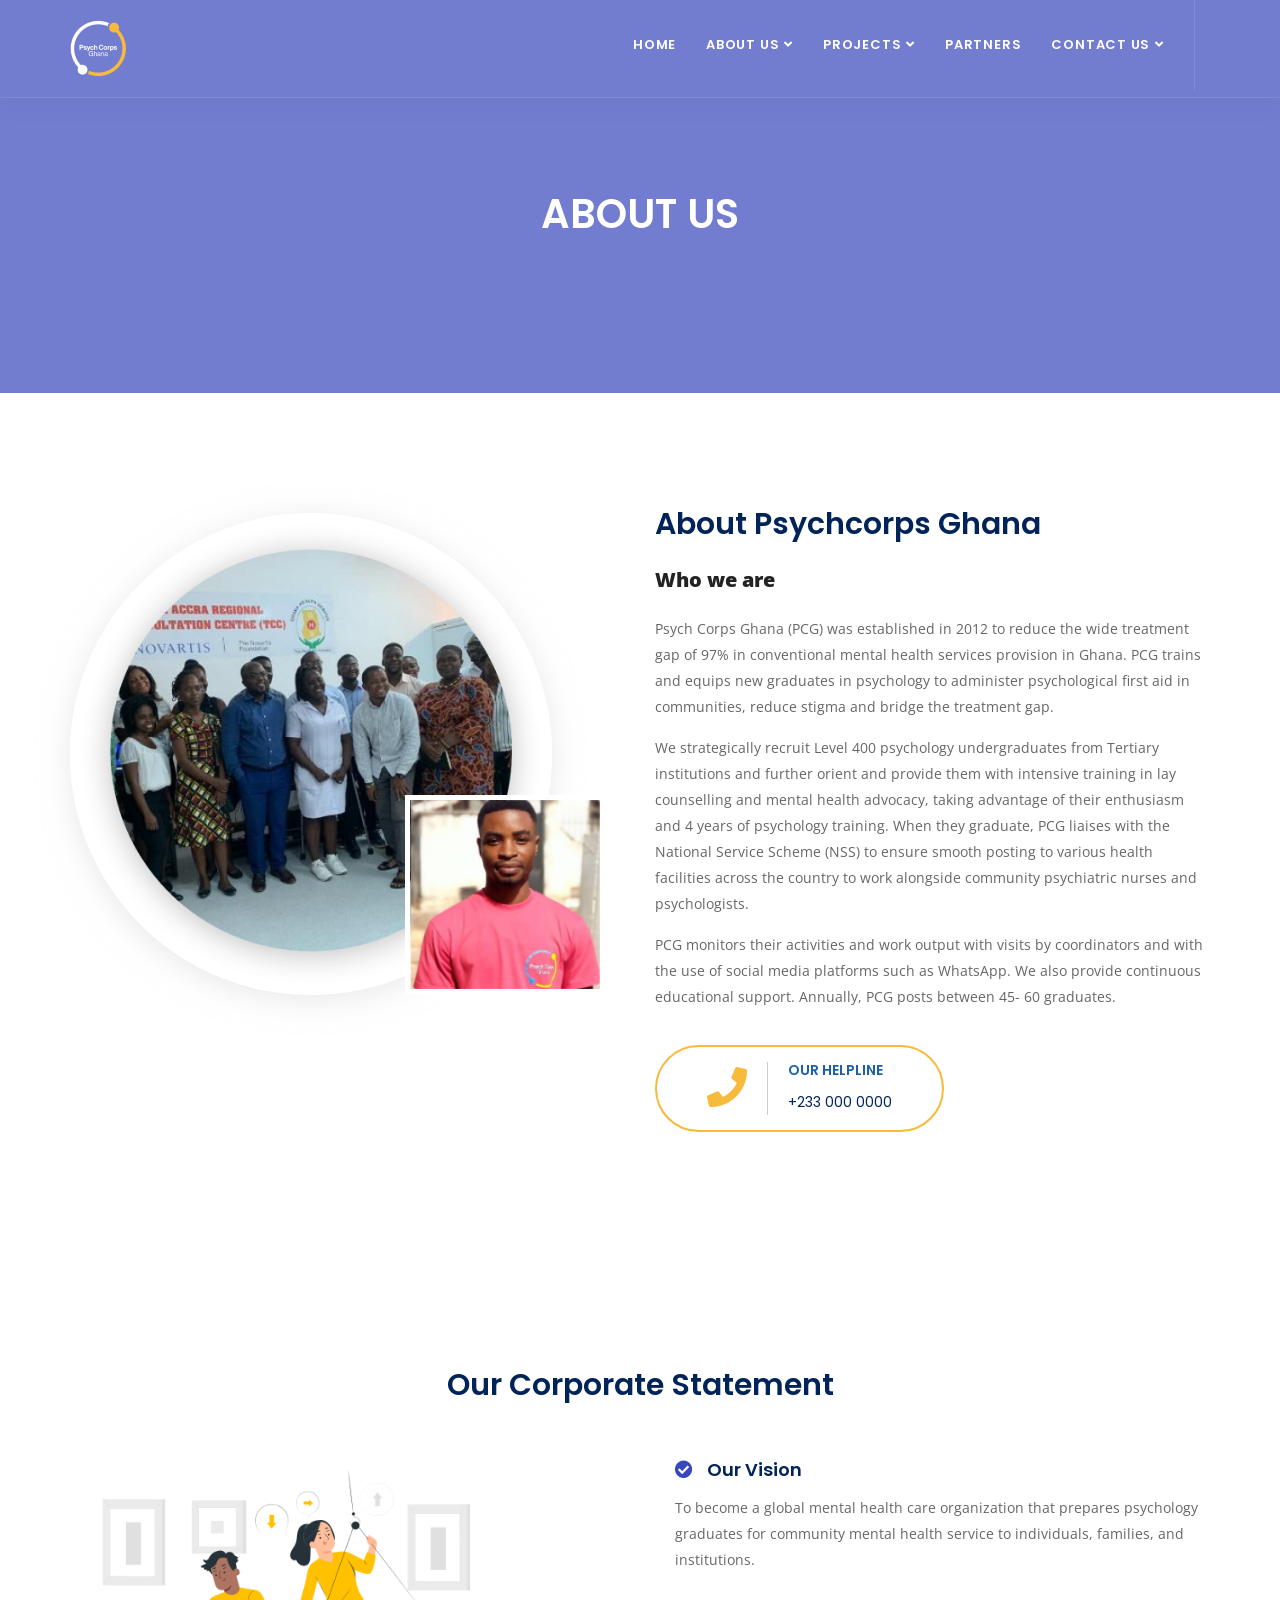
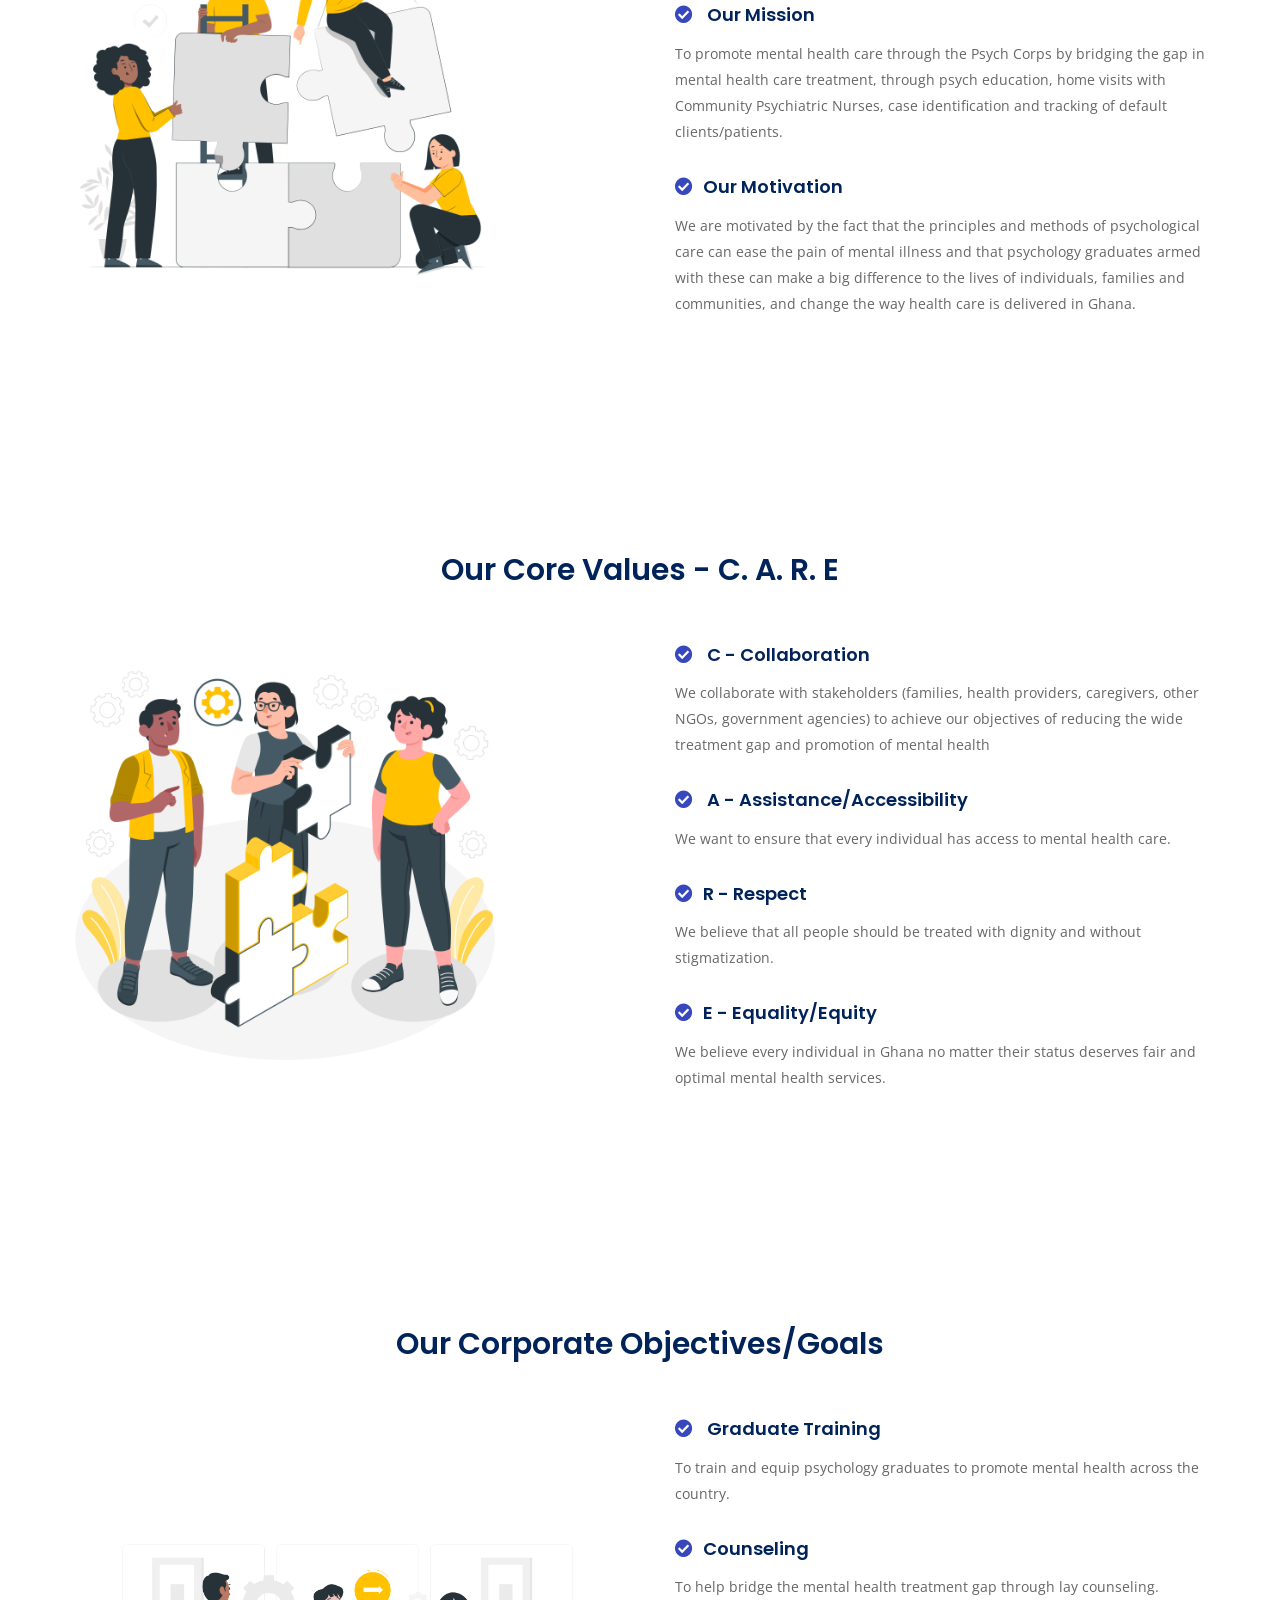
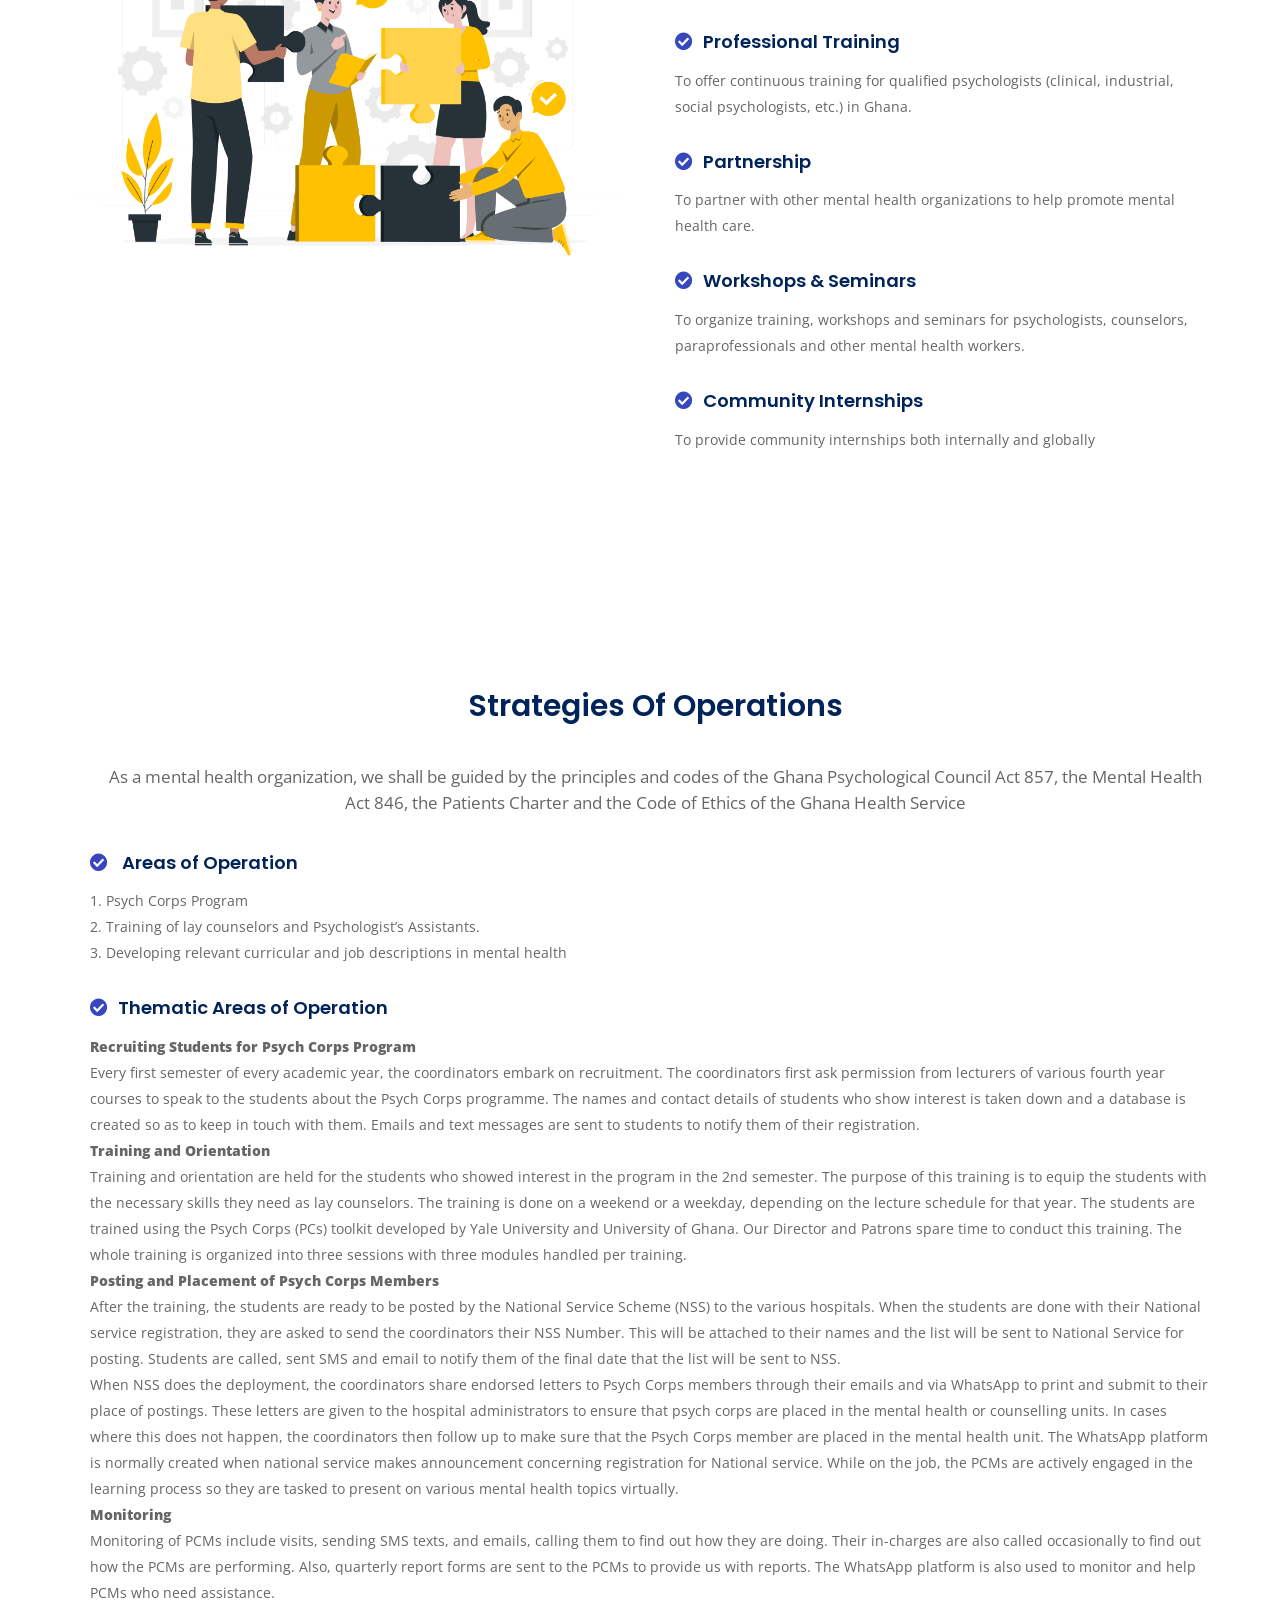
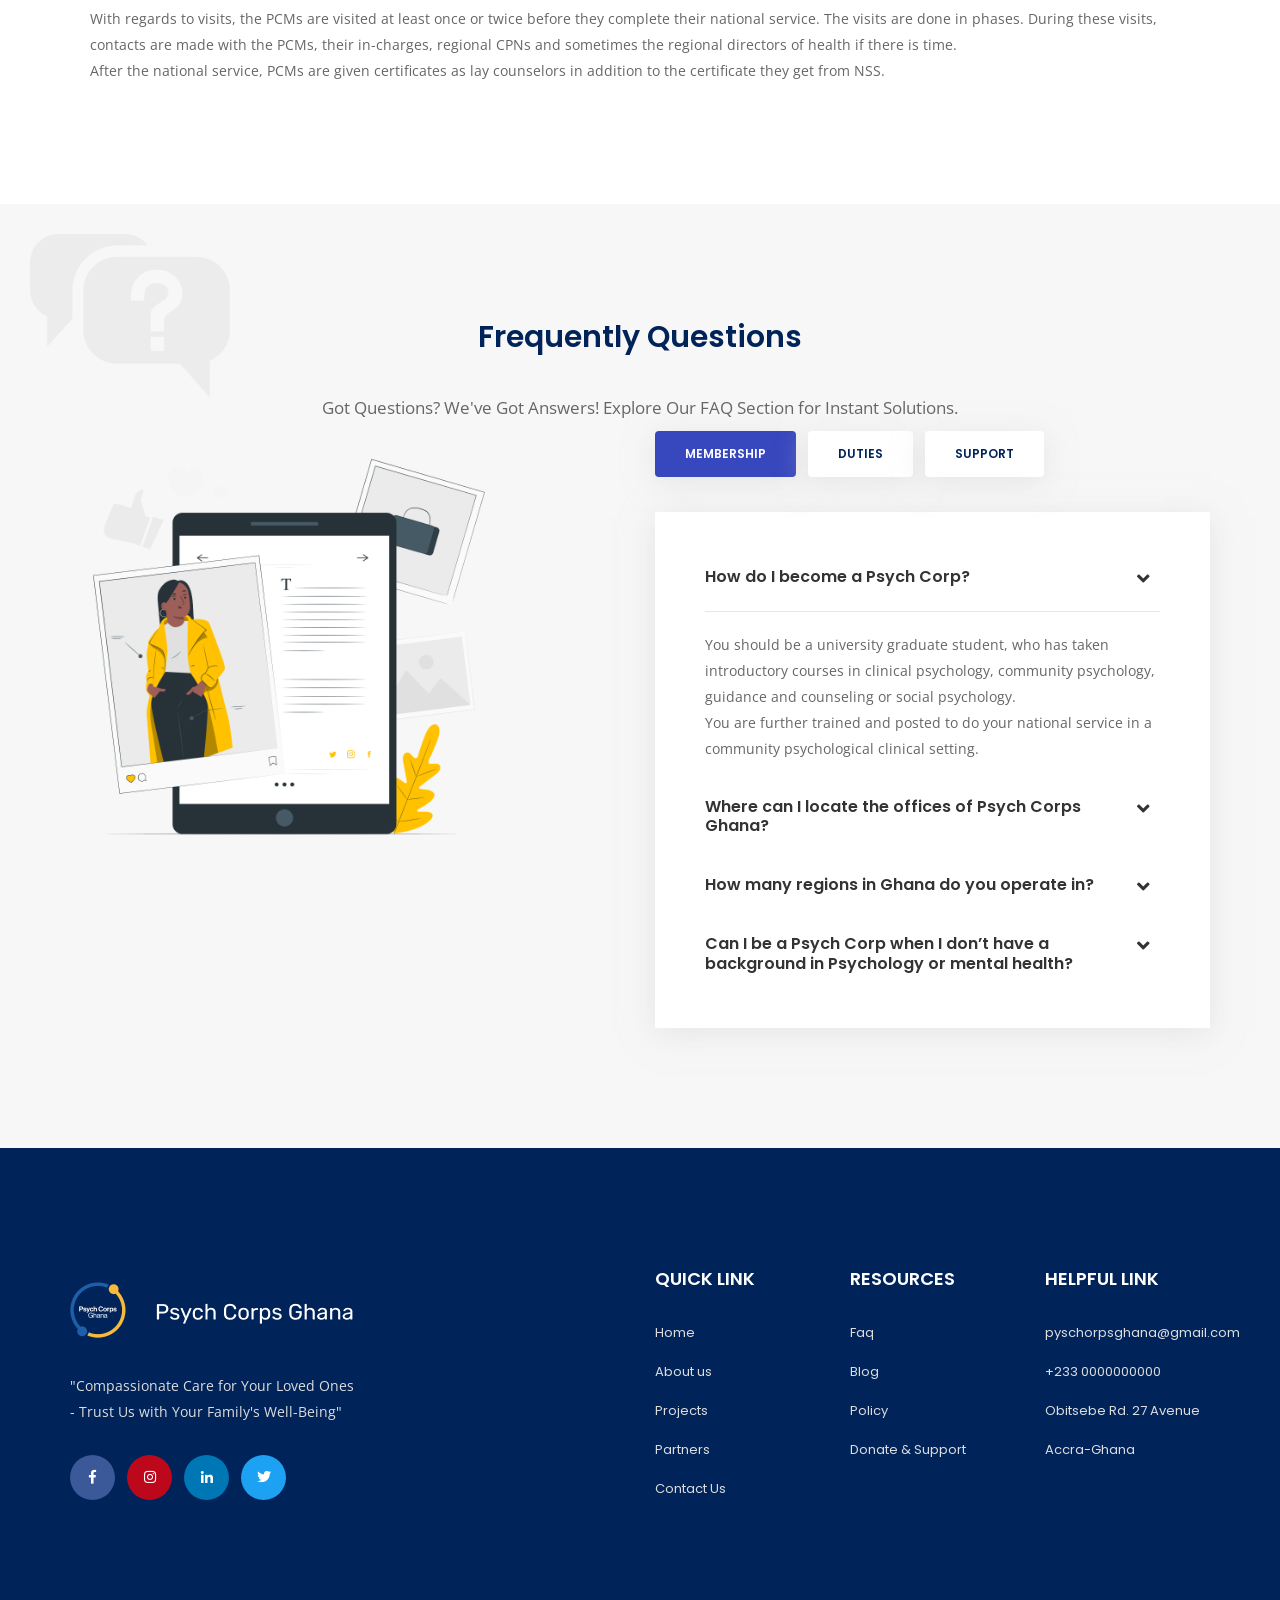
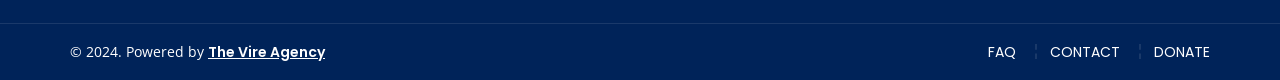
==== phychorps-ghana/source/about.html @ edf6812f "updated" ====
<!DOCTYPE html>
<html lang="en">

<head>
    <!-- ========== Meta Tags ========== -->
    <meta charset="utf-8">
    <meta http-equiv="X-UA-Compatible" content="IE=edge">
    <meta name="viewport" content="width=device-width, initial-scale=1">
    <meta name="description" content="">
    <meta name="keywords" content="">
    <meta name="author" content="Vire Agency">

    <!-- ========== Page Title ========== -->
    <title>About Us | Psychcorps Ghana</title>

    <!-- ========== Favicon Icon ========== -->
     <link rel="shortcut icon" href="assets/images/psychcorpslogo.png" type="image/x-icon">

    <!-- ========== Start Stylesheet ========== -->
    <link href="assets/css/bootstrap.min.css" rel="stylesheet" />
    <link href="assets/css/font-awesome.min.css" rel="stylesheet" />
    <link href="assets/css/themify-icons.css" rel="stylesheet" />
    <link href="assets/css/flaticon-set.css" rel="stylesheet" />
    <link href="assets/css/magnific-popup.css" rel="stylesheet" />
    <link href="assets/css/owl.carousel.min.css" rel="stylesheet" />
    <link href="assets/css/owl.theme.default.min.css" rel="stylesheet" />
    <link href="assets/css/animate.css" rel="stylesheet" />
    <link href="assets/css/bootsnav.css" rel="stylesheet" />
    <link href="style.css" rel="stylesheet">
    <link href="assets/css/responsive.css" rel="stylesheet" />
    <!-- ========== End Stylesheet ========== -->

    <!-- HTML5 shim and Respond.js for IE8 support of HTML5 elements and media queries -->
    <!-- WARNING: Respond.js doesn't work if you view the page via file:// -->
    <!--[if lt IE 9]>
      <script src="assets/js/html5/html5shiv.min.js"></script>
      <script src="assets/js/html5/respond.min.js"></script>
    <![endif]-->

    <!-- ========== Google Fonts ========== -->
    <link href="https://fonts.googleapis.com/css?family=Open+Sans" rel="stylesheet">
    <link href="https://fonts.googleapis.com/css?family=Poppins:400,500,600,700,800" rel="stylesheet">

</head>

<body>

    <!-- Preloader Start -->
    <div class="se-pre-con"></div>
    <!-- Preloader Ends -->

    <!-- Header 
    ============================================= -->
    <header>

        <!-- Start Navigation -->
        <nav class="navbar navbar-default active-border navbar-fixed navbar-transparent white bootsnav">

            <div class="container">            

                <!-- Start Atribute Navigation -->
                <div class="attr-nav button fixed-nav">
                </div>
                <!-- End Attribute Navigation --> 

                <!-- Start Header Navigation -->
                <div class="navbar-header">
                    <button type="button" class="navbar-toggle" data-toggle="collapse" data-target="#navbar-menu">
                        <i class="fa fa-bars"></i>
                    </button>
                    <a class="navbar-brand" href="index.html">
                        <img src="assets/images/psychcorpslogo.png" class="logo logo-display" alt="Logo">
                        <img src="assets/images/psychcorpslogoblue.png" class="logo logo-scrolled" alt="Logo">
                    </a>
                </div>
                <!-- End Header Navigation -->

                <!-- Collect the nav links, forms, and other content for toggling -->
                <div class="collapse navbar-collapse" id="navbar-menu">
                    <ul class="nav navbar-nav navbar-right" data-in="#" data-out="#">
                        <li class="dropdown dropdown-right">
                            <a href="index.html"   >Home</a>
                            <!-- <ul class="dropdown-menu">
                                <li><a href="index.html">Home Version One</a></li>
                                <li><a href="index-2.html">Home Version Two <span class="badge">Onepage</span></a></li>
                                <li><a href="index-1.html">Home Version Three <span class="badge">New</span></a></li>
                            </ul> -->
                        </li>
                       <li class="dropdown  active">
                            <a href="about.html" class="dropdown-toggle" data-toggle="dropdown" >About Us</a>
                            <ul class="dropdown-menu">
                                <li><a href="about.html">About</a></li>
                                <li><a href="board.html">Meet the Board</a></li>
                                <li><a href="team.html">Meet the Team</a></li>
                            </ul>
                        </li>
                        <li class="dropdown">
                            <a class="dropdown-toggle" data-toggle="dropdown" >Projects</a>
                            <ul class="dropdown-menu">
                                <li><a href="achievements.html">Achievements</a></li>
                                <li><a href="gallery.html">Gallery</a></li>
                                <!-- <li><a href="blog-single-left-sidebar.html">Single Left Sidebar</a></li>
                                <li><a href="blog-single-right-sidebar.html">Single Right Sidebar</a></li> -->
                            </ul>
                        </li>

                        <li>
                            <a href="partners.html">Partners</a>
                        </li>
                        <!-- <li>
                            <a href="faq.html">Faq</a>
                        </li> -->
                         <li class="dropdown">
                            <a href="contact.html" class="dropdown-toggle" data-toggle="dropdown" >Contact US</a>
                            <ul class="dropdown-menu">
                                <li><a href="contact.html">Contact Us</a></li>
                            </ul>
                        </li>
                    </ul>
                </div><!-- /.navbar-collapse -->
            </div>   
        </nav>
        <!-- End Navigation -->

    </header>
    <!-- End Header -->

    <!-- Start Breadcrumb 
    ============================================= -->
    <div class="breadcrumb-area shadow theme-hard bg-fixed text-center text-light" style="background-image: url(assets/images/about.jpg);">
        <div class="container">
            <div class="row">
                <div class="col-lg-12 col-md-12">
                    <h1>About Us</h1>
                    
                </div>
            </div>
        </div>
    </div>
    <!-- End Breadcrumb -->

    <!-- Start Our About
    ============================================= -->
    <div class="about-area  default-padding">
        <div class="container">
            <div class="row">
                <div class="about-content">
                    <div class="col-md-12 info">
                        <div class="content-info">
                            <div class="row">
                                <div class="col-md-6 pos-left thumb-box">
                                    <div class="thumb">
                                        <div class="center">
                                            <img src="assets/images/img9.png" alt="Thumb">
                                        </div>
                                        <div class="bottom">
                                            <img src="assets/images/img4.png" alt="Thumb">
                                        </div>
                                    </div>
                                </div>
                                <div class="col-md-6 info">
                                    <h2>About Psychcorps Ghana</h2>
                                    <h4><b>Who we are</b></h4>
                                    <p>
                                      Psych Corps Ghana (PCG) was established in 2012 to reduce the wide treatment gap of 97% in conventional mental health services provision in Ghana. PCG trains and equips new graduates in psychology to administer psychological first aid in communities, reduce stigma and bridge the treatment gap.
                                    </p>    
                                    <p>
                                         We strategically recruit Level 400 psychology undergraduates from Tertiary institutions and further orient and provide them with intensive training in lay counselling and mental health advocacy, taking advantage of their enthusiasm and 4 years of psychology training. When they graduate, PCG liaises with the National Service Scheme (NSS) to ensure smooth posting to various health facilities across the country to work alongside community psychiatric nurses and psychologists.
                                    </p>
                                    <p>
                                         PCG monitors their activities and work output with visits by coordinators and with the use of social media platforms such as WhatsApp. We also provide continuous educational support. Annually, PCG posts between 45- 60 graduates.
                                    </p>
                                    <div class="button">
                                        <a href="#" class="contact-btn">
                                            <div class="icon">
                                                <i class="fas fa-phone"></i>
                                            </div>
                                            <div class="info">
                                                <h5>Our Helpline</h5>
                                                <span>+233 000 0000</span>
                                            </div>
                                        </a>
                                    </div>
                                </div>
                            </div>
                        </div>
                    </div>
                </div>
            </div>
        </div>
    </div>


    <div id="protect" class="safe-way-area fixed-bg default-padding">
        <!-- End Fixed Shape BG -->
        <div class="container">
            <div class="row">
                <div class="col-md-8 col-md-offset-2">
                    <div class="site-heading text-center">
                        <h2>Our Corporate Statement</h2>
                        <div class="">
                         
                        </div>
                        <!-- <p>
                            While mirth large of on front. Ye he greater related adapted proceed entered an. Through it examine express promise no. Past add size game cold girl off how old
                        </p> -->
                    </div>
                </div>
            </div>
            <div class="safe-way-items">
                <div class="row">
                    <div class="thumb col-md-6">
                        <img src="assets/images/aboutimg1.png" alt="Thumb" class="aboutimg">
                    </div>
                    <div class="info col-md-6">
                        <ul>
                            <li>
                                <h4><i class="fas fa-check-circle"></i> Our Vision</h4>
                                <p>
                                     To become a global mental health care organization that prepares psychology graduates for community mental health service to individuals, families, and institutions.
                               </p>
                            </li>
                            <li>
                                <h4><i class="fas fa-check-circle"></i> Our Mission</h4>
                                <p>
                                   To promote mental health care through the Psych Corps by bridging the gap in mental health care treatment, through psych education, home visits with Community Psychiatric Nurses, case identification and tracking of default clients/patients.
                                </p>
                            </li>
                            <li>
                                <h4><i class="fas fa-check-circle"></i>Our Motivation</h4>
                                <p>
                                    We are motivated by the fact that the principles and methods of psychological care can ease the pain of mental illness and that psychology graduates armed with these can make a big difference to the lives of individuals, families and communities, and change the way health care is delivered in Ghana. 
                                </p>
                            </li>
                        </ul>
                    </div>
                </div>
            </div>
        </div>
    </div>


     <div id="protect" class="safe-way-area fixed-bg default-padding">
        <!-- End Fixed Shape BG -->
        <div class="container">
            <div class="row">
                <div class="col-md-8 col-md-offset-2">
                    <div class="site-heading text-center">
                        <h2>Our Core Values - C. A. R. E</h2>
                        <div class="">
                            
                        </div>
                        <!-- <p>
                            While mirth large of on front. Ye he greater related adapted proceed entered an. Through it examine express promise no. Past add size game cold girl off how old
                        </p> -->
                    </div>
                </div>
            </div>
            <div class="safe-way-items">
                <div class="row">
                    <div class="thumb col-md-6">
                        <img src="assets/images/aboutimg2.png" alt="Thumb" class="aboutimg">
                    </div>
                    <div class="info col-md-6">
                        <ul>
                            <li>
                                <h4><i class="fas fa-check-circle"></i> C - Collaboration </h4>
                                <p>
                                    We collaborate with stakeholders (families, health providers, caregivers, other NGOs, government agencies) to achieve our objectives of reducing the wide treatment gap and promotion of mental health                                </p>
                            </li>
                            <li>
                                <h4><i class="fas fa-check-circle"></i> A - Assistance/Accessibility</h4>
                                <p>
                                   We want to ensure that every individual has access to mental health care.
                                </p>
                            </li>
                            <li>
                                <h4><i class="fas fa-check-circle"></i>R - Respect</h4>
                                <p>
                                     We believe that all people should be treated with dignity and without stigmatization.
                                </p>
                            </li>
                              <li>
                                <h4><i class="fas fa-check-circle"></i>E - Equality/Equity</h4>
                                <p>
                                   We believe every individual in Ghana no matter their status deserves fair and optimal mental health services.
                                </p>
                            </li>
                        </ul>
                    </div>
                </div>
            </div>
        </div>
    </div>

      <div id="protect" class="safe-way-area fixed-bg default-padding">
        <!-- End Fixed Shape BG -->
        <div class="container">
            <div class="row">
                <div class="col-md-8 col-md-offset-2">
                    <div class="site-heading text-center">
                        <h2>Our Corporate Objectives/Goals</h2>
                        <div class="">
                            
                        </div>
                        <!-- <p>
                            While mirth large of on front. Ye he greater related adapted proceed entered an. Through it examine express promise no. Past add size game cold girl off how old
                        </p> -->
                    </div>
                </div>
            </div>
            <div class="safe-way-items">
                <div class="row">
                    <div class="thumb col-md-6">
                        <img src="assets/images/aboutimg3.png" alt="Thumb">
                    </div>
                    <div class="info col-md-6">
                        <ul>
                            <li>
                                <h4><i class="fas fa-check-circle"></i> Graduate Training </h4>
                                <p>
                                    To train and equip psychology graduates to promote mental health across the country.
                                </p>
                            </li>
                            <li>
                                <h4><i class="fas fa-check-circle"></i>Counseling</h4>
                                <p>
                                     To help bridge the mental health treatment gap through lay counseling.
                                </p>
                            </li>
                            <li>
                                <h4><i class="fas fa-check-circle"></i>Professional Training</h4>
                                <p>
                                    To offer continuous training for qualified psychologists (clinical, industrial, social psychologists, etc.) in Ghana.
                                </p>
                            </li>
                            <li>
                                <h4><i class="fas fa-check-circle"></i>Partnership</h4>
                                <p>
                                    To partner with other mental health organizations to help promote mental health care.
                                </p>
                            </li>
                             <li>
                                <h4><i class="fas fa-check-circle"></i>Workshops & Seminars</h4>
                                <p>
                                    To organize training, workshops and seminars for psychologists, counselors, paraprofessionals and other mental health workers.
                                </p>
                            </li>

                             <li>
                                <h4><i class="fas fa-check-circle"></i>Community Internships</h4>
                                <p>
                                   To provide community internships both internally and globally
                                </p>
                            </li>
                        </ul>
                    </div>
                </div>
            </div>
        </div>
    </div>
    

     <div id="protect" class="safe-way-area fixed-bg default-padding">
        <!-- End Fixed Shape BG -->
        <div class="container">
            <div class="container">
                <div class="col-md-12 ">
                    <div class="site-heading text-center">
                        <h2>Strategies of Operations</h2>
                        <div class="">
                            
                        </div>
                        <p>
                          As a mental health organization, we shall be guided by the principles and codes of the Ghana Psychological Council Act 857, the Mental Health Act 846, the Patients Charter and the Code of Ethics of the Ghana Health Service
                        </p>
                    </div>
                </div>
            </div>
            <div class="safe-way-items">
                <div class="row">
                    <div class="info col-md-12">
                        <ul>
                            <li>
                                <h4><i class="fas fa-check-circle"></i> Areas of Operation</h4>
                                 <p>
                                  1. Psych Corps Program
                                </p>
                                 <p>
                                  2. Training of lay counselors and Psychologist’s Assistants.
                                </p>
                                                                 <p>
                                 3. Developing relevant curricular and job descriptions in mental health
                                </p>
                            </li>
                            <li>
                                <h4><i class="fas fa-check-circle"></i>Thematic Areas of Operation</h4>
                                <p>
                                    <b>Recruiting Students for Psych Corps Program</b>
                                    <p>
                                        Every first semester of every academic year, the coordinators embark on recruitment. The coordinators first ask permission from lecturers of various fourth year courses to speak to the students about the Psych Corps programme. The names and contact details of students who show interest is taken down and a database is created so as to keep in touch with them. Emails and text messages are sent to students to notify them of their registration. 
                                    </p>
                                </p>

                                <p>
                                    <b>Training and Orientation</b>
                                    <p>
                                        Training and orientation are held for the students who showed interest in the program in the 2nd semester. The purpose of this training is to equip the students with the necessary skills they need as lay counselors. The training is done on a weekend or a weekday, depending on the lecture schedule for that year. The students are trained using the Psych Corps (PCs) toolkit developed by Yale University and University of Ghana. Our Director and Patrons spare time to conduct this training. The whole training is organized into three sessions with three modules handled per training. 
                                    </p>
                                </p>

                                 <p>
                                    <b>Posting and Placement of Psych Corps Members</b>
                                    <p>
                                       After the training, the students are ready to be posted by the National Service Scheme (NSS) to the various hospitals. When the students are done with their National service registration, they are asked to send the coordinators their NSS Number. This will be attached to their names and the list will be sent to National Service for posting. Students are called, sent SMS and email to notify them of the final date that the list will be sent to NSS. 
                                        <br>When NSS does the deployment, the coordinators share endorsed letters to Psych Corps members through their emails and via WhatsApp to print and submit to their place of postings. These letters are given to the hospital administrators to ensure that psych corps are placed in the mental health or counselling units. In cases where this does not happen, the coordinators then follow up to make sure that the Psych Corps member are placed in the mental health unit. The WhatsApp platform is normally created when national service makes announcement concerning registration for National service. While on the job, the PCMs are actively engaged in the learning process so they are tasked to present on various mental health topics virtually.

                                    </p>
                                </p>
                                <p>
                                    <b>Monitoring</b>
                                    <p>
                                        Monitoring of PCMs include visits, sending SMS texts, and emails, calling them to find out how they are doing. Their in-charges are also called occasionally to find out how the PCMs are performing. Also, quarterly report forms are sent to the PCMs to provide us with reports. The WhatsApp platform is also used to monitor and help PCMs who need assistance.  
                                   <br>  With regards to visits, the PCMs are visited at least once or twice before they complete their national service. The visits are done in phases. During these visits, contacts are made with the PCMs, their in-charges, regional CPNs and sometimes the regional directors of health if there is time. 
                                   <br> After the national service, PCMs are given certificates as lay counselors in addition to the certificate they get from NSS. 

                                    </p>
                                </p>
                            </li>
                        </ul>
                    </div>
                </div>
            </div>
        </div>
    </div>
    
    <!-- End Our About -->

    <!-- Start Faq
    ============================================= -->
    <div class="faq-area bg-gray default-padding">
        <div class="container">
            <div class="row">
                <div class="col-md-8 col-md-offset-2">
                    <div class="site-heading text-center">
                        <h2>Frequently Questions</h2>
                        <p>
                            Got Questions? We've Got Answers! Explore Our FAQ Section for Instant Solutions.
                        </p>
                    </div>
                </div>
            </div>
            <div class="row">
                <div class="faq-items">
                    <div class="col-md-6 thumb">
                        <img src="assets/images/aboutimg4.png" alt="Thumb" class="aboutimg">
                    </div>
                    <div class="col-md-6 accordiong-items">

                        <!-- Tab Nav -->
                        <ul class="nav nav-pills">
                            <li class="active">
                                <a data-toggle="tab" href="#tab1" aria-expanded="true">
                                    <span>Membership</span>
                                </a>
                            </li>
                            <li>
                                <a data-toggle="tab" href="#tab2" aria-expanded="false">
                                    <span>DUTIES</span>
                                </a>
                            </li>
                            <li>
                                <a data-toggle="tab" href="#tab3" aria-expanded="false">
                                    <span>SUPPORT</span>
                                </a>
                            </li>
                        </ul>
                        <!-- End Tab Nav -->

                        <!-- Start Tab Content -->
                        <div class="tab-content tab-content-info">

                            <div id="tab1" class="tab-pane fade active in">
                                <!-- Start  Accordion -->
                                <div class="acd-items acd-arrow">
                                    <div class="panel-group symb" id="accordion">

                                        <!-- Single Item -->
                                        <div class="panel panel-default">
                                            <div class="panel-heading">
                                                <h4 class="panel-title">
                                                    <a data-toggle="collapse" data-parent="#accordion" href="#ac1">
                                                        How do I become a Psych Corp? 
                                                    </a>
                                                </h4>
                                            </div>
                                            <div id="ac1" class="panel-collapse collapse in">
                                                <div class="panel-body">
                                                    <p>
                                                       You should be a university graduate student, who has taken introductory courses in clinical psychology, community psychology, guidance and counseling or social psychology.  <br>

                                                        You are further trained and posted to do your national service in a community psychological clinical setting. 
                                                    </p>
                                                </div>
                                            </div>
                                        </div>
                                        <!-- End Single Item -->

                                        <!-- Single Item -->
                                        <div class="panel panel-default">
                                            <div class="panel-heading">
                                                <h4 class="panel-title">
                                                    <a data-toggle="collapse" data-parent="#accordion" href="#ac2">
                                                     Where can I locate the offices of Psych Corps Ghana?
                                                    </a>
                                                </h4>
                                            </div>
                                            <div id="ac2" class="panel-collapse collapse">
                                                <div class="panel-body">
                                                    <p>
                                                       We are currently located Department of Psychiatry, UGSMD Korle-Bu Teaching Hospital 
                                                    </p>
                                                </div>
                                            </div>
                                        </div>
                                        <!-- End Single Item -->

                                        <!-- Single Item -->
                                        <div class="panel panel-default">
                                            <div class="panel-heading">
                                                <h4 class="panel-title">
                                                    <a data-toggle="collapse" data-parent="#accordion" href="#ac3">
                                                       How many regions in Ghana do you operate in?
                                                    </a>
                                                </h4>
                                            </div>
                                            <div id="ac3" class="panel-collapse collapse">
                                                <div class="panel-body">
                                                    <p>
                                                       We operate in all the 16 regions in Ghana by posting Psych Corps to health facilities across the country but have our office in the capital city, Accra
                                                    </p>
                                                </div>
                                            </div>
                                        </div>
                                        <!-- End Single Item -->

                                        <!-- Single Item -->
                                        <div class="panel panel-default">
                                            <div class="panel-heading">
                                                <h4 class="panel-title">
                                                    <a data-toggle="collapse" data-parent="#accordion" href="#ac5">
                                                 Can I be a Psych Corp when I don’t have a background in Psychology or mental health? 
                                                    </a>
                                                </h4>
                                            </div>
                                            <div id="ac5" class="panel-collapse collapse">
                                                <div class="panel-body">
                                                    <p>
                                                       The Psych Corps programme is presently designed for University undergraduate students who have taken psychology courses for 4-years of their bachelors. However, if you are a non-psychology graduate but have taken applied psychology courses in Clinical or Counseling Psychology, you qualify to be trained and posted by Psych Corps Ghana. 
                                                    </p>
                                                </div>
                                            </div>
                                        </div>
                                        <!-- Single Item -->
                                    </div>
                                </div>
                                <!-- End Accordion -->
                            </div>

                            <div id="tab2" class="tab-pane fade">
                                <!-- Start Accordion -->
                                <div class="acd-items acd-arrow">
                                    <div class="panel-group symb" id="accordion">

                                        <!-- Single Item -->
                                        <div class="panel panel-default">
                                            <div class="panel-heading">
                                                <h4 class="panel-title">
                                                    <a data-toggle="collapse" data-parent="#accordion" href="#ac6">
                                                      What are my duties as a Psych Corp?
                                                    </a>
                                                </h4>
                                            </div>
                                            <div id="ac6" class="panel-collapse collapse in">
                                                <div class="panel-body">
                                                    <p>
                                                       Members work together with mental health professionals such as community psychiatric nurses and District/Regional Health Management Teams (DHMTs) and usually help in: <br>
                                                        1. Identifying mental health conditions and new cases  <br>

                                                        2. Creating awareness and education about mental health in the communities <br>

                                                        3. Offer lay counselling and psychological first aid to troubled individuals, families and communities.  <br>

                                                        4. Collecting data in the communities, with regard to how culture, customs, and behaviours that affect the way mental health is viewed <br>
                                                    </p>
                                                </div>
                                            </div>
                                        </div>
                                        <!-- End Single Item -->

                                        <!-- Single Item -->
                                        <div class="panel panel-default">
                                            <div class="panel-heading">
                                                <h4 class="panel-title">
                                                    <a data-toggle="collapse" data-parent="#accordion" href="#ac7">
                                                       Can I do a vacation internship/volunteer with Psych Corps Ghana? 
                                                    </a>
                                                </h4>
                                            </div>
                                            <div id="ac7" class="panel-collapse collapse">
                                                <div class="panel-body">
                                                    <p>
                                                       Plans are still in place to initiate this project but do contact us to speak more about your interest
                                                    </p>
                                                </div>
                                            </div>
                                        </div>
                                        <!-- End Single Item -->

                                        <!-- Single Item -->
                                        <div class="panel panel-default">
                                            <div class="panel-heading">
                                                <h4 class="panel-title">
                                                    <a data-toggle="collapse" data-parent="#accordion" href="#ac9">
                                                      What are my benefits from being a Psych Corp? 
                                                    </a>
                                                </h4>
                                            </div>
                                            <div id="ac9" class="panel-collapse collapse">
                                                <div class="panel-body">
                                                    <p>
                                                       Most undergraduate psychology students (especially those interested in clinical work) go their entire 4-years without acquiring relevant practical skills. Therefore, PCG ensures that these graduates are equipped with skill-sets and provided the opportunity to serve in health facilities for a year practicing the skills. These opportunities thus incentivize young graduates to pursue a career in mental health care delivery (e.g., clinical psychologist, counseling psychologist or psychologist assistant). Many of our alumni have indeed gone on to pursue these interests.
                                                    </p>
                                                </div>
                                            </div>
                                        </div>
                                        <!-- Single Item -->
                                    </div>
                                </div>
                                <!-- End Accordion -->
                            </div>

                            <div id="tab3" class="tab-pane fade">
                                <!-- Start Accordion -->
                                <div class="acd-items acd-arrow">
                                    <div class="panel-group symb" id="accordion">

                                        <!-- Single Item -->
                                        <div class="panel panel-default">
                                            <div class="panel-heading">
                                                <h4 class="panel-title">
                                                    <a data-toggle="collapse" data-parent="#accordion" href="#ac11">
                                                       How are Psych Corps supported?
                                                    </a>
                                                </h4>
                                            </div>
                                            <div id="ac11" class="panel-collapse collapse in">
                                                <div class="panel-body">
                                                    <p>
                                                      Members are supported through the following: <br>

                                                        1. Orientation  <br>

                                                        2. Training manuals <br>

                                                        3. Workshops and conferences <br>

                                                        4. Frequent check-ins via Phone calls, SMS, facebook, email, Skype calls (where applicable) and visitations.
                                                    </p>
                                                </div>
                                            </div>
                                        </div>
                                        <!-- End Single Item -->
                                    </div>
                                </div>
                                <!-- End Accordion -->
                            </div>

                        </div>
                        <!-- End Tab Content -->
                    </div>
                </div>
            </div>
        </div>
    </div>
    <!-- End Faq -->

   
    <!-- Start Footer 
    ============================================= -->
    <footer class="bg-dark text-light">
        <div class="container">
            <div class="f-items default-padding">
                <div class="row">
                    <div class="col-md-6 col-sm-6 equal-height item">
                        <div class="f-item about">
                            <img src="assets/images/LOGO.png" alt="Logo">
                            <p>
                    "Compassionate Care for Your Loved Ones  <br>- Trust Us with Your Family's Well-Being"                            </p>
                            <ul class="social">
                                <li class="facebook">
                                    <a href="#">
                                        <i class="fab fa-facebook-f"></i>
                                    </a>
                                </li>
                                 <li class="pinterest">
                                    <a href="#">
                                        <i class="fab fa-instagram"></i>
                                    </a>
                                </li>
                                <li class="linkedin">
                                    <a href="#">
                                        <i class="fab fa-linkedin-in"></i>
                                    </a>
                                </li>
                                  <li class="twitter">
                                    <a href="#">
                                        <i class="fab fa-twitter"></i>
                                    </a>
                                </li>
                            </ul>
                        </div>
                    </div>
                    <div class="col-md-2 col-sm-6 equal-height item">
                        <div class="f-item link">
                            <h4>Quick Link</h4>
                            <ul>
                                <li>
                                    <a href="#">Home</a>
                                </li>
                                <li>
                                    <a href="#">About us</a>
                                </li>
                                <li>
                                    <a href="#">Projects</a>
                                </li>
                                <li>
                                    <a href="#">Partners</a>
                                </li>
                                <li>
                                    <a href="#">Contact Us</a>
                                </li>
                            </ul>
                        </div>
                    </div>
                    <div class="col-md-2 col-sm-6 equal-height item">
                        <div class="f-item link">
                            <h4>Resources</h4>
                            <ul>
                                <li>
                                    <a href="#">Faq</a>
                                </li>
                                <li>
                                    <a href="#">Blog</a>
                                </li>
                                  <li>
                                    <a href="#">Policy</a>
                                </li>
                                   <li>
                                    <a href="#">Donate & Support</a>
                                </li>
                            </ul>
                        </div>
                    </div>
                    <div class="col-md-2 col-sm-6 equal-height item">
                        <div class="f-item link">
                            <h4>Helpful Link</h4>
                            <ul>
                                <li>
                                    <a>pyschorpsghana@gmail.com</a>
                                </li>
                                <li>
                                    <a>+233 0000000000</a>
                                </li>
                                <li>
                                    <a>Obitsebe Rd. 27 Avenue</a>
                                </li>
                                <li>
                                    <a>Accra-Ghana</a>
                                </li>
                            </ul>
                        </div>
                    </div>
                </div>
            </div>
        </div>
        <!-- Start Footer Bottom -->
        <div class="footer-bottom">
            <div class="container">
                <div class="row">
                    <div class="col-md-6">
                        <p>&copy; 2024. Powered by <a href="https://www.vire.agency/">The Vire Agency</a></p>
                    </div>
                    <div class="col-md-6 text-right link">
                        <ul>
                            <li>
                                <a href="faq.html">Faq</a>
                            </li>
                            <li>
                                <a href="contact.html">Contact</a>
                            </li>
                            <li>
                                <a href="contact.html">Donate</a>
                            </li>
                        </ul>
                    </div>
                </div>
            </div>
        </div>
        <!-- End Footer Bottom -->
    </footer>

    <!-- jQuery Frameworks
    ============================================= -->
    <script src="assets/js/jquery-1.12.4.min.js"></script>
    <script src="assets/js/bootstrap.min.js"></script>
    <script src="assets/js/equal-height.min.js"></script>
    <script src="assets/js/jquery.appear.js"></script>
    <script src="assets/js/jquery.easing.min.js"></script>
    <script src="assets/js/jquery.magnific-popup.min.js"></script>
    <script src="assets/js/modernizr.custom.13711.js"></script>
    <script src="assets/js/owl.carousel.min.js"></script>
    <script src="assets/js/wow.min.js"></script>
    <script src="assets/js/progress-bar.min.js"></script>
    <script src="assets/js/isotope.pkgd.min.js"></script>
    <script src="assets/js/imagesloaded.pkgd.min.js"></script>
    <script src="assets/js/count-to.js"></script>
    <script src="assets/js/YTPlayer.min.js"></script>
    <script src="assets/js/circle-progress.js"></script>
    <script src="assets/js/bootsnav.js"></script>
    <script src="assets/js/main.js"></script>

</body>
</html>
---- phychorps-ghana/source/assets/css/themify-icons.css ----
@font-face {
	font-family: 'themify';
	src:url('../fonts/themify.eot?-fvbane');
	src:url('../fonts/themify.eot?#iefix-fvbane') format('embedded-opentype'),
		url('../fonts/themify.woff?-fvbane') format('woff'),
		url('../fonts/themify.ttf?-fvbane') format('truetype'),
		url('../fonts/themify.svg?-fvbane#themify') format('svg');
	font-weight: normal;
	font-style: normal;
}

[class^="ti-"], [class*=" ti-"] {
	font-family: 'themify';
	speak: none;
	font-style: normal;
	font-weight: normal;
	font-variant: normal;
	text-transform: none;
	line-height: 1;

	/* Better Font Rendering =========== */
	-webkit-font-smoothing: antialiased;
	-moz-osx-font-smoothing: grayscale;
}

.ti-wand:before {
	content: "\e600";
}
.ti-volume:before {
	content: "\e601";
}
.ti-user:before {
	content: "\e602";
}
.ti-unlock:before {
	content: "\e603";
}
.ti-unlink:before {
	content: "\e604";
}
.ti-trash:before {
	content: "\e605";
}
.ti-thought:before {
	content: "\e606";
}
.ti-target:before {
	content: "\e607";
}
.ti-tag:before {
	content: "\e608";
}
.ti-tablet:before {
	content: "\e609";
}
.ti-star:before {
	content: "\e60a";
}
.ti-spray:before {
	content: "\e60b";
}
.ti-signal:before {
	content: "\e60c";
}
.ti-shopping-cart:before {
	content: "\e60d";
}
.ti-shopping-cart-full:before {
	content: "\e60e";
}
.ti-settings:before {
	content: "\e60f";
}
.ti-search:before {
	content: "\e610";
}
.ti-zoom-in:before {
	content: "\e611";
}
.ti-zoom-out:before {
	content: "\e612";
}
.ti-cut:before {
	content: "\e613";
}
.ti-ruler:before {
	content: "\e614";
}
.ti-ruler-pencil:before {
	content: "\e615";
}
.ti-ruler-alt:before {
	content: "\e616";
}
.ti-bookmark:before {
	content: "\e617";
}
.ti-bookmark-alt:before {
	content: "\e618";
}
.ti-reload:before {
	content: "\e619";
}
.ti-plus:before {
	content: "\e61a";
}
.ti-pin:before {
	content: "\e61b";
}
.ti-pencil:before {
	content: "\e61c";
}
.ti-pencil-alt:before {
	content: "\e61d";
}
.ti-paint-roller:before {
	content: "\e61e";
}
.ti-paint-bucket:before {
	content: "\e61f";
}
.ti-na:before {
	content: "\e620";
}
.ti-mobile:before {
	content: "\e621";
}
.ti-minus:before {
	content: "\e622";
}
.ti-medall:before {
	content: "\e623";
}
.ti-medall-alt:before {
	content: "\e624";
}
.ti-marker:before {
	content: "\e625";
}
.ti-marker-alt:before {
	content: "\e626";
}
.ti-arrow-up:before {
	content: "\e627";
}
.ti-arrow-right:before {
	content: "\e628";
}
.ti-arrow-left:before {
	content: "\e629";
}
.ti-arrow-down:before {
	content: "\e62a";
}
.ti-lock:before {
	content: "\e62b";
}
.ti-location-arrow:before {
	content: "\e62c";
}
.ti-link:before {
	content: "\e62d";
}
.ti-layout:before {
	content: "\e62e";
}
.ti-layers:before {
	content: "\e62f";
}
.ti-layers-alt:before {
	content: "\e630";
}
.ti-key:before {
	content: "\e631";
}
.ti-import:before {
	content: "\e632";
}
.ti-image:before {
	content: "\e633";
}
.ti-heart:before {
	content: "\e634";
}
.ti-heart-broken:before {
	content: "\e635";
}
.ti-hand-stop:before {
	content: "\e636";
}
.ti-hand-open:before {
	content: "\e637";
}
.ti-hand-drag:before {
	content: "\e638";
}
.ti-folder:before {
	content: "\e639";
}
.ti-flag:before {
	content: "\e63a";
}
.ti-flag-alt:before {
	content: "\e63b";
}
.ti-flag-alt-2:before {
	content: "\e63c";
}
.ti-eye:before {
	content: "\e63d";
}
.ti-export:before {
	content: "\e63e";
}
.ti-exchange-vertical:before {
	content: "\e63f";
}
.ti-desktop:before {
	content: "\e640";
}
.ti-cup:before {
	content: "\e641";
}
.ti-crown:before {
	content: "\e642";
}
.ti-comments:before {
	content: "\e643";
}
.ti-comment:before {
	content: "\e644";
}
.ti-comment-alt:before {
	content: "\e645";
}
.ti-close:before {
	content: "\e646";
}
.ti-clip:before {
	content: "\e647";
}
.ti-angle-up:before {
	content: "\e648";
}
.ti-angle-right:before {
	content: "\e649";
}
.ti-angle-left:before {
	content: "\e64a";
}
.ti-angle-down:before {
	content: "\e64b";
}
.ti-check:before {
	content: "\e64c";
}
.ti-check-box:before {
	content: "\e64d";
}
.ti-camera:before {
	content: "\e64e";
}
.ti-announcement:before {
	content: "\e64f";
}
.ti-brush:before {
	content: "\e650";
}
.ti-briefcase:before {
	content: "\e651";
}
.ti-bolt:before {
	content: "\e652";
}
.ti-bolt-alt:before {
	content: "\e653";
}
.ti-blackboard:before {
	content: "\e654";
}
.ti-bag:before {
	content: "\e655";
}
.ti-move:before {
	content: "\e656";
}
.ti-arrows-vertical:before {
	content: "\e657";
}
.ti-arrows-horizontal:before {
	content: "\e658";
}
.ti-fullscreen:before {
	content: "\e659";
}
.ti-arrow-top-right:before {
	content: "\e65a";
}
.ti-arrow-top-left:before {
	content: "\e65b";
}
.ti-arrow-circle-up:before {
	content: "\e65c";
}
.ti-arrow-circle-right:before {
	content: "\e65d";
}
.ti-arrow-circle-left:before {
	content: "\e65e";
}
.ti-arrow-circle-down:before {
	content: "\e65f";
}
.ti-angle-double-up:before {
	content: "\e660";
}
.ti-angle-double-right:before {
	content: "\e661";
}
.ti-angle-double-left:before {
	content: "\e662";
}
.ti-angle-double-down:before {
	content: "\e663";
}
.ti-zip:before {
	content: "\e664";
}
.ti-world:before {
	content: "\e665";
}
.ti-wheelchair:before {
	content: "\e666";
}
.ti-view-list:before {
	content: "\e667";
}
.ti-view-list-alt:before {
	content: "\e668";
}
.ti-view-grid:before {
	content: "\e669";
}
.ti-uppercase:before {
	content: "\e66a";
}
.ti-upload:before {
	content: "\e66b";
}
.ti-underline:before {
	content: "\e66c";
}
.ti-truck:before {
	content: "\e66d";
}
.ti-timer:before {
	content: "\e66e";
}
.ti-ticket:before {
	content: "\e66f";
}
.ti-thumb-up:before {
	content: "\e670";
}
.ti-thumb-down:before {
	content: "\e671";
}
.ti-text:before {
	content: "\e672";
}
.ti-stats-up:before {
	content: "\e673";
}
.ti-stats-down:before {
	content: "\e674";
}
.ti-split-v:before {
	content: "\e675";
}
.ti-split-h:before {
	content: "\e676";
}
.ti-smallcap:before {
	content: "\e677";
}
.ti-shine:before {
	content: "\e678";
}
.ti-shift-right:before {
	content: "\e679";
}
.ti-shift-left:before {
	content: "\e67a";
}
.ti-shield:before {
	content: "\e67b";
}
.ti-notepad:before {
	content: "\e67c";
}
.ti-server:before {
	content: "\e67d";
}
.ti-quote-right:before {
	content: "\e67e";
}
.ti-quote-left:before {
	content: "\e67f";
}
.ti-pulse:before {
	content: "\e680";
}
.ti-printer:before {
	content: "\e681";
}
.ti-power-off:before {
	content: "\e682";
}
.ti-plug:before {
	content: "\e683";
}
.ti-pie-chart:before {
	content: "\e684";
}
.ti-paragraph:before {
	content: "\e685";
}
.ti-panel:before {
	content: "\e686";
}
.ti-package:before {
	content: "\e687";
}
.ti-music:before {
	content: "\e688";
}
.ti-music-alt:before {
	content: "\e689";
}
.ti-mouse:before {
	content: "\e68a";
}
.ti-mouse-alt:before {
	content: "\e68b";
}
.ti-money:before {
	content: "\e68c";
}
.ti-microphone:before {
	content: "\e68d";
}
.ti-menu:before {
	content: "\e68e";
}
.ti-menu-alt:before {
	content: "\e68f";
}
.ti-map:before {
	content: "\e690";
}
.ti-map-alt:before {
	content: "\e691";
}
.ti-loop:before {
	content: "\e692";
}
.ti-location-pin:before {
	content: "\e693";
}
.ti-list:before {
	content: "\e694";
}
.ti-light-bulb:before {
	content: "\e695";
}
.ti-Italic:before {
	content: "\e696";
}
.ti-info:before {
	content: "\e697";
}
.ti-infinite:before {
	content: "\e698";
}
.ti-id-badge:before {
	content: "\e699";
}
.ti-hummer:before {
	content: "\e69a";
}
.ti-home:before {
	content: "\e69b";
}
.ti-help:before {
	content: "\e69c";
}
.ti-headphone:before {
	content: "\e69d";
}
.ti-harddrives:before {
	content: "\e69e";
}
.ti-harddrive:before {
	content: "\e69f";
}
.ti-gift:before {
	content: "\e6a0";
}
.ti-game:before {
	content: "\e6a1";
}
.ti-filter:before {
	content: "\e6a2";
}
.ti-files:before {
	content: "\e6a3";
}
.ti-file:before {
	content: "\e6a4";
}
.ti-eraser:before {
	content: "\e6a5";
}
.ti-envelope:before {
	content: "\e6a6";
}
.ti-download:before {
	content: "\e6a7";
}
.ti-direction:before {
	content: "\e6a8";
}
.ti-direction-alt:before {
	content: "\e6a9";
}
.ti-dashboard:before {
	content: "\e6aa";
}
.ti-control-stop:before {
	content: "\e6ab";
}
.ti-control-shuffle:before {
	content: "\e6ac";
}
.ti-control-play:before {
	content: "\e6ad";
}
.ti-control-pause:before {
	content: "\e6ae";
}
.ti-control-forward:before {
	content: "\e6af";
}
.ti-control-backward:before {
	content: "\e6b0";
}
.ti-cloud:before {
	content: "\e6b1";
}
.ti-cloud-up:before {
	content: "\e6b2";
}
.ti-cloud-down:before {
	content: "\e6b3";
}
.ti-clipboard:before {
	content: "\e6b4";
}
.ti-car:before {
	content: "\e6b5";
}
.ti-calendar:before {
	content: "\e6b6";
}
.ti-book:before {
	content: "\e6b7";
}
.ti-bell:before {
	content: "\e6b8";
}
.ti-basketball:before {
	content: "\e6b9";
}
.ti-bar-chart:before {
	content: "\e6ba";
}
.ti-bar-chart-alt:before {
	content: "\e6bb";
}
.ti-back-right:before {
	content: "\e6bc";
}
.ti-back-left:before {
	content: "\e6bd";
}
.ti-arrows-corner:before {
	content: "\e6be";
}
.ti-archive:before {
	content: "\e6bf";
}
.ti-anchor:before {
	content: "\e6c0";
}
.ti-align-right:before {
	content: "\e6c1";
}
.ti-align-left:before {
	content: "\e6c2";
}
.ti-align-justify:before {
	content: "\e6c3";
}
.ti-align-center:before {
	content: "\e6c4";
}
.ti-alert:before {
	content: "\e6c5";
}
.ti-alarm-clock:before {
	content: "\e6c6";
}
.ti-agenda:before {
	content: "\e6c7";
}
.ti-write:before {
	content: "\e6c8";
}
.ti-window:before {
	content: "\e6c9";
}
.ti-widgetized:before {
	content: "\e6ca";
}
.ti-widget:before {
	content: "\e6cb";
}
.ti-widget-alt:before {
	content: "\e6cc";
}
.ti-wallet:before {
	content: "\e6cd";
}
.ti-video-clapper:before {
	content: "\e6ce";
}
.ti-video-camera:before {
	content: "\e6cf";
}
.ti-vector:before {
	content: "\e6d0";
}
.ti-themify-logo:before {
	content: "\e6d1";
}
.ti-themify-favicon:before {
	content: "\e6d2";
}
.ti-themify-favicon-alt:before {
	content: "\e6d3";
}
.ti-support:before {
	content: "\e6d4";
}
.ti-stamp:before {
	content: "\e6d5";
}
.ti-split-v-alt:before {
	content: "\e6d6";
}
.ti-slice:before {
	content: "\e6d7";
}
.ti-shortcode:before {
	content: "\e6d8";
}
.ti-shift-right-alt:before {
	content: "\e6d9";
}
.ti-shift-left-alt:before {
	content: "\e6da";
}
.ti-ruler-alt-2:before {
	content: "\e6db";
}
.ti-receipt:before {
	content: "\e6dc";
}
.ti-pin2:before {
	content: "\e6dd";
}
.ti-pin-alt:before {
	content: "\e6de";
}
.ti-pencil-alt2:before {
	content: "\e6df";
}
.ti-palette:before {
	content: "\e6e0";
}
.ti-more:before {
	content: "\e6e1";
}
.ti-more-alt:before {
	content: "\e6e2";
}
.ti-microphone-alt:before {
	content: "\e6e3";
}
.ti-magnet:before {
	content: "\e6e4";
}
.ti-line-double:before {
	content: "\e6e5";
}
.ti-line-dotted:before {
	content: "\e6e6";
}
.ti-line-dashed:before {
	content: "\e6e7";
}
.ti-layout-width-full:before {
	content: "\e6e8";
}
.ti-layout-width-default:before {
	content: "\e6e9";
}
.ti-layout-width-default-alt:before {
	content: "\e6ea";
}
.ti-layout-tab:before {
	content: "\e6eb";
}
.ti-layout-tab-window:before {
	content: "\e6ec";
}
.ti-layout-tab-v:before {
	content: "\e6ed";
}
.ti-layout-tab-min:before {
	content: "\e6ee";
}
.ti-layout-slider:before {
	content: "\e6ef";
}
.ti-layout-slider-alt:before {
	content: "\e6f0";
}
.ti-layout-sidebar-right:before {
	content: "\e6f1";
}
.ti-layout-sidebar-none:before {
	content: "\e6f2";
}
.ti-layout-sidebar-left:before {
	content: "\e6f3";
}
.ti-layout-placeholder:before {
	content: "\e6f4";
}
.ti-layout-menu:before {
	content: "\e6f5";
}
.ti-layout-menu-v:before {
	content: "\e6f6";
}
.ti-layout-menu-separated:before {
	content: "\e6f7";
}
.ti-layout-menu-full:before {
	content: "\e6f8";
}
.ti-layout-media-right-alt:before {
	content: "\e6f9";
}
.ti-layout-media-right:before {
	content: "\e6fa";
}
.ti-layout-media-overlay:before {
	content: "\e6fb";
}
.ti-layout-media-overlay-alt:before {
	content: "\e6fc";
}
.ti-layout-media-overlay-alt-2:before {
	content: "\e6fd";
}
.ti-layout-media-left-alt:before {
	content: "\e6fe";
}
.ti-layout-media-left:before {
	content: "\e6ff";
}
.ti-layout-media-center-alt:before {
	content: "\e700";
}
.ti-layout-media-center:before {
	content: "\e701";
}
.ti-layout-list-thumb:before {
	content: "\e702";
}
.ti-layout-list-thumb-alt:before {
	content: "\e703";
}
.ti-layout-list-post:before {
	content: "\e704";
}
.ti-layout-list-large-image:before {
	content: "\e705";
}
.ti-layout-line-solid:before {
	content: "\e706";
}
.ti-layout-grid4:before {
	content: "\e707";
}
.ti-layout-grid3:before {
	content: "\e708";
}
.ti-layout-grid2:before {
	content: "\e709";
}
.ti-layout-grid2-thumb:before {
	content: "\e70a";
}
.ti-layout-cta-right:before {
	content: "\e70b";
}
.ti-layout-cta-left:before {
	content: "\e70c";
}
.ti-layout-cta-center:before {
	content: "\e70d";
}
.ti-layout-cta-btn-right:before {
	content: "\e70e";
}
.ti-layout-cta-btn-left:before {
	content: "\e70f";
}
.ti-layout-column4:before {
	content: "\e710";
}
.ti-layout-column3:before {
	content: "\e711";
}
.ti-layout-column2:before {
	content: "\e712";
}
.ti-layout-accordion-separated:before {
	content: "\e713";
}
.ti-layout-accordion-merged:before {
	content: "\e714";
}
.ti-layout-accordion-list:before {
	content: "\e715";
}
.ti-ink-pen:before {
	content: "\e716";
}
.ti-info-alt:before {
	content: "\e717";
}
.ti-help-alt:before {
	content: "\e718";
}
.ti-headphone-alt:before {
	content: "\e719";
}
.ti-hand-point-up:before {
	content: "\e71a";
}
.ti-hand-point-right:before {
	content: "\e71b";
}
.ti-hand-point-left:before {
	content: "\e71c";
}
.ti-hand-point-down:before {
	content: "\e71d";
}
.ti-gallery:before {
	content: "\e71e";
}
.ti-face-smile:before {
	content: "\e71f";
}
.ti-face-sad:before {
	content: "\e720";
}
.ti-credit-card:before {
	content: "\e721";
}
.ti-control-skip-forward:before {
	content: "\e722";
}
.ti-control-skip-backward:before {
	content: "\e723";
}
.ti-control-record:before {
	content: "\e724";
}
.ti-control-eject:before {
	content: "\e725";
}
.ti-comments-smiley:before {
	content: "\e726";
}
.ti-brush-alt:before {
	content: "\e727";
}
.ti-youtube:before {
	content: "\e728";
}
.ti-vimeo:before {
	content: "\e729";
}
.ti-twitter:before {
	content: "\e72a";
}
.ti-time:before {
	content: "\e72b";
}
.ti-tumblr:before {
	content: "\e72c";
}
.ti-skype:before {
	content: "\e72d";
}
.ti-share:before {
	content: "\e72e";
}
.ti-share-alt:before {
	content: "\e72f";
}
.ti-rocket:before {
	content: "\e730";
}
.ti-pinterest:before {
	content: "\e731";
}
.ti-new-window:before {
	content: "\e732";
}
.ti-microsoft:before {
	content: "\e733";
}
.ti-list-ol:before {
	content: "\e734";
}
.ti-linkedin:before {
	content: "\e735";
}
.ti-layout-sidebar-2:before {
	content: "\e736";
}
.ti-layout-grid4-alt:before {
	content: "\e737";
}
.ti-layout-grid3-alt:before {
	content: "\e738";
}
.ti-layout-grid2-alt:before {
	content: "\e739";
}
.ti-layout-column4-alt:before {
	content: "\e73a";
}
.ti-layout-column3-alt:before {
	content: "\e73b";
}
.ti-layout-column2-alt:before {
	content: "\e73c";
}
.ti-instagram:before {
	content: "\e73d";
}
.ti-google:before {
	content: "\e73e";
}
.ti-github:before {
	content: "\e73f";
}
.ti-flickr:before {
	content: "\e740";
}
.ti-facebook:before {
	content: "\e741";
}
.ti-dropbox:before {
	content: "\e742";
}
.ti-dribbble:before {
	content: "\e743";
}
.ti-apple:before {
	content: "\e744";
}
.ti-android:before {
	content: "\e745";
}
.ti-save:before {
	content: "\e746";
}
.ti-save-alt:before {
	content: "\e747";
}
.ti-yahoo:before {
	content: "\e748";
}
.ti-wordpress:before {
	content: "\e749";
}
.ti-vimeo-alt:before {
	content: "\e74a";
}
.ti-twitter-alt:before {
	content: "\e74b";
}
.ti-tumblr-alt:before {
	content: "\e74c";
}
.ti-trello:before {
	content: "\e74d";
}
.ti-stack-overflow:before {
	content: "\e74e";
}
.ti-soundcloud:before {
	content: "\e74f";
}
.ti-sharethis:before {
	content: "\e750";
}
.ti-sharethis-alt:before {
	content: "\e751";
}
.ti-reddit:before {
	content: "\e752";
}
.ti-pinterest-alt:before {
	content: "\e753";
}
.ti-microsoft-alt:before {
	content: "\e754";
}
.ti-linux:before {
	content: "\e755";
}
.ti-jsfiddle:before {
	content: "\e756";
}
.ti-joomla:before {
	content: "\e757";
}
.ti-html5:before {
	content: "\e758";
}
.ti-flickr-alt:before {
	content: "\e759";
}
.ti-email:before {
	content: "\e75a";
}
.ti-drupal:before {
	content: "\e75b";
}
.ti-dropbox-alt:before {
	content: "\e75c";
}
.ti-css3:before {
	content: "\e75d";
}
.ti-rss:before {
	content: "\e75e";
}
.ti-rss-alt:before {
	content: "\e75f";
}
---- phychorps-ghana/source/assets/css/flaticon-set.css ----
/*
    Flaticon icon font: Flaticon
    Creation date: 08/09/2018 00:19
    */

@font-face {
  font-family: "Flaticon";
  src: url("../fonts/Flaticon.eot");
  src: url("../fonts/Flaticon.eot?#iefix") format("embedded-opentype"),
       url("../fonts/Flaticon.woff") format("woff"),
       url("../fonts/Flaticon.ttf") format("truetype"),
       url("../fonts/Flaticon.svg#Flaticon") format("svg");
  font-weight: normal;
  font-style: normal;
}

@media screen and (-webkit-min-device-pixel-ratio:0) {
  @font-face {
    font-family: "Flaticon";
    src: url("./Flaticon.svg#Flaticon") format("svg");
  }
}

[class^="flaticon-"]:before, [class*=" flaticon-"]:before,
[class^="flaticon-"]:after, [class*=" flaticon-"]:after {   
  font-family: Flaticon;
  speak: none;
  font-style: normal;
  font-weight: normal;
  font-variant: normal;
  text-transform: none;
  line-height: 1;

  /* Better Font Rendering =========== */
  -webkit-font-smoothing: antialiased;
  -moz-osx-font-smoothing: grayscale;
}

.flaticon-virus:before { content: "\f100"; }
.flaticon-cough-1:before { content: "\f101"; }
.flaticon-medical-mask:before { content: "\f102"; }
.flaticon-cough:before { content: "\f103"; }
.flaticon-fever-1:before { content: "\f104"; }
.flaticon-lungs:before { content: "\f105"; }
.flaticon-oxygen-mask:before { content: "\f106"; }
.flaticon-fever:before { content: "\f107"; }
.flaticon-facial-treatment:before { content: "\f108"; }
.flaticon-diarrhea:before { content: "\f109"; }
.flaticon-diarrhea-1:before { content: "\f10a"; }
.flaticon-cough-2:before { content: "\f10b"; }
.flaticon-cough-3:before { content: "\f10c"; }
.flaticon-virus-1:before { content: "\f10d"; }
.flaticon-death:before { content: "\f10e"; }
.flaticon-document:before { content: "\f10f"; }
.flaticon-skull:before { content: "\f110"; }
.flaticon-food:before { content: "\f111"; }
.flaticon-recovered:before { content: "\f112"; }
.flaticon-headache:before { content: "\f113"; }
.flaticon-headache-1:before { content: "\f114"; }
.flaticon-hand-wash:before { content: "\f115"; }
.flaticon-virus-2:before { content: "\f116"; }
---- phychorps-ghana/source/assets/css/bootsnav.css ----
/* * Navbar Main Css * v1.0 */
nav.bootsnav .dropdown.megamenu-fw {
  position: static;
}

nav.bootsnav .container {
  position: relative;
}

nav.bootsnav .megamenu-fw .dropdown-menu {
  left: auto;
}

nav.bootsnav .megamenu-content {
  padding: 15px;
  width: 100% !important;
}

nav.bootsnav .megamenu-content .title {
  color: #002359;
  font-weight: 600;
  margin-top: 0;
  text-transform: uppercase;
  margin-bottom: 10px;
  font-size: 14px;
}

nav.navbar.bootsnav li.dropdown ul.dropdown-menu > li > a .badge {
    padding: 5px 10px;
    font-weight: 500;
    margin-left: 4px;
    background: #3747bd;
    color: #ffffff;
    border-radius: 5px;
}


nav.bootsnav .dropdown.megamenu-fw .dropdown-menu {
  left: 0;
  right: 0;
}

.navbar .side .widget > a {
  border-radius: 30px;
}

.navbar-collapse {
  padding: 0;
}

nav.navbar .quote-btn a {
  color: #002359;
  display: inline-block;
  font-size: 12px;
  font-weight: 600;
  border: 2px solid #3747bd;
  text-transform: uppercase;
  top: -2px;
  letter-spacing: 0.6px;
}

nav.navbar .quote-btn {
  margin-top: -4px;
}

/* Navbar Default */

nav.navbar.navbar-default.inc-border.bootsnav{
    border-bottom: 1px solid #e7e7e7;
}

nav.navbar .navbar-brand {
  height: auto !important;
}

nav.navbar.bootsnav.logo-less .navbar-brand {
  display: none;
}

nav.navbar.navbar-default.logo-less .navbar-collapse {
  margin-left: -15px;
}

nav.navbar.bootsnav.navbar-default.navbar-fixed.navbar-transparent.inc-topbar {
  margin-top: 63px;
  transition: all 0.35s ease-in-out 0s;
}

nav.navbar.bootsnav.navbar-default.navbar-fixed.inc-topbar {
  margin-top: 0;
}

.navbar-default.navbar.navbar-sidebar.bg-dark .social-share {
  padding: 0 30px;
}

nav.bootsnav.navbar-sidebar.bg-dark ul.nav li.dropdown ul.dropdown-menu li a, 
nav.bootsnav.navbar-sidebar.bg-dark ul.nav li.dropdown a, 
nav.bootsnav.navbar-sidebar.bg-dark ul.nav li.dropdown h6 {
  color: #cccccc;
}

.attr-nav ul.cart-list li.total a {
  background: #3747bd none repeat scroll 0 0;
  display: inline-block;
  font-weight: 600 !important;
  padding: 12px 15px;
  color: #ffffff !important;
}

.attr-nav ul.cart-list li.total a:hover {
  background: #3747bd none repeat scroll 0 0 !important;
  color: #ffffff !important;
}

nav.navbar.bootsnav {
  background-color: #fff;
  border-radius: 0;
  border: none;
  box-shadow: 0 8px 25px 0 rgba(0, 0, 0, 0.04);
  -moz-box-shadow: 0 8px 25px 0 rgba(0, 0, 0, 0.04);
  -webkit-box-shadow: 0 8px 25px 0 rgba(0, 0, 0, 0.04);
  -o-box-shadow: 0 8px 25px 0 rgba(0, 0, 0, 0.04);
  margin: 0;
}

nav.bg-dark.navbar.bootsnav {
  background-color: #1c1c1c;
  border: medium none !important;
  margin: 0;
}

nav.navbar.bootsnav ul.nav > li > a {
  color: #002359;
  background-color: transparent !important;
  text-transform: uppercase;
  font-weight: 600;
  font-size: 14px;
}

nav.navbar.bootsnav.bg-dark ul.nav > li > a {
  color: #ffffff;
}

nav.navbar.bootsnav ul.nav li.megamenu-fw > a:hover, 
nav.navbar.bootsnav ul.nav li.megamenu-fw > a:focus, 
nav.navbar.bootsnav ul.nav li.active > a:hover, 
nav.navbar.bootsnav ul.nav li.active > a:focus, 
nav.navbar.bootsnav ul.nav li.active > a {
  background-color: transparent;
}

nav.navbar.bootsnav .navbar-toggle {
  background-color: transparent !important;
  border: none;
  padding: 0;
  font-size: 18px;
  position: relative;
  top: 5px;
}

nav.navbar.bootsnav ul.nav .dropdown-menu .dropdown-menu {
  top: 0;
  left: 100%;
}

nav.navbar.bootsnav ul.nav ul.dropdown-menu > li > a {
  white-space: normal;
}

ul.menu-col {
  padding: 0;
  margin: 0;
  list-style: none;
}

ul.menu-col li a {
  color: #002359;
}

ul.menu-col li a:hover, ul.menu-col li a:focus {
  text-decoration: none;
}

#navbar-menu {
  -webkit-animation-duration: .3s;
  animation-duration: .3s;
}

nav.bootsnav.navbar-full {
  padding-bottom: 10px;
  padding-top: 10px;
}

nav.bootsnav.navbar-full .navbar-header {
  display: block;
  width: 100%;
}

nav.bootsnav.navbar-full .navbar-toggle {
  display: inline-block;
  margin-right: 0;
  position: relative;
  top: 20px;
  font-size: 24px;
  -webkit-transition: all 1s ease-in-out;
  -moz-transition: all 1s ease-in-out;
  -o-transition: all 1s ease-in-out;
  -ms-transition: all 1s ease-in-out;
  transition: all 1s ease-in-out;
}

nav.bootsnav.navbar-full .navbar-collapse {
  position: fixed;
  width: 100%;
  height: 100% !important;
  top: 0;
  left: 0;
  padding: 0;
  display: none !important;
  z-index: 9;
}

nav.bootsnav.navbar-full .navbar-collapse.in {
  display: block !important;
}

nav.bootsnav.navbar-full .navbar-collapse .nav-full {
  overflow: auto;
}

nav.bootsnav.navbar-full .navbar-collapse .wrap-full-menu {
  display: table-cell;
  vertical-align: middle;
  background-color: #fff;
  overflow: auto;
}

nav.bootsnav.navbar-full .navbar-collapse .nav-full::-webkit-scrollbar {
  width: 0;
}

nav.bootsnav.navbar-full .navbar-collapse .nav-full::-moz-scrollbar {
  width: 0;
}

nav.bootsnav.navbar-full .navbar-collapse .nav-full::-ms-scrollbar {
  width: 0;
}

nav.bootsnav.navbar-full .navbar-collapse .nav-full::-o-scrollbar {
  width: 0;
}

nav.bootsnav.navbar-full .navbar-collapse ul.nav {
  display: block;
  width: 100%;
  overflow: auto;
}

nav.bootsnav.navbar-full .navbar-collapse ul.nav a:hover, 
nav.bootsnav.navbar-full .navbar-collapse ul.nav a:focus, 
nav.bootsnav.navbar-full .navbar-collapse ul.nav a {
  background-color: transparent;
}

nav.bootsnav.navbar-full .navbar-collapse ul.nav > li {
  float: none;
  display: block;
  text-align: center;
}

nav.bootsnav.navbar-full .navbar-collapse ul.nav > li > a {
  display: table;
  margin: auto;
  text-transform: uppercase;
  font-weight: bold;
  letter-spacing: normal;
  font-size: 14px;
  padding: 15px 15px;
}

nav.bootsnav.navbar-full .navbar-collapse ul.nav > li > a:hover {
  letter-spacing: 7px;
}

nav.bootsnav.navbar-full .navbar-collapse ul.nav > li.close-full-menu > a:hover {
  letter-spacing: normal;
}

li.close-full-menu > a {
  padding-top: 0px !important;
  padding-bottom: 0px !important;
}

li.close-full-menu > a i {
  font-size: 32px;
}

li.close-full-menu {
  padding-top: 30px !important;
  padding-bottom: 30px !important;
}

.attr-nav {
  display: inline-block;
  float: right;
  margin-left: 13px;
}

nav.navbar.attr-border .attr-nav {
  margin-left: 30px;
  padding-left: 15px;
  min-height: 90px;
}

.bootsnav .side .widget.social li.facebook a {
  background: #3b5998 none repeat scroll 0 0;
}

.bootsnav .side .widget.social li.twitter a {
  background: #1da1f2 none repeat scroll 0 0;
}

.bootsnav .side .widget.social li.pinterest a {
  background: #bd081c none repeat scroll 0 0;
}

.bootsnav .side .widget.social li.g-plus a {
  background: #db4437 none repeat scroll 0 0;
}

.bootsnav .side .widget.social li.linkedin a {
  background: #0077b5 none repeat scroll 0 0;
}

.bootsnav .side .widget.social li.dribbble a {
  background: #ea4c89 none repeat scroll 0 0;
}

nav.navbar.attr-border.bootsnav.sticked .attr-nav {
  min-height: 80px;
}

.attr-nav > ul {
  padding: 0;
  margin: 0 0 -17px 0;
  list-style: none;
  display: inline-block;
}

nav.navbar.attr-border .attr-nav {
  margin-left: 15px;
  min-height: 90px;
  padding-left: 10px;
  position: relative;
  z-index: 1;
}

nav.navbar.attr-border .attr-nav::before {
  background: #e7e7e7 none repeat scroll 0 0;
  content: "";
  height: 100%;
  left: 0;
  position: absolute;
  top: 0;
  width: 1px;
}

.attr-nav > ul li.dropdown ul.dropdown-menu {
  margin-top: 0;
}

.attr-nav > ul > li {
  float: left;
  display: block;
}

.attr-nav > ul > li > a {
  color: #002359;
  display: block;
  padding: 32px 0 !important;
  position: relative;
}

.attr-nav > a {
  margin-top: 25px;
}

.attr-nav > ul > li > a span.badge {
  background-color: #3747bd;
  color: #ffffff;
  height: 20px;
  line-height: 20px;
  margin-top: -5px;
  padding: 0;
  position: absolute;
  right: 0;
  text-align: center;
  top: 0;
  width: 20px;
}

.color-yellow .attr-nav > ul > li > a span.badge {
  background-color: #ff9800;
}

.attr-nav > ul > li.dropdown ul.dropdown-menu {
  -moz-border-radius: 0px;
  -webkit-border-radius: 0px;
  -o-border-radius: 0px;
  border-radius: 0px;
  -moz-box-shadow: 0px 0px 0px;
  -webkit-box-shadow: 0px 0px 0px;
  -o-box-shadow: 0px 0px 0px;
  box-shadow: 0px 0px 0px;
  border: solid 1px #e0e0e0;
}

ul.cart-list {
  padding: 0 !important;
  width: 250px !important;
}

ul.cart-list > li {
  position: relative;
  border-bottom: solid 1px #efefef;
  padding: 15px 15px 23px 15px !important;
}

ul.cart-list > li > a.photo {
  padding: 0 !important;
  margin-right: 15px;
  float: left;
  display: block;
  width: 50px;
  height: 50px;
  left: 15px;
  top: 15px;
}

ul.cart-list > li img {
  border: 1px solid #e7e7e7;
  height: 50px;
  padding: 3px;
  width: 50px;
}

ul.cart-list > li > h6 {
  margin: 0;
  font-size: 14px;
}

ul.cart-list > li > h6 > a.photo {
  padding: 0 !important;
  display: block;
}

ul.cart-list > li > p {
  margin-bottom: 0;
}

ul.cart-list > li.total {
  background-color: #f5f5f5;
  padding-bottom: 15px !important;
  font-family: 'Poppins', sans-serif;
}

ul.cart-list > li.total > .btn {
  display: inline-block;
  border: none !important;
  height: auto !important;
}

ul.cart-list > li .price {
  font-family: "PT Sans",sans-serif;
  font-weight: bold;
}

ul.cart-list > li .price:hover {
  box-shadow: inherit;
}

ul.cart-list > li.total > span {
  padding-top: 8px;
}

.navbar.bg-dark .top-search {
  background: #3747bd none repeat scroll 0 0;
}

.top-search form {
  overflow: hidden;
  position: relative;
}

.top-search form button {
  background: transparent none repeat scroll 0 0;
  border: medium none;
  box-shadow: inherit;
  color: #666666;
  height: 50px;
  position: absolute;
  right: 0;
  text-align: center;
  top: 0;
  width: 50px;
  z-index: 9;
}

.top-search {
  background-color: #ffffff;
  border: medium none;
  border-radius: 30px;
  box-shadow: 0 10px 40px -15px rgba(0, 0, 0, 0.5);
  display: none;
  height: 50px;
  position: absolute;
  right: 10px;
  top: 90px;
  z-index: 99;
  border: 1px solid #e7e7e7;
}

nav.bootsnav.navbar-default.small-pad .top-search {
  top: 90px;
}

nav.bootsnav.navbar-default.small-pad.logo-less .top-search {
  top: 75px;
}

.top-search input.form-control {
  background-color: transparent;
  border: medium none !important;
  box-shadow: inherit;
  color: #1c1c1c;
  min-width: 300px;
  padding: 0 20px;
}

.top-search .input-group-addon {
  background-color: transparent;
  border: medium none;
  color: #666666;
  padding-left: 0;
  padding-right: 0;
  position: absolute;
  right: 20px;
  top: 10px;
  z-index: 9;
}

.top-search .input-group-addon.close-search {
  cursor: pointer;
}

body {
  -webkit-transition: all 0.3s ease-in-out;
  -moz-transition: all 0.3s ease-in-out;
  -o-transition: all 0.3s ease-in-out;
  -ms-transition: all 0.3s ease-in-out;
  transition: all 0.3s ease-in-out;
}

.side {
  position: fixed;
  overflow-y: auto;
  top: 0;
  right: -400px;
  width: 400px;
  padding: 50px;
  height: 100%;
  display: block;
  background-color: #ffffff;
  -webkit-transition: all 0.3s ease-in-out;
  -moz-transition: all 0.3s ease-in-out;
  -o-transition: all 0.3s ease-in-out;
  -ms-transition: all 0.3s ease-in-out;
  transition: all 0.3s ease-in-out;
  z-index: 9;
  box-shadow: 0 15px 40px -5px rgba(0, 0, 0, 0.1);
}

.side.on {
  right: -16px;
}

.body-overlay {
  background: rgba(0, 0, 0, 0.65) none repeat scroll 0 0;
  bottom: 0;
  height: 0;
  left: 0;
  opacity: 0;
  position: fixed;
  right: 0;
  transition: opacity 0.4s ease 0.8s, height 0s ease 1.2s;
  z-index: 490;
}

body.on-side .body-overlay {
  height: 100%;
  transition: height 0s ease 0s, opacity 0.4s ease 0s;
}

body.on-side .body-overlay {
  opacity: 1;
  top: 0;
}

.side .close-side {
  border-radius: 50%;
  color: #f44336;
  float: right;
  font-size: 20px;
  font-weight: 400;
  height: 40px;
  line-height: 38px;
  position: relative;
  text-align: center;
  top: -30px;
  width: 40px;
  z-index: 2;
}

.color-yellow .side .close-side {
  color: #ff9800;
}

.side.barber .close-side {
  border-color: #bc9355;
  color: #bc9355;
}

.navbar .side .widget.social li {
  display: inline-block;
}

.navbar .side .widget li a {
  color: #002359;
}

.navbar .side .widget li a:hover {
  color: #3747bd;
}

nav.navbar.bootsnav ul.nav > li.dropdown > a.dropdown-toggle::after {
  content: "\f107";
  font-family: "Font Awesome 5 Free";
  margin-left: 5px;
  margin-top: 2px;
}

.navbar .side .widget.social li a {
  color: #ffffff;
  display: inline-block;
  font-weight: 500;
  height: 45px;
  line-height: 45px;
  margin-right: 5px;
  margin-top: 5px;
  padding: 0;
  text-align: center;
  width: 45px;
}

.navbar .side .widget.social li a:hover {
  background: #3747bd none repeat scroll 0 0;
  color: #ffffff;
}

.navbar.color-yellow .side .widget.social li a:hover {
  background: #ff9800 none repeat scroll 0 0;
}

.navbar .side .widget li {
  display: block;
  font-family: 'Poppins', sans-serif;
  font-size: 15px;
  margin-bottom: 15px;
}

.navbar .side .widget.opening-hours li {
  border-bottom: 1px solid #e7e7e7;
  font-size: 14px;
  font-weight: 600;
  margin-bottom: 10px;
  padding-bottom: 10px;
  text-transform: uppercase;
}

.navbar .side .widget.opening-hours li:last-child {
  border: medium none;
  margin: 0;
  padding: 0;
}

.navbar .side .widget li span {
  float: right;
}

.navbar .side.barber .widget li i {
  background: #bc9355 none repeat scroll 0 0;
}

.bootsnav .side .widget.search input {
  border: 1px solid #e7e7e7;
  box-shadow: inherit;
  width: 100%;
}

.navbar .side .widget li:last-child {
  margin: 0;
}

.navbar .side .widget h4 {
  display: block;
  font-weight: 600;
  margin-bottom: 25px;
  padding-bottom: 15px;
  position: relative;
  text-transform: capitalize;
  z-index: 1;
  border-bottom: 1px dashed #dddddd;
}

.navbar .widget .address {
  padding-top: 5px;
}

.navbar .side .address li {
  display: block;
}

.navbar .side .address li .icon, 
.navbar .side .address li .info {
  display: table-cell;
  vertical-align: middle;
}

.navbar .side .address li .icon i {
  background: #f4f4f4 none repeat scroll 0 0;
  border: 1px solid #e7e7e7;
  border-radius: 5px;
  color: #3747bd;
  font-size: 20px;
  height: 50px;
  line-height: 48px;
  text-align: center;
  width: 50px;
}

.navbar .side .address li .info span {
  color: #002359;
  display: block;
  float: none;
  font-weight: 600;
  text-transform: uppercase;
}

.navbar .side .address li .info {
  padding-left: 15px;
}

.navbar .side .widget .profile-thumb img {
  border: 2px solid #e7e7e7;
  height: 150px;
  margin-top: 10px;
  padding: 3px;
  width: 150px;
}

.navbar .side .widget h4::after {
  background: #3747bd none repeat scroll 0 0;
  bottom: -2px;
  content: "";
  height: 2px;
  left: 0;
  position: absolute;
  width: 50px;
}

.side .widget {
  position: relative;
  z-index: 1;
  margin-bottom: 50px;
}

.side .widget:last-child {
  margin-bottom: 0;
}

.side img {
  margin-bottom: 20px;
}

.side .widget .title {
  margin-bottom: 15px;
}

.side .widget ul.link {
  padding: 0;
  margin: 0;
  list-style: none;
}

.side .widget ul.link li a {
  color: #3747bd;
  display: block;
  font-weight: bold;
  letter-spacing: 1px;
  padding: 5px 0;
  text-transform: uppercase;
}

.color-yellow .side .widget ul.link li a {
  color: #ff9800;
}

.side .widget ul.link li a:focus, 
.side .widget ul.link li a:hover {
  color: #fff;
  text-decoration: none;
}

nav.navbar.bootsnav .share {
  padding: 0 30px;
  margin-bottom: 30px;
}

nav.navbar.bootsnav .share ul {
  display: inline-block;
  padding: 0;
  margin: 0 0 -7px 0;
  list-style: none;
}

nav.navbar.bootsnav .share ul > li {
  float: left;
  display: block;
  margin-right: 5px;
}

nav.navbar.bootsnav .share ul > li > a {
  border-radius: 3px;
  display: inline-block;
  margin-right: 20px;
  text-align: center;
  vertical-align: middle;
}

nav.navbar.bootsnav .share.dark ul > li > a {
  background-color: #3747bd;
  color: #ffffff;
}

nav.navbar.bootsnav.color-yellow .share.dark ul > li > a {
  background-color: #ff9800;
}

nav.navbar.bootsnav .share ul > li > a:hover {
  color: #3747bd;
}

nav.navbar.bootsnav.color-yellow .share ul > li > a:hover {
  color: #ff9800;
}

nav.navbar.bootsnav.navbar-fixed {
  display: block;
  position: fixed;
  width: 100%;
  z-index: 100;
  box-shadow: 0 8px 25px 0 rgba(0, 0, 0, 0.04);
  -moz-box-shadow: 0 8px 25px 0 rgba(0, 0, 0, 0.04);
  -webkit-box-shadow: 0 8px 25px 0 rgba(0, 0, 0, 0.04);
  -o-box-shadow: 0 8px 25px 0 rgba(0, 0, 0, 0.04);
  top: 0;
}

nav.navbar.bootsnav.navbar-fixed.nav-box.no-background {
  background: #ffffff none repeat scroll 0 0;
  top: 50px;
  width: auto;
  left: auto;
}

nav.navbar.bootsnav.navbar-fixed.nav-box.no-background ul.nav > li > a, 
nav.navbar.bootsnav.navbar-fixed.nav-box.no-background .attr-nav > ul > li > a {
  color: #002359;
}

nav.navbar.bootsnav.navbar-fixed.nav-box {
  left: 0;
  top: 0;
  width: 100%;
}

nav.navbar.bootsnav.navbar-fixed.no-background {
  display: block;
  position: absolute;
  width: 100%;
  z-index: 100;
  box-shadow: 0 0 0;
  -moz-box-shadow: 0 0 0;
  -webkit-box-shadow: 0 0 0;
  -o-box-shadow: 0 0 0;
}

nav.navbar.bootsnav {
  z-index: 100;
}

.wrap-sticky {
  position: relative;
  -webkit-transition: all 0.3s ease-in-out;
  -moz-transition: all 0.3s ease-in-out;
  -o-transition: all 0.3s ease-in-out;
  -ms-transition: all 0.3s ease-in-out;
  transition: all 0.3s ease-in-out;
}

.wrap-sticky nav.navbar.bootsnav {
  position: absolute;
  width: 100%;
  left: 0;
  top: 0;
  margin: 0;
}

.wrap-sticky nav.navbar.bootsnav.sticked {
  position: fixed;
  -webkit-transition: all 0.2s ease-in-out;
  -moz-transition: all 0.2s ease-in-out;
  -o-transition: all 0.2s ease-in-out;
  -ms-transition: all 0.2s ease-in-out;
  transition: all 0.2s ease-in-out;
  top: 0;
}

@media (min-width: 1024px) and (max-width: 1400px) {
  body.wrap-nav-sidebar .wrapper .container {
    width: 100%;
    padding-left: 30px;
    padding-right: 30px;
  }
}

@media (min-width: 1024px) and (max-width: 1200px) {
  nav.navbar.bootsnav ul.nav > li > a {
    padding: 35px 12px !important;
  }

  nav.navbar.bootsnav.sticked ul.nav > li > a {
    padding: 30px 12px !important;
  }
}

@media (min-width: 1024px) {
  nav.navbar.bootsnav ul.nav .dropdown-menu .dropdown-menu {
    margin-top: -2px;
  }

  nav.navbar.bootsnav ul.nav.navbar-right .dropdown-left .dropdown-menu .dropdown-menu {
    left: -200px;
  }

  nav.navbar.bootsnav ul.nav.navbar-right .dropdown-menu {
    right: auto;
  }

  nav.navbar.bootsnav ul.nav.navbar-right .dropdown-left .dropdown-menu {
    right: 0;
    left: auto;
  }

  nav.navbar.bootsnav ul.nav > li > a {
    font-size: 13px;
    font-weight: 600;
    letter-spacing: 0.06em;
    padding: 35px 15px;
    text-transform: uppercase;
  }

  nav.navbar.bootsnav ul.nav > li > a.active {
    color: #3747bd;
  }

  nav.navbar.bootsnav.active-bg ul.nav > li > a.active {
    background: #3747bd !important;
  }

  nav.navbar.bootsnav.active-border ul.nav > li > a.active {
    position: relative;
    z-index: 1;
  }

  nav.navbar.bootsnav.active-border ul.nav > li > a.active::before {
    top: -2px;
    position: absolute;
    left: 10%;
    content: "";
    height: 0px;
    width: 80%;
    border-bottom: 3px solid #3747bd;
  }

  nav.navbar.bootsnav.small-pad ul.nav > li > a {
    padding: 35px 15px !important;
  }

  nav.navbar.bootsnav.small-pad.logo-less ul.nav > li > a {
    padding: 30px 15px !important;
  }

  nav.bootsnav.small-pad .attr-nav > ul > li {
    padding: 25px 0;
  }

  nav.bootsnav.small-pad.logo-less .attr-nav > ul > li {
    padding: 20px 0;
  }

  nav.navbar.small-pad .attr-nav {
    min-height: inherit;
  }

  nav.navbar.bootsnav .navbar-brand {
    padding: 20px 15px;
  }

  nav.navbar.bootsnav ul.nav > li.active > a {
    color: #3747bd;
  }

  nav.navbar.bootsnav.active-bg ul.nav > li.active > a {
    background: #3747bd !important;
    color: #ffffff;
  }

  nav.navbar.bootsnav.color-yellow ul.nav > li.active > a {
    color: #ff9800;
  }

  nav.navbar.bootsnav.barber ul.nav > li.active > a {
    color: #bc9355;
  }

  nav.navbar.bootsnav.active-full ul.nav > li > a.active,
    nav.navbar.bootsnav.active-full ul.nav > li > a:hover {
    background: #3747bd none repeat scroll 0 0 !important;
    color: #ffffff;
  }

  nav.navbar.bootsnav.active-full.color-yellow ul.nav > li > a.active,
  nav.navbar.bootsnav.active-full.color-yellow ul.nav > li > a:hover {
    background: #ff9800 none repeat scroll 0 0 !important;
  }

  nav.navbar.bootsnav.active-full ul.nav > li.active > a:hover {
    color: #ffffff;
  }

  nav.navbar.bootsnav ul.nav > li > a:hover {
    color: #3747bd;
  }

  nav.navbar.bootsnav.color-yellow ul.nav > li > a:hover {
    color: #ff9800;
  }

  nav.navbar.bootsnav.barber ul.nav > li > a:hover {
    color: #bc9355;
  }

  nav.op-nav.bootsnav ul.nav.navbar-nav li a {
    text-transform: uppercase;
  }

  .social-links.sl-default a {
    border: 1px solid #ffffff;
    color: #ffffff;
    display: inline-block;
    float: left;
    height: 30px;
    line-height: 30px;
    margin-bottom: 5px;
    margin-right: 5px;
    text-align: center;
    width: 30px;
  }

  nav.navbar.bootsnav li.dropdown ul.dropdown-menu {
    background: #fff none repeat scroll 0 0;
    border: 1px solid transparent;
    border-radius: 2px;
    box-shadow: 0 5px 50px 0 rgba(0, 0, 0, 0.15);
    padding: 0;
    width: 250px;
  }

  nav.navbar.bootsnav li.dropdown ul.dropdown-menu.cart-list {
    left: auto;
    min-width: 300px;
    right: 0;
    border: none !important;
    margin-top: -5px;
    box-shadow: 0 5px 50px 0 rgba(0, 0, 0, 0.15);
  }

  nav.navbar.bootsnav.navbar-sticky.sticked li.dropdown ul.dropdown-menu.cart-list {
    margin-top: -8px;
  }

  nav.navbar.bootsnav li.dropdown ul.dropdown-menu > li a:hover, 
  nav.navbar.bootsnav li.dropdown ul.dropdown-menu > li a:hover {
    background-color: transparent;
  }

  nav.navbar.bootsnav li.dropdown ul.dropdown-menu > li > a {
    padding: 12px 15px;
    border-bottom: solid 1px #f5f5f5;
    color: #002359;
    font-weight: 500;
    font-size: 12px;
    text-transform: uppercase;
  }

  nav.navbar.bootsnav li.dropdown ul.dropdown-menu > li:last-child > a {
    border-bottom: none;
  }

  nav.navbar.bootsnav ul.navbar-right li.dropdown ul.dropdown-menu li a {
    color: #002359;
    display: block;
    font-size: 14px;
    margin-bottom: 0;
    padding: 12px 15px;
    text-align: left;
    text-transform: capitalize;
    width: 100%;
  }

  nav.navbar.bootsnav ul.navbar-right li.dropdown ul.dropdown-menu li a:hover {
    color: #3747bd;
  }

  nav.navbar.bootsnav.color-yellow ul.navbar-right li.dropdown ul.dropdown-menu li a:hover {
    color: #ff9800;
  }

  nav.navbar.bootsnav ul.navbar-left li.dropdown ul.dropdown-menu li a:hover {
    color: #3747bd;
  }

  nav.navbar.bootsnav.color-yellow ul.navbar-left li.dropdown ul.dropdown-menu li a:hover {
    color: #ff9800;
  }

  nav.navbar.bootsnav ul.navbar-right li.dropdown.dropdown-left ul.dropdown-menu li a {
    text-align: right;
  }

  nav.navbar.bootsnav li.dropdown ul.dropdown-menu li.dropdown > a.dropdown-toggle:before {
    font-family: 'Font Awesome 5 Free';
    font-weight: 900;
    float: right;
    content: "\f105";
    margin-top: 0;
  }

  nav.navbar.bootsnav ul.navbar-right li.dropdown ul.dropdown-menu li.dropdown > a.dropdown-toggle:before {
    font-family: 'Font Awesome 5 Free';
    font-weight: 900;
    float: right;
    content: "\f105";
    margin-top: 0;
  }

  nav.navbar.bootsnav ul.navbar-right li.dropdown.dropdown-left ul.dropdown-menu li.dropdown > a.dropdown-toggle:before {
    font-family: 'Font Awesome 5 Free';
    font-weight: 900;
    float: left;
    content: "\f104";
    margin-top: 0;
  }

  nav.navbar.bootsnav li.dropdown ul.dropdown-menu ul.dropdown-menu {
    top: -1px;
  }

  nav.navbar.bootsnav ul.dropdown-menu.megamenu-content {
    padding: 0 15px !important;
  }

  nav.navbar.bootsnav ul.dropdown-menu.megamenu-content > li {
    padding: 25px 0 20px;
  }

  nav.navbar.bootsnav ul.dropdown-menu.megamenu-content.tabbed {
    padding: 0;
  }

  nav.navbar.bootsnav ul.dropdown-menu.megamenu-content.tabbed > li {
    padding: 0;
  }

  nav.navbar.bootsnav ul.dropdown-menu.megamenu-content .col-menu {
    padding: 0 30px;
    margin: 0 -0.5px;
    border-left: solid 1px #f0f0f0;
    border-right: solid 1px #f0f0f0;
  }

  nav.navbar.bootsnav ul.dropdown-menu.megamenu-content .col-menu:first-child {
    border-left: none;
  }

  nav.navbar.bootsnav ul.dropdown-menu.megamenu-content .col-menu:last-child {
    border-right: none;
  }

  nav.navbar.bootsnav ul.dropdown-menu.megamenu-content .content {
    display: none;
  }

  nav.navbar.bootsnav ul.dropdown-menu.megamenu-content .content ul.menu-col li a {
    border-bottom: medium none;
    color: #002359;
    display: block;
    font-size: 14px;
    font-weight: 500;
    margin-bottom: 0;
    padding: 8px 0;
    text-align: left;
    text-transform: capitalize;
    width: 100%;
  }

  nav.navbar.bootsnav ul.dropdown-menu.megamenu-content .content ul.menu-col li a:hover {
    padding-left: 10px;
  }

  nav.navbar.bootsnav ul.dropdown-menu.megamenu-content .content ul.menu-col li a:hover {
    color: #3747bd;
  }

  nav.navbar.bootsnav.color-yellow ul.dropdown-menu.megamenu-content .content ul.menu-col li a:hover {
    color: #ff9800;
  }

  nav.navbar.bootsnav.on ul.dropdown-menu.megamenu-content .content {
    display: block !important;
    height: auto !important;
  }

  nav.navbar.bootsnav.no-background {
    background-color: transparent;
    border: none;
  }

  nav.navbar.bootsnav.navbar-transparent .attr-nav {
    padding-left: 15px;
    margin-left: 30px;
  }

  nav.navbar.bootsnav.navbar-transparent.white {
    background-color: rgba(255, 255, 255, 0.3);
    border-bottom: solid 1px #bbb;
  }

  nav.navbar.navbar-inverse.bootsnav.navbar-transparent.dark, 
  nav.navbar.bootsnav.navbar-transparent.dark {
    background-color: rgba(0, 0, 0, 0.3);
    border-bottom: solid 1px #555;
  }

  nav.navbar.bootsnav.navbar-transparent.white .attr-nav {
    border-left: solid 1px #bbb;
  }

  nav.navbar.navbar-inverse.bootsnav.navbar-transparent.dark .attr-nav, 
  nav.navbar.bootsnav.navbar-transparent.dark .attr-nav {
    border-left: solid 1px #555;
  }

  nav.navbar.bootsnav.no-background.white .attr-nav > ul > li > a, 
  nav.navbar.bootsnav.navbar-transparent.white .attr-nav > ul > li > a, 
  nav.navbar.bootsnav.navbar-transparent.white ul.nav > li > a, 
  nav.navbar.bootsnav.no-background.white ul.nav > li > a {
    color: #fff;
  }

  nav.navbar.bootsnav.navbar-transparent.dark .attr-nav > ul > li > a, 
  nav.navbar.bootsnav.navbar-transparent.dark ul.nav > li > a {
    color: #eee;
  }

  nav.navbar.bootsnav.navbar-fixed.navbar-transparent .logo-scrolled, 
  nav.navbar.bootsnav.navbar-fixed.no-background .logo-scrolled {
    display: none;
  }

  nav.navbar.bootsnav.navbar-fixed.navbar-transparent .logo-display, 
  nav.navbar.bootsnav.navbar-fixed.no-background .logo-display {
    display: block;
  }

  nav.navbar.bootsnav.navbar-fixed .logo-display {
    display: none;
  }

  nav.navbar.bootsnav.navbar-fixed .logo-scrolled {
    display: block;
  }

  .attr-nav > ul > li.dropdown ul.dropdown-menu {
    margin-top: 0;
    margin-left: 55px;
    width: 250px;
    left: -250px;
  }

  nav.navbar.bootsnav.menu-center .container {
    position: relative;
  }

  nav.navbar .container-full {
    width: 90%;
    margin: auto;
    position: relative;
  }

  nav.navbar.bootsnav.menu-center ul.nav.navbar-center {
    float: none;
    margin: 0 auto;
    display: table;
    table-layout: fixed;
  }

  nav.navbar.bootsnav.menu-center .navbar-header, 
  nav.navbar.bootsnav.menu-center .attr-nav {
    position: absolute;
  }

  nav.navbar.bootsnav.menu-center .attr-nav {
    right: 15px;
  }

  nav.bootsnav.navbar-brand-top .navbar-header {
    display: block;
    width: 100%;
    text-align: center;
  }

  nav.bootsnav.navbar-brand-top ul.nav > li.dropdown > ul.dropdown-menu {
    margin-top: 0px;
  }

  nav.bootsnav.navbar-brand-top ul.nav > li.dropdown.megamenu-fw > ul.dropdown-menu {
    margin-top: 0;
  }

  nav.bootsnav.navbar-brand-top .navbar-header .navbar-brand {
    display: inline-block;
    float: none;
    margin: 0;
  }

  nav.bootsnav.navbar-brand-top .navbar-collapse {
    text-align: center;
  }

  nav.bootsnav.navbar-brand-top ul.nav {
    display: inline-block;
    float: none;
    margin: 0 0 -5px 0;
  }

  nav.bootsnav.brand-center .navbar-header {
    display: block;
    width: 100%;
    position: absolute;
    text-align: center;
    top: 0;
    left: 0;
  }

  nav.bootsnav.brand-center .navbar-brand {
    display: inline-block;
    float: none;
  }

  nav.bootsnav.brand-center.center-side .navbar-brand {
    display: inline-block;
    float: none;
    padding: 15px 0;
  }

  nav.bootsnav.brand-center .navbar-collapse {
    text-align: center;
    display: inline-block;
    padding-left: 0;
    padding-right: 0;
  }

  nav.bootsnav.brand-center ul.nav > li.dropdown > ul.dropdown-menu {
    margin-top: 0px;
  }

  nav.bootsnav.brand-center ul.nav > li.dropdown.megamenu-fw > ul.dropdown-menu {
    margin-top: 0;
  }

  nav.bootsnav.brand-center .navbar-collapse .col-half {
    width: 50%;
    float: left;
    display: block;
  }

  nav.bootsnav.brand-center .navbar-collapse .col-half.left {
    text-align: right;
    padding-right: 100px;
  }

  nav.bootsnav.brand-center .navbar-collapse .col-half.right {
    text-align: left;
    padding-left: 100px;
  }

  nav.bootsnav.brand-center ul.nav {
    float: none !important;
    margin-bottom: -5px !important;
    display: inline-block !important;
  }

  nav.bootsnav.brand-center ul.nav.navbar-right {
    margin: 0;
  }

  nav.bootsnav.brand-center.center-side .navbar-collapse .col-half.left {
    text-align: left;
    padding-right: 100px;
  }

  nav.bootsnav.brand-center.center-side .navbar-collapse .col-half.right {
    text-align: right;
    padding-left: 100px;
  }

  body.wrap-nav-sidebar .wrapper {
    padding-left: 260px;
    overflow-x: hidden;
  }

  nav.bootsnav.navbar-sidebar {
    position: fixed;
    width: 260px;
    overflow: hidden;
    left: 0;
    padding: 0 0 0 0 !important;
    background: #fff;
    -moz-box-shadow: 1px 0px 1px 0px #eee;
    -webkit-box-shadow: 1px 0px 1px 0px #eee;
    -o-box-shadow: 1px 0px 1px 0px #eee;
    box-shadow: 1px 0px 1px 0px #eee;
  }

  nav.bootsnav.navbar-sidebar.bg-dark {
    background: #fff none repeat scroll 0 0;
    -moz-box-shadow: 1px 0 6px 0 #040914;
    -webkit-box-shadow: 1px 0 6px 0 #040914;
    -o-box-shadow: 1px 0 6px 0 #040914;
    box-shadow: 1px 0 6px 0 #040914;
    left: 0;
    overflow: hidden;
    padding: 0 !important;
    position: fixed;
    width: 260px;
  }

  nav.bootsnav.navbar-sidebar.bg-dark {
    background-color: #1c1c1c;
  }

  nav.bootsnav.navbar-sidebar .scroller {
    width: 280px;
    overflow-y: auto;
    overflow-x: hidden;
  }

  nav.bootsnav.navbar-sidebar .container-fluid, 
  nav.bootsnav.navbar-sidebar .container {
    padding: 0 !important;
  }

  nav.bootsnav.navbar-sidebar .navbar-header {
    float: none;
    display: block;
    width: 260px;
    padding: 10px 15px;
    margin: 10px 0 0 0 !important;
  }

  nav.bootsnav.navbar-sidebar .navbar-collapse {
    padding: 0 !important;
    width: 260px;
  }

  nav.bootsnav.navbar-sidebar ul.nav {
    float: none;
    display: block;
    width: 100%;
    padding: 0 15px !important;
    margin: 0 0 30px 0;
  }

  nav.bootsnav.navbar-sidebar ul.nav li {
    float: none !important;
  }

  nav.bootsnav.navbar-sidebar ul.nav > li {
    border-bottom: 1px solid #eeeeee;
  }

  nav.bootsnav.navbar-sidebar.bg-dark ul.nav > li {
    border-bottom: 1px solid #0f1a20;
  }

  nav.bootsnav.navbar-sidebar ul.nav > li > a {
    padding: 10px 15px;
  }

  nav.bootsnav.navbar-sidebar.bg-dark ul.nav > li > a {
    color: #ffffff;
  }

  nav.bootsnav.navbar-sidebar ul.nav > li > a:hover {
    color: #3747bd;
  }

  nav.bootsnav.navbar-sidebar.color-yellow ul.nav > li > a:hover {
    color: #ff9800;
  }

  nav.bootsnav.navbar-sidebar ul.nav > li.dropdown > a:after {
    float: right;
  }

  nav.bootsnav.navbar-sidebar ul.nav li.dropdown ul.dropdown-menu {
    left: 100%;
    top: 0;
    position: relative !important;
    left: 0 !important;
    width: 100% !important;
    height: auto !important;
    background-color: transparent;
    border: none !important;
    padding: 0;
    -moz-box-shadow: 0px 0px 0px;
    -webkit-box-shadow: 0px 0px 0px;
    -o-box-shadow: 0px 0px 0px;
    box-shadow: 0px 0px 0px;
  }

  nav.bootsnav.navbar-sidebar ul.nav .megamenu-content .col-menu {
    border: none !important;
  }

  nav.bootsnav.navbar-sidebar ul.nav > li.dropdown > ul.dropdown-menu {
    margin-bottom: 15px;
  }

  nav.bootsnav.navbar-sidebar ul.nav li.dropdown ul.dropdown-menu {
    padding-left: 15px;
    float: none;
    margin-bottom: 0;
  }

  nav.bootsnav.navbar-sidebar ul.nav li.dropdown ul.dropdown-menu li a {
    padding: 10px 15px;
    color: #002359;
    border: none;
  }

  nav.bootsnav.navbar-sidebar ul.nav li.dropdown ul.dropdown-menu ul.dropdown-menu {
    padding-left: 15px;
    margin-top: 0;
  }

  nav.bootsnav.navbar-sidebar ul.nav li.dropdown ul.dropdown-menu li.dropdown > a:before {
    font-family: 'FontAwesome';
    content: "\f105";
    float: right;
  }

  nav.bootsnav.navbar-sidebar ul.nav li.dropdown.on ul.dropdown-menu li.dropdown.on > a:before {
    content: "\f107";
  }

  nav.bootsnav.navbar-sidebar ul.dropdown-menu.megamenu-content > li {
    padding: 0 !important;
  }

  nav.bootsnav.navbar-sidebar .dropdown .megamenu-content .col-menu {
    display: block;
    float: none !important;
    padding: 0;
    margin: 0;
    width: 100%;
  }

  nav.bootsnav.navbar-sidebar .dropdown .megamenu-content .col-menu .title {
    padding: 7px 0;
    text-transform: none;
    font-weight: 400;
    letter-spacing: 0px;
    margin-bottom: 0;
    cursor: pointer;
    color: #002359;
    text-transform: uppercase;
  }

  nav.bootsnav.navbar-sidebar .dropdown .megamenu-content .col-menu .title:before {
    font-family: 'FontAwesome';
    content: "\f105";
    float: right;
  }

  nav.bootsnav.navbar-sidebar .dropdown .megamenu-content .col-menu.on .title:before {
    content: "\f107";
  }

  nav.bootsnav.navbar-sidebar .dropdown .megamenu-content .col-menu {
    border: none;
  }

  nav.bootsnav.navbar-sidebar .dropdown .megamenu-content .col-menu .content {
    padding: 0 0 0 15px;
  }

  nav.bootsnav.navbar-sidebar .dropdown .megamenu-content .col-menu ul.menu-col li a {
    padding: 3px 0 !important;
  }
}

@media (max-width: 1023px) {

  .attr-nav {
    margin-right: 0;
  }

  nav.bootsnav.navbar-default.small-pad .top-search {
    top: 70px;
  }

  nav.navbar.bootsnav .navbar-brand {
    display: inline-block;
    float: none !important;
    margin: 0 !important;
  }

  nav.navbar.bootsnav .navbar-header {
    float: none;
    display: block;
    text-align: center;
    padding-left: 30px;
    padding-right: 30px;
  }

  nav.navbar.bootsnav .navbar-toggle {
    display: inline-block;
    float: left;
    margin-right: -200px;
    margin-top: 15px;
  }

  nav.navbar.bootsnav.navbar-fixed .navbar-toggle {
    margin-top: 22px;
  }

  nav.navbar.bootsnav.navbar-fixed img {
    position: relative;
    top: 5px;
  }

  nav.navbar.nav-box.bootsnav.navbar-fixed img {
    top: 0;
  }

  nav.navbar.bootsnav.small-pad {
    min-height: 60px;
  }

  nav.navbar.bootsnav.attr-border .navbar-header {
    min-height: 60px;
  }

  nav.navbar.bootsnav.logo-less .navbar-brand {
    display: inline-block;
  }

  nav.navbar.bootsnav.navbar-default.navbar-fixed.navbar-transparent.inc-topbar {
    margin-top: 47px;
  }

  .navbar-brand > img {
    height: 40px !important;
  }

  nav.navbar.bootsnav.navbar-transparent.pad-top {
    background: #ffffff none repeat scroll 0 0 !important;
    border-bottom: none !important;
    margin-top: 0 !important;
  }

  nav.navbar.bootsnav.attr-border .navbar-header {
    border-bottom: 1px solid #e7e7e7;
  }

  nav.navbar.attr-border .attr-nav,
  nav.navbar.bootsnav.sticked.attr-border .attr-nav {
    height: 60px;
    min-height: 60px;
  }

  nav.navbar .quote-btn {
    margin-top: 0;
  }

  .top-search {
    top: 70px;
  }

  nav.bootsnav.navbar-default.small-pad.logo-less .top-search {
    top: 70px;
  }

  .navbar.navbar-fixed .top-search {
    top: 68px;
  }

  nav.navbar.bootsnav ul.nav > li.dropdown > a.dropdown-toggle::after {
    display: none;
  }

  .attr-nav > ul > li {
    padding: 15px 0 !important;
  }

  .navbar.navbar-fixed .attr-nav > ul > li {
    padding: 15px 0 !important;
  }

  header nav.navbar.border.bootsnav.navbar-fixed.no-background ul li a {
    margin-left: 0;
  }

  nav.navbar.navbar-transparent .attr-nav li a {
    border: 1px solid #e7e7e7 !important;
  }

  nav.bootsnav.navbar-default.info-topbar .navbar-header {
    display: block !important;
  }

  nav.bootsnav.navbar-default.info-topbar ul li a.active::after {
    display: none;
  }

  nav.bootsnav.navbar-default.info-topbar ul li a::after {
    display: none;
  }

  .attr-nav > ul > li > a {
    padding: 17px 0 !important;
  }

  .top-bar-area .logo {
    display: none;
  }

  .top-bar-area.shadow::after {
    display: none;
  }

  .top-bar-area .info {
    text-align: center;
  }

  nav.navbar.shadow.navbar-inverse.bootsnav.navbar-transparent.dark, 
  nav.navbar.shadow.bootsnav.navbar-transparent.dark {
    background-color: #ffffff !important;
    border-bottom: medium none navy;
  }

  .navbar-default.bootsnav.navbar-sidebar.bg-dark .social-share {
    padding: 20px 0;
  }

  .attr-nav > ul li.dropdown ul.dropdown-menu {
    margin-top: -8px !important;
  }

  nav.navbar.bootsnav.no-background.wt-bar {
    background-color: #ffffff;
    margin: 0;
    position: relative;
    top: 0 !important;
  }

  .topbar-area.com.bg-transparent {
    border-bottom: 1px solid #e7e7e7 !important;
    position: relative !important;
  }

  .topbar-area.com.bg-transparent.text-light a {
    color: #002359 !important;
  }

  nav.bg-dark.navbar.bootsnav .navbar-toggle {
    color: #ffffff;
  }

  nav.bg-dark.navbar.bootsnav ul.nav > li > a {
    background-color: transparent;
    color: #002359 !important;
  }

  nav.navbar.bootsnav ul.nav li.dropdown > ul.dropdown-menu {
    box-shadow: inherit !important;
  }

  nav.navbar.bootsnav ul.nav li.dropdown > ul.dropdown-menu li > a {
    border-bottom: 1px solid #e7e7e7 !important;
  }

  nav.navbar.bootsnav ul.nav li.dropdown > ul.dropdown-menu li:hover > a {
    background-color: transparent !important;
    color: #3747bd !important;
  }

  nav.navbar.bootsnav.color-yellow ul.nav li.dropdown > ul.dropdown-menu li:hover > a {
    color: #ff9800 !important;
  }

  nav.bg-dark.navbar.bootsnav ul.nav li.dropdown > ul.dropdown-menu li a {
    background: transparent none repeat scroll 0 0 !important;
    border-bottom: 1px solid #e7e7e7;
    color: #002359 !important;
  }

  nav.bg-dark.navbar.bootsnav ul.nav li.dropdown > ul.dropdown-menu li a:hover {
    color: #5cb85c !important;
  }

  nav.navbar.bootsnav .navbar-collapse.collapse.in {
    background: #ffffff none repeat scroll 0 0;
    display: block;
    margin-bottom: 30px;
  }

  nav.bg-dark.navbar.bootsnav .dropdown .megamenu-content .col-menu .title {
    border-bottom: 1px solid #e0e0e0;
    font-size: 14px;
  }

  nav.navbar.bootsnav .navbar-collapse {
    border: none;
    margin-bottom: 0;
  }

  nav.navbar.bootsnav.no-full .navbar-collapse {
    max-height: 350px;
    overflow-y: auto !important;
  }

  nav.navbar.bootsnav .navbar-collapse.collapse {
    display: none !important;
  }

  nav.navbar.bootsnav .navbar-collapse.collapse.in {
    display: block !important;
  }

  nav.navbar.bootsnav .navbar-nav {
    float: none !important;
    padding-left: 30px;
    padding-right: 30px;
    margin: 0px;
  }

  nav.navbar.bootsnav .navbar-nav > li {
    float: none;
  }

  nav.navbar.bootsnav li.dropdown a.dropdown-toggle:before {
    font-family: 'Font Awesome 5 Free';
    font-weight: 900;
    content: "\f105";
    float: right;
    font-size: 16px;
    margin-left: 10px;
  }

  nav.navbar.bootsnav li.dropdown.on > a.dropdown-toggle:before {
    content: "\f107";
  }

  nav.navbar.bootsnav .navbar-nav > li > a {
    display: block;
    width: 100%;
    border-bottom: solid 1px #e0e0e0;
    padding: 10px 0 !important;
    border-top: solid 1px #e0e0e0;
    margin-bottom: -1px;
  }

  nav.navbar.bootsnav .navbar-nav > li:first-child > a {
    border-top: none;
  }

  nav.navbar.bootsnav ul.navbar-nav.navbar-left > li:last-child > ul.dropdown-menu {
    border-bottom: solid 1px #e0e0e0;
  }

  nav.navbar.bootsnav ul.nav li.dropdown li a.dropdown-toggle {
    float: none !important;
    position: relative;
    display: block;
    width: 100%;
  }

  nav.navbar.bootsnav ul.nav li.dropdown ul.dropdown-menu {
    width: 100%;
    position: relative !important;
    background-color: transparent;
    float: none;
    border: none;
    padding: 0 0 0 15px !important;
    margin: 0 0 -1px 0 !important;
    -moz-box-shadow: 0px 0px 0px;
    -webkit-box-shadow: 0px 0px 0px;
    -o-box-shadow: 0px 0px 0px;
    box-shadow: 0px 0px 0px;
    -moz-border-radius: 0px 0px 0px;
    -webkit-border-radius: 0px 0px 0px;
    -o-border-radius: 0px 0px 0px;
    border-radius: 0px 0px 0px;
  }

  nav.navbar.bootsnav ul.nav li.dropdown ul.dropdown-menu > li > a {
    border-bottom: 1px solid #e0e0e0;
    color: #002359;
    display: block;
    font-size: 14px;
    font-weight: 400;
    padding: 15px 0;
    text-transform: capitalize;
    width: 100%;
  }

  nav.navbar.bootsnav ul.nav ul.dropdown-menu li a:hover, 
  nav.navbar.bootsnav ul.nav ul.dropdown-menu li a:focus {
    background-color: transparent;
  }

  nav.navbar.bootsnav ul.nav ul.dropdown-menu ul.dropdown-menu {
    float: none !important;
    left: 0;
    padding: 0 0 0 15px;
    position: relative;
    background: transparent;
    width: 100%;
  }

  nav.navbar.bootsnav ul.nav ul.dropdown-menu li.dropdown.on > ul.dropdown-menu {
    display: inline-block;
    margin-top: -10px;
  }

  nav.navbar.bootsnav li.dropdown ul.dropdown-menu li.dropdown > a.dropdown-toggle:after {
    display: none;
  }

  nav.navbar.bootsnav .dropdown .megamenu-content .col-menu .title {
    padding: 10px 15px 10px 0;
    line-height: 24px;
    text-transform: none;
    font-weight: 400;
    letter-spacing: 0px;
    margin-bottom: 0;
    cursor: pointer;
    border-bottom: solid 1px #e0e0e0;
    color: #002359;
    font-size: 14px;
    font-weight: 600;
    text-transform: uppercase;
  }

  nav.navbar.bootsnav .dropdown .megamenu-content .col-menu ul > li > a {
    display: block;
    width: 100%;
    border-bottom: solid 1px #e0e0e0;
    padding: 8px 0;
  }

  nav.navbar.bootsnav .dropdown .megamenu-content .col-menu .title::before {
    content: "\f105";
    float: right;
    font-family: "Font Awesome 5 Free";
    font-size: 16px;
    font-weight: 900;
    margin-left: 10px;
    position: relative;
    right: -15px;
  }

  nav.navbar.bootsnav .dropdown .megamenu-content .col-menu:last-child .title {
    border-bottom: none;
  }

  nav.navbar.bootsnav .dropdown .megamenu-content .col-menu.on:last-child .title {
    border-bottom: solid 1px #e0e0e0;
  }

  nav.navbar.bootsnav .dropdown .megamenu-content .col-menu:last-child ul.menu-col li:last-child a {
    border-bottom: none;
  }

  nav.navbar.bootsnav .dropdown .megamenu-content .col-menu.on .title:before {
    content: "\f107";
  }

  nav.navbar.bootsnav .dropdown .megamenu-content .col-menu .content {
    padding: 0 0 0 15px;
  }

  nav.bootsnav.brand-center .navbar-collapse {
    display: block;
  }

  nav.bootsnav.brand-center ul.nav {
    margin-bottom: 0px !important;
  }

  nav.bootsnav.brand-center .navbar-collapse .col-half {
    width: 100%;
    float: none;
    display: block;
  }

  nav.bootsnav.brand-center .navbar-collapse .col-half.left {
    margin-bottom: 0;
  }

  nav.bootsnav .megamenu-content {
    padding: 0;
  }

  nav.bootsnav .megamenu-content .col-menu {
    padding-bottom: 0;
  }

  nav.bootsnav .megamenu-content .title {
    cursor: pointer;
    display: block;
    padding: 10px 15px;
    margin-bottom: 0;
    font-weight: normal;
  }

  nav.bootsnav .megamenu-content .content {
    display: none;
  }

  .attr-nav {
    position: absolute;
    right: 60px;
  }

  .attr-nav > ul {
    padding: 0;
    margin: 0 -15px -7px 0;
  }

  .attr-nav > ul > li > a {
    padding: 16px 15px 15px;
  }

  .attr-nav > ul > li.dropdown > a.dropdown-toggle:before {
    display: none;
  }

  .attr-nav > ul > li.dropdown ul.dropdown-menu {
    margin-top: 2px;
    margin-left: 55px;
    width: 250px;
    left: -250px;
    border-top: none;
    box-shadow: 0 5px 50px 0 rgba(0, 0, 0, 0.15);
  }

  .top-search .container {
    padding: 0 45px;
  }

  nav.bootsnav.navbar-full ul.nav {
    margin-left: 0;
  }

  nav.bootsnav.navbar-full ul.nav > li > a {
    border: none;
  }

  nav.bootsnav.navbar-full .navbar-brand {
    float: left !important;
    padding-left: 0;
  }

  nav.bootsnav.navbar-full .navbar-toggle {
    display: inline-block;
    float: right;
    margin-right: 0;
    margin-top: 10px;
    top: 0;
  }

  nav.bootsnav.navbar-full .navbar-header {
    padding-left: 15px;
    padding-right: 15px;
  }

  nav.navbar.bootsnav.navbar-sidebar .share {
    padding: 30px 15px;
    margin-bottom: 0;
  }

  nav.navbar.bootsnav .megamenu-content.tabbed {
    padding-left: 0 !important;
  }

  nav.navbar.bootsnav .tabbed > li {
    padding: 25px 0;
    margin-left: -15px !important;
  }

  body > .wrapper {
    -webkit-transition: all 0.3s ease-in-out;
    -moz-transition: all 0.3s ease-in-out;
    -o-transition: all 0.3s ease-in-out;
    -ms-transition: all 0.3s ease-in-out;
    transition: all 0.3s ease-in-out;
  }

  body.side-right > .wrapper {
    margin-left: 280px;
    margin-right: -280px !important;
  }

  nav.navbar.bootsnav.navbar-mobile .navbar-collapse {
    position: fixed;
    overflow-y: auto !important;
    overflow-x: hidden !important;
    display: block;
    background: #fff;
    z-index: 99;
    width: 280px;
    height: 100% !important;
    left: -280px;
    top: 0;
    padding: 0;
    -webkit-transition: all 0.3s ease-in-out;
    -moz-transition: all 0.3s ease-in-out;
    -o-transition: all 0.3s ease-in-out;
    -ms-transition: all 0.3s ease-in-out;
    transition: all 0.3s ease-in-out;
  }

  nav.navbar.bootsnav.navbar-mobile .navbar-collapse.in {
    left: 0;
  }

  nav.navbar.bootsnav.navbar-mobile ul.nav {
    width: 293px;
    padding-right: 0;
    padding-left: 15px;
  }

  nav.navbar.bootsnav.navbar-mobile ul.nav > li > a {
    padding: 15px 15px;
  }

  nav.navbar.bootsnav.navbar-mobile ul.nav ul.dropdown-menu > li > a {
    padding-right: 15px !important;
    padding-top: 15px !important;
    padding-bottom: 15px !important;
  }

  nav.navbar.bootsnav.navbar-mobile ul.nav ul.dropdown-menu .col-menu .title {
    padding-right: 30px !important;
    padding-top: 13px !important;
    padding-bottom: 13px !important;
  }

  nav.navbar.bootsnav.navbar-mobile ul.nav ul.dropdown-menu .col-menu ul.menu-col li a {
    padding-top: 13px !important;
    padding-bottom: 13px !important;
  }

  nav.navbar.bootsnav.navbar-mobile .navbar-collapse [class*=' col-'] {
    width: 100%;
  }

  nav.navbar.bootsnav.navbar-fixed .logo-scrolled {
    display: block !important;
  }

  nav.navbar.bootsnav.navbar-fixed .logo-display {
    display: none !important;
  }

  nav.navbar.bootsnav.navbar-mobile .tab-menu, 
  nav.navbar.bootsnav.navbar-mobile .tab-content {
    width: 100%;
    display: block;
  }
}

@media (max-width: 767px) {
  nav.navbar.bootsnav .navbar-header {
    padding-left: 15px;
    padding-right: 15px;
  }

  nav.navbar.bootsnav .navbar-nav {
    padding-left: 15px;
    padding-right: 15px;
    margin: 0;
  }

  .attr-nav {
    right: 30px;
  }

  .attr-nav > ul {
    margin-right: -25px;
  }

  .attr-nav > ul > li > a {
    padding: 16px 10px 15px;
    padding-left: 0 !important;
  }

  .attr-nav > ul > li.dropdown ul.dropdown-menu {
    left: -275px;
    box-shadow: 0 5px 50px 0 rgba(0, 0, 0, 0.15);
  }

  .top-search .container {
    padding: 0 15px;
  }

  nav.bootsnav.navbar-full .navbar-collapse {
    left: 15px;
  }

  nav.bootsnav.navbar-full .navbar-header {
    padding-right: 0;
  }

  nav.bootsnav.navbar-full .navbar-toggle {
    margin-right: -15px;
  }

  nav.bootsnav.navbar-full ul.nav > li > a {
    font-size: 18px !important;
    line-height: 14px !important;
    padding: 10px 10px !important;
  }

  nav.navbar.bootsnav.navbar-sidebar .share {
    padding: 30px 15px !important;
  }

  nav.navbar.bootsnav.navbar-sidebar .share {
    padding: 30px 0 !important;
    margin-bottom: 0;
  }

  nav.navbar.bootsnav.navbar-mobile.navbar-sidebar .share {
    padding: 30px 15px !important;
    margin-bottom: 0;
  }

  body.side-right > .wrapper {
    margin-left: 280px;
    margin-right: -280px !important;
  }

  nav.navbar.bootsnav.navbar-mobile .navbar-collapse {
    margin-left: 0;
  }

  nav.navbar.bootsnav.navbar-mobile ul.nav {
    margin-left: -15px;
  }

  nav.navbar.bootsnav.navbar-mobile ul.nav {
    border-top: solid 1px #fff;
  }

  li.close-full-menu {
    padding-top: 15px !important;
    padding-bottom: 15px !important;
  }
}

@media (min-width: 480px) and (max-width: 640px) {
  nav.bootsnav.navbar-full ul.nav {
    padding-top: 30px;
    padding-bottom: 30px;
  }
}

.navbar-brand>img {
  display: initial;
  height: auto;
}

.attr-nav > ul > li {
  padding: 22px 0;
  font-size: 18px;
}

.attr-nav > ul > li > a {
  font-size: 18px;
  padding: 8px 10px !important;
}

.attr-nav > ul > li.side-menu > a {
  padding-right: 0 !important;
}

nav.navbar .attr-nav li a {
    display: inline-block;
    font-size: 13px;
    text-transform: uppercase;
    font-weight: 600;
    border: 1px solid #e7e7e7;
    margin-left: 8px;
    padding: 10px 25px !important;
    border-radius: 30px;
}

nav.navbar.navbar-transparent .attr-nav li a {
    border: 1px solid rgba(255, 255, 255, 0.2);
}

nav.navbar .attr-nav li a i {
  margin-right: 3px;
}

nav.navbar .attr-nav li:last-child a {
    color: #3747bd;
}

.attr-nav > ul > li.quote-btn > a {
  padding: 8px 35px !important;
  margin-left: 5px;
  border-radius: 30px;
}

.attr-nav.menu li a {
  font-size: 14px;
  font-weight: 500;
  text-transform: uppercase;
}

.attr-nav.menu li {
  margin-left: 10px;
}

.attr-nav.menu li:last-child a {
  background: #3747bd none repeat scroll 0 0;
  border-radius: 30px;
  color: #ffffff !important;
  padding: 5px 20px !important;
}

.color-yellow .attr-nav.menu li:last-child a {
  background: #ff9800 none repeat scroll 0 0;
}

nav.bootsnav.navbar-default.info-topbar .attr-nav ul li a {
  font-size: 16px;
  margin-left: 25px;
  margin-right: 0;
}

nav.bootsnav.navbar-default.info-topbar.sticked .attr-nav ul li a {
  margin-right: 0;
}

nav.navbar.bootsnav.bg-dark .attr-nav > ul > li > a {
  color: #ffffff;
}

ul.cart-list > li.total > .btn {
  color: #002359;
  padding: 10px 25px !important;
}

@media (min-width: 1024px) {
  nav.navbar ul.nav > li > a {
    padding: 30px 15px;
    font-weight: 300;
  }

  nav.navbar .navbar-brand {
    margin-top: 0;
  }

  nav.navbar .navbar-brand {
    margin-top: 0;
  }

  nav.navbar li.dropdown ul.dropdown-menu {
    border-top: solid 5px;
  }

  nav.navbar-center .navbar-brand {
    margin: 0 !important;
  }

  nav.navbar-brand-top .navbar-brand {
    margin: 10px !important;
  }

  nav.navbar-full .navbar-brand {
    position: relative;
  }

  nav.navbar-sidebar ul.nav, 
  nav.navbar-sidebar .navbar-brand {
    margin-bottom: 50px;
  }

  nav.navbar-sidebar ul.nav > li > a {
    padding: 10px 15px;
    font-weight: bold;
  }

  nav.navbar.bootsnav.navbar-transparent.white {
    background: transparent none repeat scroll 0 0;
    border-bottom: 1px solid rgba(255, 255, 255, 0.1);
  }

  nav.navbar.bootsnav.navbar-transparent.white.barber {
    border-bottom: 1px solid rgba(255, 255, 255, 0.1);
    background-color: rgba(35, 35, 35, 0.3);
  }

  nav.navbar.navbar-inverse.bootsnav.navbar-transparent.dark, 
  nav.navbar.bootsnav.navbar-transparent.dark {
    background-color: rgba(0, 0, 0, 0.3);
    border: none;
    box-shadow: 0 -1px 0 0 rgba(255, 255, 255, 0.1) inset;
  }

  nav.navbar.bootsnav.navbar-transparent.white .attr-nav {
    border-left: 1px solid rgba(255, 255, 255, 0.1);
    min-height: 90px;
  }

  nav.navbar.navbar-inverse.bootsnav.navbar-transparent.dark .attr-nav, 
  nav.navbar.bootsnav.navbar-transparent.dark .attr-nav {
    border-left: solid 1px rgba(255, 255, 255, 0.1);
    min-height: 90px;
  }

  nav.navbar.bootsnav.no-background.white .attr-nav > ul > li > a, 
  nav.navbar.bootsnav.navbar-transparent.white .attr-nav > ul > li > a, 
  nav.navbar.bootsnav.navbar-transparent.white ul.nav > li > a, 
  nav.navbar.bootsnav.no-background.white ul.nav > li > a {
    color: #fff;
  }

  nav.navbar.bootsnav.navbar-transparent.dark .attr-nav > ul > li > a, 
  nav.navbar.bootsnav.navbar-transparent.dark ul.nav > li > a {
    color: #eee;
  }
}

@media (max-width: 992px) {
  nav.navbar .navbar-brand {
    margin-top: 0;
    position: relative;
  }

  nav.navbar.navbar-sticky .navbar-brand {
    top: 0;
  }

  nav.navbar.navbar-sidebar .navbar-brand {
    top: 0;
  }

  nav.navbar .navbar-brand img.logo {
    height: 30px;
  }

  .attr-nav > ul > li > a {
    padding: 20px 15px 15px;
  }

  nav.navbar.navbar-mobile ul.nav > li > a {
    padding: 15px 15px;
  }

  nav.navbar.navbar-mobile ul.nav ul.dropdown-menu > li > a {
    padding-right: 15px !important;
    padding-top: 15px !important;
    padding-bottom: 15px !important;
  }

  nav.navbar.navbar-mobile ul.nav ul.dropdown-menu .col-menu .title {
    padding-right: 30px !important;
    padding-top: 13px !important;
    padding-bottom: 13px !important;
  }

  nav.navbar.navbar-mobile ul.nav ul.dropdown-menu .col-menu ul.menu-col li a {
    padding-top: 13px !important;
    padding-bottom: 13px !important;
  }

  nav.navbar-full .navbar-brand {
    top: 0;
    padding-top: 10px;
  }
}

nav.navbar.navbar-inverse {
  background-color: #222;
  border-bottom: solid 1px #303030;
}

nav.navbar.navbar-inverse ul.cart-list > li.total > .btn {
  border-bottom: solid 1px #222 !important;
}

nav.navbar.navbar-inverse ul.cart-list > li.total .pull-right {
  color: #fff;
}

nav.navbar.navbar-inverse.megamenu ul.dropdown-menu.megamenu-content .content ul.menu-col li a, 
nav.navbar.navbar-inverse ul.nav > li > a {
  color: #eee;
}

nav.navbar.navbar-inverse ul.nav > li.dropdown > a {
  background-color: #222;
}

nav.navbar.navbar-inverse li.dropdown ul.dropdown-menu > li > a {
  color: #999;
}

nav.navbar.navbar-inverse ul.nav .dropdown-menu h1, 
nav.navbar.navbar-inverse ul.nav .dropdown-menu h2, 
nav.navbar.navbar-inverse ul.nav .dropdown-menu h3, 
nav.navbar.navbar-inverse ul.nav .dropdown-menu h4, 
nav.navbar.navbar-inverse ul.nav .dropdown-menu h5, 
nav.navbar.navbar-inverse ul.nav .dropdown-menu h6 {
  color: #fff;
}

nav.navbar.navbar-inverse .form-control {
  background-color: #333;
  border-color: #303030;
  color: #fff;
}

nav.navbar.navbar-inverse .attr-nav > ul > li > a {
  color: #eee;
}

nav.navbar.navbar-inverse .attr-nav > ul > li.dropdown ul.dropdown-menu {
  background-color: #222;
  border-left: solid 1px #303030;
  border-bottom: solid 1px #303030;
  border-right: solid 1px #303030;
}

nav.navbar.navbar-inverse ul.cart-list > li {
  border-bottom: solid 1px #303030;
  color: #eee;
}

nav.navbar.navbar-inverse ul.cart-list > li img {
  border: solid 1px #303030;
}

nav.navbar.navbar-inverse ul.cart-list > li.total {
  background-color: #333;
}

nav.navbar.navbar-inverse .share ul > li > a {
  background-color: #555;
}

nav.navbar.navbar-inverse .dropdown-tabs .tab-menu {
  border-right: solid 1px #303030;
}

nav.navbar.navbar-inverse .dropdown-tabs .tab-menu > ul > li > a {
  border-bottom: solid 1px #303030;
}

nav.navbar.navbar-inverse .dropdown-tabs .tab-content {
  border-left: solid 1px #303030;
}

nav.navbar.navbar-inverse .dropdown-tabs .tab-menu > ul > li > a:hover, 
nav.navbar.navbar-inverse .dropdown-tabs .tab-menu > ul > li > a:focus, 
nav.navbar.navbar-inverse .dropdown-tabs .tab-menu > ul > li.active > a {
  background-color: #333 !important;
}

nav.navbar-inverse.navbar-full ul.nav > li > a {
  border: none;
}

nav.navbar-inverse.navbar-full .navbar-collapse .wrap-full-menu {
  background-color: #222;
}

nav.navbar-inverse.navbar-full .navbar-toggle {
  background-color: #222 !important;
  color: #002359;
}

@media (min-width: 1024px) {
  nav.navbar.navbar-inverse ul.nav .dropdown-menu {
    background-color: #222 !important;
    border-left: solid 1px #303030 !important;
    border-bottom: solid 1px #303030 !important;
    border-right: solid 1px #303030 !important;
  }

  nav.navbar.navbar-inverse li.dropdown ul.dropdown-menu > li > a {
    border-bottom: solid 1px #303030;
  }

  nav.navbar.navbar-inverse ul.dropdown-menu.megamenu-content .col-menu {
    border-left: solid 1px #303030;
    border-right: solid 1px #303030;
  }

  nav.navbar.navbar-inverse.navbar-transparent.dark {
    background-color: rgba(0, 0, 0, 0.3);
    border-bottom: solid 1px #999;
  }

  nav.navbar.navbar-inverse.navbar-transparent.dark .attr-nav {
    border-left: solid 1px #999;
  }

  nav.navbar.navbar-inverse.no-background.white .attr-nav > ul > li > a, 
  nav.navbar.navbar-inverse.navbar-transparent.dark .attr-nav > ul > li > a, 
  nav.navbar.navbar-inverse.navbar-transparent.dark ul.nav > li > a, 
  nav.navbar.navbar-inverse.no-background.white ul.nav > li > a {
    color: #fff;
  }

  nav.navbar.navbar-inverse.no-background.dark .attr-nav > ul > li > a, 
  nav.navbar.navbar-inverse.no-background.dark .attr-nav > ul > li > a, 
  nav.navbar.navbar-inverse.no-background.dark ul.nav > li > a, 
  nav.navbar.navbar-inverse.no-background.dark ul.nav > li > a {
    color: #3f3f3f;
  }
}

@media (max-width: 992px) {
  nav.navbar.navbar-inverse .navbar-toggle {
    color: #eee;
    background-color: #222 !important;
  }

  nav.navbar.navbar-inverse .navbar-nav > li > a {
    border-top: solid 1px #303030;
    border-bottom: solid 1px #303030;
  }

  nav.navbar.navbar-inverse ul.nav li.dropdown ul.dropdown-menu > li > a {
    color: #999;
    border-bottom: solid 1px #303030;
  }

  nav.navbar.navbar-inverse .dropdown .megamenu-content .col-menu .title {
    border-bottom: solid 1px #303030;
    color: #eee;
  }

  nav.navbar.navbar-inverse .dropdown .megamenu-content .col-menu ul > li > a {
    border-bottom: solid 1px #303030;
    color: #999 !important;
  }

  nav.navbar.navbar-inverse .dropdown .megamenu-content .col-menu.on:last-child .title {
    border-bottom: solid 1px #303030;
  }

  nav.navbar.navbar-inverse .dropdown-tabs .tab-menu > ul {
    border-top: solid 1px #303030;
  }

  nav.navbar.navbar-inverse.navbar-mobile .navbar-collapse {
    background-color: #222;
  }
}

@media (max-width: 767px) {
  nav.navbar.navbar-inverse.navbar-mobile ul.nav {
    border-top: solid 1px #222;
  }
}

@media (min-width: 1024px) {
  .bootsnav.navbar-full.no-background .navbar-toggle {
    color: #fff;
  }
}

nav.bootsnav.navbar-full .navbar-toggle i {
  font-size: 18px;
  color: #9a9a9a;
  font-weight: bold;
  transition: .3s ease;
}

.navbar-toggle-txt {
  font-size: 13px;
  position: relative;
  top: -3px;
  font-weight: bold;
  color: #9a9a9a;
  transition: .3s ease;
}

nav.bootsnav.navbar-full .navbar-toggle:hover i, 
nav.bootsnav.navbar-full .navbar-toggle:hover span {
  color: #222;
  transition: .3s ease;
}

.top-search .input-group .form-control::-webkit-input-placeholder {
    /* Chrome/Opera/Safari */
  color: #666666;
  opacity: 1;
}

.top-search .input-group .form-control::-moz-placeholder {
    /* Firefox 19+ */
  color: #666666;
  opacity: 1;
}

.top-search .input-group .form-control::-ms-input-placeholder {
    /* IE 10+ */
  color: #666666;
  opacity: 1;
}

.top-search .input-group .form-control::-moz-placeholder {
    /* Firefox 18- */
  color: #666666;
  opacity: 1;
}

@media only screen and (max-width: 767px) {

  nav.navbar.bootsnav.navbar-fixed.nav-box.no-background {
    left: 0;
    top: 0;
    width: 100%;
  }
}

body.wrap-nav-sidebar {
  height: auto !important;
}
---- phychorps-ghana/source/style.css ----
:root {
  --blue-bg: rgb(0, 81, 168);
  --blue: #1D60A9;
  --dark: #494949;
  --yellow: #F8BA3A;
  --primary: #C3E9FA;
  --white: #FFFFFF;

  --indigo: #6610f2;
  --purple: #6f42c1;
  --pink: #e83e8c;
  --red: #dc3545;
  --orange: #fd7e14;
  --green: #28a745;
  --teal: #20c997;
  --cyan: #17a2b8;
  --gray: #6c757d;
  --gray-dark: #343a40;
  --secondary: #6c757d;
  --success: #28a745;
  --info: #17a2b8;
  --warning: #ffc107;
  --danger: #dc3545;
  --light: #f8f9fa;
}

* {
  padding: 0;
  margin: 0;
}

html {
  width: 100%;
  height: 100%;
  position: relative;
  overflow: visible;
  scroll-behavior: smooth;
}

body {
  font-family: 'Open Sans', sans-serif;
  font-size: 14px;
  font-weight: 400;
  line-height: 26px;
  overflow-x: hidden;
  background-color: #ffffff;
  color: #666666;
}

html, body, .wrapper {
  height: 100%;
}

h1, h2, h3, h4, h5, h6 {
  color: #002359;
  font-weight: normal;
  line-height: 1.2;
  font-family: 'Poppins', sans-serif;
  letter-spacing: 0;
  margin: 0;
}

h1,h2,h3,h4 {
  margin-bottom: 15px;
}

h5,h5 {
  margin-bottom: 10px;
}

img {
  border: none;
  outline: none;
  max-width: 100%;
}

label {
  display: inline-block;
  font-weight: normal;
  margin-bottom: 5px;
  max-width: 100%;
}

a, .btn, button {
  transition: all 0.35s ease-in-out;
  -webkit-transition: all 0.35s ease-in-out;
  -moz-transition: all 0.35s ease-in-out;
  -ms-transition: all 0.35s ease-in-out;
  -o-transition: all 0.35s ease-in-out;
  outline: medium none;
}

a img, iframe {
  border: none;
}

p {
  color: #666666;
  line-height: 26px;
  margin: 0 0 15px;
  text-transform: none;
  font-weight: 400;
}

hr {
  margin-top: 0;
  margin-bottom: 0;
  border: 0;
  border-top: 1px solid #eee;
}

pre {
  display: block;
  margin: 0 0 30px;
  padding: 9.5px;
  word-wrap: break-word;
  word-break: break-all;
  color: #002359;
  border: 1px solid #ededed;
  border-radius: inherit;
  background-color: #f9f9f9;
  font-size: 13px;
  line-height: 1.42857143;
}

input:focus, textarea:focus, 
 select:focus {
  outline: none;
  box-shadow: inherit;
}

ul {
  margin: 0;
  list-style-type: none;
}

a, a:active, a:focus, a:hover {
  outline: none;
  text-decoration: none;
  color: #002359;
}

a:hover {
  color: #002359;
}

a {
  transition: all 0.35s ease-in-out;
  -webkit-transition: all 0.35s ease-in-out;
  -moz-transition: all 0.35s ease-in-out;
  -ms-transition: all 0.35s ease-in-out;
  -o-transition: all 0.35s ease-in-out;
  text-decoration: none;
  font-family: 'Poppins', sans-serif;
}

b, strong {
  font-weight: 900;
}

.btn.active, .btn:active {
  background-image: inherit !important;
}

.btn.focus, 
 .btn:active:focus, 
 .btn:active:hover, 
 .btn:focus, 
 .btn:hover {
  outline: 0;
}

.btn.circle {
  -webkit-border-radius: 30px;
  -moz-border-radius: 30px;
  border-radius: 30px;
}

.btn.active, .btn:active {
  outline: 0;
  -webkit-box-shadow: inherit;
  box-shadow: inherit;
}

input {
  border: 1px solid #e7e7e7;
  border-radius: inherit;
  box-shadow: inherit;
  min-height: 50px;
}
/* Default CSS */
.container-half {
  margin: 0 auto;
  width: 60%;
  padding: 0 15px;
}

.bg-cover {
  background-position: center center;
  background-size: cover;
}

.bg-contain {
  background-position: center center;
  background-repeat: no-repeat;
  background-size: contain;
}

.bg-fixed {
  background-attachment: fixed;
  background-position: center top;
  background-size: cover;
}

.bg-gray {
  background-color: #f7f7f7;
}

.bg-primary {
  background-color: var(--primary);
}

.bg-theme-small {
  background-color: #edf5ff;
}

.bg-light {
  background-color: #ffffff;
}

.bg-theme {
  background-color: #3747bd;
}

.text-light h1, 
 .text-light h2, 
 .text-light h3, 
 .text-light h4, 
 .text-light h5, 
 .text-light h6, 
 .text-light p, 
 .text-light a {
  color: #ffffff;
}

.shadow {
  position: relative;
  z-index: 1;
}

.shadow.dark::after {
  background: #000000 none repeat scroll 0 0;
  content: "";
  height: 100%;
  left: 0;
  opacity: 0.5;
  position: absolute;
  top: 0;
  width: 100%;
  z-index: -1;
}

.shadow.dark-hard::after {
  background: #1d2024 none repeat scroll 0 0;
  content: "";
  height: 100%;
  left: 0;
  opacity: 0.75;
  position: absolute;
  top: 0;
  width: 100%;
  z-index: -1;
}

.shadow.light::after {
  background: #ffffff none repeat scroll 0 0;
  content: "";
  height: 100%;
  left: 0;
  opacity: 0.3;
  position: absolute;
  top: 0;
  width: 100%;
  z-index: -1;
}

.shadow.theme::after {
  background: #3747bd none repeat scroll 0 0;
  content: "";
  height: 100%;
  left: 0;
  opacity: 0.5;
  position: absolute;
  top: 0;
  width: 100%;
  z-index: -1;
}

.shadow.theme-hard::after {
  background: #3747bd none repeat scroll 0 0;
  content: "";
  height: 100%;
  left: 0;
  opacity: 0.7;
  position: absolute;
  top: 0;
  width: 100%;
  z-index: -1;
}

.default-padding {
  padding-top: 120px;
  padding-bottom: 120px;
}

.default-padding-top {
  padding-top: 120px;
}

.default-padding-bottom {
  padding-bottom: 120px;
}

.default-padding.bottom-less {
  padding-top: 120px;
  padding-bottom: 90px;
}

.default-padding.bottom-30 {
  padding-top: 120px;
  padding-bottom: 30px;
}

.default-padding.bottom-20 {
  padding-top: 120px;
  padding-bottom: 20px;
}

.padding-xl {
  padding-top: 180px;
  padding-bottom: 180px;
}

.btn {
  display: inline-block;
  font-family: 'Poppins', sans-serif;
  font-size: 14px;
  font-weight: 600;
  line-height: 25px;
  text-transform: uppercase;
  -webkit-transition: all 0.35s ease-in-out;
  -moz-transition: all 0.35s ease-in-out;
  -ms-transition: all 0.35s ease-in-out;
  -o-transition: all 0.35s ease-in-out;
  transition: all 0.35s ease-in-out;
  letter-spacing: 1px;
  overflow: hidden;
  border-radius: inherit;
}

.btn-md {
  padding: 10px 40px 10px;
}

.btn-sm {
  padding: 10px 35px;
  font-size: 12px;
}

.btn.btn-sm-pro {
  font-size: 10px;
  font-weight: 600;
  margin-top: 5px;
  padding: 4px 35px;
  display: inline-block;
}

.btn-border-light {
  border: 2px solid #ffffff;
}

.btn.btn-sm-pro.btn-border-light:hover, 
 .btn.btn-sm-pro.btn-border-light:focus {
  background-color: #ffffff;
  color: #002359;
  border: 2px solid #ffffff;
}

.btn-dark {
  background-color: #002359;
  color: #ffffff;
  border: 2px solid #002359;
}

.btn-dark.border {
  background-color: transparent;
  color: #002359;
  border: 2px solid #002359;
}

.btn-dark.border:hover {
  background-color: #002359;
  color: #ffffff !important;
  border: 2px solid #002359;
}

.btn-gray.border {
  background-color: transparent;
  color: #3747bd;
  border: 2px solid #e7e7e7;
}

.btn-gray.border:hover {
  background-color: #3747bd;
  color: #ffffff !important;
  border: 2px solid #3747bd;
}

.btn.btn-light {
  background: #ffffff none repeat scroll 0 0;
  border: 2px solid #ffffff;
  color: #002359;
}

.btn.btn-light:hover, 
 .btn.btn-light:focus {
  background: transparent none repeat scroll 0 0;
  border: 2px solid #ffffff;
  color: #ffffff;
}

.btn.btn-light.effect:hover, 
 .btn.btn-light.effect:focus {
  background-color: #3747bd;
  color: #ffffff !important;
  border: 2px solid #3747bd;
}

.btn.btn-light.border {
  background: transparent;
  border: 2px solid #ffffff;
  color: #ffffff;
}

.volunteer-btn {
  margin-top: 2.5rem;
  margin-bottom: .5rem;
}

.btn.btn-light.border:hover {
  background: #ffffff none repeat scroll 0 0 !important;
  border: 2px solid #ffffff !important;
  color: #002359 !important;
}

.btn-dark:hover, 
 .btn-dark:focus {
  color: #002359 !important;
  background: transparent;
}

.bg-dark {
  background: #002359 none repeat scroll 0 0;
}

.bg-yellow {
  background-color: var(--yellow);
}

.btn-theme {
  background-color: #3747bd;
  color: #ffffff !important;
  border: 2px solid #3747bd;
}

.btn-theme.border {
  background-color: transparent;
  color: #3747bd !important;
  border: 2px solid #3747bd;
}

.btn-theme.border:hover {
  background-color: #3747bd;
  color: #ffffff !important;
  border: 2px solid #3747bd;
}

.btn-theme.effect:hover, 
 .btn-theme.effect:focus {
  background: #3747bd none repeat scroll 0 0;
  border: 2px solid #3747bd;
  color: #ffffff;
}

.btn.btn-sm-lm {
  font-size: 12px;
  padding: 4px 35px;
}

.bg-theme a.btn-theme.btn:hover,
.bg-theme a.btn-theme.btn:focus {
  border: 2px solid #ffffff;
  color: #ffffff;
}

.bg-fixed {
  background-attachment: fixed;
  background-position: center center;
  background-size: cover;
}

.bg-cover {
  background-position: center center;
  background-size: cover;
}

.container-full {
  padding: 0 15px;
  width: 100%;
}

.container-medium {
  padding: 0 15px;
  width: 80%;
  margin: auto;
}

.oh {
  overflow: hidden;
}

.less-margin {
  margin: 0;
}

/* SVG */

.svg-shape svg {
  margin-bottom: -10px;
}

.svg-shape svg.gray {
  fill: #f7f7f7;
}

.svg-shape svg.light {
  fill: #ffffff;
}

.svg-shape svg.theme {
  fill: #3747bd;
}

.svg-shape svg.dark {
  fill: #111d30;
}

.svg-shape svg.absolute {
  position: absolute;
}

.svg-shape svg.absolute.top {
  top: 0;
  left: 0;
}

.svg-shape svg.absolute.bottom {
  bottom: 0;
  left: 0;
}

.top-border {
  border-top: 1px solid #e7e7e7;
}

header {
  position: relative;
}

header nav.navbar.border.bootsnav.navbar-fixed.no-background {
  border-bottom: 1px solid rgba(255, 255, 255, 0.1);
}

header nav.navbar.border.bootsnav.navbar-fixed.no-background ul li a {
  position: relative;
  z-index: 1;
  margin-left: 3px;
}

header nav.navbar.border.bootsnav.navbar-fixed.no-background .attr-nav ul li a {
  border: medium none;
}

header nav.navbar.border.bootsnav.navbar-fixed.no-background ul li a::after {
  background: #ffffff none repeat scroll 0 0;
  bottom: -2px;
  content: "";
  height: 3px;
  left: 0;
  position: absolute;
  width: 0;
  -webkit-transition: all 0.35s ease-in-out;
  -moz-transition: all 0.35s ease-in-out;
  -ms-transition: all 0.35s ease-in-out;
  -o-transition: all 0.35s ease-in-out;
  transition: all 0.35s ease-in-out;
}

header nav.navbar.border.bootsnav.navbar-fixed.no-background ul li a.active::after,
header nav.navbar.border.bootsnav.navbar-fixed.no-background ul li a:hover::after {
  width: 100%;
}

header nav.navbar.border.bootsnav.navbar-fixed.no-background .attr-nav ul li a.active::after,
header nav.navbar.border.bootsnav.navbar-fixed.no-background .attr-nav ul li a:hover::after {
  width: 0;
}

.attr-nav .social.right li {
  margin-left: 20px;
}

.attr-nav .social li a {
  font-size: 16px;
}


/* Animated Shape */

.shape-animated {
  -webkit-animation-iteration-count: infinite;
  animation-iteration-count: infinite;
  -webkit-animation-timing-function: cubic-bezier(0.54, 0.085, 0.5, 0.92);
  animation-timing-function: cubic-bezier(0.54, 0.085, 0.5, 0.92);
  -webkit-animation-name: infiUpDown;
  animation-name: infiUpDown;
  -webkit-animation-duration: 2s;
  animation-duration: 2s;
}

@keyframes infiUpDown {
  0% {
    -webkit-transform: translateY(0px);
    transform: translateY(0px);
  }

  50% {
    -webkit-transform: translateY(-35px);
    transform: translateY(-35px);
  }

  100% {
    -webkit-transform: translateY(0px);
    transform: translateY(0px);
  }
}

@-webkit-keyframes infiUpDown {
  0% {
    -webkit-transform: translateY(0px);
    transform: translateY(0px);
  }

  50% {
    -webkit-transform: translateY(-35px);
    transform: translateY(-35px);
  }

  100% {
    -webkit-transform: translateY(0px);
    transform: translateY(0px);
  }
}

/* Navbar */
nav.bootsnav.navbar-default.info-topbar .navbar-header {
  display: none;
}

nav.bootsnav.navbar-default.info-topbar ul li a {
  margin-right: 30px;
  padding: 35px 0;
}

nav.bootsnav.navbar-default.info-topbar.active-full ul li a {
  margin-right: 0;
  padding: 35px 20px;
}

.attr-nav > a.btn-theme.effect:hover, 
.attr-nav > a.btn-theme.effect, 
.attr-nav > a.btn-theme.effect:focus {
  background: #3747bd none repeat scroll 0 0;
  border: 2px solid #3747bd;
  color: #ffffff !important;
}

nav.bootsnav.navbar-default.info-topbar.sticked ul li a {
  margin-right: 30px;
  padding: 35px 0;
}

.attr-nav.social li {
  display: inline-block;
  padding: 25px 0 !important;
  transition: all 0.35s ease-in-out;
  -webkit-transition: all 0.35s ease-in-out;
  -moz-transition: all 0.35s ease-in-out;
  -ms-transition: all 0.35s ease-in-out;
  -o-transition: all 0.35s ease-in-out;
}

.attr-nav.social li a {
  border: 1px solid #f4f4f4;
  -webkit-border-radius: 50%;
  -moz-border-radius: 50%;
  border-radius: 50%;
  color: #3747bd;
  display: inline-block;
  font-size: 14px;
  height: 40px;
  line-height: 40px;
  margin-left: 10px;
  padding: 0 !important;
  text-align: center;
  width: 40px;
}

nav.navbar.bootsnav.sticked .attr-nav.social li {
  display: inline-block;
  padding: 20px 0 !important;
}

.site-heading h2 {
  display: block;
  font-weight: 600;
  margin-bottom: 0;
  text-transform: capitalize;
  position: relative;
  z-index: 1;
  padding-bottom: 20px;
  /* color: var(--white); */
}

.blue-heading {
  color: var(--blue);
}

.site-heading h2 strong {
  color: #FE3448;
  font-weight: 700;
}

.site-heading h4 {
  display: inline-block;
  position: relative;
  text-transform: capitalize;
  z-index: 1;
  font-weight: 600;
  margin-bottom: 20px;
  color: #666666;
}

.bg-dark .site-heading h4 {
  color: #cccccc;
}

.bg-theme .site-heading h4 {
  color: #ffffff;
}

.site-heading h2 span {
  color: #FE3448;
}

.site-heading p {
  margin-bottom: 0;
  margin-top: 20px;
  /* color: var(--white); */
  font-size: 1.7rem;
}

.dark-paragraph {
  color: var(--dark);
}

.site-heading {
  margin-bottom: 10px;
  overflow: hidden;
  margin-top: -5px;
}

.site-heading .devider img {
  height: 150px;
}

.shadow .site-heading .devider img {
  opacity: 1;
}

.site-heading .devider {
  display: inline-block;
  position: relative;
  z-index: 1;
}

.site-heading .devider::after {
  position: absolute;
  right: -40px;
  top: 50%;
  content: "";
  height: 1px;
  width: 30px;
  border-bottom: 2px dashed #999999;
}

.site-heading .devider::before {
  position: absolute;
  left: -40px;
  top: 50%;
  content: "";
  height: 1px;
  width: 30px;
  border-bottom: 2px dashed #999999;
}

.shadow .site-heading .devider::after {
  border-bottom: 2px dashed #ffffff;
}

.shadow .site-heading .devider::before {
  border-bottom: 2px dashed #ffffff;
}

.carousel-shadow .owl-stage-outer {
  margin: -15px -15px 0;
  padding: 15px;
}


/* ============================================================== 
     # Bradcrumb 
=================================================================== */

.breadcrumb-area {
  padding-bottom: 140px;
  padding-top: 200px;
}

.breadcrumb-area .breadcrumb {
  background: transparent none repeat scroll 0 0;
  display: inline-block;
  margin: 0;
  padding: 15px;
  position: relative;
  z-index: 1;
}

.breadcrumb-area .breadcrumb::after {
  background: #ffffff none repeat scroll 0 0;
  content: "";
  height: 100%;
  left: 0;
  opacity: 0.2;
  position: absolute;
  top: 0;
  width: 100%;
  z-index: -1;
}

.breadcrumb-area h1 {
  display: block;
  font-weight: 600;
  text-transform: uppercase;
  font-size: 40px;
  margin-top: -10px;
}

.breadcrumb > li + li::before {
  content: "\f105";
  font-family: "Font Awesome 5 Free";
  font-weight: 600;
  padding: 0 5px;
  color: #ffffff;
  display: none;
}

.breadcrumb-area .breadcrumb li i {
  margin-right: 5px;
}

.breadcrumb-area .breadcrumb li {
  padding: 0 15px;
  position: relative;
  z-index: 1;
}

.breadcrumb-area .breadcrumb li::after {
  border: 2px solid #ffffff;
  content: "";
  height: 10px;
  left: -7px;
  margin-top: -5px;
  position: absolute;
  top: 50%;
  width: 10px;
  -webkit-border-radius: 50%;
  -moz-border-radius: 50%;
  border-radius: 50%;
}

.breadcrumb-area .breadcrumb li:first-child::after {
  display: none;
}

.breadcrumb-area .breadcrumb a, 
.breadcrumb-area .breadcrumb li {
  font-family: "Poppins",sans-serif;
  font-weight: 500;
  text-transform: uppercase;
  color: #ffffff;
}

.breadcrumb-area .breadcrumb li.active {
  color: #ffffff;
  text-decoration: underline;
}



/* ============================================================== 
     # Banner 
=================================================================== */
body, 
.banner-area, 
.banner-area div {
  height: 100%;
}

.banner-area.auto-height, 
.banner-area.auto-height div {
  height: auto;
}

.banner-area .box-cell {
  display: table-cell;
  vertical-align: middle;
  width: 100%;
}

.banner-area .box-table {
  display: table;
  width: 100%;
}

.banner-area .box-cell, 
 .banner-area .box-cell div {
  height: auto;
}

.banner-area {
  position: relative;
  overflow: hidden;
}

.banner-area .wavesshape {
  bottom: -2px;
  left: 0;
  position: absolute;
  right: 0;
  top: auto;
  width: 100%;
}

.banner-area .wavesshape.shape img {
    width: 100%;
}

.banner-area .wavesshape.shape {
  bottom: -50px;
  height: auto;
}

.banner-area .content {
  position: relative;
  z-index: 9;
}

.banner-area.wavesshape {
  position: relative;
  z-index: 1;
}

.banner-area.triangle-shadow {
  position: relative;
  z-index: 1;
}

.banner-area.triangle-shadow::before {
  border-bottom: 0 solid transparent;
  border-right: 100vw solid #fff;
  border-top: 80px solid transparent;
  bottom: 0;
  content: "";
  height: 0;
  left: 0;
  position: absolute;
  width: 100%;
  z-index: 101;
}

.banner-area.shadow-inner .content {
  padding: 30px;
  position: relative;
  z-index: 1;
  overflow: hidden;
}

.banner-area.top-padding .content {
  padding-top: 90px;
}

.banner-area.content-double .double-items {
  align-items: center;
  align-self: center;
  display: flex;
  justify-content: center;
  vertical-align: middle;
}

/* Animation delays */
.banner-area .item h1:first-child, 
 .banner-area .item h2:first-child, 
 .banner-area .item h3:first-child, 
 .banner-area .item h4:first-child, 
 .banner-area .item h5:first-child, 
 .banner-area .item h6:first-child {
  animation-delay: .5s;
}

.banner-area .item h1:nth-child(2), 
 .banner-area .item h2:nth-child(2), 
 .banner-area .item h3:nth-child(2), 
 .banner-area .item h4:nth-child(2), 
 .banner-area .item h5:nth-child(2), 
 .banner-area .item h6:nth-child(2) {
  animation-delay: .7s;
}

.carousel-caption h1:nth-child(3), 
 .carousel-caption h2:nth-child(3), 
 .carousel-caption h3:nth-child(3), 
 .carousel-caption h4:nth-child(3), 
 .carousel-caption h5:nth-child(3), 
 .carousel-caption h6:nth-child(3) {
  animation-delay: .9s;
}

.banner-area .item p {
  animation-delay: .5s;
}

.banner-area .item ul {
  animation-delay: .6s;
}

.banner-area .item a, 
 .banner-area .item button {
  animation-delay: .7s;
}

/* Carousel Fade Effect */
.carousel-fade .carousel-inner .item {
  -webkit-transition-property: opacity;
  transition-property: opacity;
}

.carousel-fade .carousel-inner .item, 
 .carousel-fade .carousel-inner .active.left, 
 .carousel-fade .carousel-inner .active.right {
  opacity: 0;
}

.carousel-fade .carousel-inner .active, 
 .carousel-fade .carousel-inner .next.left, 
 .carousel-fade .carousel-inner .prev.right {
  opacity: 1;
}

.carousel-fade .carousel-inner .next, 
 .carousel-fade .carousel-inner .prev, 
 .carousel-fade .carousel-inner .active.left, 
 .carousel-fade .carousel-inner .active.right {
  left: 0;
  -webkit-transform: translate3d(0, 0, 0);
  -moz-transform: translate3d(0, 0, 0);
  -ms-transform: translate3d(0, 0, 0);
  -o-transform: translate3d(0, 0, 0);
}

.carousel-fade .carousel-control {
  z-index: 2;
}
/* Slider Zoom Effect */
@-webkit-keyframes zoom {
  from {
    -webkit-transform: scale(1, 1);
  }

  to {
    -webkit-transform: scale(1.2, 1.2);
  }
}

@-moz-keyframes zoom {
  from {
    -moz-transform: scale(1, 1);
  }

  to {
    -moz-transform: scale(1.2, 1.2);
  }
}

@-o-keyframes zoom {
  from {
    -o-transform: scale(1, 1);
  }

  to {
    -o-transform: scale(1.2, 1.2);
  }
}

@keyframes zoom {
  from {
    transform: scale(1, 1);
  }

  to {
    transform: scale(1.2, 1.2);
  }
}

.carousel-inner .item > .slider-thumb {
  -webkit-animation: zoom 20s;
  animation: zoom 20s;
}

.banner-area .carousel-zoom .slider-thumb {
  height: 100%;
  position: absolute;
  width: 100%;
}

#particles-js,
#ripple {
  height: 100%;
  left: 0;
  position: absolute;
  top: 0;
  width: 100%;
}

.banner-area .carousel-control {
  background: transparent none repeat scroll 0 0;
  font-size: 40px;
  height: 50px;
  line-height: 50px;
  margin-top: -25px;
  opacity: 1;
  padding: 0;
  position: absolute;
  top: 50%;
  width: 50px;
  z-index: 1;
}

.banner-area .carousel-control.theme {
  color: #3747bd;
}

.banner-area .carousel-control.shadow {
  background: transparent none repeat scroll 0 0;
  color: #ffffff;
  font-size: 20px;
  height: 50px;
  line-height: 50px;
  margin-top: -25px;
  opacity: 1;
  padding: 0;
  position: absolute;
  text-shadow: inherit;
  top: 50%;
  width: 50px;
  z-index: 1;
}

.banner-area .carousel-control.shadow::after {
  background: #1e2726 none repeat scroll 0 0;
  -webkit-border-radius: 50%;
  -moz-border-radius: 50%;
  border-radius: 50%;
  content: "";
  height: 100%;
  left: 0;
  opacity: 0.5;
  position: absolute;
  top: 0;
  width: 100%;
  z-index: -1;
}

.banner-area .carousel-control.left {
  left: -50px;
}

.banner-area:hover .carousel-control.left {
  left: 0;
}

.banner-area:hover .carousel-control.shadow.left {
  left: 20px;
}

.banner-area .carousel-control.right {
  right: -50px;
}

.banner-area:hover .carousel-control.right {
  right: 0;
}

.banner-area:hover .carousel-control.shadow.right {
  right: 20px;
}


/* Carousel Indicators */
.banner-area .carousel-indicators {
  position: absolute;
  right: 40px;
  left: auto;
  width: auto;
  height: auto;
  top: 50%;
  transform: translate(10px, -50%);
  -webkit-transform: translate(10px, -50%);
  -moz-transform: translate(10px, -50%);
  -ms-transform: translate(10px, -50%);
  -o-transform: translate(10px, -50%);
  bottom: auto;
  margin: 0;
}

.banner-area .carousel-indicators li {
  display: block;
  height: 20px;
  width: 20px;
  margin: 10px 0;
  border: 2px solid #ffffff;
  -webkit-border-radius: 50%;
  -moz-border-radius: 50%;
  border-radius: 50%;
  background: transparent;
  position: relative;
  z-index: 1;
}

.banner-area .carousel-indicators li.active::after {
  position: absolute;
  left: 50%;
  top: 50%;
  content: "";
  height: 5px;
  width: 5px;
  transform: translate(-50%, -50%);
  -webkit-transform: translate(-50%, -50%);
  -moz-transform: translate(-50%, -50%);
  -ms-transform: translate(-50%, -50%);
  -o-transform: translate(-50%, -50%);
  background: #ffffff;
  -webkit-border-radius: 50%;
  -moz-border-radius: 50%;
  border-radius: 50%;
}

.banner-area.video-bg-live .mbYTP_wrapper {
  z-index: 1 !important;
}

/* Content */

.banner-area.auto-height .double-items, 
.banner-area.auto-height .content-box {
  overflow: hidden;
  padding-top: 180px;
}

.banner-area .top-padding .double-items {
  padding-top: 90px;
}

.banner-area .double-items {
  display: flex;
  align-items: center;
  justify-content: center;
  height: 100%;
}

.banner-area .double-items div {
  height: auto;
}

.banner-area.text-normal .content h2 {
  font-weight: 600;
  font-size: 60px;
  line-height: 1;
  margin-bottom: 30px;
  text-transform: uppercase;
}

.banner-area.text-normal .content h3 {
  font-weight: 300;
  margin-bottom: 25px;
  text-transform: uppercase;
}

.banner-area .content-box .thumb {
  margin-top: 50px;
}

.banner-area.text-normal .content a {
  margin-top: 20px;
}

.banner-area .content p {
  font-size: 16px;
  line-height: 30px;
  padding-right: 10%;
}

.banner-area.text-normal .content p {
  margin-bottom: 0;
}

.banner-area.text-center .content p {
  padding: 0 10%;
}

.banner-area .content-box .thumb img {
  border: 10px solid #ffffff;
  border-bottom: none;
}

.banner-area .text-normal .content h4 {
  text-transform: uppercase;
  font-weight: 300;
  letter-spacing: 1px;
  display: inline-block;
  background: rgba(255, 255, 255, 0.1);
  padding: 10px 25px;
  border-radius: 5px;
  margin-bottom: 30px;
}

.banner-area .text-normal .content h2 {
  font-size: 55px;
  font-weight: 600;
  margin-bottom: 25px;
}

.banner-area .content-less .content p {
  margin: 0;
}

.banner-area .content-less .content a {
    margin-top: 30px;
}

.banner-area .content a.video-play-button.relative {
  position: relative;
  display: inline-block;
  left: 30px;
  height: 60px;
  width: 60px;
  line-height: 65px;
  text-align: center;
  margin-top: 65px;
}

.banner-area .content a.video-play-button.relative::before, 
.banner-area .content a.video-play-button.relative::after {
  height: 60px;
  width: 60px;
  line-height: 60px;
}

.banner-area .content a.video-play-button.relative i {
  line-height: 60px;
  font-size: 20px;
}
 
.banner-area.single-banner .content h4 {
  text-transform: uppercase;
  font-weight: 300;
  letter-spacing: 1px;
  display: inline-block;
  background: rgba(255, 255, 255, 0.1);
  padding: 10px 25px;
  border-radius: 5px;
  margin-bottom: 30px;
  margin-top: 15px;
}

.banner-area.single-banner .content h2 {
    font-size: 80px;
    font-weight: 800;
    text-transform: uppercase;
    line-height: 1;
    margin-bottom: 25px;
}

.banner-area.single-banner .content ul li::after {
    position: absolute;
    right: -13px;
    top: 50%;
    content: "";
    height: 8px;
    width: 8px;
    margin-top: -4px;
    border: 2px solid rgba(255, 255, 255, 0.6);
    border-radius: 50%;
}

.banner-area.single-banner .content ul li:last-child::after {
    display: none;
}

.banner-area.single-banner .content ul li {
    display: inline-block;
    text-transform: capitalize;
    margin: 0 7px;
    color: #ffffff;
    position: relative;
    z-index: 1;
    padding: 0 7px;
    font-size: 18px;
}



/* ============================================================== 
     # Video Button Play
=================================================================== */
.video-play-button {
  color: #3747bd;
  font-size: 30px;
  left: 50%;
  padding-left: 7px;
  position: absolute;
  top: 50%;
  transform: translateX(-50%) translateY(-50%);
  -webkit-transform: translateX(-50%) translateY(-50%);
  -moz-transform: translateX(-50%) translateY(-50%);
  -ms-transform: translateX(-50%) translateY(-50%);
  -o-transform: translateX(-50%) translateY(-50%);
  z-index: 1;
}

.video-play-button:before {
  content: "";
  position: absolute;
  z-index: 0;
  left: 50%;
  top: 50%;
  -webkit-transform: translateX(-50%) translateY(-50%);
  transform: translateX(-50%) translateY(-50%);
  display: block;
  width: 80px;
  height: 80px;
  background: var(--yellow) repeat scroll 0 0;
  -webkit-border-radius: 50%;
  -moz-border-radius: 50%;
  border-radius: 50%;
  -webkit-animation: pulse-border 1500ms ease-out infinite;
  animation: pulse-border 1500ms ease-out infinite;
}

.video-play-button:after {
  content: "";
  position: absolute;
  z-index: 1;
  left: 50%;
  top: 50%;
  -webkit-transform: translateX(-50%) translateY(-50%);
  transform: translateX(-50%) translateY(-50%);
  display: block;
  width: 80px;
  height: 80px;
  background: var(--yellow) repeat scroll 0 0;
  -webkit-border-radius: 50%;
  -moz-border-radius: 50%;
  border-radius: 50%;
  transition: all 200ms;
  -webkit-transition: all 200ms;
  -moz-transition: all 200ms;
  -ms-transition: all 200ms;
  -o-transition: all 200ms;
}

.video-play-button.theme:before,
.video-play-button.theme:after {
  background: #3747bd repeat scroll 0 0;
}

@-webkit-keyframes pulse-border {
  0% {
    -webkit-transform: translateX(-50%) translateY(-50%) translateZ(0) scale(1);
    transform: translateX(-50%) translateY(-50%) translateZ(0) scale(1);
    opacity: 1;
  }

  100% {
    -webkit-transform: translateX(-50%) translateY(-50%) translateZ(0) scale(1.5);
    transform: translateX(-50%) translateY(-50%) translateZ(0) scale(1.5);
    opacity: 0;
  }
}

@keyframes pulse-border {
  0% {
    -webkit-transform: translateX(-50%) translateY(-50%) translateZ(0) scale(1);
    transform: translateX(-50%) translateY(-50%) translateZ(0) scale(1);
    opacity: 1;
  }

  100% {
    -webkit-transform: translateX(-50%) translateY(-50%) translateZ(0) scale(1.5);
    transform: translateX(-50%) translateY(-50%) translateZ(0) scale(1.5);
    opacity: 0;
  }
}

.video-play-button i {
  display: block;
  position: relative;
  z-index: 3;
  color: var(--white);
}

.video-play-button.theme i {
  color: #ffffff;
}

/* ============================================================== 
     # Fun Factor
=================================================================== */

.fun-fact-area.default-padding {
  padding-bottom: 70px;
}

.fun-fact-area.shape {
  position: relative;
  z-index: 1;
  overflow: hidden;
}

.fun-fact-area.shape::after {
  position: absolute;
  left: 0;
  bottom: 10%;
  content: "";
  height: 80%;
  width: 100%;
  background: url(assets/img/graph-shape.png);
  background-size: contain;
  background-position: center center;
    /* background-repeat: no-repeat; */
  z-index: -1;
  opacity: 0.02;
  padding: 50px;
}

.fun-fact-area .item {
  margin-bottom: 50px;
}

.fun-fact-area .fun-fact {
  display: flex;
}

.fun-fact-area .fun-fact .info {
  padding-left: 20px;
}

.fun-fact-area .fun-fact .icon i {
  display: inline-block;
  font-size: 60px;
  color: #3747bd;
}

.fun-fact-area .fun-fact .icon img {
  height: 80px;
  width: 80px;
  max-width: 80px;
}

.fun-fact-area .item:nth-child(2) .fun-fact .icon i {
  color: #FE3448;
}

.fun-fact-area .item:nth-child(3) .fun-fact .icon i {
  color: #1FC157;
}

.fun-fact-area .fun-fact .info h5 {
  text-transform: uppercase;
  font-weight: 600;
  margin-bottom: 20px;
  font-size: 18px;
}

.fun-fact-area .fun-fact .info .timer {
    font-size: 30px;
    font-weight: 700;
    display: block;
    line-height: 1;
    margin-bottom: 15px;
    color: #232323;
}

.fun-fact-area .fun-fact .info p {
  margin-bottom: -5px;
}


/* ============================================================== 
     # About
=================================================================== */
.about-area.icon-shape {
  position: relative;
  z-index: 1;
}

.about-area.icon-shape::after {
  position: absolute;
  right: 0;
  top: 0;
  content: "";
  height: 100%;
  width: 100%;
  background: url(assets/img/icon.png);
  background-repeat: no-repeat;
  background-position: center right;
  z-index: -1;
  opacity: 0.02;
}

.about-area .thumb-box {
  padding-right: 35px;
}

.about-area .thumb {
  position: relative;
  z-index: 1;
  text-align: center;
}

.about-area .thumb .center img {
  height: 90%;
  width: 90%;
  margin: auto;
  border-radius: 50%;
  border: 5px solid #ffffff;
  box-shadow: 0 5px 30px 0 rgba(214, 215, 216, 0.57);
}

.about-area .pos-left .thumb .center img {
  margin: inherit;
  border-radius: 50%;
  border: 5px solid #ffffff;
  box-shadow: 0 5px 30px 0 rgba(214, 215, 216, 0.57);
}

.about-area .pos-left .thumb .center {
  text-align: left;
}

.about-area .thumb .top {
  position: absolute;
  left: 0;
  top: 0;
}

.about-area .thumb .top img {
  height: 150px;
  width: 150px;
  border-radius: 50%;
  border: 5px solid #ffffff;
}

.about-area .thumb .bottom {
  position: absolute;
  right: 0;
  bottom: 0;
}

.aboutimg {
  width: 43rem;
}

.team-img {
  width: 40rem;
}

.about-area .thumb .bottom img {
  height: 200px;
  width: 200px;
  border: 5px solid #ffffff;
}

.about-area .info h2 {
  font-weight: 600;
  line-height: 1.3;
  margin-top: -8px;
  margin-bottom: 20px;
}

.about-area .info h2 strong {
  font-weight: 700;
  color: #3747bd;
}

.about-area .info a {
  margin-top: 10px;
}

.about-area .info .list {
  margin-top: 25px;
}

.about-area .info h4 {
    font-family: 'Open Sans', sans-serif;
    font-size: 20px;
    line-height: 1.6;
    color: #232323;
    margin-bottom: 20px;
}

.about-area .info ul {
  margin: 0 -8px;
}

.about-area .info ul li {
  float: left;
  width: 50%;
  padding: 0 8px;
}

.about-area .info ul li span {
  font-family: 'Poppins', sans-serif;
  color: #232323;
  position: relative;
  z-index: 1;
  box-shadow: 0 5px 30px 0 rgba(214, 215, 216, 0.57);
  font-size: 15px;
  display: block;
  background: #ffffff;
  padding: 15px 25px;
  margin-top: 18px;
  border-radius: 7px;
  padding-left: 38px;
  font-weight: 500;
}

.about-area .info ul li span::after {
  position: absolute;
  left: 15px;
  top: 15px;
  content: "\f0a4";
  font-family: "Font Awesome 5 Free";
  color: #3747bd;
  font-size: 14px;
}

.about-area .button {
  display: inline-block;
  margin-top: 10px;
}

.about-area a.contact-btn {
  display: flex;
  align-items: center;
  width: auto;
  border: 2px solid var(--yellow);
  padding: 15px 50px;
  border-radius: 60px;
}

.about-area a.contact-btn .info {
    padding-left: 20px;
    border-left: 1px solid #cccccc;
    margin-left: 20px;
}

.about-area a.contact-btn .icon i {
  display: inline-block;
  font-size: 40px;
  color: var(--yellow);
}

.about-area a.contact-btn .info h5 {
  text-transform: uppercase;
  font-weight: 600;
  color: var(--blue);
}


/* ============================================================== 
     # Virus Symptoms
=================================================================== */
.virus-symptoms-area.half-bg {
    position: relative;
    z-index: 1;
}


.virus-symptoms-area .item {
    display: flex;
    padding: 80px 30px;
    background: #ffffff;
    box-shadow: 0 0 10px #cccccc;
    border-radius: 5px;
}

.virus-symptoms-area .item .icon img {
    height: 65px;
    width: 65px;
    max-width: 65px;
}


.virus-symptoms-area .item .icon i {
    display: inline-block;
    font-size: 60px;
    color: #3747bd;
}

.virus-symptoms-area .owl-item:nth-child(2n) .icon i {
  color: #1FC157;
}

.virus-symptoms-area .owl-item:nth-child(3n) .icon i {
  color: #FE3448;
}

.virus-symptoms-area .item .info {
    padding-left: 25px;
}

.virus-symptoms-area .item .info p {
    margin: 0;
}

.virus-symptoms-area .item .icon {
    position: relative;
    z-index: 1;
}

.virus-symptoms-area .item .icon span {
    font-family: 'Poppins', sans-serif;
    position: absolute;
    left: 0;
    bottom: 0;
    font-size: 30px;
    font-weight: 800;
    color: #666666;
    opacity: 0.2;
}

.virus-symptoms-area .item .info h4 {
    font-weight: 700;
    line-height: 1.4;
}

.virus-symptoms-area .symptoms-carousel .owl-nav {
  margin: 0;
}

.virus-symptoms-area .symptoms-carousel .owl-nav .owl-prev, 
.virus-symptoms-area .symptoms-carousel .owl-nav .owl-next {
  background: transparent none repeat scroll 0 0;
  color: #ffffff;
  font-size: 30px;
  height: 40px;
  left: -50px;
  line-height: 40px;
  margin: -20px 0 0;
  padding: 0;
  position: absolute;
  top: 50%;
  width: 40px;
}

.virus-symptoms-area .symptoms-carousel .owl-nav .owl-next {
  left: auto;
  right: -50px;
}


/* ============================================================== 
     # Hand Wash
=================================================================== */

.hand-washing-aera {
  padding-bottom: 70px;
}

.hand-washing-aera.default-padding.bg-dark.text-light {
    position: relative;
    z-index: 1;
}

.hand-washing-aera.default-padding.bg-dark.text-light::after {
    position: absolute;
    left: 0;
    top: 0;
    content: "";
    height: 100%;
    width: 100%;
    background: url(assets/img/bg.png);
    background-repeat: no-repeat;
    background-attachment: fixed;
    background-position: left center;
    z-index: -1;
}

.hand-washing-items .single-item {
  margin-bottom: 50px;
}

.hand-washing-items .item .thumb {
    height: 150px;
    width: 150px;
    margin: auto;
    border-radius: 50%;
    padding: 30px;
    margin-bottom: 35px;
    background: rgba(255, 255, 255, 0.03);
    position: relative;
    z-index: 1;
    margin-top: 15px;
}

.hand-washing-items .item .thumb::after {
    position: absolute;
    left: -10%;
    top: -10%;
    content: "";
    height: 120%;
    width: 120%;
    border: 2px solid rgba(255, 255, 255, 0.07);
    border-radius: 50%;
}

.hand-washing-items .item h4 {
    margin-bottom: 0;
    font-weight: 600;
    text-transform: capitalize;
}


/* ============================================================== 
     # Affected Countries
=================================================================== */

.affected-countries-area {
    position: relative;
    z-index: 1;
    overflow: hidden;
}

.affected-countries-area::after {
    position: absolute;
    left: 0;
    top: 0;
    content: "";
    height: 100%;
    width: 100%;
    background: url(assets/img/map.svg);
    z-index: -1;
    background-repeat: no-repeat;
    background-position: center bottom;
}


.affected-countries-area table {
  margin-bottom: 0;
}

.affected-countries-area table thead tr th {
    padding: 20px 15px;
    background: #3747bd;
    color: #ffffff;
    border: none;
}

.affected-countries-area table tbody tr td {
    padding: 15px;
}

.affected-countries-area table tbody tr:nth-child(2n) {
    background: #fafafa;
}

.affected-countries-area table tbody tr:nth-child(2n) td {
    border: none;
}

.affected-countries-area table tbody tr td:nth-child(3) {
    color: red;
}

.affected-countries-area table tbody tr td:last-child {
    color: green;
}

.affected-countries-area a {
  margin-top: 30px;
}


/* ============================================================== 
     # Transmission
=================================================================== */

.transmission-items .item {
  margin-bottom: 50px;
}

.transmission-items .item .row {
  display: flex;
  align-items: center;
}

.transmission-items .item:last-child {
  margin-bottom: 0;
}

.transmission-items .item .info {
  padding-left: 35px;
}

.transmission-items .item .info i {
  display: block;
  font-size: 50px;
  margin-bottom: 30px;
}

.transmission-items .item .thumb {
  position: relative;
  z-index: 1;
}

.transmission-items .item .thumb img {
  box-shadow: 0 5px 30px 0 rgba(214, 215, 216, 0.57);
  padding: 5px;
  background: #ffffff;
  border-radius: 10px;
}

.transmission-items .item.reverse .info {
  float: left;
  padding-left: 50px;
  padding-right: 35px;
}

.transmission-items .item.reverse .thumb-box {
  float: right;
}

.transmission-items .item .thumb i {
  margin: 0;
  height: 100px;
  width: 100px;
  line-height: 100px;
  background: #ffffff;
  border-radius: 50%;
  text-align: center;
  font-weight: 700;
  position: absolute;
  right: -50px;
  top: 50%;
  transform: translate(0, -50%);
  color: #3747bd;
  font-size: 36px;
}

.transmission-items .item.reverse .thumb i {
  right: auto;
  left: -50px;
}

.transmission-items .item .info h3 {
  text-transform: uppercase;
  font-weight: 600;
  margin-bottom: 25px;
  display: inline-block;
  position: relative;
  z-index: 1;
  color: #3747bd;
  font-size: 20px;
}

.transmission-items .item .info h3::after {
  position: absolute;
  left: -100px;
  top: 50%;
  content: "";
  height: 1px;
  width: 80px;
  border-bottom: 2px dashed #3747bd;
  z-index: -1;
}

.transmission-items .item .info h3::before {
  position: absolute;
  left: -110px;
  top: 50%;
  content: "";
  height: 15px;
  width: 15px;
  background: #3747bd;
  border-radius: 50%;
  margin-top: -7px;
}

.transmission-items .item .info p {
  margin: 0;
}

/* ============================================================== 
     # Contagion
=================================================================== */

.shape {
  position: relative;
  z-index: 1;
  overflow: hidden;
}

.shape .shape-1 {
  position: absolute;
  right: -5%;
  top: -20%;
  content: "";
  height: 500px;
  width: 500px;
  background: rgba(255, 255, 255, 0.04);
  border-radius: 50%;
}

.shape .shape-2 {
  position: absolute;
  right: -5%;
  top: -20%;
  content: "";
  height: 600px;
  width: 600px;
  background: rgba(255, 255, 255, 0.07);
  border-radius: 50%;
}

.contagion-items .single-item {
  margin-bottom: 30px;
}

.contagion-items .owl-item .item:hover {
    border: 1px solid #3747bd;
    background: #3747bd;
}

.contagion-items .owl-item .item:hover h4, 
.contagion-items .owl-item .item:hover p {
    color: #ffffff;
}

.contagion-items .owl-item .item h4, 
.contagion-items .owl-item .item p {
    transition: all 0.35s ease-in-out;
}

.contagion-items .item {
  padding: 50px 30px;
  background: rgba(255, 255, 255, 1);
  transition: all 0.35s ease-in-out;
  border: 1px solid #e7e7e7;
}

.contagion-items .item .thumb {
    border-radius: 50%;
    display: inline-block;
    background: #ffffff;
    /* border: 3px solid #3747bd; */
    margin: auto auto 20px;
}

.contagion-items .item img {
    height: 120px;
    width: 120px;
    padding: 25px;
}

.contagion-items .item:hover {
  border: 1px solid #e7e7e7;
}

.contagion-items .item i {
  display: inline-block;
  font-size: 60px;
  margin-bottom: 25px;
  color: #3747bd;
}

.contagion-items .item p {
  margin: 0;
  color: #002359;
}

.contagion-items .item h4 {
  font-weight: 700;
  color: #002359;
}

.symptoms-area .symptoms-carousel .owl-nav {
  margin: 0;
}

.symptoms-area .symptoms-carousel .owl-nav .owl-prev, 
.symptoms-area .symptoms-carousel .owl-nav .owl-next {
  background: transparent none repeat scroll 0 0;
  color: #ffffff;
  font-size: 25px;
  height: 40px;
  left: -50px;
  line-height: 40px;
  margin: -20px 0 0;
  padding: 0;
  position: absolute;
  top: 50%;
  width: 40px;
}

.symptoms-area .symptoms-carousel .owl-nav .owl-next {
  left: auto;
  right: -50px;
}

/* ============================================================== 
     # Way To Protect
=================================================================== */

.responsibilities-area.half-bg {
  position: relative;
  z-index: 1;
}

.responsibilities-area.half-bg::after {
  content: "";
  position: absolute;
  bottom: 0;
  right: 0;
  left: 0;
  height: 0;
  border-right: 100vw solid #ffffff;
  border-top: 200px solid transparent;
  width: 0;
  z-index: -1;
}

.responsibilities-items .item {
   background: var(--yellow);
}

.responsibilities-items .item ul li {
  display: flex;
  margin-bottom: 40px;
  align-items: center;
}

.responsibilities-items .item ul li:last-child {
  margin: 0;
  padding: 0;
  border: none;
}

.responsibilities-items .item ul li .thumb {
    width: 20%;
    max-width: 125px;
    border-radius: 50% 50% 0;
    box-shadow: 0 5px 30px 0 rgba(214, 215, 216, 0.57);
    min-width: 125px;
    background: #ffffff;
    height: 125px;
    text-align: center;
    line-height: 108px;
}

.responsibilities-items .item ul li .thumb img {
    padding: 30px;
}

.responsibilities-items .item ul li .info {
  width: 80%;
  padding-left: 26px;
}

.responsibilities-items .item ul li .info h5 {
  text-transform: capitalize;
  font-weight: 600;
  margin-bottom: 15px;
}

.responsibilities-items .item ul li .info p {
  margin: 0;
}

.responsibilities-items .item h4 {
  text-align: center;
  margin-bottom: 30px;
  text-transform: uppercase;
  font-weight: 600;
  margin: 0;
  padding: 30px 15px;
  overflow: hidden;
  position: relative;
  z-index: 1;
  color: white;
}

.header-text {
  font-size: 6rem;
}

.responsibilities-items .item ul {
  padding: 50px;
}

.responsibilities-items .item h4::after {
  position: absolute;
  left: 50%;
  top: 0;
  content: "";
  height: 200%;
  width: 150%;
  /* background: var(--yellow); */
  z-index: -1;
  border-radius: 50%;
  transform: translate3d(-50%,-50%,0);
}

.responsibilities-items .right-item .item h4::after {
  /* background: var(--yellow); */
}



/* ============================================================== 
     # Way To Protect
=================================================================== */

.fixed-bg {
  position: relative;
  z-index: 1;
  overflow: hidden;
}

.fixed-bg .fixed-shape-bg img {
  position: absolute;
  right: 0;
  top: 0;
}

.safe-way-items {
  margin-top: 25px;
}

.safe-way-items .single-item:nth-child(2n) .item img {
  margin-top: 35px;
  margin-bottom: 0;
}

.safe-way-items .single-item:nth-child(2n) {
  margin-top: 0;
}

.safe-way-items .single-item {
  margin-top: 35px;
}

.safe-way-items .single-item .item {
  position: relative;
  z-index: 1;
}

.safe-way-items .single-item:nth-child(2n) .item .title {
  position: absolute;
  width: 100%;
  top: -25px;
}

.safe-way-items .item img {
  height: 150px;
  width: 150px;
  border-radius: 50%;
  margin-bottom: 25px;
}

.safe-way-items .item h5 {
  font-weight: 600;
  margin-bottom: 0;
  text-transform: uppercase;
  display: inline-block;
  background: #ffffff;
  padding: 10px 25px;
  border-radius: 30px;
  box-shadow: 0 5px 30px 0 rgba(214, 215, 216, 0.57);
}

/* Version Simple */

.safe-way-items .info {
    padding-left: 35px;
}

.safe-way-items .info h4 {
    display: inline-block;
    font-weight: 600;
}

.safe-way-items .info li {
    margin-bottom: 30px;
}

.safe-way-items .info li p {
    margin: 0;
}

.safe-way-items .info li:last-child {
    margin-bottom: 0;
}

.safe-way-items .info h4 i {
    margin-right: 10px;
    color: #3747bd;
}


/* ============================================================== 
     # Faq
=================================================================== */
.faq-area {
  position: relative;
  z-index: 1;
  overflow: hidden;
}

.faq-area::after {
  position: absolute;
  left: 30px;
  top: 30px;
  content: "";
  height: 200px;
  width: 200px;
  background: url(assets/img/faq-bg.png);
  background-repeat: no-repeat;
  background-position: right top;
  opacity: 0.05;
  background-size: contain;
  z-index: -1;
}

.faq-area .acd-items {
  padding: 50px;
  box-shadow: 0 5px 30px 0 rgba(214, 215, 216, 0.57);
  background: #ffffff;
}

.faq-area .thumb {
  padding-right: 35px;
}

.faq-items .panel-group,
.acd-items .panel-group {
  margin-bottom: 0;
}

.faq-area .faq-items {
  margin-top: -15px;
}

.acd-items .panel-heading .panel-title a span {
  background: #3747bd none repeat scroll 0 0;
  -webkit-border-radius: 50%;
  -moz-border-radius: 50%;
  border-radius: 50%;
  color: #ffffff;
  display: inline-block;
  height: 30px;
  line-height: 30px;
  margin-right: 5px;
  text-align: center;
  width: 30px;
}

.acd-items .panel-heading .panel-title a {
  display: block;
  font-weight: 600;
  padding: 5px;
  position: relative;
  padding-right: 30px;
  padding-left: 0;
}

.acd-items .panel-heading {
  padding: 0;
  background: transparent;
  border: none;
}

.faq-area .acd-items .panel-body {
  padding: 30px;
}

.acd-items .panel.panel-default {
  border: none;
  border-radius: inherit;
  box-shadow: inherit;
  margin: 0 0 30px;
}

.acd-items .panel.panel-default:last-child {
  margin-bottom: 0;
}

.acd-items .panel-body p:last-child {
  margin: 0;
}

.faq-items .panel-body {
  padding: 30px;
}

.faq-items .acd-items .panel .panel-body {
  border-color: #e7e7e7;
  padding: 0;
  padding-top: 20px;
  margin-top: 20px;
}

.acd-arrow .panel-group.symb .panel-heading a::after {
  content: "\f107";
  font-size: 20px;
  position: absolute;
  right: 10px;
  top: 5px;
  font-family: "Font Awesome 5 Free";
  font-weight: 900;
}

.acd-arrow.left .panel-group.symb .panel-heading a::after {
  content: "\f01b" !important;
  font-size: 20px;
  position: absolute;
  right: auto;
  left: 10px;
  top: 12px;
  font-family: "Font Awesome 5 Free";
  font-weight: 900;
}

.acd-arrow.left .panel-group.symb .panel-heading a.collapsed:after {
  content: "\f01a" !important;
  font-family: "Font Awesome 5 Free";
  font-weight: 900;
}

.faq-area .faq-items .panel-group {
  margin: 0;
}

.acd-arrow .panel-group.symb .panel-heading a.collapsed:after {
  content: "\f105";
  font-family: "Font Awesome 5 Free";
  font-weight: 900;
}

.faq-area .faq-items .nav-pills li {
    float: left;
    margin-bottom: 15px;
    margin-right: 10px;
}

.faq-area .faq-items .nav-pills li a {
    display: inline-block;
    padding: 10px 30px;
    background: #ffffff;
    text-transform: uppercase;
    font-weight: 600;
    font-size: 12px;
    box-shadow: 0 5px 30px 0 rgba(214, 215, 216, 0.57);
}

.faq-area .faq-items .nav-pills li.active a {
    background: #3747bd;
    color: #ffffff;
}

.faq-area .faq-items .nav-pills {
    margin-bottom: 20px;
}


/* ============================================================== 
     # Blog
=================================================================== */

.blog-area .blog-items .single-item {
  margin-bottom: 30px;
}

.blog-area .blog-items .item .thumb {
  position: relative;
  z-index: 1;
  overflow: hidden;
}

.blog-area .thumb img {
  max-width: none;
  width: -webkit-calc(100% + 60px);
  width: calc(100% + 60px);
  -webkit-transition: opacity 0.35s, -webkit-transform 0.35s;
  transition: opacity 0.35s, transform 0.35s;
  -webkit-transform: translate3d(-50px,0,0);
  transform: translate3d(-50px,0,0);
}

.blog-area .item:hover .thumb img {
  -webkit-transform: translate3d(0,0,0);
  transform: translate3d(0,0,0);
}

.blog-area .blog-items .item .thumb .title {
  position: absolute;
  left: 30px;
  right: 30px;
  bottom: 30px;
  z-index: 1;
}

.blog-area .blog-items .item .thumb .title h4 {
  line-height: 1.4;
  font-weight: 500;
  color: #ffffff;
}

.blog-area .blog-items .item .thumb .title .tags h5 {
  margin: 0;
  background: #ffffff;
  display: inline-block;
  padding: 5px 20px;
  text-transform: uppercase;
  font-weight: 600;
  font-size: 12px;
  border-radius: 5px;
  color: #3747bd;
  margin-right: 5px;
}

.blog-area .blog-items .item .thumb a {
  display: block;
  position: relative;
  z-index: 1;
}

.blog-area .blog-items .item .thumb a::after {
  position: absolute;
  left: 0;
  bottom: 0;
  content: "";
  background: rgba(0, 0, 0, 0) linear-gradient(to bottom, rgba(0, 0, 0, 0) 0%, rgba(0, 0, 0, 0.8) 100%) repeat scroll 0 0;
  height: 50%;
  width: 100%;
}

.blog-area .blog-items .item .info {
  padding: 30px;
}

.blog-area .blog-items .item {
  background: #ffffff;
  box-shadow: 0 5px 30px 0 rgba(214, 215, 216, 0.57);
}

.blog-area .blog-items .item .info .meta li {
  display: inline-block;
  font-family: 'Poppins', sans-serif;
  text-transform: uppercase;
  font-weight: 500;
}

.blog-area .blog-items .item .info .meta {
  margin-bottom: 15px;
}

.blog-area .blog-items .item .info .meta li i.fa-clock {
  font-weight: 500;
}

.blog-area .blog-items .item .info .meta li i {
  margin-right: 5px;
  color: #3747bd;
}

.blog-area .blog-items .item .info > a {
  text-transform: uppercase;
  font-weight: 600;
  color: #3747bd;
  text-decoration: underline;
}

.blog-area .blog-items .item .info > a i {
  font-size: 10px;
  position: relative;
  top: -2px;
  margin-right: 5px;
}

/* Pagination */

.blog-area .pagi-area .pagination li a {
  border: 1px solid #e7e7e7;
  -webkit-border-radius: 5px;
  -moz-border-radius: 5px;
  border-radius: 5px;
  color: #3747bd;
  font-weight: 600;
  height: 50px;
  line-height: 50px;
  margin-right: 10px;
  margin-top: 5px;
  padding: 0;
  text-align: center;
  text-transform: uppercase;
  width: 50px;
}

.blog-area .pagi-area .pagination li.active a {
  background: #3747bd none repeat scroll 0 0;
  border-color: transparent;
  color: #ffffff;
}

.blog-area .pagi-area .pagination {
  margin-bottom: -10px;
  margin-top: -5px;
}

.pagi-area nav {
  text-align: center;
  margin-top: 20px;
}

/* Sidebar */

.blog-area .blog-items .sidebar aside .sidebar-item {
  background: #ffffff;
  overflow: hidden;
  padding: 30px;
  background: #ffffff;
  overflow: hidden;
  padding: 30px;
  box-shadow: -1px 3px 10px 0 rgba(0, 0, 0, 0.06);
}

.blog-area.left-sidebar .blog-content {
  float: right;
}

.blog-area .sidebar .title {
  display: block;
}

.blog-area .sidebar .title h4 {
  font-weight: 600;
  margin-bottom: 30px;
  margin-top: -5px;
  padding-bottom: 15px;
  position: relative;
  text-transform: uppercase;
  z-index: 1;
  border-bottom: 1px solid #e7e7e7;
  font-size: 16px;
}

.blog-area .sidebar input[type="text"] {
  border: 1px solid #e7e7e7;
  border-radius: inherit;
  box-shadow: inherit;
  min-height: 60px;
}

.blog-area .sidebar form {
  position: relative;
}

.blog-area .sidebar input[type="submit"] {
  background: #3747bd none repeat scroll 0 0;
  border: medium none;
  color: #ffffff;
  font-family: 'Poppins', sans-serif;
  font-weight: 500;
  letter-spacing: 1px;
  padding: 0 25px;
  position: absolute;
  right: 5px;
  text-transform: uppercase;
  top: 5px;
  -webkit-transition: all 0.35s ease-in-out;
  -moz-transition: all 0.35s ease-in-out;
  -ms-transition: all 0.35s ease-in-out;
  -o-transition: all 0.35s ease-in-out;
  transition: all 0.35s ease-in-out;
}

.blog-area .sidebar input[type="submit"]:hover {
  background: #3747bd none repeat scroll 0 0;
}

.blog-area .sidebar .sidebar-item {
  float: left;
  margin-bottom: 30px;
  width: 100%;
}

.blog-area .sidebar .sidebar-item:last-child {
  margin-bottom: 0;
}

.blog-area .sidebar .sidebar-item.category .sidebar-info, 
.blog-area .sidebar .sidebar-item.archives .sidebar-info {
  margin-top: -5px;
}

.blog-area .sidebar .sidebar-item.category li {
  display: block;
  padding: 8px 0;
  position: relative;
}

.blog-area .sidebar .sidebar-item.category li a {
  display: inline-block;
  text-transform: capitalize;
  padding-left: 25px;
  font-size: 14px;
}

.blog-area .sidebar .sidebar-item li a:hover {
  color: #3747bd;
}

.sidebar-item.category ul li a::after {
  -webkit-border-radius: 50%;
  -moz-border-radius: 50%;
  border-radius: 50%;
  content: "\e639";
  font-family: "themify";
  height: 8px;
  left: 0;
  position: absolute;
  width: 8px;
  top: 10px;
}

.blog-area .sidebar .sidebar-item.category li a span {
  -webkit-border-radius: 5px;
  -moz-border-radius: 5px;
  border-radius: 5px;
  color: #3747bd;
  font-weight: 600;
  padding: 0 10px;
  position: absolute;
  right: 0;
  background: #f7f7f7;
  top: 10px;
}

.blog-area .sidebar .sidebar-item.category li:first-child a span {
  top: 0;
}

.blog-area .sidebar .sidebar-item.category li:first-child {
  margin-top: 0;
  padding-top: 0;
}

.blog-area .sidebar .sidebar-item.category li:first-child a::after {
  top: 0;
}

.blog-area .sidebar .sidebar-item.category li:last-child {
  border: medium none;
  margin-bottom: 0;
  padding-bottom: 0;
}

.sidebar-item.recent-post li a {
  color: #333333;
  display: block;
  font-weight: 600;
}

.sidebar-item.recent-post li a:last-child {
  display: inline-block;
}

.sidebar-item.recent-post .meta-title {
  color: #666666;
  font-family: 'Poppins', sans-serif;
  margin-top: 5px;
  font-weight: 500;
  font-size: 11px;
  letter-spacing: 1px;
  text-transform: uppercase;
}

.sidebar-item.recent-post li a:hover {
  color: #3747bd;
}

.color-yellow .sidebar-item.recent-post li a:hover {
  color: #ff9800;
}

.sidebar-item.recent-post li a span {
  display: inline-block;
  color: #232323;
}

.sidebar-item.recent-post li span {
  display: inline-block;
}

.sidebar-item.recent-post .meta-title a {
  color: #3747bd;
  font-weight: 500;
}

.sidebar-item.recent-post li {
  color: #cdd0d3;
}

.sidebar-item.recent-post li {
  border-bottom: 1px solid #e7e7e7;
  margin-bottom: 15px;
  padding-bottom: 15px;
}

.sidebar-item.recent-post li:last-child {
  border: medium none;
  margin: 0;
  padding: 0;
}

.sidebar-item.recent-post li:last-child {
  margin: 0;
}

.sidebar-item.recent-post li .thumb {
  display: table-cell;
  padding-top: 5px;
  vertical-align: top;
  width: 80px;
}

.sidebar-item.recent-post .thumb img {
  width: 100%;
  -webkit-border-radius: 5px;
  -moz-border-radius: 5px;
  border-radius: 5px;
  transform: inherit;
}

.sidebar-item.recent-post li .info {
  box-shadow: inherit;
  color: #837f7e;
  display: table-cell;
  line-height: 26px;
  padding: 0 0 0 20px;
  vertical-align: top;
}

.blog-area .sidebar-item.gallery ul {
  margin: -7px;
  overflow: hidden;
}

.sidebar-item.gallery ul li {
  box-sizing: border-box;
  float: left;
  padding: 7px;
  width: 33.333%;
}

.sidebar-item.gallery ul li img {
  min-height: 70px;
  width: 100%;
}

.sidebar-item.archives ul li {
  display: block;
  margin-bottom: 20px;
  position: relative;
}

.sidebar-item.archives ul li:last-child {
  margin-bottom: 0;
}

.sidebar-item.archives ul li a {
  display: block;
  font-weight: 500;
  text-transform: capitalize;
  z-index: 1;
  padding-left: 25px;
  font-size: 14px;
}

.sidebar-item.archives ul li a span {
  color: #3747bd;
}

.sidebar-item.archives ul li a::after {
  -webkit-border-radius: 50%;
  -moz-border-radius: 50%;
  border-radius: 50%;
  content: "\e639";
  font-family: "themify";
  height: 8px;
  left: 0;
  position: absolute;
  width: 8px;
}

.sidebar-item.social-sidebar li {
  display: inline-block;
  float: left;
  margin-right: 5px;
}

.sidebar-item.social-sidebar li a {
  background: #232323 none repeat scroll 0 0;
  border: medium none;
  -webkit-border-radius: 50%;
  -moz-border-radius: 50%;
  border-radius: 50%;
  color: #ffffff;
  display: inline-block;
  height: 45px;
  line-height: 46px;
  margin-bottom: 5px;
  text-align: center;
  width: 45px;
}

.sidebar-item.social-sidebar li a:hover {
  color: #ffffff !important;
}

.sidebar-item.social-sidebar li.facebook a {
  background: #3B5998 none repeat scroll 0 0;
}

.sidebar-item.social-sidebar li.twitter a {
  background: #1DA1F2 none repeat scroll 0 0;
}

.sidebar-item.social-sidebar li.pinterest a {
  background: #BD081C none repeat scroll 0 0;
}

.sidebar-item.social-sidebar li.g-plus a {
  background: #DB4437 none repeat scroll 0 0;
}

.sidebar-item.social-sidebar li.linkedin a {
  background: #0077B5 none repeat scroll 0 0;
}

.sidebar-item.tags ul {
  margin-top: -8px;
}

.sidebar-item.tags ul li {
  display: inline-block;
}

.sidebar-item.tags ul li a {
  background: #ffffff none repeat scroll 0 0;
  border: 1px solid #e7e7e7;
  display: inline-block;
  font-weight: 600;
  margin-top: 8px;
  margin-right: 5px;
  padding: 7px 23px;
  text-transform: capitalize;
  font-size: 13px;
  border-radius: 30px;
}

.sidebar-item.tags ul li a:hover {
  color: #3747bd;
}


/* Blog Single */
.blog-area.single .item .content-box span {
  background: #3747bd none repeat scroll 0 0;
  color: #ffffff;
  display: inline-block;
  font-family: 'Poppins', sans-serif;
  font-weight: 600;
  letter-spacing: 1px;
  padding: 3px 20px;
  text-transform: uppercase;
}

.blog-area.single .item .content-box h2,
.blog-area.single .item .content-box h3,
.blog-area.single .item .content-box h4 {
  font-weight: 500;
}

.blog-area.single .content-box .cats {
  float: left;
  margin-right: 5px;
}

.blog-area.single .content-box .meta .date {
  float: right;
  font-family: 'Poppins', sans-serif;
  letter-spacing: 1px;
  text-transform: uppercase;
}

.blog-area.single .content-box .meta {
  overflow: hidden;
  width: 100%;
  border: none;
  margin: 0;
  padding: 0;
}

.blog-area.single .content-box .cats a:last-child::after {
  display: none;
}

.blog-area.single .item {
  margin-bottom: 0;
}

.blog-area .item blockquote {
  background: #f6f6f6 none repeat scroll 0 0;
  border-color: #3747bd;
  color: #414141;
  font-size: 15px;
  padding: 50px;
  position: relative;
  z-index: 1;
  margin-top: 5px;
  padding-top: 80px;
  padding-bottom: 30px;
}

.blog-area .item blockquote::after {
  position: absolute;
  left: 50px;
  top: 30px;
  content: "\e67f";
  font-family: 'themify';
  font-size: 40px;
  color: #3747bd;
}

.blog-area .item blockquote p {
  margin: 0;
  position: relative;
  z-index: 1;
  font-style: italic;
}

.author-bio {
  display: block;
  margin-top: 30px;
  width: 100%;
}

.author-bio .avatar {
  display: table-cell;
  vertical-align: top;
  width: 200px;
}

.author-bio .content {
  display: table-cell;
  padding: 0 0 0 30px;
  vertical-align: middle;
}

.author-bio .content p {
  margin: 0;
  position: relative;
  z-index: 1;
  padding-top: 5px;
}

.author-bio .content p::after {
  content: ",,";
  font-family: "Times New Roman";
  font-size: 60px;
  left: 0;
  letter-spacing: -4px;
  opacity: 0.5;
  position: absolute;
  top: 0;
  transform: rotate(180deg);
  -webkit-transform: rotate(180deg);
  -moz-transform: rotate(180deg);
  -ms-transform: rotate(180deg);
  -o-transform: rotate(180deg);
}

.author-bio .content h4 {
  font-weight: 500;
  margin-bottom: 0;
  margin-top: 15px;
  text-transform: uppercase;
}

.blog-area.single .post-pagi-area {
  background: #f9f9f9 none repeat scroll 0 0;
  margin-top: 30px;
  overflow: hidden;
  padding: 15px;
}

.blog-area.single .post-pagi-area a {
  display: inline-block;
  font-weight: 600;
  text-transform: uppercase;
  font-size: 14px;
}

.blog-area.single .post-pagi-area a:hover {
  color: #3747bd;
}

.blog-area.single.color-yellow .post-pagi-area a:hover {
  color: #ff9800;
}

.blog-area.single .post-pagi-area a:last-child {
  float: right;
}

.blog-area.single .post-pagi-area a:first-child i {
  margin-right: 3px;
}

.blog-area.single .post-pagi-area a:last-child i {
  margin-left: 3px;
}

.comments-area .commen-item .comments-info p {
  display: block;
  margin: 0;
}

.blog-area .contact-comments .submit {
  margin-bottom: 0;
}

.blog-area.single .post-tags a:hover {
  color: #3747bd;
}

.blog-area.single.color-yellow .post-tags a:hover {
  color: #ff9800;
}

.responsive-video {
  position: relative;
  padding-bottom: 56.25%;
 /* 16:9 */
  padding-top: 25px;
  height: 0;
}

.responsive-video iframe {
  position: absolute;
  top: 0;
  left: 0;
  width: 100%;
  height: 100%;
}

/* Comments */

.blog-area .comments-form {
  margin-top: 25px;
}

.comments-list .commen-item .avatar {
  float: left;
  height: 105px;
  width: 105px;
}

.comments-list .commen-item .content {
  display: table-cell;
  vertical-align: top;
}

.comments-list .commen-item .avatar img {
  height: 80px;
  width: 80px;
}

.comments-list .commen-item {
  margin-bottom: 25px;
}

.comments-list .commen-item:last-child {
  margin-bottom: 0;
}

.comments-list .commen-item.reply {
  padding-left: 80px;
}

.comments-area {
  margin-top: 40px;
}

.comments-area .comments-title h2,
.comments-area .comments-title h3,
.comments-area .comments-title h4 {
  border-bottom: 1px solid #e2e2e2;
  font-weight: 700;
  margin-bottom: 30px;
  padding-bottom: 25px;
  text-transform: uppercase;
}

.comments-list .commen-item .content h3, 
.comments-list .commen-item .content h4, 
.comments-list .commen-item .content h5 {
  font-size: 14px;
  font-weight: 600;
  text-transform: uppercase;
  margin-bottom: 0;
}

.comments-list .commen-item .content .title {
  display: flex;
  align-items: center;
  margin-bottom: 15px;
}

.comments-list .commen-item .content .title span {
  border-left: 1px solid #e7e7e7;
  padding-left: 15px;
  margin-left: 15px;
}

.comments-info a {
  border: 1px solid #e7e7e7;
  color: #232323;
  display: inline-block;
  font-size: 12px;
  margin-top: 5px;
  padding: 1px 10px;
  text-transform: uppercase;
  font-weight: 600;
}

.comments-info a:hover {
  color: #3747bd;
}

.color-yellow .comments-info a:hover {
  color: #ff9800;
}

.comments-info a i {
  margin-right: 10px;
}

.comments-form input, 
.comments-form textarea {
  -moz-border-bottom-colors: none;
  -moz-border-left-colors: none;
  -moz-border-right-colors: none;
  -moz-border-top-colors: none;
  border-color: #e7e7e7;
  border-image: none;
  border-radius: inherit;
  border-style: none none solid;
  border-width: medium medium 1px;
  box-shadow: inherit;
}

.comments-form textarea {
  min-height: 180px;
  padding: 15px;
}

.blog-area.full-blog.single-blog .form-group.submit {
  margin-bottom: 0;
}

.comments-form button {
  background-color: #3747bd;
  border: 1px solid transparent;
  color: #ffffff;
  display: inline-block;
  font-family: "Montserrat",sans-serif;
  font-size: 12px;
  font-weight: 600;
  line-height: 25px;
  margin-top: 20px;
  padding: 12px 40px;
  text-transform: uppercase;
  transition: all 0.35s ease-in-out;
  -webkit-transition: all 0.35s ease-in-out;
  -moz-transition: all 0.35s ease-in-out;
  -ms-transition: all 0.35s ease-in-out;
  -o-transition: all 0.35s ease-in-out;
}

.comments-form button:hover {
  color: #ffffff;
  background-color: #1d2024;
  border: 1px solid transparent;
}

.comments-area .commen-item .comments-info {
  margin-bottom: 15px;
}

.comments-form .title h2, 
.comments-form .title h3, 
.comments-form .title h4 {
  border-bottom: 1px solid #e7e7e7;
  font-weight: 700;
  margin-bottom: 30px;
  padding-bottom: 25px;
  text-transform: uppercase;
}

.blog-area .contact-comments .comments {
  margin-top: 20px;
}

.blog-area.single .blog-items .item .contact-comments .col-md-6 {
  float: left;
  padding: 0 15px;
}

/* ============================================================== 
     # Contact
=================================================================== */
.contact-us-area .contact-items::after {
  position: absolute;
  left: 0;
  top: 0;
  content: "";
  height: 100%;
  width: 100%;
  z-index: -1;
  background-repeat: no-repeat;
  background-size: contain;
  background-position: center center;
}

.contact-us-area .contact-items .address-items {
    box-shadow: 0 5px 30px 0 rgba(214, 215, 216, 0.57);
    margin-right: 15px;
    padding-right: 45px;
    text-align: center;
    background: #ffffff;
    padding: 30px;
}

.contact-us-area .contact-items .contact-forms h2 {
  text-transform: capitalize;
  font-weight: 600;
  margin-bottom: 25px;
}

.contact-us-area .contact-items .contact-forms form {
  margin-top: 30px;
}

.contact-us-area .contact-items .contact-forms form input, 
.contact-us-area .contact-items .contact-forms form textarea {
  border: 1px solid #e7e7e7;
  border-radius: inherit;
  box-shadow: inherit;
}

.contact-us-area .contact-items .contact-forms form textarea {
  min-height: 180px;
  padding-left: 10px;
  padding-top: 15px;
}

.contact-us-area .contact-items .contact-forms form button {
  font-family: 'Poppins', sans-serif;
  text-transform: uppercase;
  font-weight: 600;
  border: 2px solid #3747bd;
  background: #ffffff;
  padding: 10px 35px;
  margin-top: 14px;
  border-radius: 30px;
}

.contact-us-area .contact-items .contact-forms form button i {
  color: #3747bd;
  margin-left: 5px;
}

.contact-us-area .contact-items .contact-forms form img.loader {
  margin-left: 9px;
}

.contact-us-area .contact-items .address-items h4 {
  text-transform: uppercase;
  font-weight: 600;
  font-size: 14px;
}

.contact-us-area .contact-items .address-items li {
    margin-bottom: 20px;
    border-bottom: 1px solid #e7e7e7;
    padding-bottom: 20px;
}

.contact-us-area .contact-items .address-items li:last-child {
  margin-bottom: 0;
  padding: 0;
  border: none;
}

.contact-us-area .contact-items .address-items li i {
  display: inline-block;
  font-size: 40px;
  margin-bottom: 25px;
  color: #3747bd;
}

.contact-us-area .contact-items .address-items li i.fa-clock {
  font-weight: 500;
}

/* ============================================================== 
     # Error Page
=================================================================== */
.error-page-area .error-box h1 {
  font-size: 120px;
  font-weight: 800;
  line-height: 1;
  margin-top: -15px;
  margin-bottom: 25px;
}

.error-page-area .error-box h2 {
  text-transform: uppercase;
  font-size: 24px;
  font-weight: 600;
  margin-bottom: 25px;
}

.error-page-area .error-box .search form {
  width: 60%;
  margin: 30px auto 0;
  position: relative;
}

.error-page-area .error-box .search form input {
  border: 1px solid #e7e7e7;
  box-shadow: inherit;
  border-radius: 30px;
  padding-left: 20px;
}

.error-page-area .error-box .search form button {
  position: absolute;
  right: 5px;
  top: 5px;
  min-height: 40px;
  background: transparent;
  width: 50px;
  border: none;
  border-left: 1px solid #e7e7e7;
}

/* ============================================================== 
     # Footer
=================================================================== */

footer .f-items .f-item.about {
    padding-right: 15%;
}

footer .f-items .f-item h4 {
    text-transform: uppercase;
    font-weight: 600;
    margin-bottom: 30px;
}

footer .f-items .f-item.link li {
    display: block;
    margin-bottom: 12px;
}

footer .f-items .f-item.link li:last-child {
    margin-bottom: 0;
}

footer .f-items .f-item.link li a {
    display: inline-block;
    font-weight: 400;
    font-size: 13px;
    color: #dddddd;
}

footer .f-items .f-item.about p {
    color: #dddddd;
}

footer .f-items ul.social li {
  display: inline-block;
  margin-right: 8px;
}

footer .f-items ul.social li a {
  display: inline-block;
  background: #3747bd;
  color: #ffffff;
  height: 45px;
  width: 45px;
  line-height: 45px;
  border-radius: 50%;
  margin-top: 10px;
  text-align: center;
}

footer .f-items ul.social li.facebook a {
  background: #3B5998 none repeat scroll 0 0;
}

footer .f-items ul.social li.twitter a {
  background: #1DA1F2 none repeat scroll 0 0;
}

footer .f-items ul.social li.pinterest a {
  background: #BD081C none repeat scroll 0 0;
}

footer .f-items ul.social li.g-plus a {
  background: #DB4437 none repeat scroll 0 0;
}

footer .f-items ul.social li.linkedin a {
  background: #0077B5 none repeat scroll 0 0;
}

footer .f-items img {
  margin-bottom: 25px;
}

footer .f-items ul {
  margin-top: 20px;
}

/* Footer Bottom */
.footer-bottom {
  border-top: 1px solid rgba(255, 255, 255, 0.1);
  padding: 15px 0;
}

.footer-bottom .link li {
  display: inline-block;
  margin-left: 15px;
  position: relative;
  z-index: 1;
  padding-left: 15px;
}

.footer-bottom .link li a {
  text-transform: uppercase;
}

.footer-bottom p {
  margin: 0;
}

.footer-bottom p a {
  text-decoration: underline;
  font-weight: 600;
}

.footer-bottom .link li::after {
  position: absolute;
  left: 0;
  top: 5px;
  content: "";
  height: 15px;
  width: 1px;
  border-left: 2px dashed rgba(255, 255, 255, 0.1);
}

.footer-bottom .link li:first-child::after {
  display: none;
}


/* ============================================================== 
     # Preloader 
=================================================================== */
.no-js #loader {
  display: none;
}

.js #loader {
  display: block;
  position: absolute;
  left: 100px;
  top: 0;
}

.se-pre-con {
  position: fixed;
  left: 0px;
  top: 0px;
  width: 100%;
  height: 100%;
  z-index: 999999;
  background: url(assets/img/preloader.gif) center no-repeat #fff;
  text-align: center;
}
---- phychorps-ghana/source/assets/css/responsive.css ----
/*================================ 
    #RESPONSIVE CSS 
====================================*/

/* Tablet Layout: 768px.*/
@media only screen and (min-width: 768px) and (max-width: 991px) {

  /* Banner */
  .banner-area .wavesshape.shape {
    bottom: -5px;
  }

  /* Fun Factor */
  .fun-fact-area .fun-fact {
    display: block;
    text-align: center;
  }

  .fun-fact-area .fun-fact .info {
    padding-left: 0;
  }

  .fun-fact-area .fun-fact .icon i {
    margin-bottom: 25px;
  }

  /* About */
  .about-area .thumb-box {
    padding-right: 15px;
  }

  .about-area .thumb .center img {
    height: 100%;
    width: 100%;
  }

  .about-area .thumb {
    margin-bottom: 50px;
  }

  .about-area .about-content .info {
    text-align: center;
  }

  /* Transmission */
  .transmission-items .item .row {
    align-items: inherit;
  }

  .transmission-items .item .info h3 {
    margin-top: 20px;
  }

  /* Symptoms */
  .contagion-items .item {
    border: 1px solid #e7e7e7;
  }

  /* Safe Way */

  .safe-way-items .info {
    padding-left: 15px;
    margin-top: 30px;
  }

  .safe-way-items {
    margin-top: 0;
  }

  .safe-way-items .single-item {
    margin-top: 50px;
  }

  .safe-way-items .single-item:first-child {
    margin-top: 0;
  }

  .safe-way-items .single-item:nth-child(2n) {
    margin-top: 50px;
  }

  .safe-way-items .single-item:nth-child(2) {
    margin-top: 0;
  }

  .safe-way-items .single-item:nth-child(2n) .item .title {
    top: 0;
    position: inherit;
  }

  .safe-way-items .single-item:nth-child(2n) .item img {
    margin-bottom: 25px;
    margin-top: 0;
  }


  /* Responsibilities */
  .responsibilities-items .right-item {
    margin-top: 30px;
  }

  .responsibilities-items .item ul li .thumb img {
    height: auto;
    width: 100%;
  }

  /* Faq */
  .faq-area .thumb {
    padding-right: 15px;
    margin-bottom: 30px;
  }

  /* Blog */
  .blog-area.left-sidebar .blog-content {
    float: none;
  }

  .blog-area.left-sidebar .sidebar,
  .blog-area.right-sidebar .sidebar {
    margin-top: 50px;
  }

  .blog-area.right-sidebar .sidebar {
    padding-left: 15px;
  }

  .blog-area.left-sidebar .sidebar {
    padding-right: 15px;
  }

  /* Contact */
  .contact-us-area .container >.col-md-12 {
    padding: 0;
  }

  .contact-us-area .contact-items .address-items {
    border-right: none;
    margin-right: 0;
    text-align: center;
    /* border-bottom: ; */
  }

  .contact-us-area .contact-forms {
    text-align: center;
    margin-top: 30px;
  }

  .contact-us-area .contact-items .address-items li {
    margin-bottom: 30px;
    border-bottom: 1px solid #e7e7e7;
    padding-bottom: 25px;
  }

  /* Footer */
  footer .f-items .equal-height:first-child,
  footer .f-items .equal-height:nth-child(2) {
    margin-top: 0;
  }

  footer .f-items .equal-height {
    margin-top: 50px;
  }

  .footer-bottom {
    text-align: center;
  }

  .footer-bottom .text-right {
    text-align: center;
    margin-top: 15px;
  }

  .footer-bottom .link li {
    padding: 0 7px;
    margin: 0 7px;
  }
}

/* Mobile Layout: 320px. */
@media only screen and (max-width: 767px) {

  /* Heading */
  h1 {
    font-size: 30px;
  }

  h2 {
    font-size: 26px;
  }

  h3 {
    font-size: 20px;
  }

  h4 {
    font-size: 18px;
    line-height: 1.4;
  }

  h5 {
    font-size: 16px;
    line-height: 1.4;
  }

  h6 {
    font-size: 14px;
    line-height: 1.4;
  }

  .container-medium {
    width: 100%;
  }

  .default-padding {
    padding-top: 50px;
    padding-bottom: 50px;
  }

  .padding-xl {
    padding-bottom: 50px;
    padding-top: 50px;
  }

  .default-padding.bottom-less {
    padding-bottom: 20px;
    padding-top: 50px;
  }

  .default-padding-bottom {
    padding-bottom: 50px;
  }

  .default-padding-top {
    padding-top: 50px;
  }

  .default-padding.bottom-30 {
    padding-bottom: 0;
    padding-top: 50px;
  }

  .default-padding.bottom-20 {
    padding-bottom: 20px;
    padding-top: 50px;
  }

  .padding-less-mobile {
    padding-top: 0;
  }

  .site-heading {
    margin-bottom: 40px;
  }

  .site-heading.single {
    margin-bottom: 20px;
  }

  .breadcrumb-area h1 {
    font-size: 36px;
  }

  .page-title-area {
    padding: 100px 0;
  }

  .page-title-area h1 {
    font-size: 36px;
  }

  .owl-carousel.owl-theme .owl-nav {
    display: none;
  }

  nav.navbar .attr-nav {
    display: none;
  }

  .breadcrumb-area {
    padding-bottom: 100px;
    padding-top: 170px;
  }

  /* Banner Area */

  .banner-area.single-banner.bg-cover .content {
    padding-top: 120px;
    padding-bottom: 90px;
  }

  .banner-area.single-banner .content h2 {
    font-size: 36px;
    line-height: 1.2;
  }

  .banner-area.single-banner .content ul li {
    margin: 7px;
  }

  /* Banner */
  .banner-area .wavesshape.shape {
    bottom: -5px;
  }

  .banner-area .content h2 {
    font-size: 36px;
  }

  body, .banner-area, .banner-area div {
    height: auto;
  }

  .banner-area .content {
    overflow: hidden;
    padding: 50px 0;
  }

  .banner-area.top-padding .content {
    padding-top: 130px;
  }

  .banner-area.carousel-indicator-inc .content {
    padding-bottom: 90px;
  }

  .banner-area .text-normal .content h2 {
    font-size: 36px;
  }

  .banner-area .content a.video-play-button.relative {
    left: 44px;
    display: none;
  }

  .banner-area.auto-height .double-items, 
  .banner-area.auto-height .content-box {
    overflow: hidden;
    padding-top: 70px;
  }

  .banner-area.text-normal .content h2 {
    font-size: 36px;
  }

  .banner-area .content-box .thumb {
    margin-top: 0;
  }

  /* Carousel Indicators */
  .banner-area .carousel-indicators {
    right: auto;
    left: 50%;
    top: auto;
    transform: translate(-50%, -50%);
    bottom: 25px;
  }

  .banner-area .carousel-indicators li {
    display: inline-block;
    margin: 0 4px;
  }

  /* Fun Factor */
  .fun-fact-area.default-padding {
    padding-bottom: 0;
  }

  .fun-fact-area .fun-fact {
    display: block;
    text-align: center;
  }

  .fun-fact-area .fun-fact .info {
    padding-left: 0;
  }

  .fun-fact-area .fun-fact .icon i {
    margin-bottom: 25px;
  }

  /* About */

  .about-area .about-content .info {
    text-align: center;
  }

  .about-area .thumb-box {
    padding-right: 15px;
  }

  .about-area .thumb {
    margin-bottom: 30px;
  }

  .about-area .thumb .center img {
    height: 100%;
    width: 100%;
    border-radius: inherit;
  }

  .about-area .thumb .top,
  .about-area .thumb .bottom {
    display: none;
  }

  .about-area .info ul li {
    width: 100%;
  }

  .about-area .pos-left .thumb .center img {
    border-radius: inherit;
  }

  /* Transmission */
  .transmission-items .item .row {
    display: block;
  }

  .transmission-items .item {
    margin-bottom: 30px;
  }

  .transmission-items .item .thumb {
    margin-bottom: 30px;
  }

  .transmission-items .item .info {
    padding-left: 15px;
  }

  .transmission-items .item .info h3::before {
    left: 30px;
    top: -65px;
  }

  .transmission-items .item .info h3::after {
    left: 36px;
    top: -50px;
    height: 35px;
    width: 1px;
    border-bottom: none;
    border-right: 2px dashed #3747bd;
  }

  /* Responsibilities */
  .responsibilities-items .right-item {
    margin-top: 30px;
  }

  .responsibilities-items .item ul {
    padding: 50px 30px;
  }

  .responsibilities-items .item ul li {
    display: block;
    text-align: center;
    margin-bottom: 25px;
  }

  .responsibilities-items .item ul li .thumb {
    width: 100%;
    margin: auto auto 25px;
  }

  .responsibilities-items .item ul li .info {
    width: 100%;
    padding-left: 0;
  }


  /* Safe Way */

  .safe-way-items .info {
    padding-left: 15px;
    margin-top: 30px;
  }

  .safe-way-items {
    margin-top: 0;
  }

  .safe-way-items .single-item {
    margin-top: 50px;
  }

  .safe-way-items .single-item:first-child {
    margin-top: 0;
  }

  .safe-way-items .single-item:nth-child(2n) {
    margin-top: 50px;
  }

  .safe-way-items .single-item:nth-child(2n) .item .title {
    top: 0;
    position: inherit;
  }

  .safe-way-items .single-item:nth-child(2n) .item img {
    margin-bottom: 25px;
    margin-top: 0;
  }

  /* Hand Wash */
  .hand-washing-items .single-item:last-child {
    margin-bottom: 0;
  }

  /* Symptoms */
  .contagion-items .item {
    border: 1px solid #e7e7e7;
  }


  /* Blog */
  .blog-area.left-sidebar .blog-content {
    float: none;
  }

  .blog-area.left-sidebar .sidebar,
  .blog-area.right-sidebar .sidebar {
    margin-top: 50px;
    overflow: hidden;
  }

  .blog-area.right-sidebar .sidebar {
    padding-left: 15px;
  }

  .blog-area.left-sidebar .sidebar {
    padding-right: 15px;
  }

  .blog-area.single .post-pagi-area {
    text-align: center;
  }

  .blog-area.single .post-pagi-area a {
    margin: 5px;
  }

  .blog-area.single .post-pagi-area a:last-child {
    float: none;
  }

  .comments-list .commen-item.reply {
    margin-left: 0;
    padding-left: 0;
  }

  .comments-list .commen-item .content, 
  .comments-list .commen-item .avatar {
    display: block;
    text-align: center;
  }

  .comments-list .commen-item .content {
    width: 100%;
  }

  .comments-list .commen-item .avatar {
    float: none;
    height: 80px;
    width: 80px;
    margin: auto;
  }

  .comments-list .commen-item .content .title {
    display: block;
    margin-top: 20px;
    margin-bottom: 10px;
  }

  .comments-list .commen-item .content .title span {
    margin: 0;
    padding: 0;
    border: none;
    display: block;
    margin-top: 5px;
  }

  .comments-list .commen-item {
    margin-bottom: 30px;
    border-bottom: 1px solid #e7e7e7;
    padding-bottom: 15px;
  }

  .comments-list .commen-item:last-child {
    margin-bottom: 0;
    padding: 0;
    border: none;
  }

  .blog-area .comments-form {
    margin-top: 30px;
  }


  /* Contact */
  .contact-us-area .container > .col-md-12 {
    padding: 0;
  }

  .contact-us-area .contact-items .address-items {
    border-right: none;
    margin-right: 0;
    text-align: center;
    /* border-bottom: ; */
  }

  .contact-us-area .contact-forms {
    text-align: center;
    margin-top: 30px;
  }

  .contact-us-area .contact-items .address-items li {
    margin-bottom: 30px;
    border-bottom: 1px solid #e7e7e7;
    padding-bottom: 25px;
  }


  /* Faq */
  .faq-area .thumb {
    padding-right: 15px;
    margin-bottom: 30px;
  }

  .faq-area .acd-items {
    padding: 30px 15px;
    padding-bottom: 25px;
  }

  .faq-area .faq-items .nav-pills li {
      width: 100%;
      margin-right: 0;
  }

  .faq-area .faq-items .nav-pills li a {
      display: block;
      text-align: center;
  }

  /* Footer */

  footer .f-items .equal-height:first-child {
    margin-top: 0;
  }

  footer .f-items .equal-height {
    margin-top: 50px;
  }

  footer .f-items .f-item.about {
    padding-right: 0;
  }

  .footer-bottom {
    text-align: center;
  }

  .footer-bottom .text-right {
    text-align: center;
    margin-top: 15px;
  }

  .footer-bottom .link li {
    padding: 0 7px;
    margin: 0 7px;
  }
}


/* Wide Mobile Layout: 480px. */
@media only screen and (min-width: 480px) and (max-width: 767px) {

  /* About */
  .about-area .info ul li {
    width: auto;
  }

  /* Blog */
  .comments-list .commen-item .content, 
  .comments-list .commen-item .avatar {
    display: table-cell;
    text-align: left;
  }

  .comments-list .commen-item .content {
    width: auto;
  }

  .comments-list .commen-item .avatar {
    float: none;
    height: 80px;
    width: 80px;
    margin: inherit;
  }

  .comments-list .commen-item .content .title {
    margin-top: 0;
  }

  .comments-list .commen-item .content {
    padding-left: 25px;
  }

  .comments-list .commen-item .content .title {
    margin-top: 0;
  }

  .blog-area.single .post-pagi-area {
    text-align: inherit;
  }

  .blog-area.single .post-pagi-area a:last-child {
    float: right;
  }
}
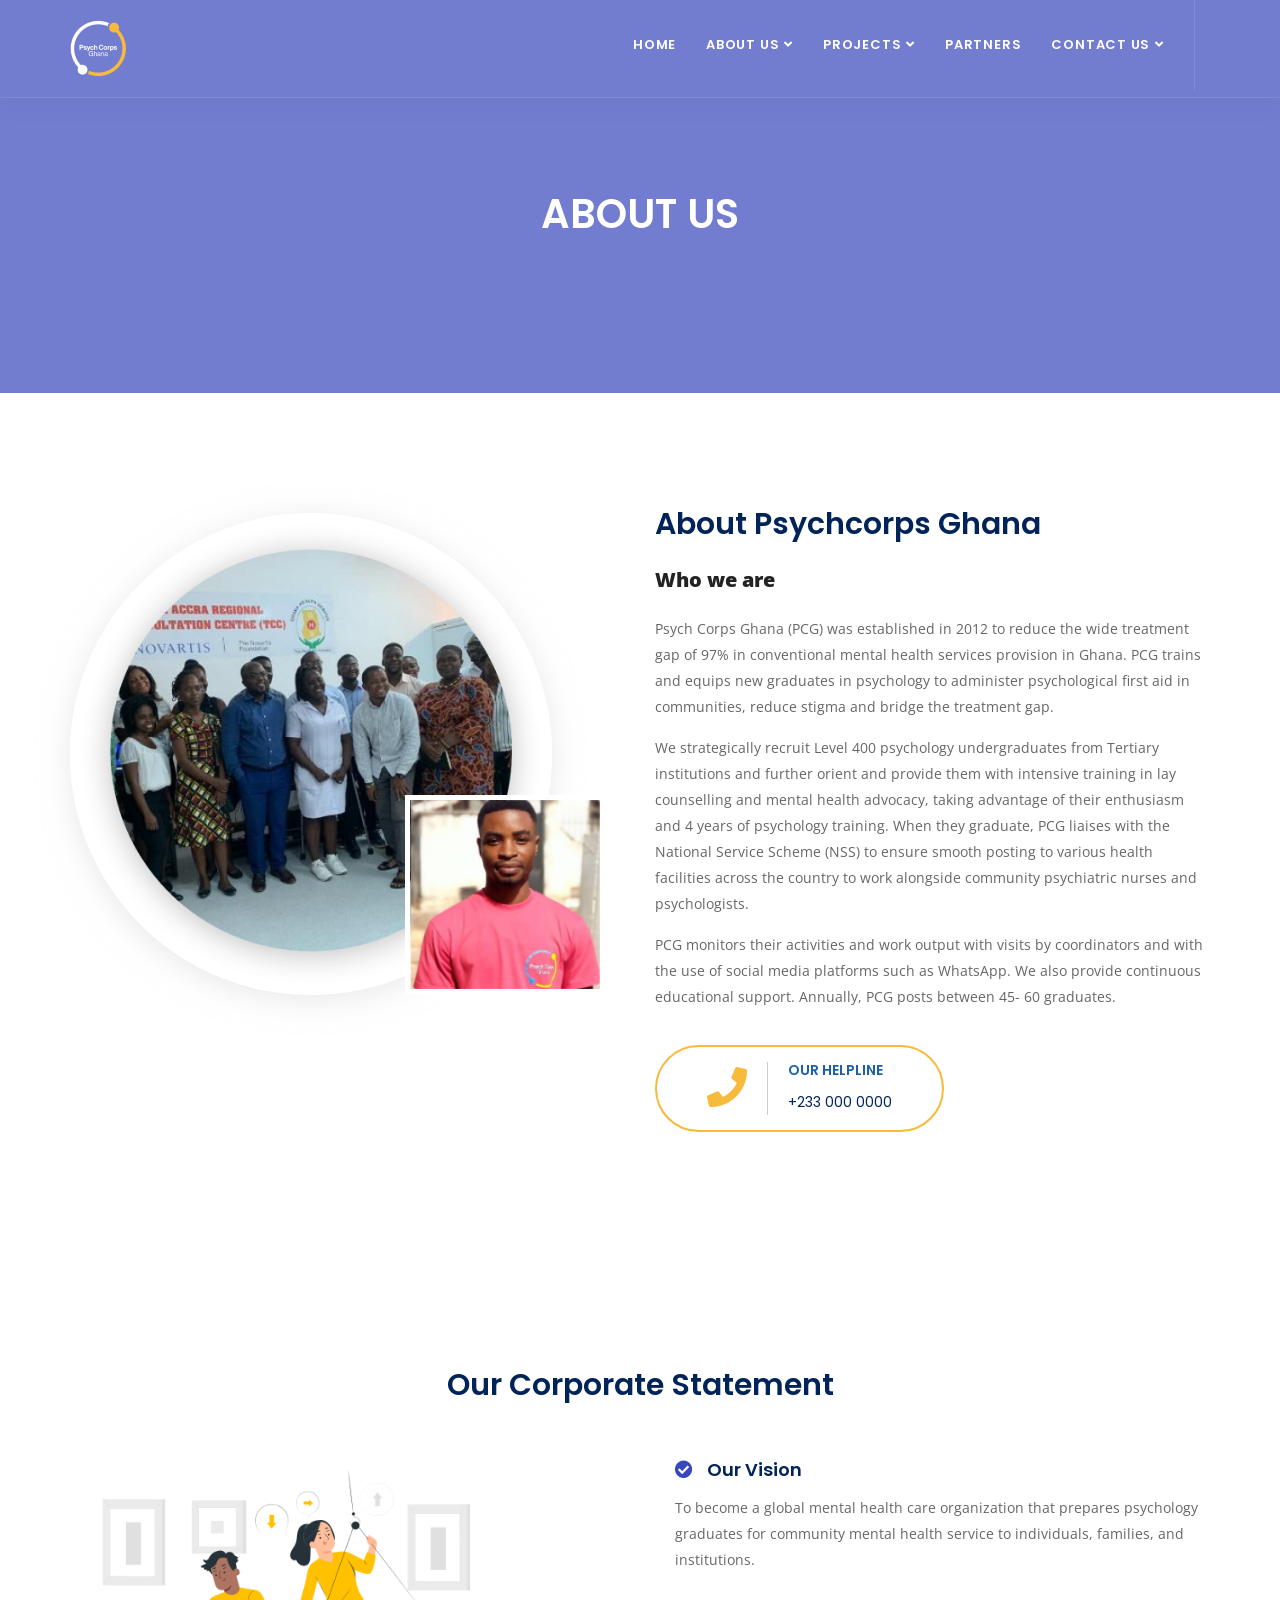
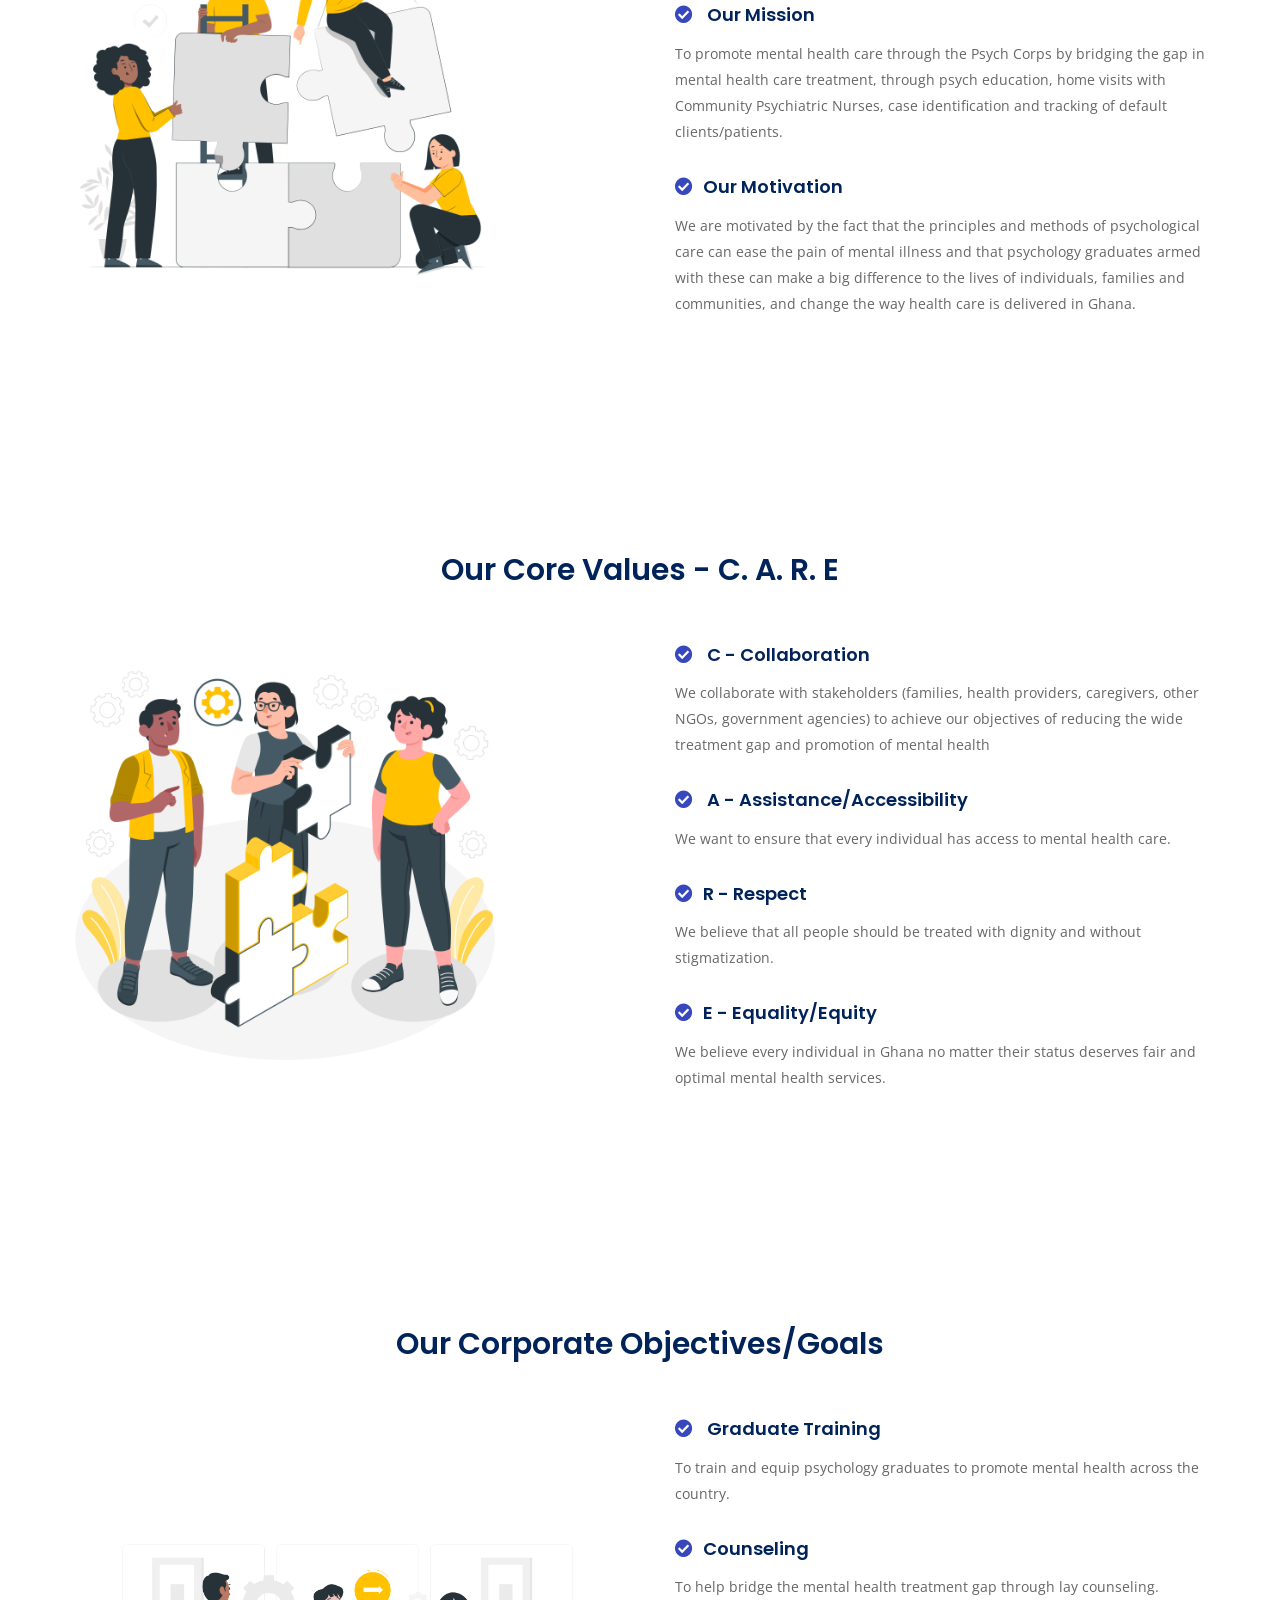
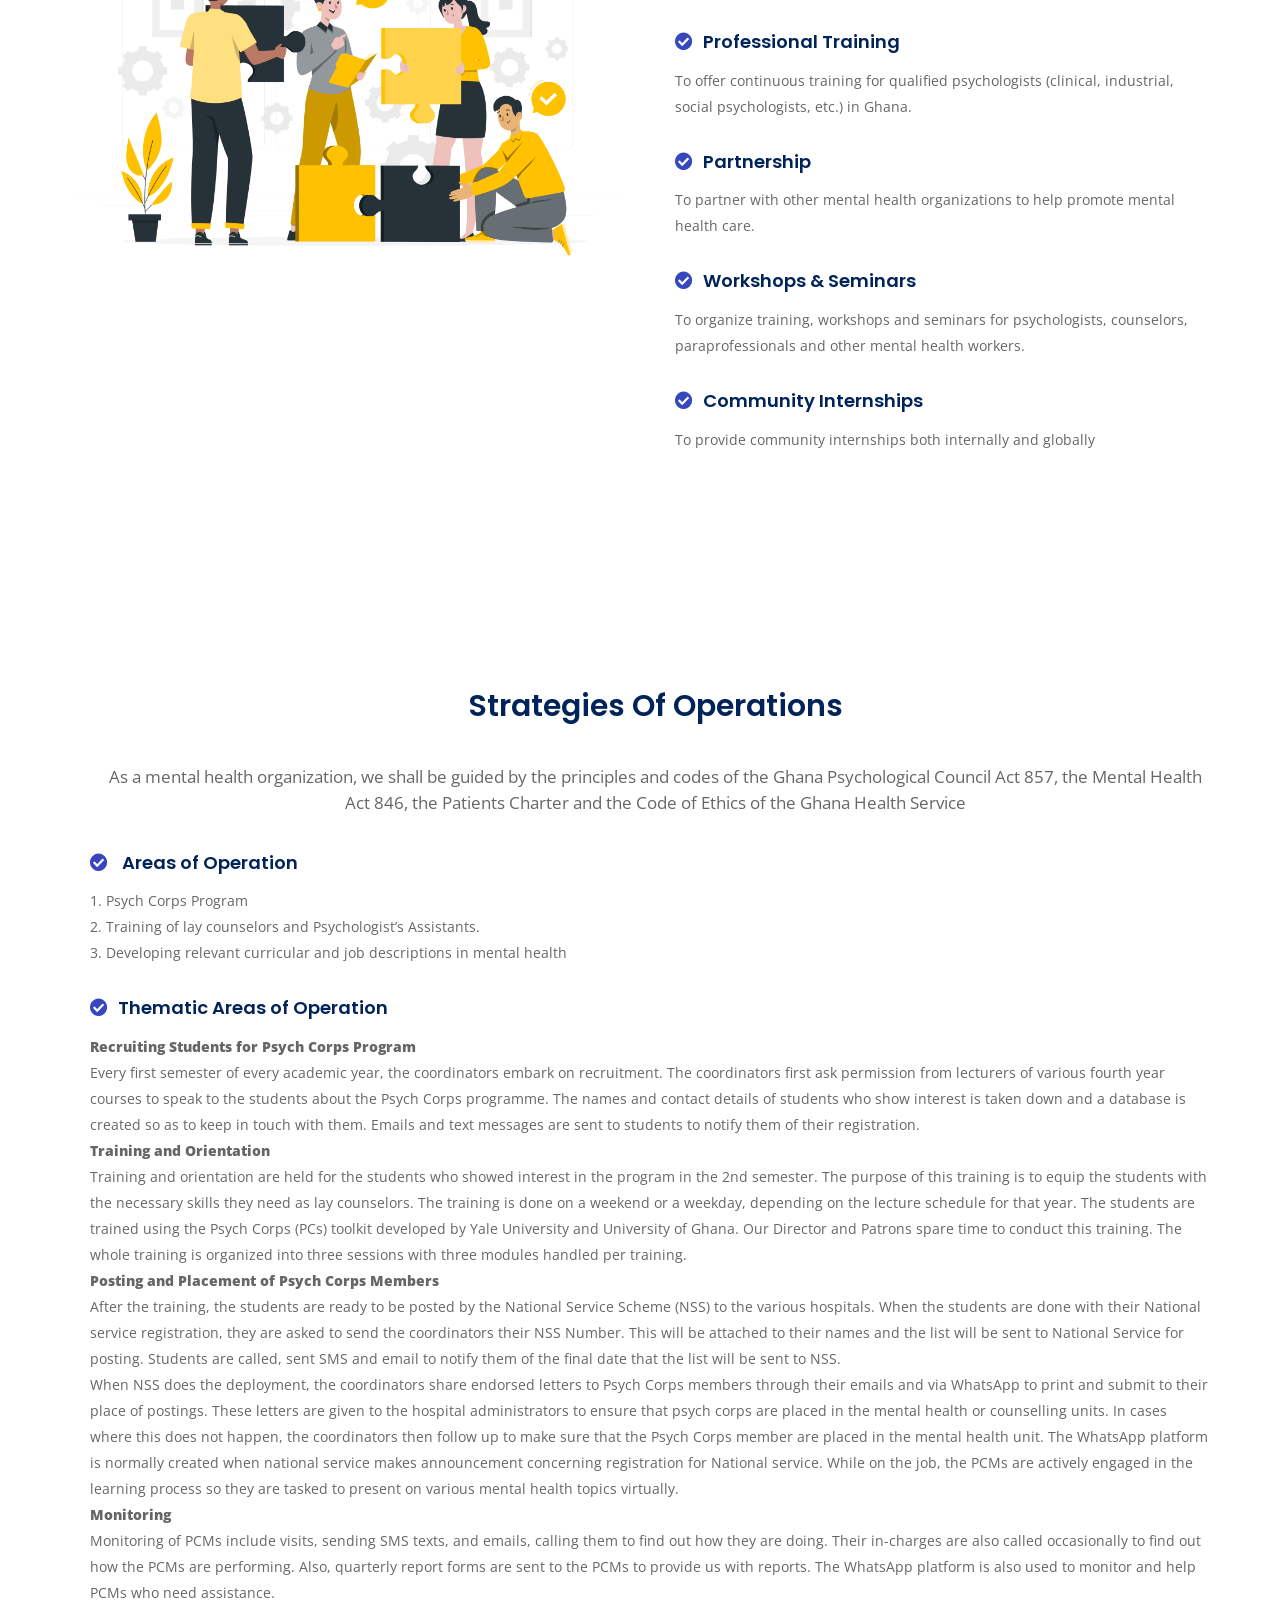
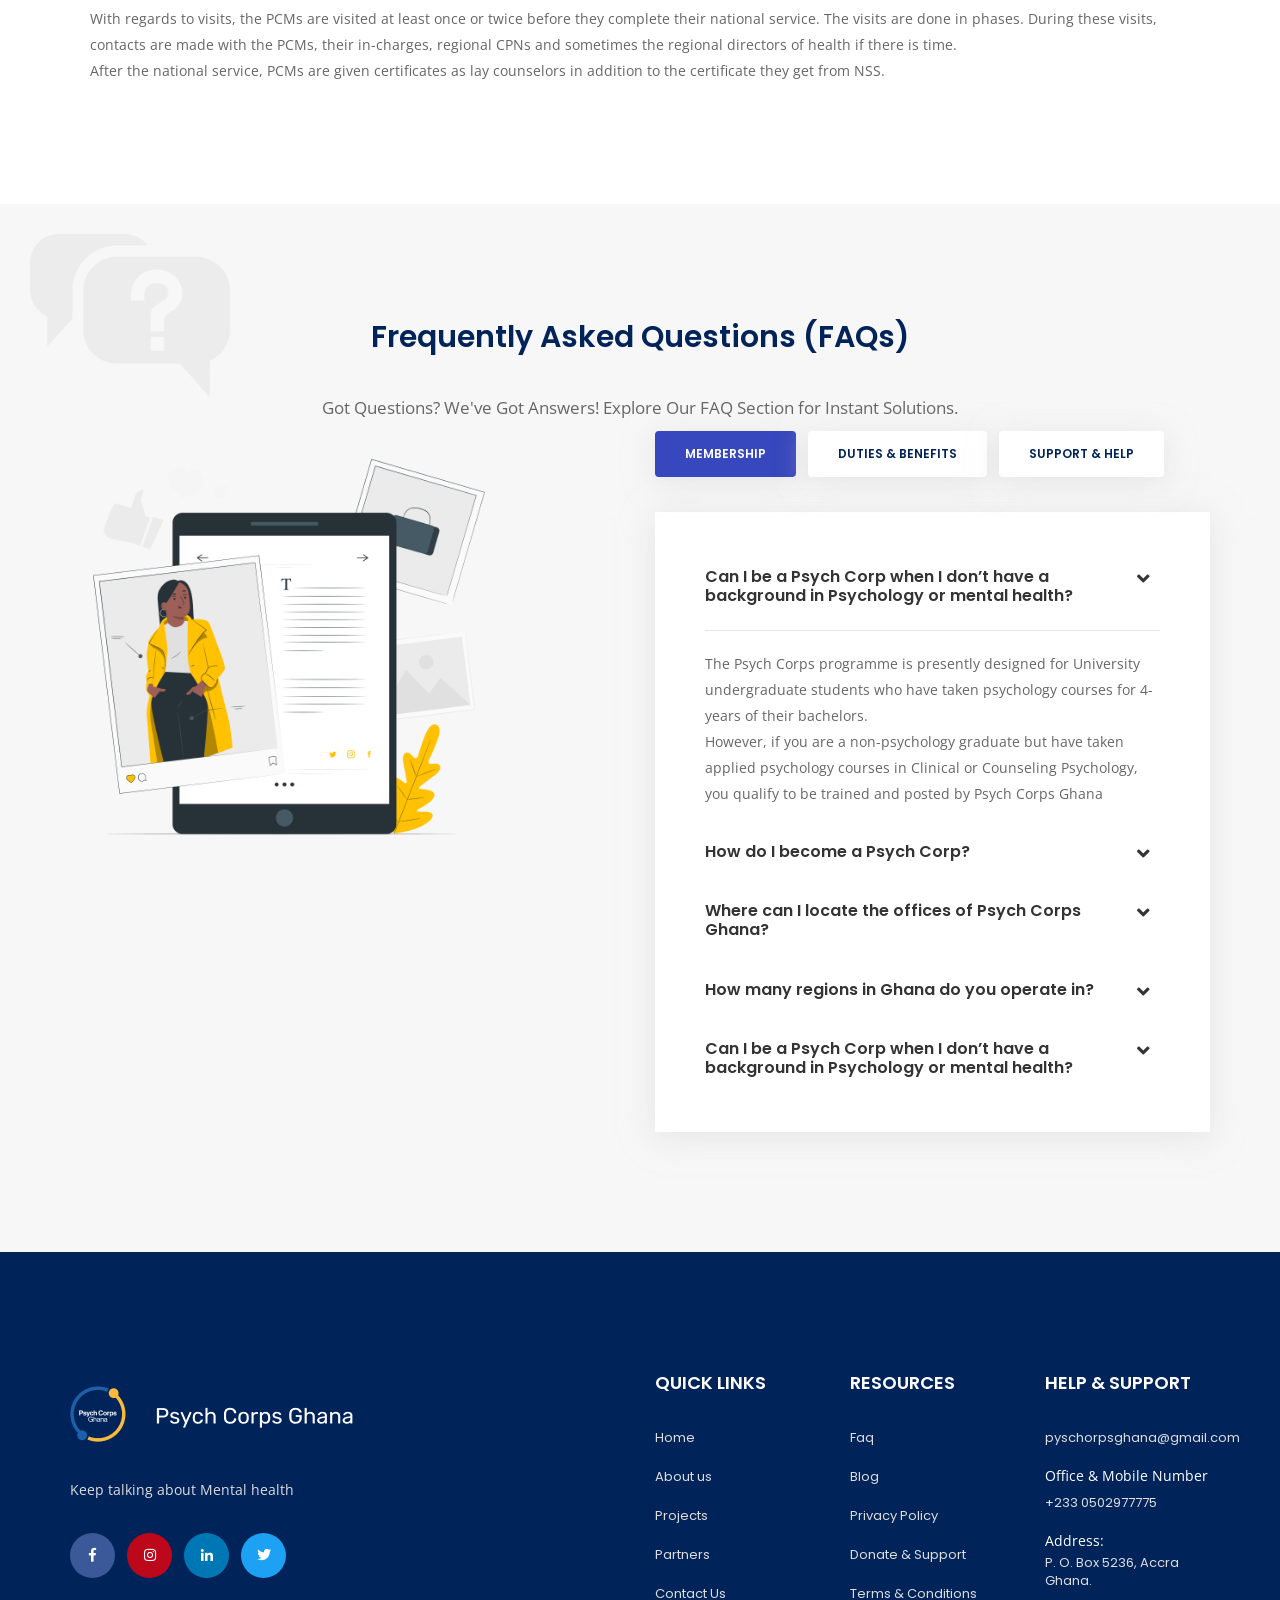
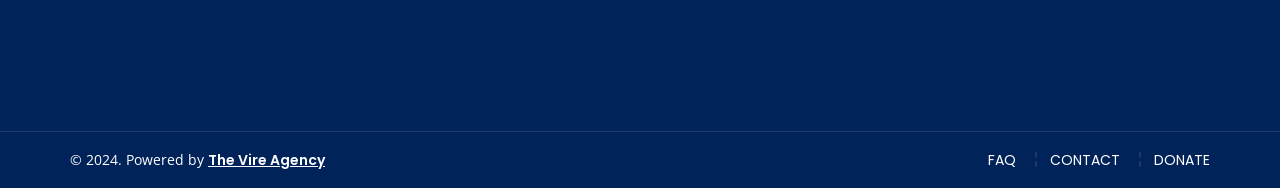
==== commit 1744b0e8: "updated" ====
--- a/phychorps-ghana/source/about.html
+++ b/phychorps-ghana/source/about.html
@@ -443,7 +443,7 @@
             <div class="row">
                 <div class="col-md-8 col-md-offset-2">
                     <div class="site-heading text-center">
-                        <h2>Frequently Questions</h2>
+                        <h2>Frequently Asked Questions (FAQs)</h2>
                         <p>
                             Got Questions? We've Got Answers! Explore Our FAQ Section for Instant Solutions.
                         </p>
@@ -466,12 +466,12 @@
                             </li>
                             <li>
                                 <a data-toggle="tab" href="#tab2" aria-expanded="false">
-                                    <span>DUTIES</span>
+                                    <span>DUTIES & BENEFITS</span>
                                 </a>
                             </li>
                             <li>
                                 <a data-toggle="tab" href="#tab3" aria-expanded="false">
-                                    <span>SUPPORT</span>
+                                    <span>SUPPORT & HELP</span>
                                 </a>
                             </li>
                         </ul>
@@ -484,17 +484,35 @@
                                 <!-- Start  Accordion -->
                                 <div class="acd-items acd-arrow">
                                     <div class="panel-group symb" id="accordion">
+                                         <!-- Single Item -->
+                                         <div class="panel panel-default">
+                                            <div class="panel-heading">
+                                                <h4 class="panel-title">
+                                                    <a data-toggle="collapse" data-parent="#accordion" href="#ac1">
+                                                        Can I be a Psych Corp when I don’t have a background in Psychology or mental health? 
+                                                    </a>
+                                                </h4>
+                                            </div>
+                                            <div id="ac1" class="panel-collapse collapse in">
+                                                <div class="panel-body">
+                                                    <p>
+                                                        The Psych Corps programme is presently designed for University undergraduate students who have taken psychology courses for 4-years of their bachelors. <br>
+                                                         However, if you are a non-psychology graduate but have taken applied psychology courses in Clinical or Counseling Psychology, you qualify to be trained and posted by Psych Corps Ghana 
+                                                </div>
+                                            </div>
+                                        </div>
+                                        <!-- End Single Item -->
 
                                         <!-- Single Item -->
                                         <div class="panel panel-default">
                                             <div class="panel-heading">
                                                 <h4 class="panel-title">
-                                                    <a data-toggle="collapse" data-parent="#accordion" href="#ac1">
+                                                    <a data-toggle="collapse" data-parent="#accordion" href="#ac10">
                                                         How do I become a Psych Corp? 
                                                     </a>
                                                 </h4>
                                             </div>
-                                            <div id="ac1" class="panel-collapse collapse in">
+                                            <div id="ac10" class="panel-collapse collapse">
                                                 <div class="panel-body">
                                                     <p>
                                                        You should be a university graduate student, who has taken introductory courses in clinical psychology, community psychology, guidance and counseling or social psychology.  <br>
@@ -629,7 +647,8 @@
                                             <div id="ac9" class="panel-collapse collapse">
                                                 <div class="panel-body">
                                                     <p>
-                                                       Most undergraduate psychology students (especially those interested in clinical work) go their entire 4-years without acquiring relevant practical skills. Therefore, PCG ensures that these graduates are equipped with skill-sets and provided the opportunity to serve in health facilities for a year practicing the skills. These opportunities thus incentivize young graduates to pursue a career in mental health care delivery (e.g., clinical psychologist, counseling psychologist or psychologist assistant). Many of our alumni have indeed gone on to pursue these interests.
+                                                        Most undergraduate psychology students (especially those interested in clinical work) go their entire 4-years without acquiring relevant practical skills. Therefore, PCG ensures that these graduates are equipped with skillsets and provided the opportunity to serve in health facilities for a year practicing the skills.  <br>
+                                                        These opportunities thus incentivize young graduates to pursue a career in mental health care delivery (e.g., clinical psychologist, counseling psychologist or psychologist assistant). Many of our alumni have indeed gone on to pursue these interests.  
                                                     </p>
                                                 </div>
                                             </div>
@@ -644,6 +663,26 @@
                                 <!-- Start Accordion -->
                                 <div class="acd-items acd-arrow">
                                     <div class="panel-group symb" id="accordion">
+                                                                <!-- Single Item -->
+                                                                <div class="panel panel-default">
+                                                                    <div class="panel-heading">
+                                                                        <h4 class="panel-title">
+                                                                            <a data-toggle="collapse" data-parent="#accordion" href="#ac12">
+                                                                               Do you have any questions?
+                                                                            </a>
+                                                                        </h4>
+                                                                    </div>
+                                                                    <div id="ac12" class="panel-collapse collapse in">
+                                                                        <div class="panel-body">
+                                                                            <p>
+                                                                                Connect with Psych Corps Ghana to support our mission of promoting mental health, creating a society where mental health is prioritized, and ensuring everyone has access to quality mental health care.
+                                                                                Plans are still in place to initiate this project but do contact us to speak more about your interest 
+                                                                                
+                                                                            </p>
+                                                                        </div>
+                                                                    </div>
+                                                                </div>
+                                                                <!-- End Single Item -->
 
                                         <!-- Single Item -->
                                         <div class="panel panel-default">
@@ -654,7 +693,7 @@
                                                     </a>
                                                 </h4>
                                             </div>
-                                            <div id="ac11" class="panel-collapse collapse in">
+                                            <div id="ac11" class="panel-collapse collapse">
                                                 <div class="panel-body">
                                                     <p>
                                                       Members are supported through the following: <br>
@@ -696,7 +735,8 @@
                         <div class="f-item about">
                             <img src="assets/images/LOGO.png" alt="Logo">
                             <p>
-                    "Compassionate Care for Your Loved Ones  <br>- Trust Us with Your Family's Well-Being"                            </p>
+                                Keep talking about Mental health
+                              </p>
                             <ul class="social">
                                 <li class="facebook">
                                     <a href="#">
@@ -723,22 +763,22 @@
                     </div>
                     <div class="col-md-2 col-sm-6 equal-height item">
                         <div class="f-item link">
-                            <h4>Quick Link</h4>
+                            <h4>Quick Links</h4>
                             <ul>
                                 <li>
-                                    <a href="#">Home</a>
+                                    <a href="index.html">Home</a>
                                 </li>
                                 <li>
-                                    <a href="#">About us</a>
+                                    <a href="about.html">About us</a>
                                 </li>
                                 <li>
-                                    <a href="#">Projects</a>
+                                    <a href="achievements.html">Projects</a>
                                 </li>
                                 <li>
-                                    <a href="#">Partners</a>
+                                    <a href="partners.html">Partners</a>
                                 </li>
                                 <li>
-                                    <a href="#">Contact Us</a>
+                                    <a href="contact.html">Contact Us</a>
                                 </li>
                             </ul>
                         </div>
@@ -748,35 +788,36 @@
                             <h4>Resources</h4>
                             <ul>
                                 <li>
-                                    <a href="#">Faq</a>
+                                    <a href="faq.html">Faq</a>
                                 </li>
                                 <li>
                                     <a href="#">Blog</a>
                                 </li>
                                   <li>
-                                    <a href="#">Policy</a>
+                                    <a href="#">Privacy Policy</a>
                                 </li>
                                    <li>
                                     <a href="#">Donate & Support</a>
                                 </li>
+                                 <li>
+                                    <a href="#">Terms & Conditions</a>
+                                </li>
                             </ul>
                         </div>
                     </div>
                     <div class="col-md-2 col-sm-6 equal-height item">
                         <div class="f-item link">
-                            <h4>Helpful Link</h4>
+                            <h4>Help & Support</h4>
                             <ul>
                                 <li>
                                     <a>pyschorpsghana@gmail.com</a>
                                 </li>
-                                <li>
-                                    <a>+233 0000000000</a>
-                                </li>
-                                <li>
-                                    <a>Obitsebe Rd. 27 Avenue</a>
-                                </li>
-                                <li>
-                                    <a>Accra-Ghana</a>
+                                <li style="color: white;"> Office & Mobile Number
+                                    <a href="tel: 0502977775">+233 0502977775
+                                    </a>
+                                </li>
+                                <li style="color: white;"> Address:
+                                   <address> <a>P. O. Box 5236, Accra Ghana.</a></address>
                                 </li>
                             </ul>
                         </div>
@@ -809,7 +850,7 @@
         </div>
         <!-- End Footer Bottom -->
     </footer>
-
+  
     <!-- jQuery Frameworks
     ============================================= -->
     <script src="assets/js/jquery-1.12.4.min.js"></script>
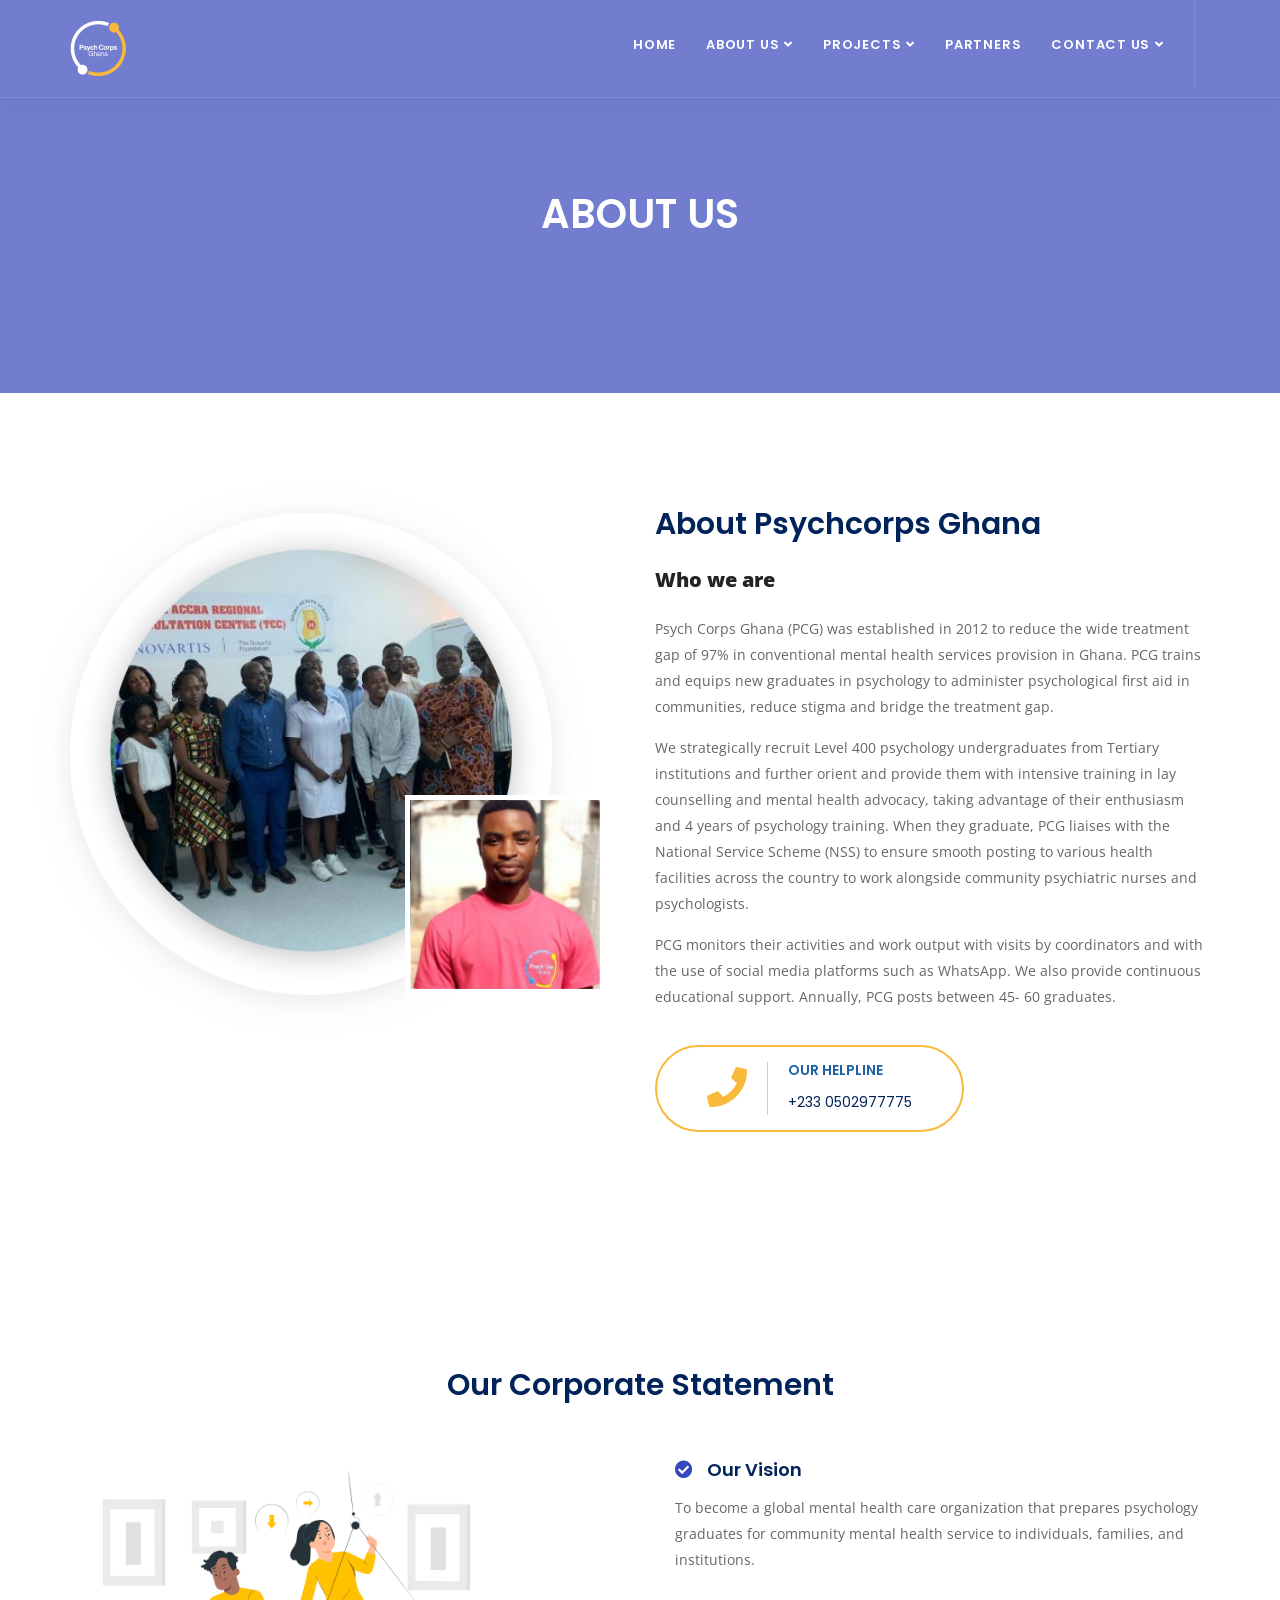
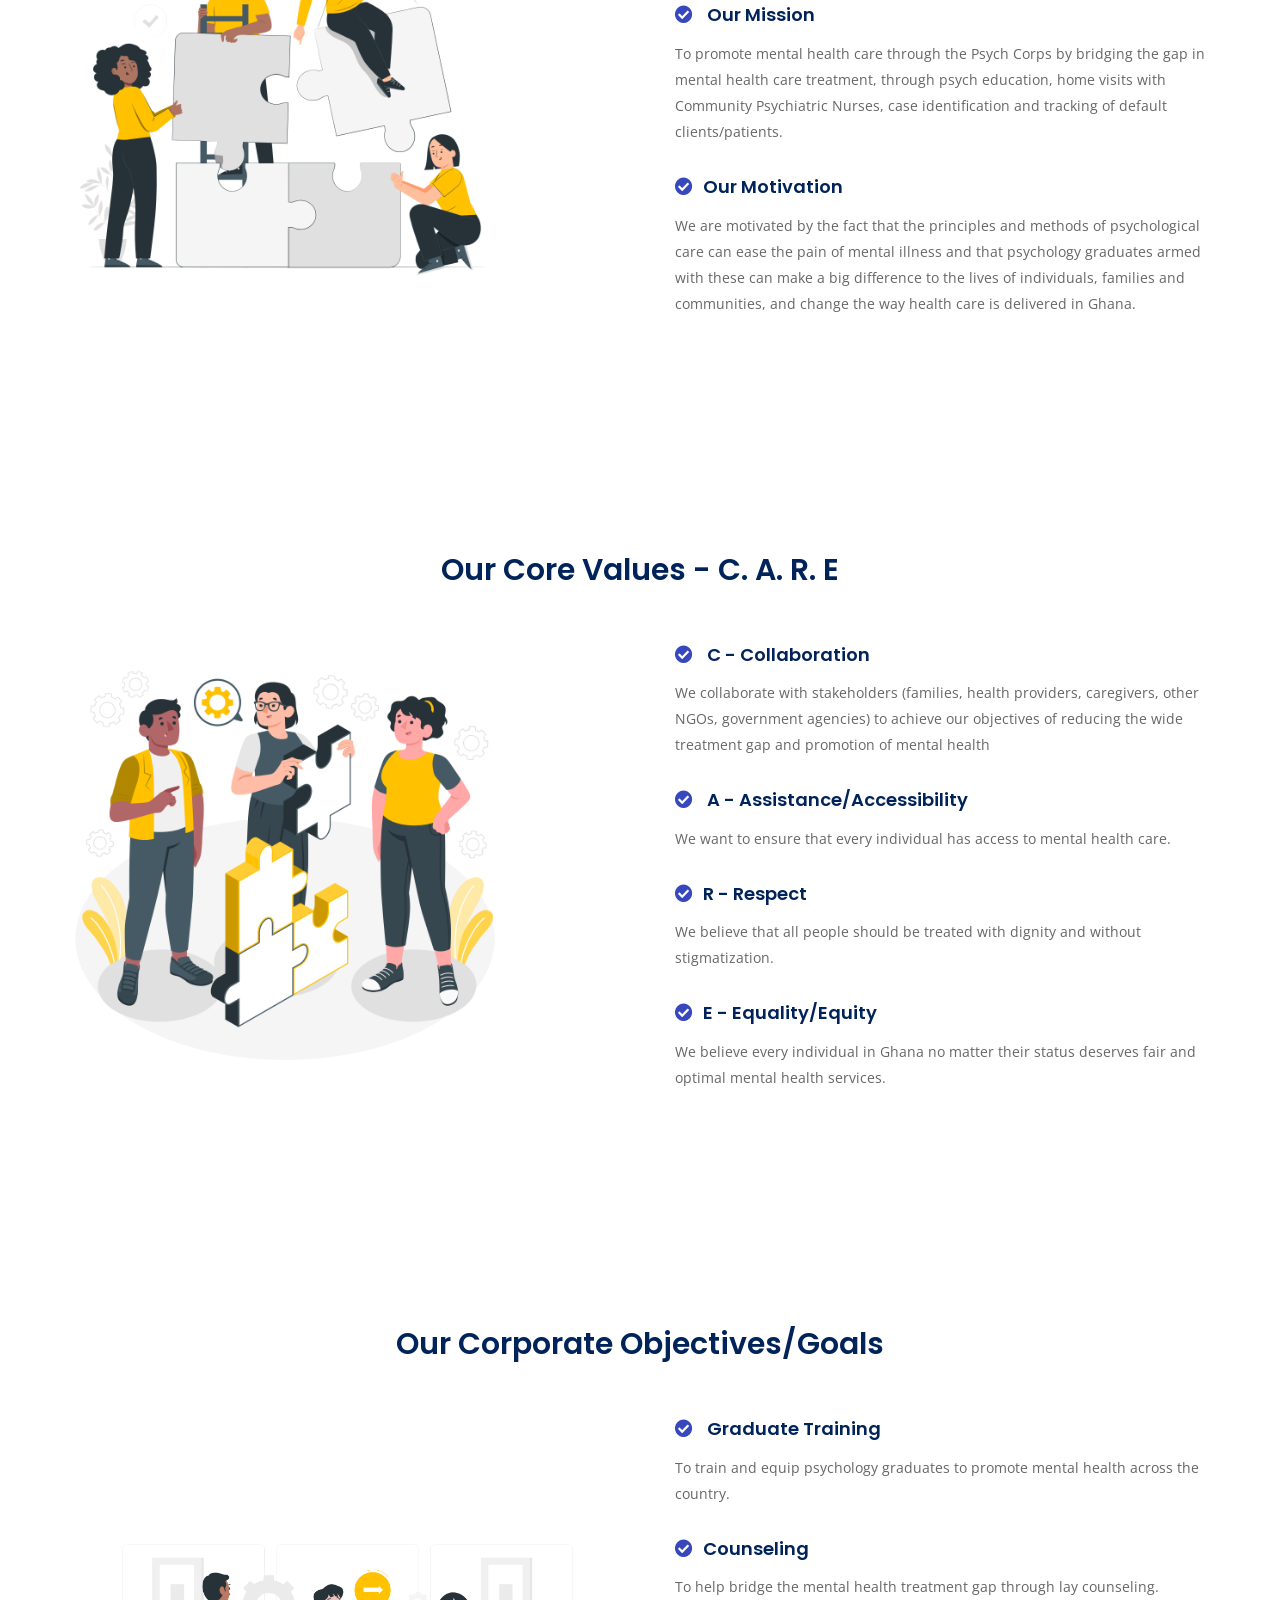
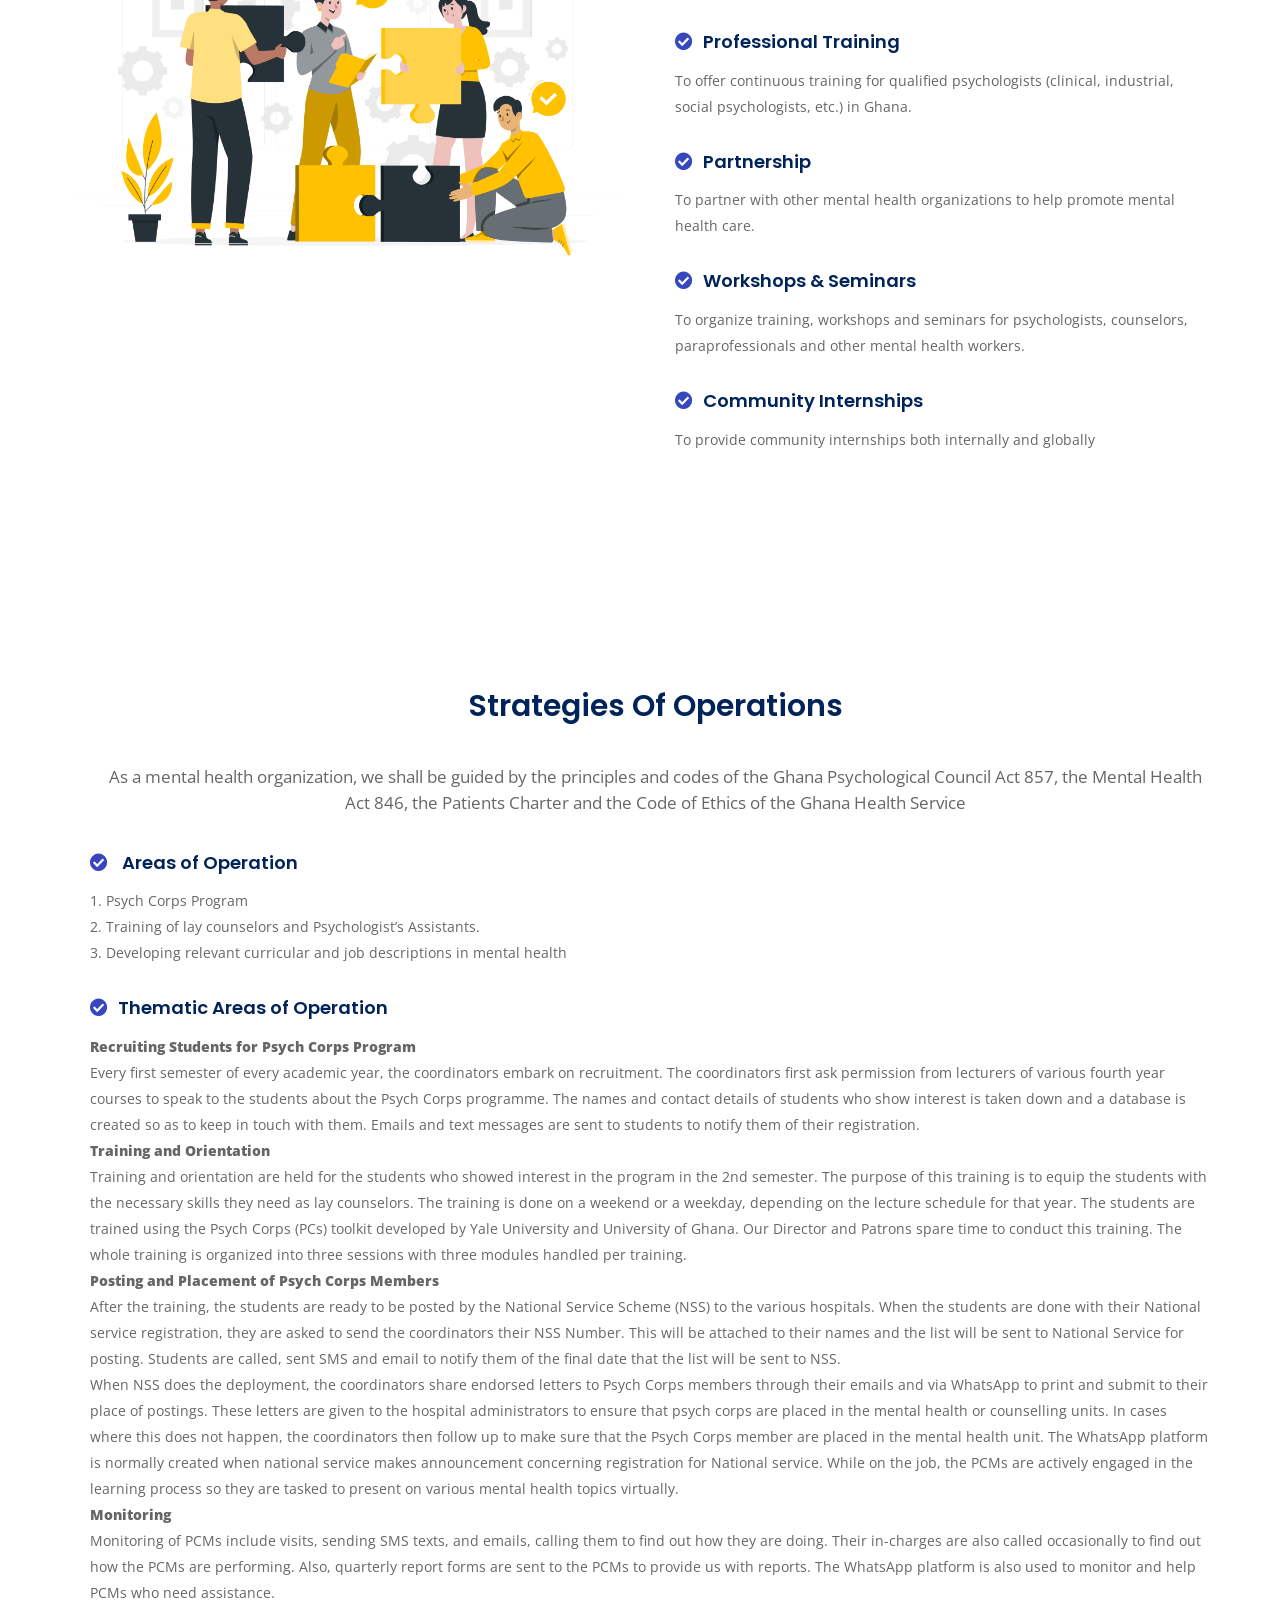
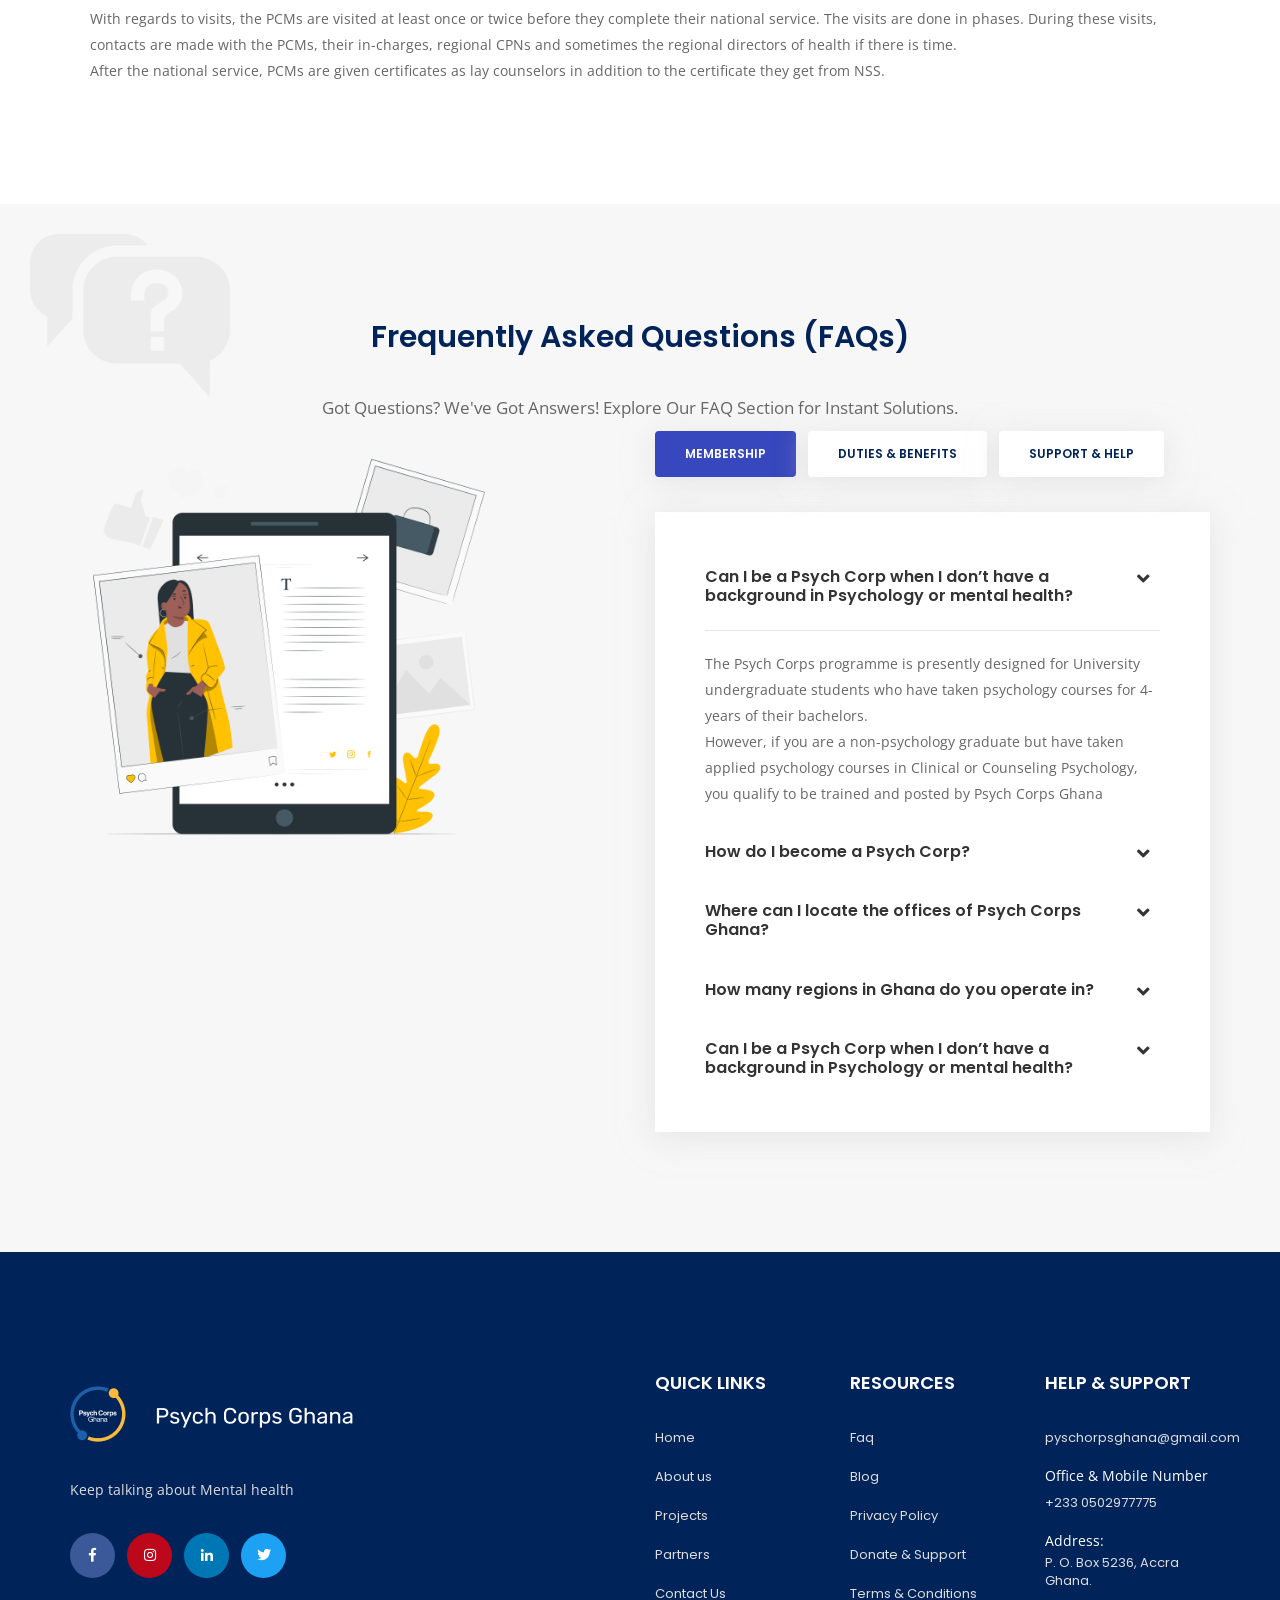
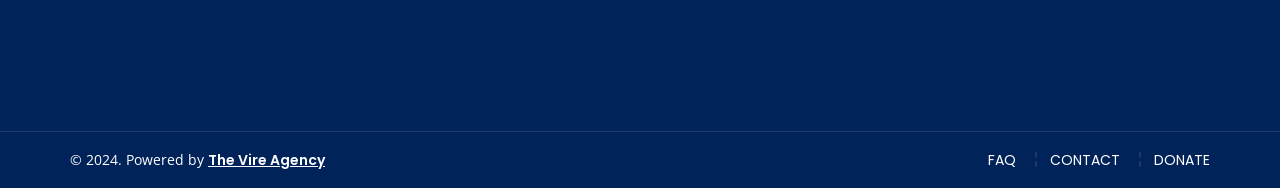
==== commit 5b2f53b1: "updated" ====
--- a/phychorps-ghana/source/about.html
+++ b/phychorps-ghana/source/about.html
@@ -171,13 +171,13 @@
                                          PCG monitors their activities and work output with visits by coordinators and with the use of social media platforms such as WhatsApp. We also provide continuous educational support. Annually, PCG posts between 45- 60 graduates.
                                     </p>
                                     <div class="button">
-                                        <a href="#" class="contact-btn">
+                                        <a href="tel: +2330502977775" class="contact-btn">
                                             <div class="icon">
                                                 <i class="fas fa-phone"></i>
                                             </div>
                                             <div class="info">
                                                 <h5>Our Helpline</h5>
-                                                <span>+233 000 0000</span>
+                                                <span>+233 0502977775</span>
                                             </div>
                                         </a>
                                     </div>
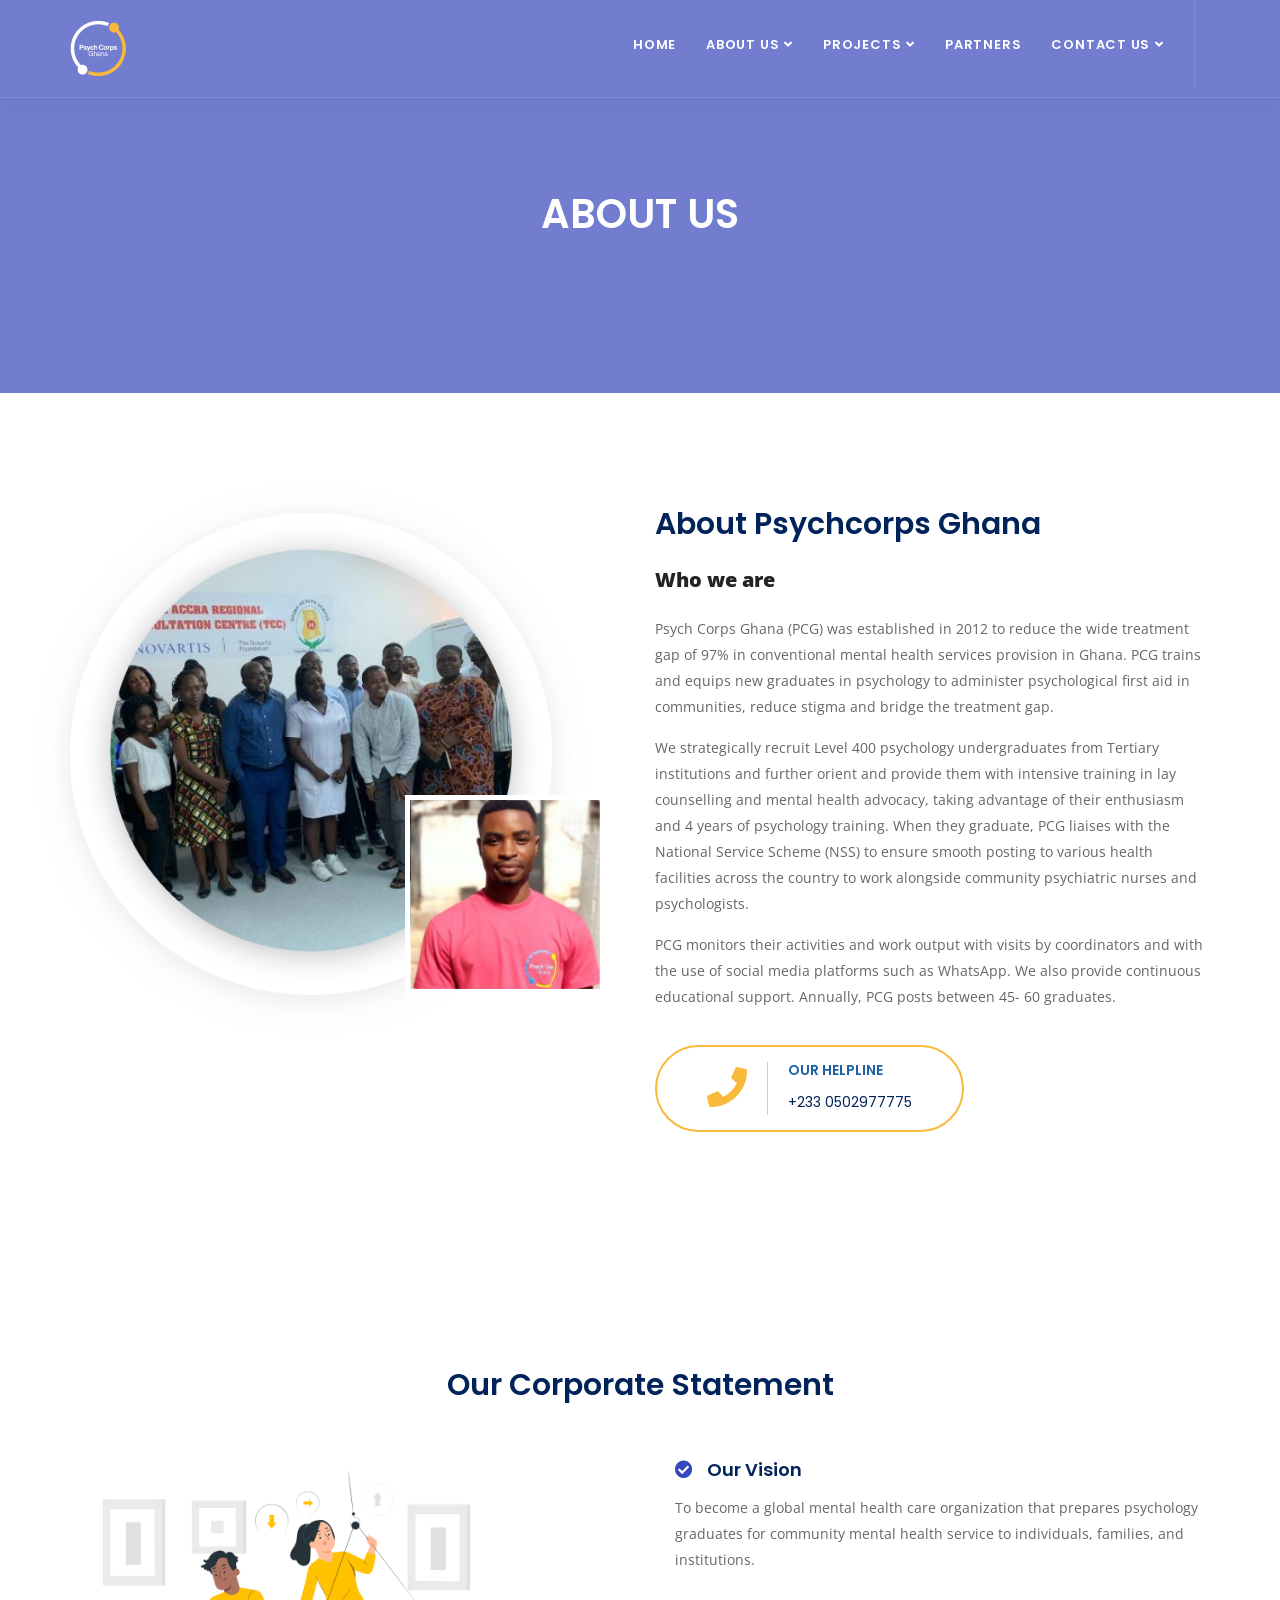
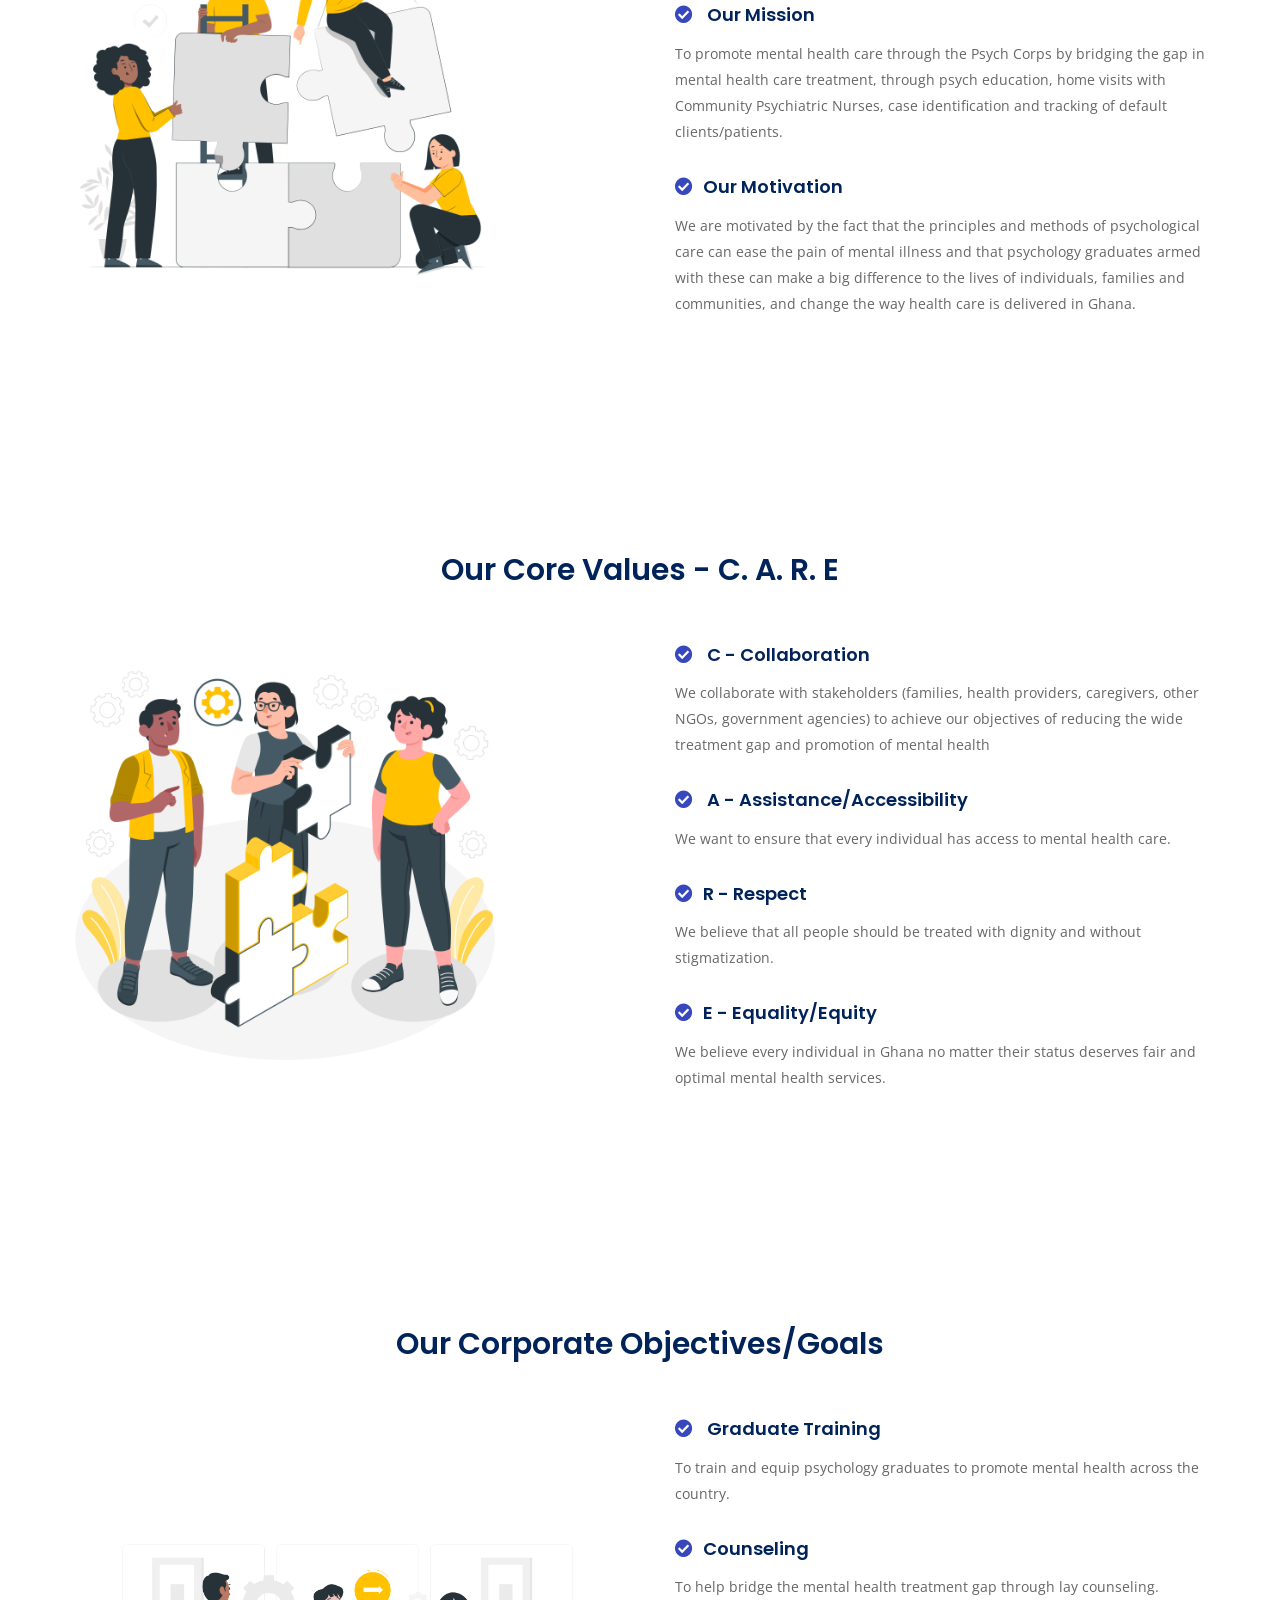
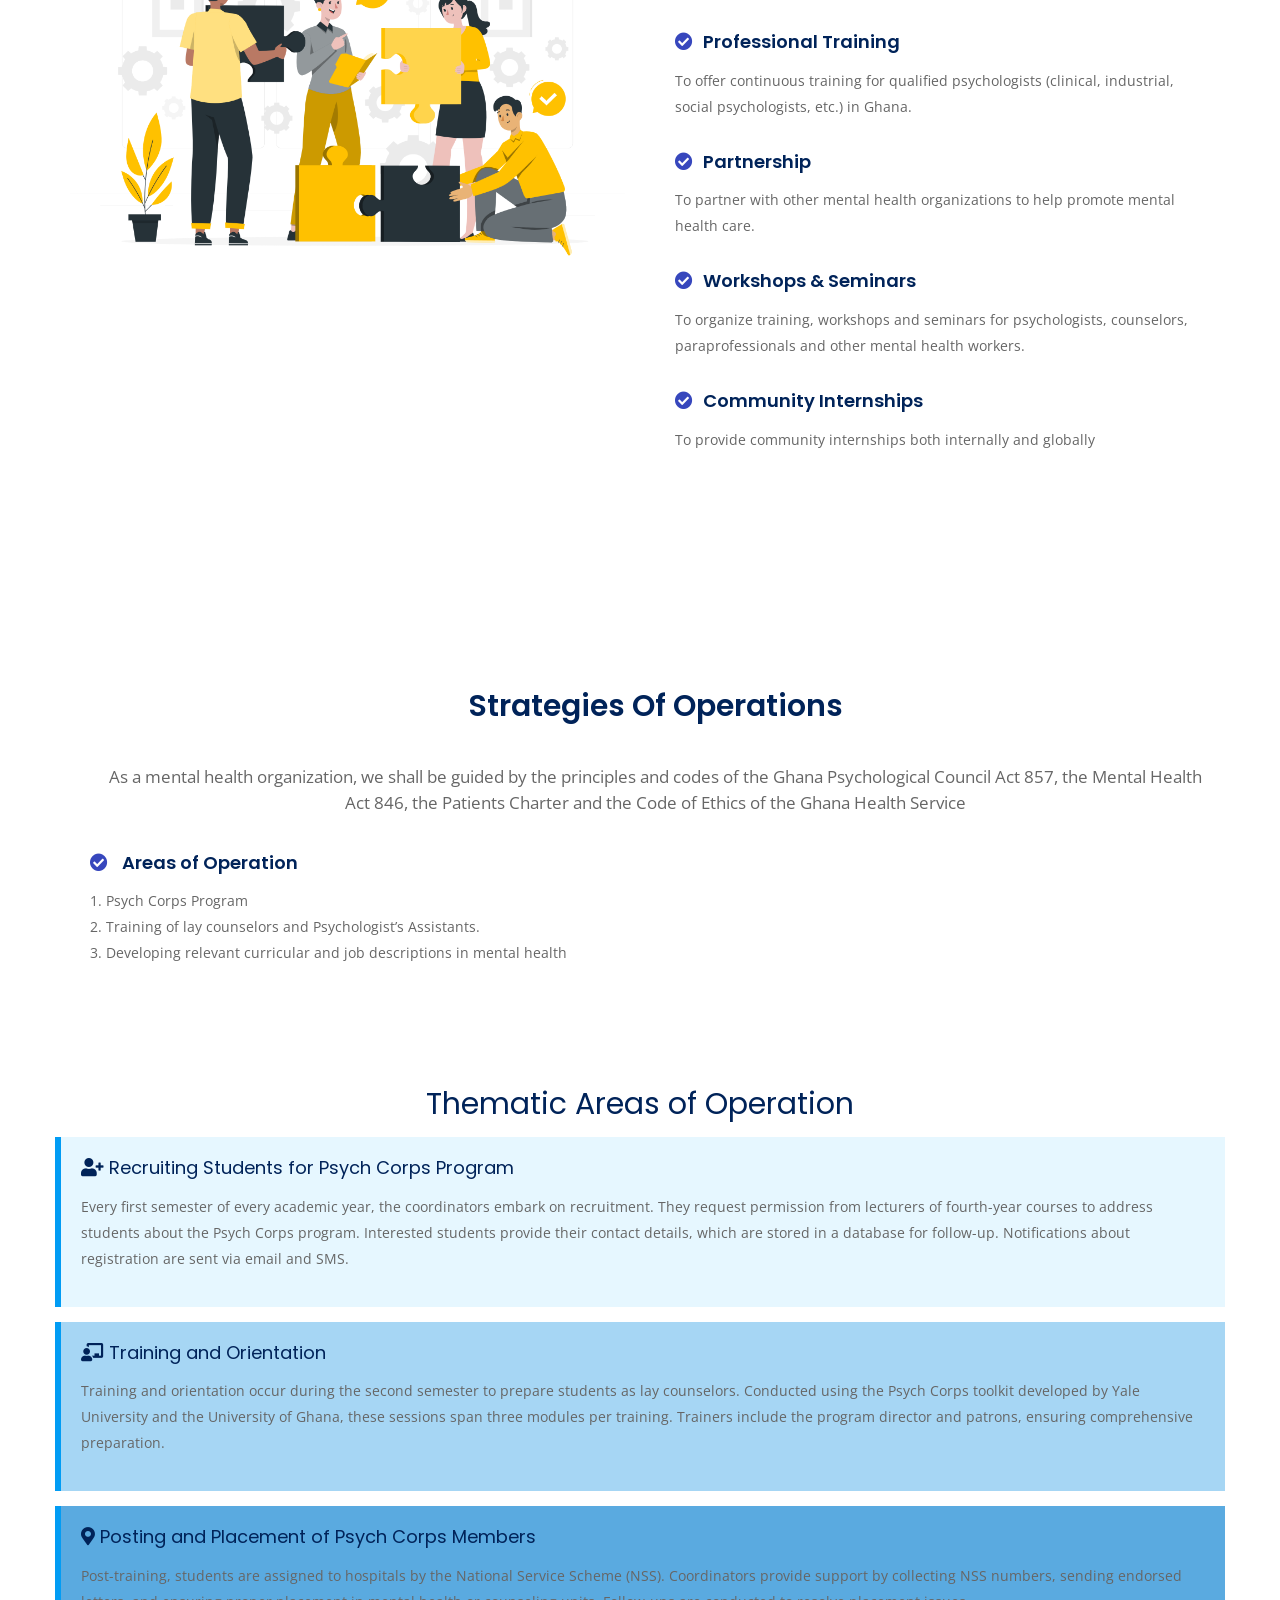
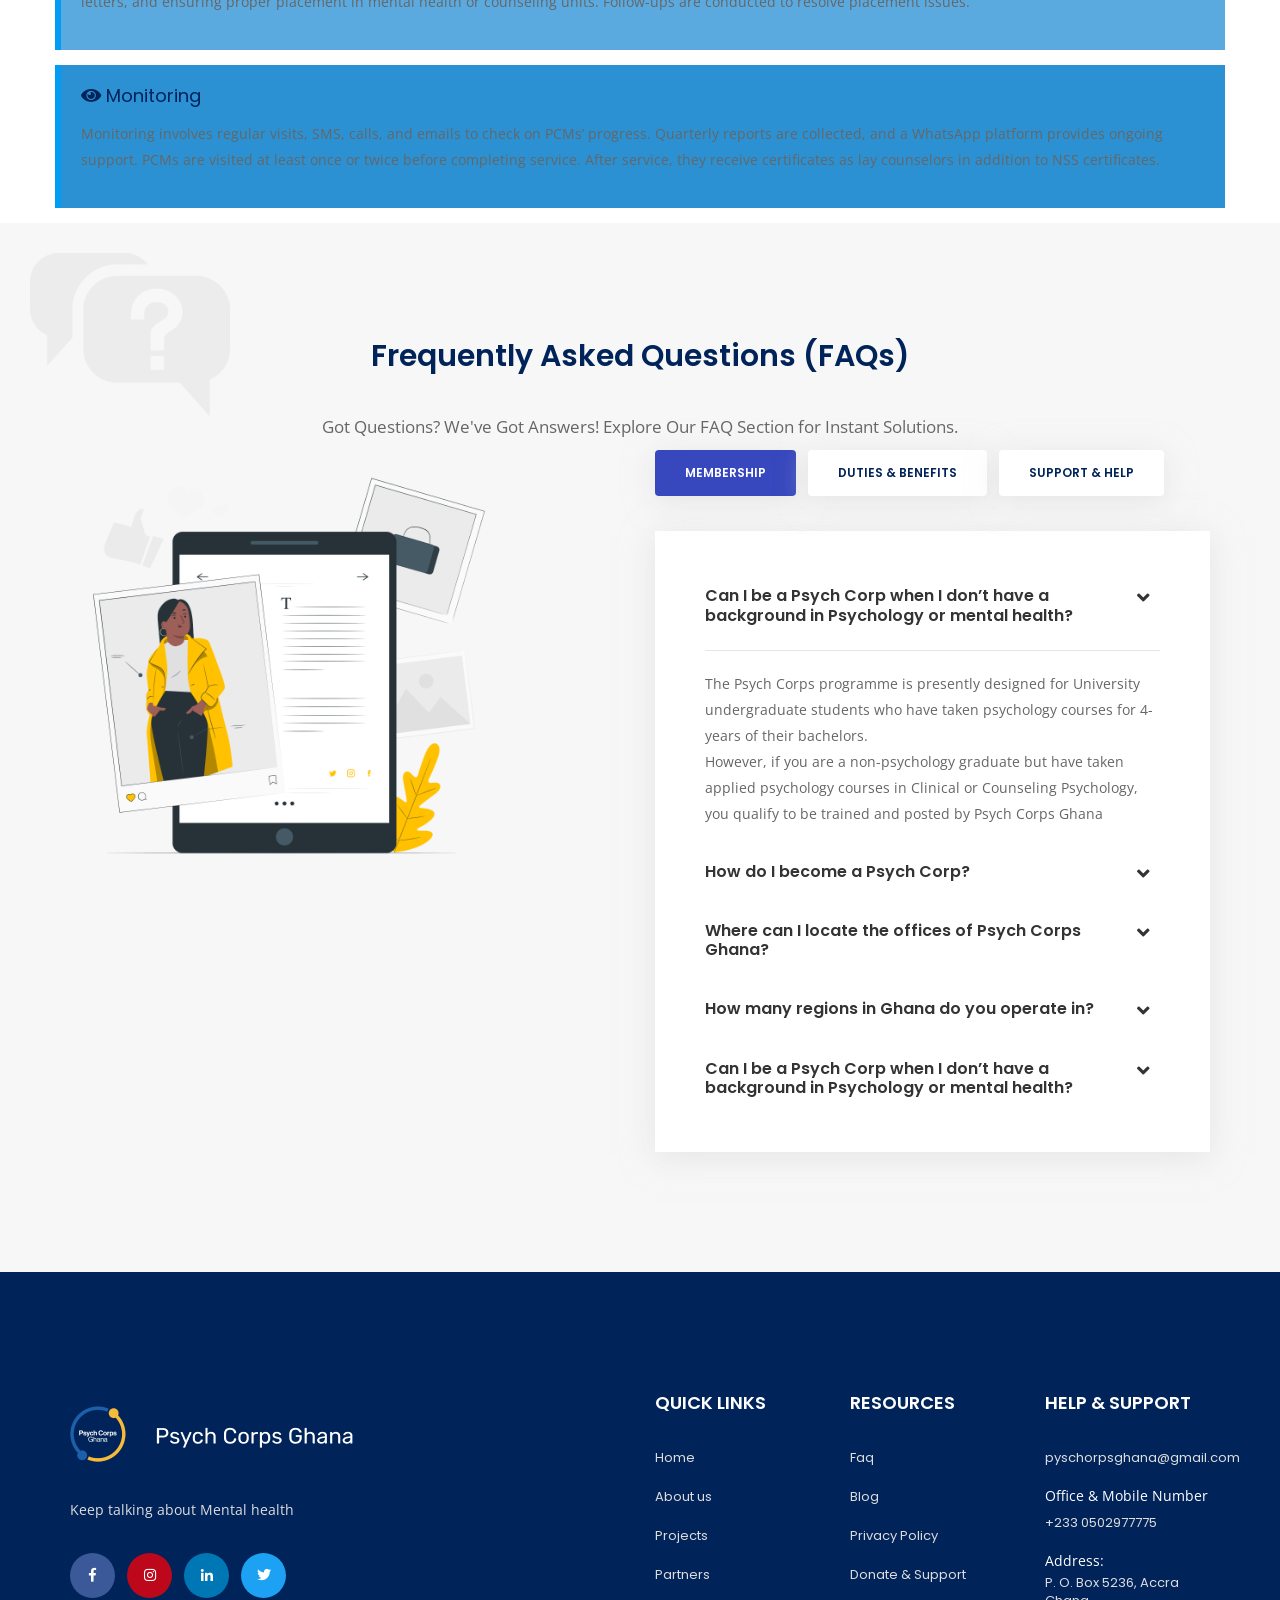
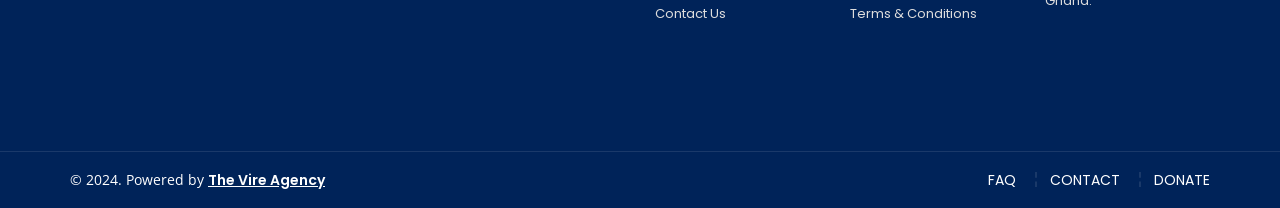
==== commit c998af97: "source updated" ====
--- a/phychorps-ghana/source/about.html
+++ b/phychorps-ghana/source/about.html
@@ -6,8 +6,8 @@
     <meta charset="utf-8">
     <meta http-equiv="X-UA-Compatible" content="IE=edge">
     <meta name="viewport" content="width=device-width, initial-scale=1">
-    <meta name="description" content="">
-    <meta name="keywords" content="">
+    <meta name="description" content="Psychcorps Ghana trains and equips new graduates in psychology to administer psychological first aid in communities, reduce stigma and bridge the treatment gap.">
+    <meta name="keywords" content="Psychcorps Ghana, Psychology, Doctors, Nurses, graduates">
     <meta name="author" content="Vire Agency">
 
     <!-- ========== Page Title ========== -->
@@ -393,47 +393,68 @@
                                  3. Developing relevant curricular and job descriptions in mental health
                                 </p>
                             </li>
-                            <li>
-                                <h4><i class="fas fa-check-circle"></i>Thematic Areas of Operation</h4>
-                                <p>
-                                    <b>Recruiting Students for Psych Corps Program</b>
-                                    <p>
-                                        Every first semester of every academic year, the coordinators embark on recruitment. The coordinators first ask permission from lecturers of various fourth year courses to speak to the students about the Psych Corps programme. The names and contact details of students who show interest is taken down and a database is created so as to keep in touch with them. Emails and text messages are sent to students to notify them of their registration. 
-                                    </p>
-                                </p>
-
-                                <p>
-                                    <b>Training and Orientation</b>
-                                    <p>
-                                        Training and orientation are held for the students who showed interest in the program in the 2nd semester. The purpose of this training is to equip the students with the necessary skills they need as lay counselors. The training is done on a weekend or a weekday, depending on the lecture schedule for that year. The students are trained using the Psych Corps (PCs) toolkit developed by Yale University and University of Ghana. Our Director and Patrons spare time to conduct this training. The whole training is organized into three sessions with three modules handled per training. 
-                                    </p>
-                                </p>
-
-                                 <p>
-                                    <b>Posting and Placement of Psych Corps Members</b>
-                                    <p>
-                                       After the training, the students are ready to be posted by the National Service Scheme (NSS) to the various hospitals. When the students are done with their National service registration, they are asked to send the coordinators their NSS Number. This will be attached to their names and the list will be sent to National Service for posting. Students are called, sent SMS and email to notify them of the final date that the list will be sent to NSS. 
-                                        <br>When NSS does the deployment, the coordinators share endorsed letters to Psych Corps members through their emails and via WhatsApp to print and submit to their place of postings. These letters are given to the hospital administrators to ensure that psych corps are placed in the mental health or counselling units. In cases where this does not happen, the coordinators then follow up to make sure that the Psych Corps member are placed in the mental health unit. The WhatsApp platform is normally created when national service makes announcement concerning registration for National service. While on the job, the PCMs are actively engaged in the learning process so they are tasked to present on various mental health topics virtually.
-
-                                    </p>
-                                </p>
-                                <p>
-                                    <b>Monitoring</b>
-                                    <p>
-                                        Monitoring of PCMs include visits, sending SMS texts, and emails, calling them to find out how they are doing. Their in-charges are also called occasionally to find out how the PCMs are performing. Also, quarterly report forms are sent to the PCMs to provide us with reports. The WhatsApp platform is also used to monitor and help PCMs who need assistance.  
-                                   <br>  With regards to visits, the PCMs are visited at least once or twice before they complete their national service. The visits are done in phases. During these visits, contacts are made with the PCMs, their in-charges, regional CPNs and sometimes the regional directors of health if there is time. 
-                                   <br> After the national service, PCMs are given certificates as lay counselors in addition to the certificate they get from NSS. 
-
-                                    </p>
-                                </p>
-                            </li>
                         </ul>
                     </div>
                 </div>
             </div>
         </div>
     </div>
-    
+
+<section class="thematic-areas py-5">
+    <div class="container">
+        <h2 class="text-center mb-5">Thematic Areas of Operation</h2>
+        <div class="row">
+            <!-- Recruiting Students -->
+            <div class="col-12 mb-4">
+                <div class="thematic-box bg-light-blue text-white p-4 rounded shadow-sm">
+                    <h4 class="d-flex align-items-center mb-3">
+                        <i class="fas fa-user-plus me-2"></i> Recruiting Students for Psych Corps Program
+                    </h4>
+                    <p>
+                        Every first semester of every academic year, the coordinators embark on recruitment. They request permission from lecturers of fourth-year courses to address students about the Psych Corps program. Interested students provide their contact details, which are stored in a database for follow-up. Notifications about registration are sent via email and SMS.
+                    </p>
+                </div>
+            </div>
+
+            <!-- Training and Orientation -->
+            <div class="col-12 mb-4">
+                <div class="thematic-box bg-medium-blue text-white p-4 rounded shadow-sm">
+                    <h4 class="d-flex align-items-center mb-3">
+                        <i class="fas fa-chalkboard-teacher me-2"></i> Training and Orientation
+                    </h4>
+                    <p>
+                        Training and orientation occur during the second semester to prepare students as lay counselors. Conducted using the Psych Corps toolkit developed by Yale University and the University of Ghana, these sessions span three modules per training. Trainers include the program director and patrons, ensuring comprehensive preparation.
+                    </p>
+                </div>
+            </div>
+
+            <!-- Posting and Placement -->
+            <div class="col-12 mb-4">
+                <div class="thematic-box bg-dark-blue text-white p-4 rounded shadow-sm">
+                    <h4 class="d-flex align-items-center mb-3">
+                        <i class="fas fa-map-marker-alt me-2"></i> Posting and Placement of Psych Corps Members
+                    </h4>
+                    <p>
+                        Post-training, students are assigned to hospitals by the National Service Scheme (NSS). Coordinators provide support by collecting NSS numbers, sending endorsed letters, and ensuring proper placement in mental health or counseling units. Follow-ups are conducted to resolve placement issues.
+                    </p>
+                </div>
+            </div>
+
+            <!-- Monitoring -->
+            <div class="col-12">
+                <div class="thematic-box bg-deep-blue text-white p-4 rounded shadow-sm">
+                    <h4 class="d-flex align-items-center mb-3">
+                        <i class="fas fa-eye me-2"></i> Monitoring
+                    </h4>
+                    <p>
+                        Monitoring involves regular visits, SMS, calls, and emails to check on PCMs’ progress. Quarterly reports are collected, and a WhatsApp platform provides ongoing support. PCMs are visited at least once or twice before completing service. After service, they receive certificates as lay counselors in addition to NSS certificates.
+                    </p>
+                </div>
+            </div>
+        </div>
+    </div>
+</section>
+
     <!-- End Our About -->
 
     <!-- Start Faq
@@ -536,7 +557,7 @@
                                             <div id="ac2" class="panel-collapse collapse">
                                                 <div class="panel-body">
                                                     <p>
-                                                       We are currently located Department of Psychiatry, UGSMD Korle-Bu Teaching Hospital 
+                                                      We are currently located at Department of Psychiatry, University of Ghana Medical School,  Korle-Bu Teaching Hospital.
                                                     </p>
                                                 </div>
                                             </div>
@@ -704,7 +725,7 @@
 
                                                         3. Workshops and conferences <br>
 
-                                                        4. Frequent check-ins via Phone calls, SMS, facebook, email, Skype calls (where applicable) and visitations.
+                                                        4. Frequent check-ins via Phone calls, SMS, email, whats app group chat and visitations from the office.
                                                     </p>
                                                 </div>
                                             </div>
--- a/phychorps-ghana/source/style.css
+++ b/phychorps-ghana/source/style.css
@@ -3762,4 +3762,47 @@
   z-index: 999999;
   background: url(assets/img/preloader.gif) center no-repeat #fff;
   text-align: center;
-}+}
+
+/*Custom*/
+.logo-wide {
+  width: 7rem;
+}
+
+.logo-small {
+  width: 4rem;
+  height:3rem;
+}
+
+.thematics-areas h2 {
+    font-size: 2rem;
+    color: #333;
+}
+
+.thematic-box {
+    background: #f4faff; /* Light Blue */
+    border-left: 6px solid #019cf4;
+    padding: 20px;
+    margin-bottom: 15px;
+    transition: transform 0.2s ease, box-shadow 0.2s ease;
+}
+
+.thematic-box:hover {
+    transform: translateY(-5px);
+    box-shadow: 0 4px 10px rgba(0, 0, 0, 0.1);
+}
+
+.bg-light-blue { background-color: #e6f7ff; }
+.bg-medium-blue { background-color: #a6d6f4; }
+.bg-dark-blue { background-color: #5aaae0; }
+.bg-deep-blue { background-color: #2c91d2; }
+
+.thematics-box h4 {
+    font-size: 1.5rem;
+    color: #333;
+}
+
+.thematics-box i {
+    font-size: 1.5rem;
+    color: #019cf4;
+}
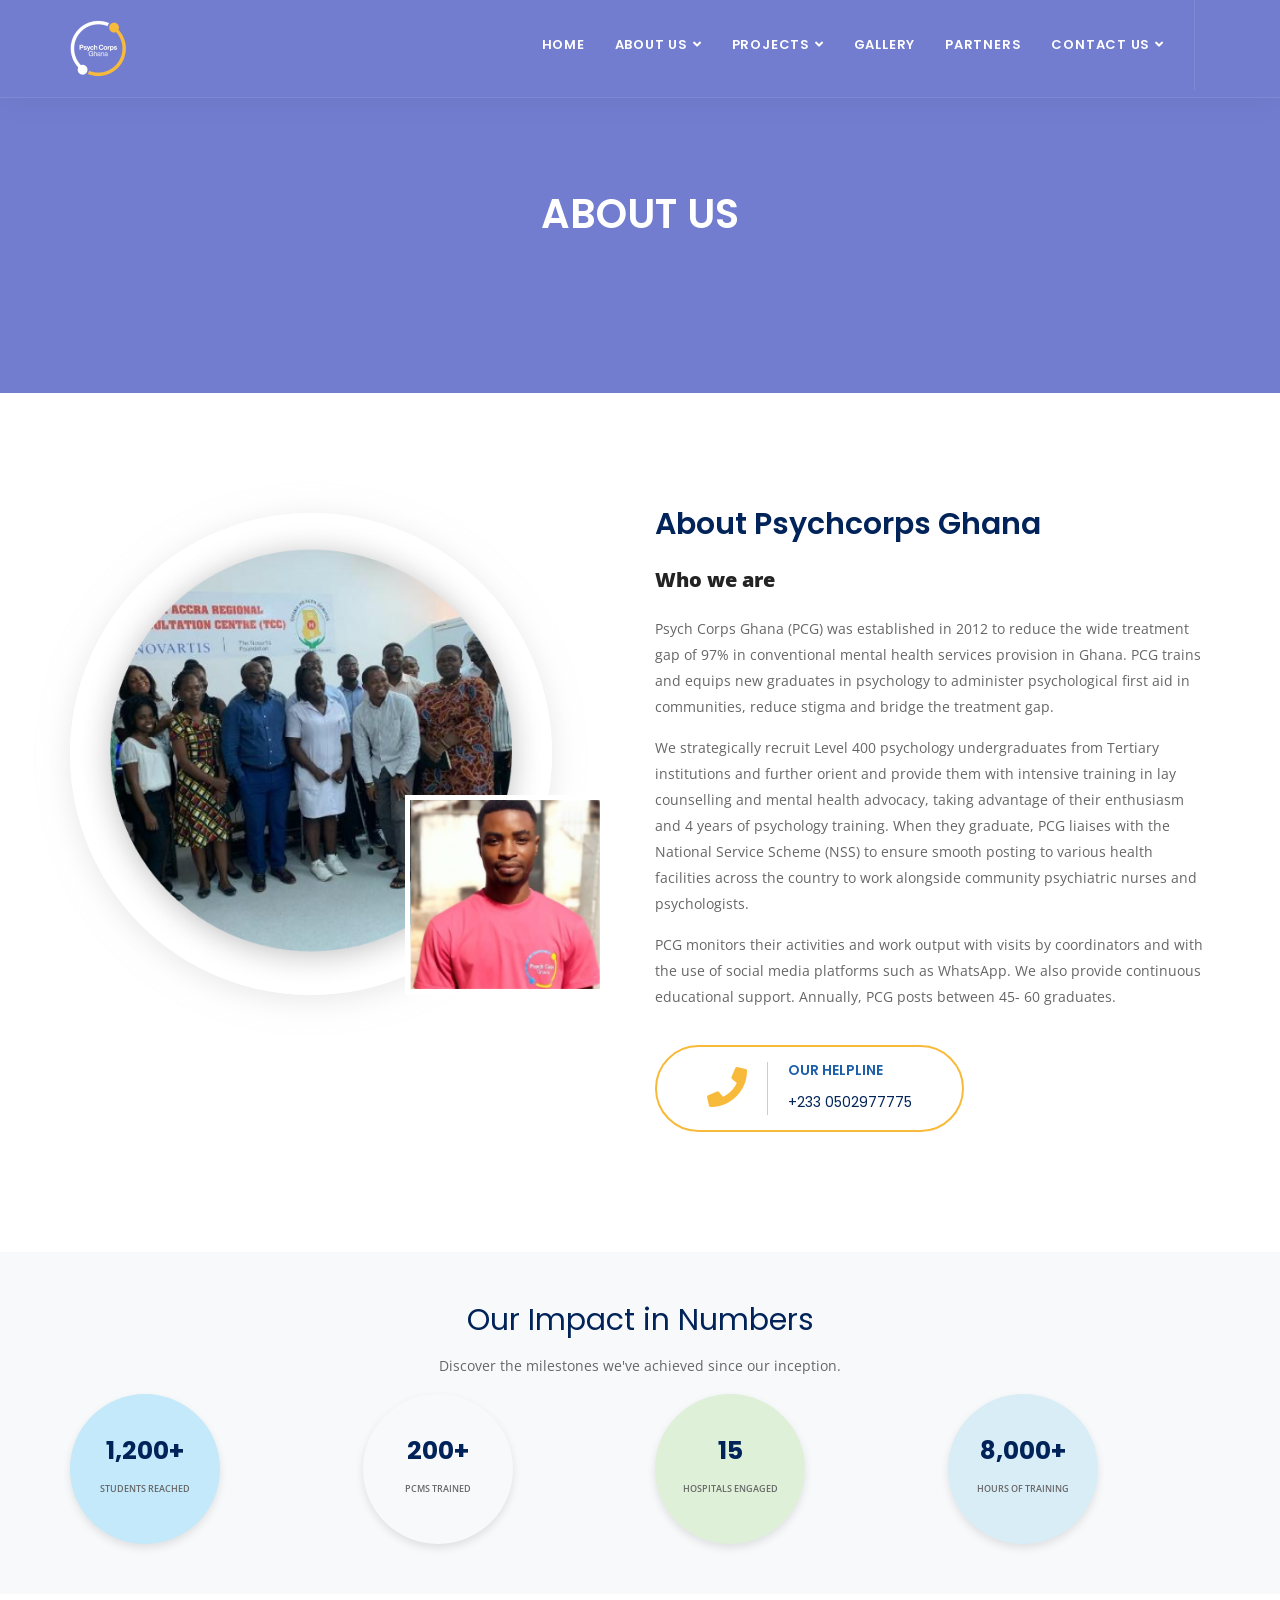
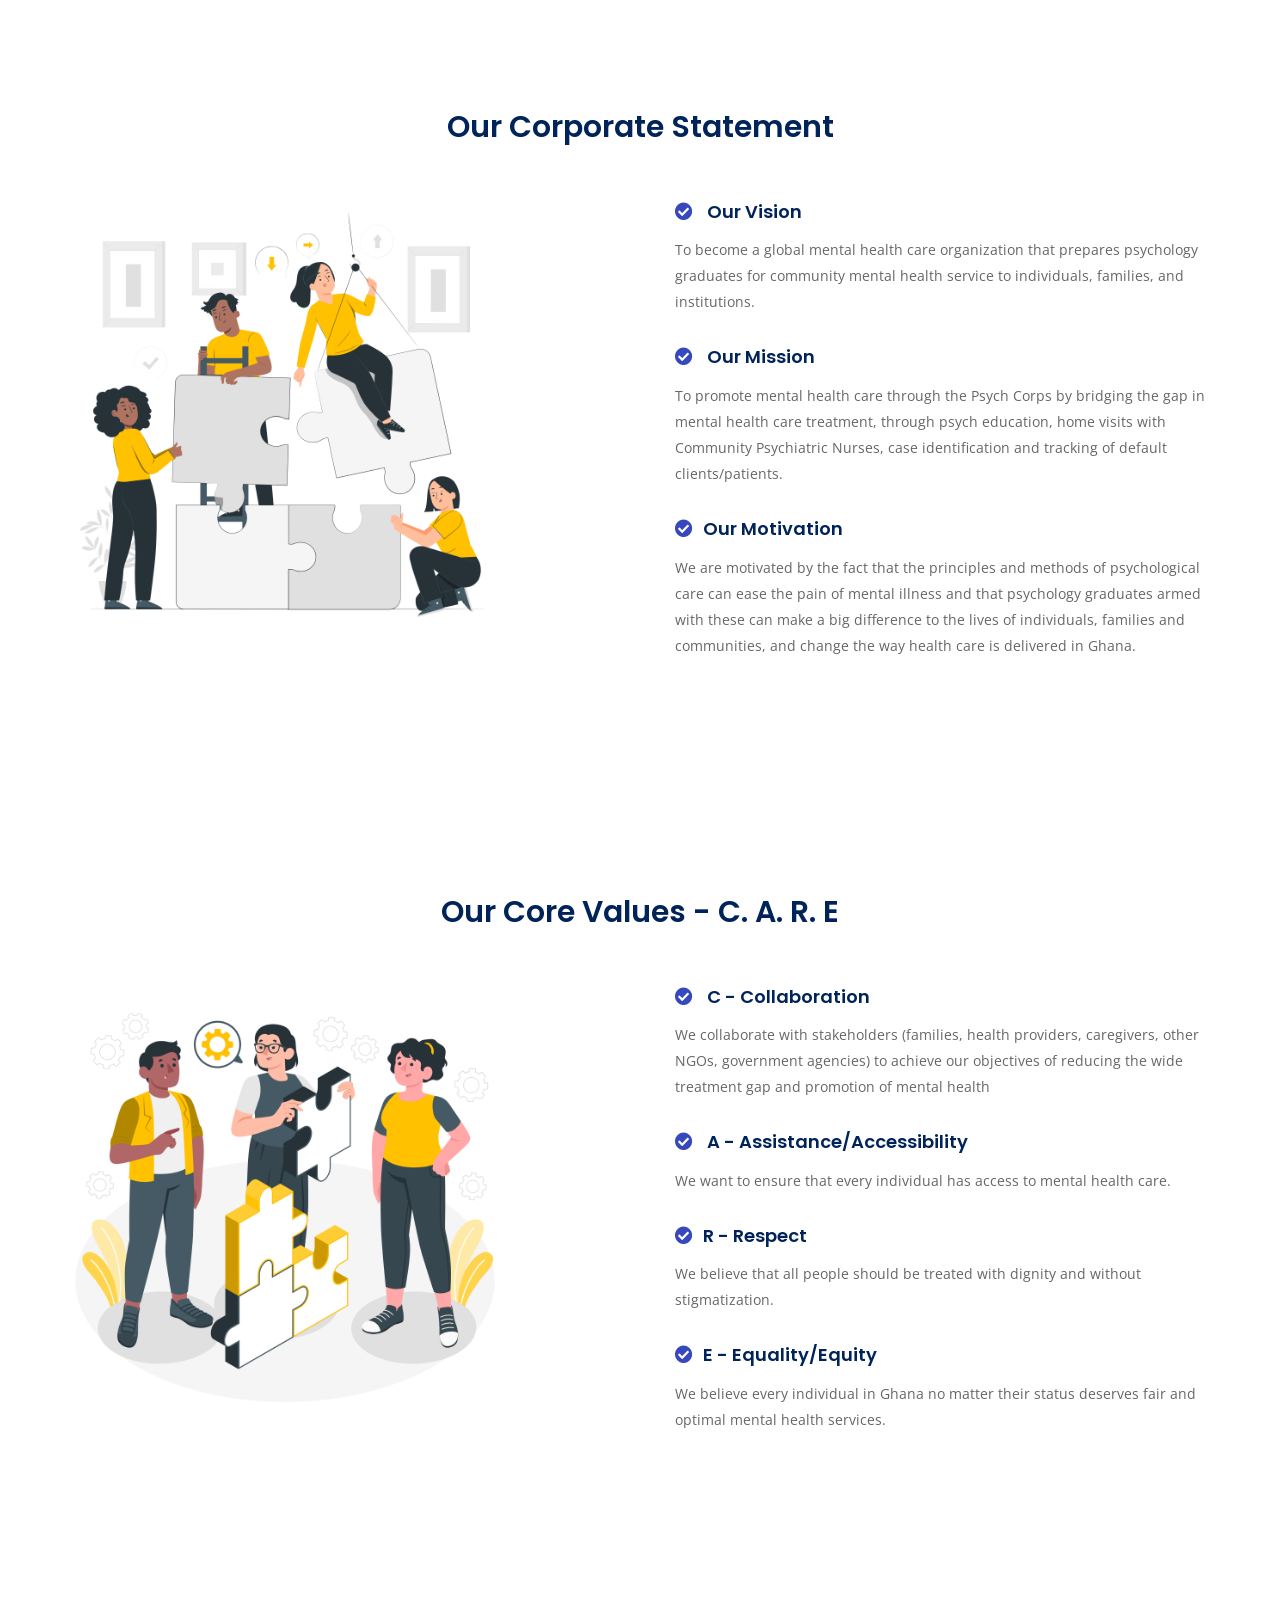
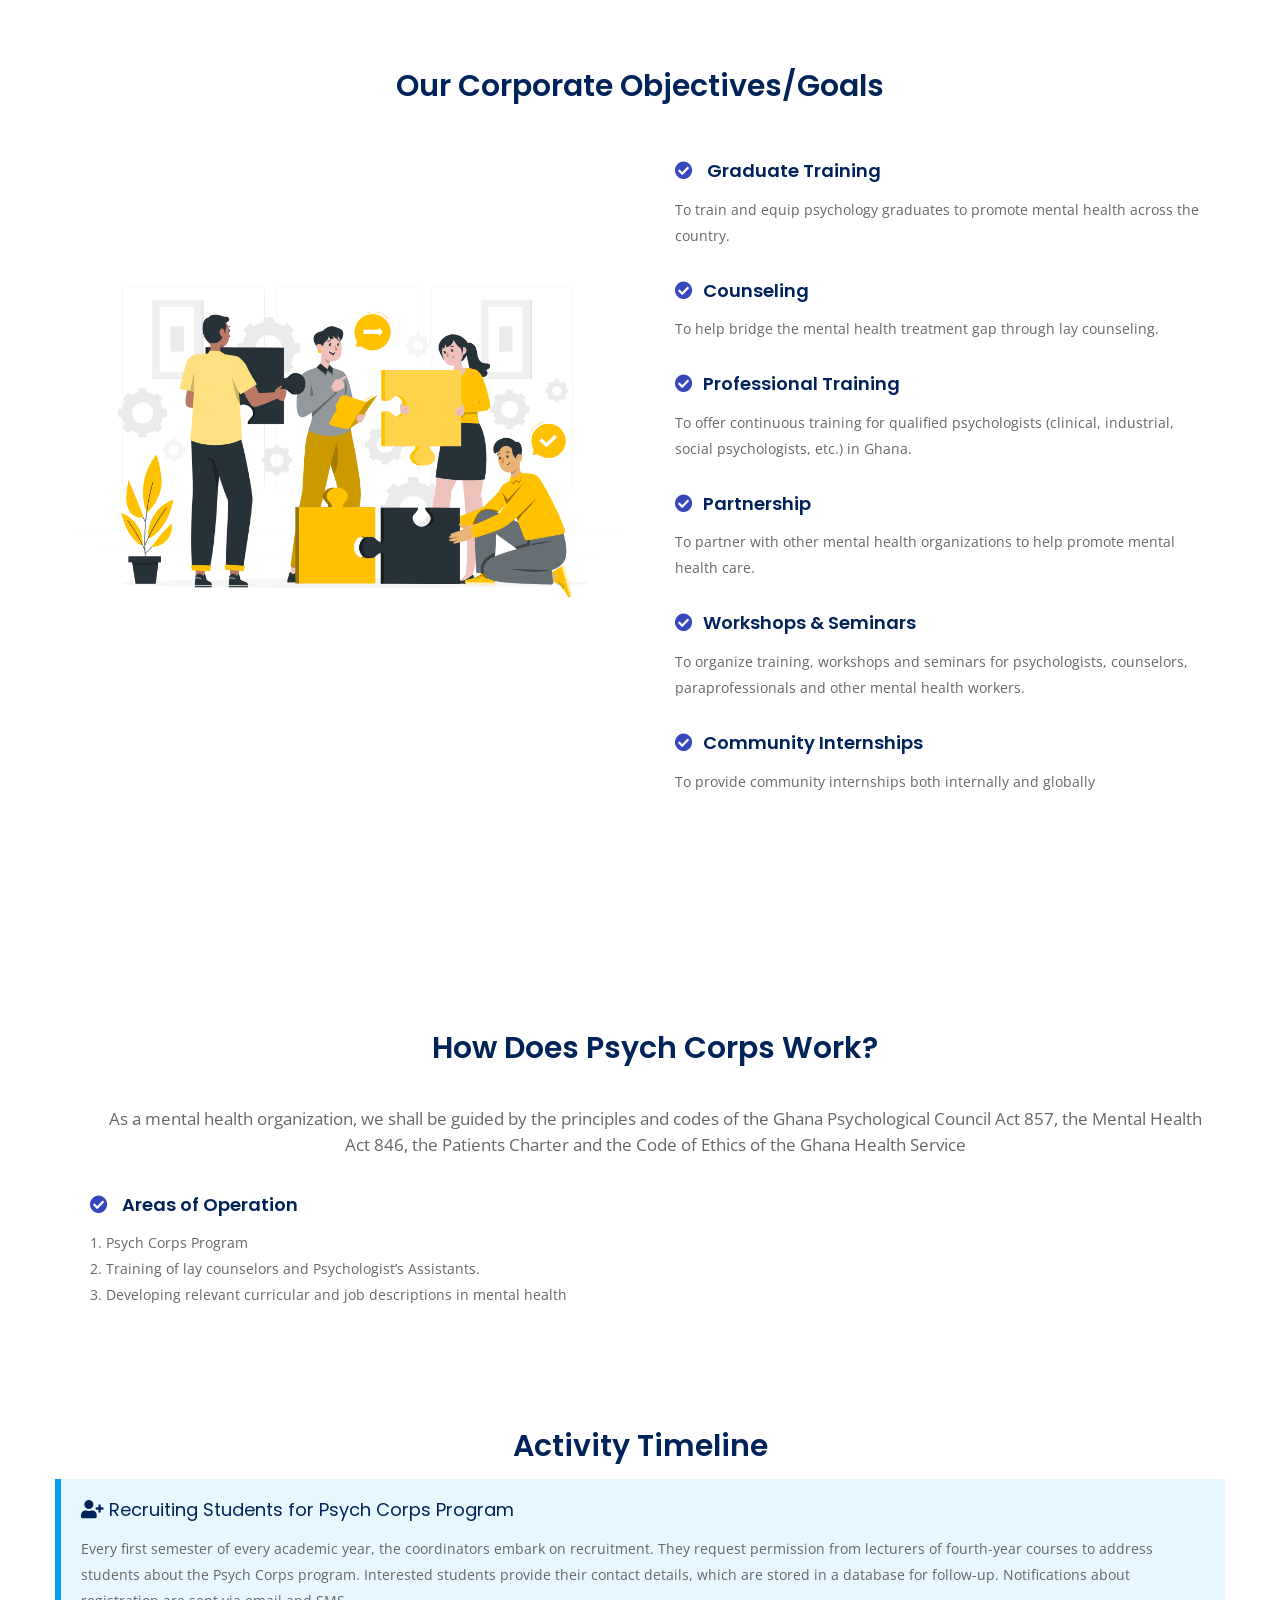
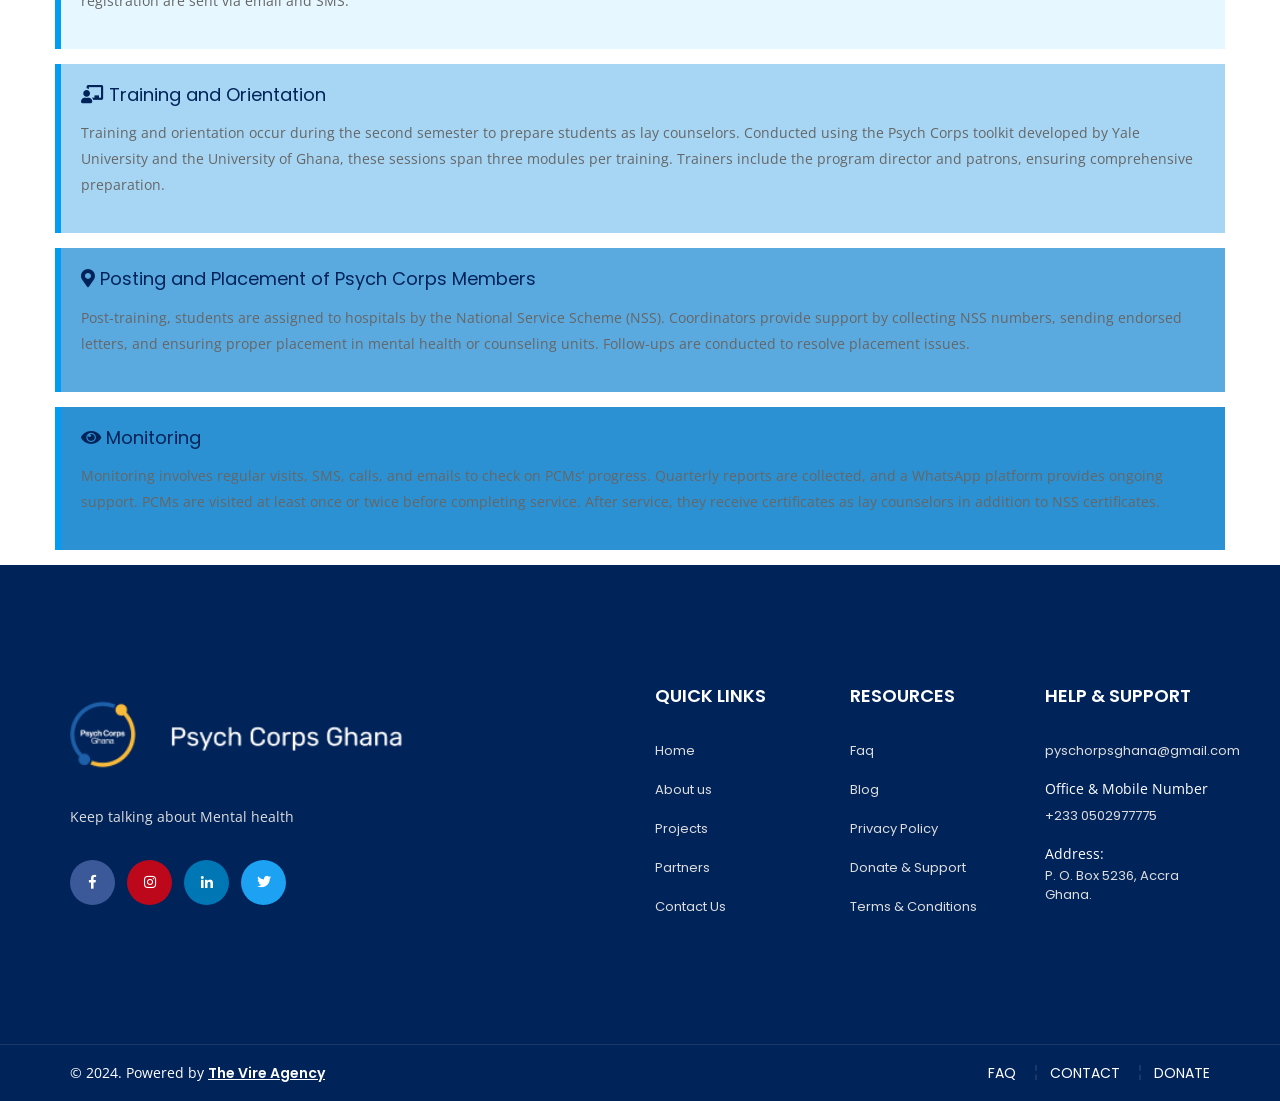
==== commit 35a330c9: "source updated" ====
--- a/phychorps-ghana/source/about.html
+++ b/phychorps-ghana/source/about.html
@@ -89,20 +89,22 @@
                        <li class="dropdown  active">
                             <a href="about.html" class="dropdown-toggle" data-toggle="dropdown" >About Us</a>
                             <ul class="dropdown-menu">
-                                <li><a href="about.html">About</a></li>
+                                <li><a href="about.html#protect">Statement & Values</a></li>
                                 <li><a href="board.html">Meet the Board</a></li>
                                 <li><a href="team.html">Meet the Team</a></li>
+                                <li><a href="faq.html">FAQs</a></li>
                             </ul>
                         </li>
                         <li class="dropdown">
                             <a class="dropdown-toggle" data-toggle="dropdown" >Projects</a>
                             <ul class="dropdown-menu">
                                 <li><a href="achievements.html">Achievements</a></li>
-                                <li><a href="gallery.html">Gallery</a></li>
                                 <!-- <li><a href="blog-single-left-sidebar.html">Single Left Sidebar</a></li>
                                 <li><a href="blog-single-right-sidebar.html">Single Right Sidebar</a></li> -->
                             </ul>
                         </li>
+
+                        <li><a href="gallery.html">Gallery</a></li>
 
                         <li>
                             <a href="partners.html">Partners</a>
@@ -190,6 +192,44 @@
         </div>
     </div>
 
+    <section class="about-stats bg-light py-5">
+    <div class="container text-center">
+        <h2 class="mb-4">Our Impact in Numbers</h2>
+        <p class="mb-5">Discover the milestones we've achieved since our inception.</p>
+        <div class="row">
+            <!-- Stat 1 -->
+            <div class="col-6 col-md-3 mb-4">
+                <div class="stat-bubble bg-primary text-white mx-auto">
+                    <h3>1,200+</h3>
+                    <p>Students Reached</p>
+                </div>
+            </div>
+            <!-- Stat 2 -->
+            <div class="col-6 col-md-3 mb-4">
+                <div class="stat-bubble bg-secondary text-white mx-auto">
+                    <h3>200+</h3>
+                    <p>PCMs Trained</p>
+                </div>
+            </div>
+            <!-- Stat 3 -->
+            <div class="col-6 col-md-3 mb-4">
+                <div class="stat-bubble bg-success text-white mx-auto">
+                    <h3>15</h3>
+                    <p>Hospitals Engaged</p>
+                </div>
+            </div>
+            <!-- Stat 4 -->
+            <div class="col-6 col-md-3 mb-4">
+                <div class="stat-bubble bg-info text-white mx-auto">
+                    <h3>8,000+</h3>
+                    <p>Hours of Training</p>
+                </div>
+            </div>
+        </div>
+    </div>
+</section>
+
+
 
     <div id="protect" class="safe-way-area fixed-bg default-padding">
         <!-- End Fixed Shape BG -->
@@ -367,7 +407,8 @@
             <div class="container">
                 <div class="col-md-12 ">
                     <div class="site-heading text-center">
-                        <h2>Strategies of Operations</h2>
+                        <!-- <h2>Strategies of Operations</h2> -->
+                        <h2>How does Psych Corps work?</h2>
                         <div class="">
                             
                         </div>
@@ -402,7 +443,8 @@
 
 <section class="thematic-areas py-5">
     <div class="container">
-        <h2 class="text-center mb-5">Thematic Areas of Operation</h2>
+        <!-- <h2 class="text-center mb-5">Thematic Areas of Operation</h2> -->
+        <h2 class="text-center mb-5" style="font-weight: 600;"> Activity Timeline</h2>
         <div class="row">
             <!-- Recruiting Students -->
             <div class="col-12 mb-4">
@@ -459,290 +501,7 @@
 
     <!-- Start Faq
     ============================================= -->
-    <div class="faq-area bg-gray default-padding">
-        <div class="container">
-            <div class="row">
-                <div class="col-md-8 col-md-offset-2">
-                    <div class="site-heading text-center">
-                        <h2>Frequently Asked Questions (FAQs)</h2>
-                        <p>
-                            Got Questions? We've Got Answers! Explore Our FAQ Section for Instant Solutions.
-                        </p>
-                    </div>
-                </div>
-            </div>
-            <div class="row">
-                <div class="faq-items">
-                    <div class="col-md-6 thumb">
-                        <img src="assets/images/aboutimg4.png" alt="Thumb" class="aboutimg">
-                    </div>
-                    <div class="col-md-6 accordiong-items">
-
-                        <!-- Tab Nav -->
-                        <ul class="nav nav-pills">
-                            <li class="active">
-                                <a data-toggle="tab" href="#tab1" aria-expanded="true">
-                                    <span>Membership</span>
-                                </a>
-                            </li>
-                            <li>
-                                <a data-toggle="tab" href="#tab2" aria-expanded="false">
-                                    <span>DUTIES & BENEFITS</span>
-                                </a>
-                            </li>
-                            <li>
-                                <a data-toggle="tab" href="#tab3" aria-expanded="false">
-                                    <span>SUPPORT & HELP</span>
-                                </a>
-                            </li>
-                        </ul>
-                        <!-- End Tab Nav -->
-
-                        <!-- Start Tab Content -->
-                        <div class="tab-content tab-content-info">
-
-                            <div id="tab1" class="tab-pane fade active in">
-                                <!-- Start  Accordion -->
-                                <div class="acd-items acd-arrow">
-                                    <div class="panel-group symb" id="accordion">
-                                         <!-- Single Item -->
-                                         <div class="panel panel-default">
-                                            <div class="panel-heading">
-                                                <h4 class="panel-title">
-                                                    <a data-toggle="collapse" data-parent="#accordion" href="#ac1">
-                                                        Can I be a Psych Corp when I don’t have a background in Psychology or mental health? 
-                                                    </a>
-                                                </h4>
-                                            </div>
-                                            <div id="ac1" class="panel-collapse collapse in">
-                                                <div class="panel-body">
-                                                    <p>
-                                                        The Psych Corps programme is presently designed for University undergraduate students who have taken psychology courses for 4-years of their bachelors. <br>
-                                                         However, if you are a non-psychology graduate but have taken applied psychology courses in Clinical or Counseling Psychology, you qualify to be trained and posted by Psych Corps Ghana 
-                                                </div>
-                                            </div>
-                                        </div>
-                                        <!-- End Single Item -->
-
-                                        <!-- Single Item -->
-                                        <div class="panel panel-default">
-                                            <div class="panel-heading">
-                                                <h4 class="panel-title">
-                                                    <a data-toggle="collapse" data-parent="#accordion" href="#ac10">
-                                                        How do I become a Psych Corp? 
-                                                    </a>
-                                                </h4>
-                                            </div>
-                                            <div id="ac10" class="panel-collapse collapse">
-                                                <div class="panel-body">
-                                                    <p>
-                                                       You should be a university graduate student, who has taken introductory courses in clinical psychology, community psychology, guidance and counseling or social psychology.  <br>
-
-                                                        You are further trained and posted to do your national service in a community psychological clinical setting. 
-                                                    </p>
-                                                </div>
-                                            </div>
-                                        </div>
-                                        <!-- End Single Item -->
-
-                                        <!-- Single Item -->
-                                        <div class="panel panel-default">
-                                            <div class="panel-heading">
-                                                <h4 class="panel-title">
-                                                    <a data-toggle="collapse" data-parent="#accordion" href="#ac2">
-                                                     Where can I locate the offices of Psych Corps Ghana?
-                                                    </a>
-                                                </h4>
-                                            </div>
-                                            <div id="ac2" class="panel-collapse collapse">
-                                                <div class="panel-body">
-                                                    <p>
-                                                      We are currently located at Department of Psychiatry, University of Ghana Medical School,  Korle-Bu Teaching Hospital.
-                                                    </p>
-                                                </div>
-                                            </div>
-                                        </div>
-                                        <!-- End Single Item -->
-
-                                        <!-- Single Item -->
-                                        <div class="panel panel-default">
-                                            <div class="panel-heading">
-                                                <h4 class="panel-title">
-                                                    <a data-toggle="collapse" data-parent="#accordion" href="#ac3">
-                                                       How many regions in Ghana do you operate in?
-                                                    </a>
-                                                </h4>
-                                            </div>
-                                            <div id="ac3" class="panel-collapse collapse">
-                                                <div class="panel-body">
-                                                    <p>
-                                                       We operate in all the 16 regions in Ghana by posting Psych Corps to health facilities across the country but have our office in the capital city, Accra
-                                                    </p>
-                                                </div>
-                                            </div>
-                                        </div>
-                                        <!-- End Single Item -->
-
-                                        <!-- Single Item -->
-                                        <div class="panel panel-default">
-                                            <div class="panel-heading">
-                                                <h4 class="panel-title">
-                                                    <a data-toggle="collapse" data-parent="#accordion" href="#ac5">
-                                                 Can I be a Psych Corp when I don’t have a background in Psychology or mental health? 
-                                                    </a>
-                                                </h4>
-                                            </div>
-                                            <div id="ac5" class="panel-collapse collapse">
-                                                <div class="panel-body">
-                                                    <p>
-                                                       The Psych Corps programme is presently designed for University undergraduate students who have taken psychology courses for 4-years of their bachelors. However, if you are a non-psychology graduate but have taken applied psychology courses in Clinical or Counseling Psychology, you qualify to be trained and posted by Psych Corps Ghana. 
-                                                    </p>
-                                                </div>
-                                            </div>
-                                        </div>
-                                        <!-- Single Item -->
-                                    </div>
-                                </div>
-                                <!-- End Accordion -->
-                            </div>
-
-                            <div id="tab2" class="tab-pane fade">
-                                <!-- Start Accordion -->
-                                <div class="acd-items acd-arrow">
-                                    <div class="panel-group symb" id="accordion">
-
-                                        <!-- Single Item -->
-                                        <div class="panel panel-default">
-                                            <div class="panel-heading">
-                                                <h4 class="panel-title">
-                                                    <a data-toggle="collapse" data-parent="#accordion" href="#ac6">
-                                                      What are my duties as a Psych Corp?
-                                                    </a>
-                                                </h4>
-                                            </div>
-                                            <div id="ac6" class="panel-collapse collapse in">
-                                                <div class="panel-body">
-                                                    <p>
-                                                       Members work together with mental health professionals such as community psychiatric nurses and District/Regional Health Management Teams (DHMTs) and usually help in: <br>
-                                                        1. Identifying mental health conditions and new cases  <br>
-
-                                                        2. Creating awareness and education about mental health in the communities <br>
-
-                                                        3. Offer lay counselling and psychological first aid to troubled individuals, families and communities.  <br>
-
-                                                        4. Collecting data in the communities, with regard to how culture, customs, and behaviours that affect the way mental health is viewed <br>
-                                                    </p>
-                                                </div>
-                                            </div>
-                                        </div>
-                                        <!-- End Single Item -->
-
-                                        <!-- Single Item -->
-                                        <div class="panel panel-default">
-                                            <div class="panel-heading">
-                                                <h4 class="panel-title">
-                                                    <a data-toggle="collapse" data-parent="#accordion" href="#ac7">
-                                                       Can I do a vacation internship/volunteer with Psych Corps Ghana? 
-                                                    </a>
-                                                </h4>
-                                            </div>
-                                            <div id="ac7" class="panel-collapse collapse">
-                                                <div class="panel-body">
-                                                    <p>
-                                                       Plans are still in place to initiate this project but do contact us to speak more about your interest
-                                                    </p>
-                                                </div>
-                                            </div>
-                                        </div>
-                                        <!-- End Single Item -->
-
-                                        <!-- Single Item -->
-                                        <div class="panel panel-default">
-                                            <div class="panel-heading">
-                                                <h4 class="panel-title">
-                                                    <a data-toggle="collapse" data-parent="#accordion" href="#ac9">
-                                                      What are my benefits from being a Psych Corp? 
-                                                    </a>
-                                                </h4>
-                                            </div>
-                                            <div id="ac9" class="panel-collapse collapse">
-                                                <div class="panel-body">
-                                                    <p>
-                                                        Most undergraduate psychology students (especially those interested in clinical work) go their entire 4-years without acquiring relevant practical skills. Therefore, PCG ensures that these graduates are equipped with skillsets and provided the opportunity to serve in health facilities for a year practicing the skills.  <br>
-                                                        These opportunities thus incentivize young graduates to pursue a career in mental health care delivery (e.g., clinical psychologist, counseling psychologist or psychologist assistant). Many of our alumni have indeed gone on to pursue these interests.  
-                                                    </p>
-                                                </div>
-                                            </div>
-                                        </div>
-                                        <!-- Single Item -->
-                                    </div>
-                                </div>
-                                <!-- End Accordion -->
-                            </div>
-
-                            <div id="tab3" class="tab-pane fade">
-                                <!-- Start Accordion -->
-                                <div class="acd-items acd-arrow">
-                                    <div class="panel-group symb" id="accordion">
-                                                                <!-- Single Item -->
-                                                                <div class="panel panel-default">
-                                                                    <div class="panel-heading">
-                                                                        <h4 class="panel-title">
-                                                                            <a data-toggle="collapse" data-parent="#accordion" href="#ac12">
-                                                                               Do you have any questions?
-                                                                            </a>
-                                                                        </h4>
-                                                                    </div>
-                                                                    <div id="ac12" class="panel-collapse collapse in">
-                                                                        <div class="panel-body">
-                                                                            <p>
-                                                                                Connect with Psych Corps Ghana to support our mission of promoting mental health, creating a society where mental health is prioritized, and ensuring everyone has access to quality mental health care.
-                                                                                Plans are still in place to initiate this project but do contact us to speak more about your interest 
-                                                                                
-                                                                            </p>
-                                                                        </div>
-                                                                    </div>
-                                                                </div>
-                                                                <!-- End Single Item -->
-
-                                        <!-- Single Item -->
-                                        <div class="panel panel-default">
-                                            <div class="panel-heading">
-                                                <h4 class="panel-title">
-                                                    <a data-toggle="collapse" data-parent="#accordion" href="#ac11">
-                                                       How are Psych Corps supported?
-                                                    </a>
-                                                </h4>
-                                            </div>
-                                            <div id="ac11" class="panel-collapse collapse">
-                                                <div class="panel-body">
-                                                    <p>
-                                                      Members are supported through the following: <br>
-
-                                                        1. Orientation  <br>
-
-                                                        2. Training manuals <br>
-
-                                                        3. Workshops and conferences <br>
-
-                                                        4. Frequent check-ins via Phone calls, SMS, email, whats app group chat and visitations from the office.
-                                                    </p>
-                                                </div>
-                                            </div>
-                                        </div>
-                                        <!-- End Single Item -->
-                                    </div>
-                                </div>
-                                <!-- End Accordion -->
-                            </div>
-
-                        </div>
-                        <!-- End Tab Content -->
-                    </div>
-                </div>
-            </div>
-        </div>
-    </div>
+  
     <!-- End Faq -->
 
    
--- a/phychorps-ghana/source/style.css
+++ b/phychorps-ghana/source/style.css
@@ -3691,6 +3691,7 @@
 
 footer .f-items img {
   margin-bottom: 25px;
+  width: 40rem;
 }
 
 footer .f-items ul {
@@ -3806,3 +3807,37 @@
     font-size: 1.5rem;
     color: #019cf4;
 }
+
+.about-stats {
+    background-color: #f8f9fa;
+    padding-top: 5rem;
+    padding-bottom: 5rem;
+}
+
+.stat-bubble {
+    width: 150px;
+    height: 150px;
+    border-radius: 50%;
+    display: flex;
+    flex-direction: column;
+    align-items: center;
+    justify-content: center;
+    font-size: 1.2rem;
+    box-shadow: 0 4px 8px rgba(0, 0, 0, 0.1);
+    padding: 15px;
+}
+
+.stat-bubble h3 {
+    margin: 0;
+    font-size: 2.5rem;
+    font-weight: bold;
+}
+
+.stat-bubble p {
+    margin: 0;
+    font-size: 0.9rem;
+    font-weight: 600;
+    text-transform: uppercase;
+    margin-top: 10px;
+}
+
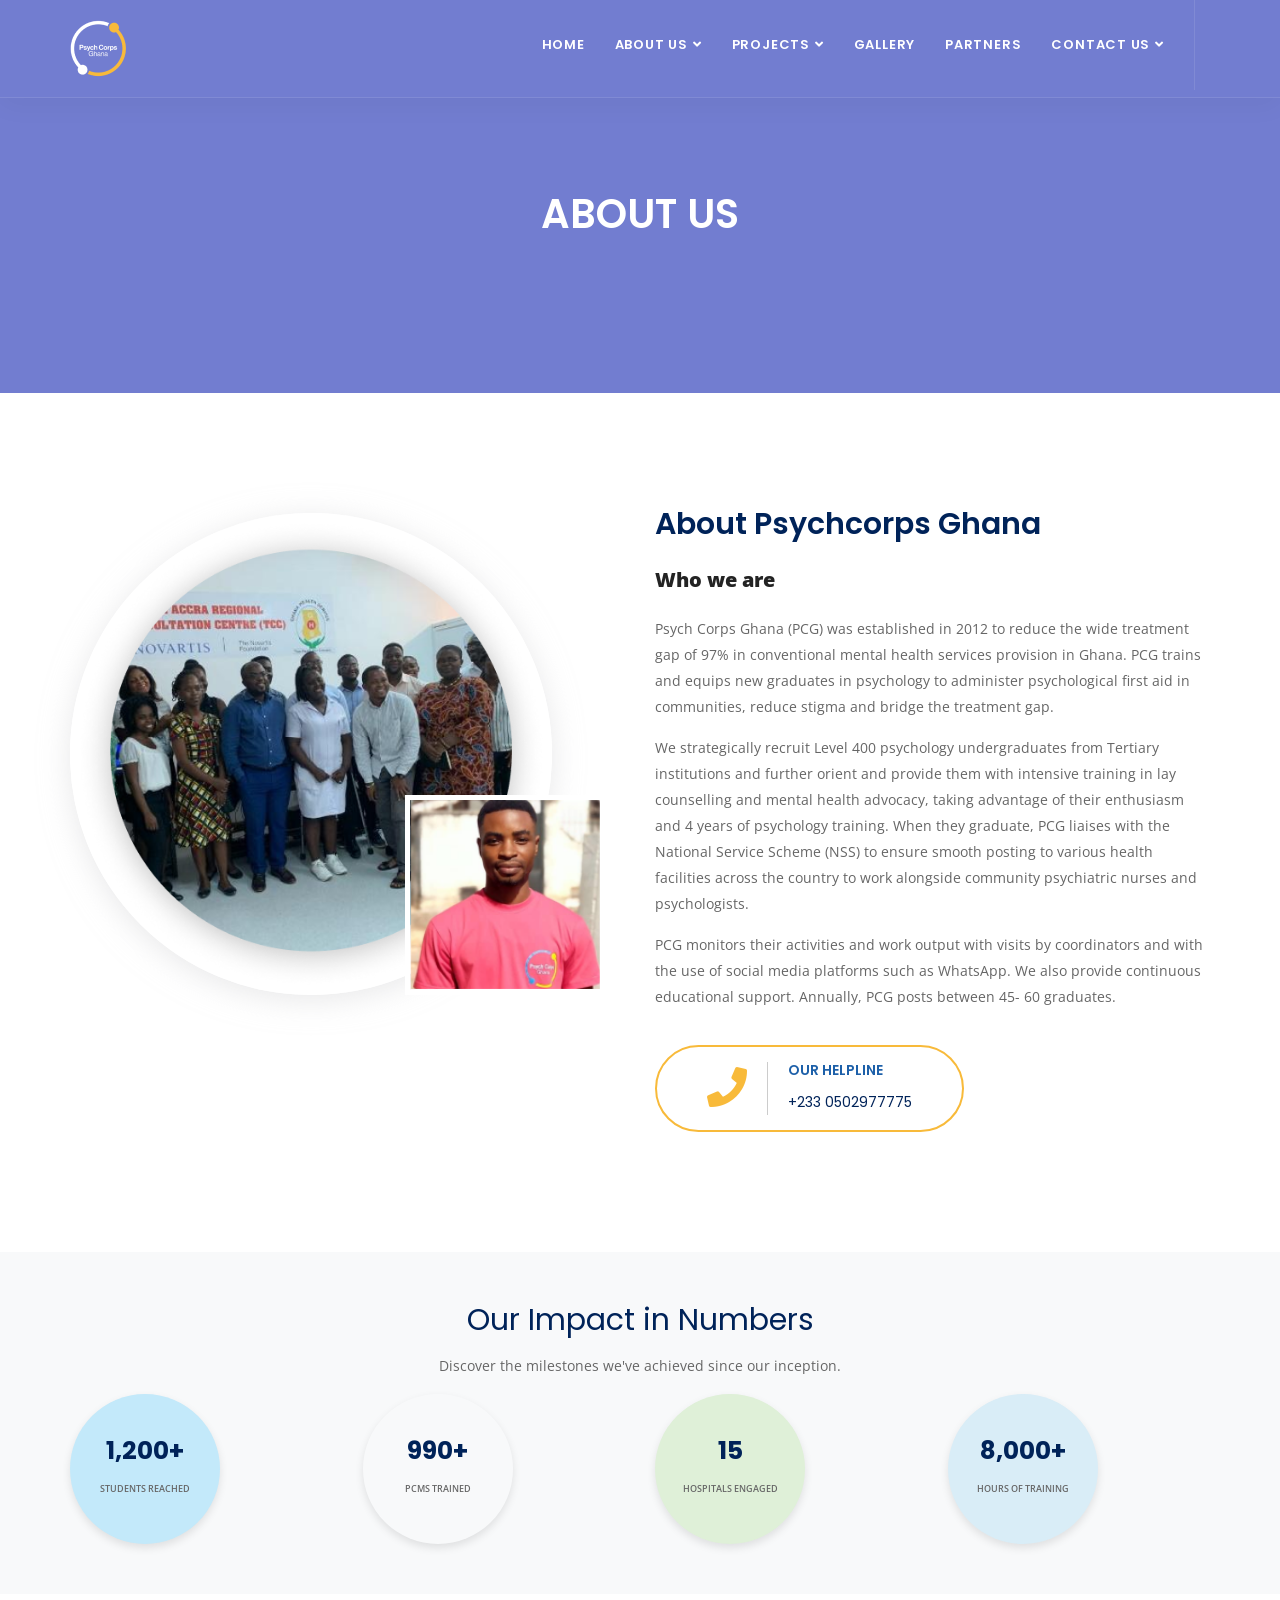
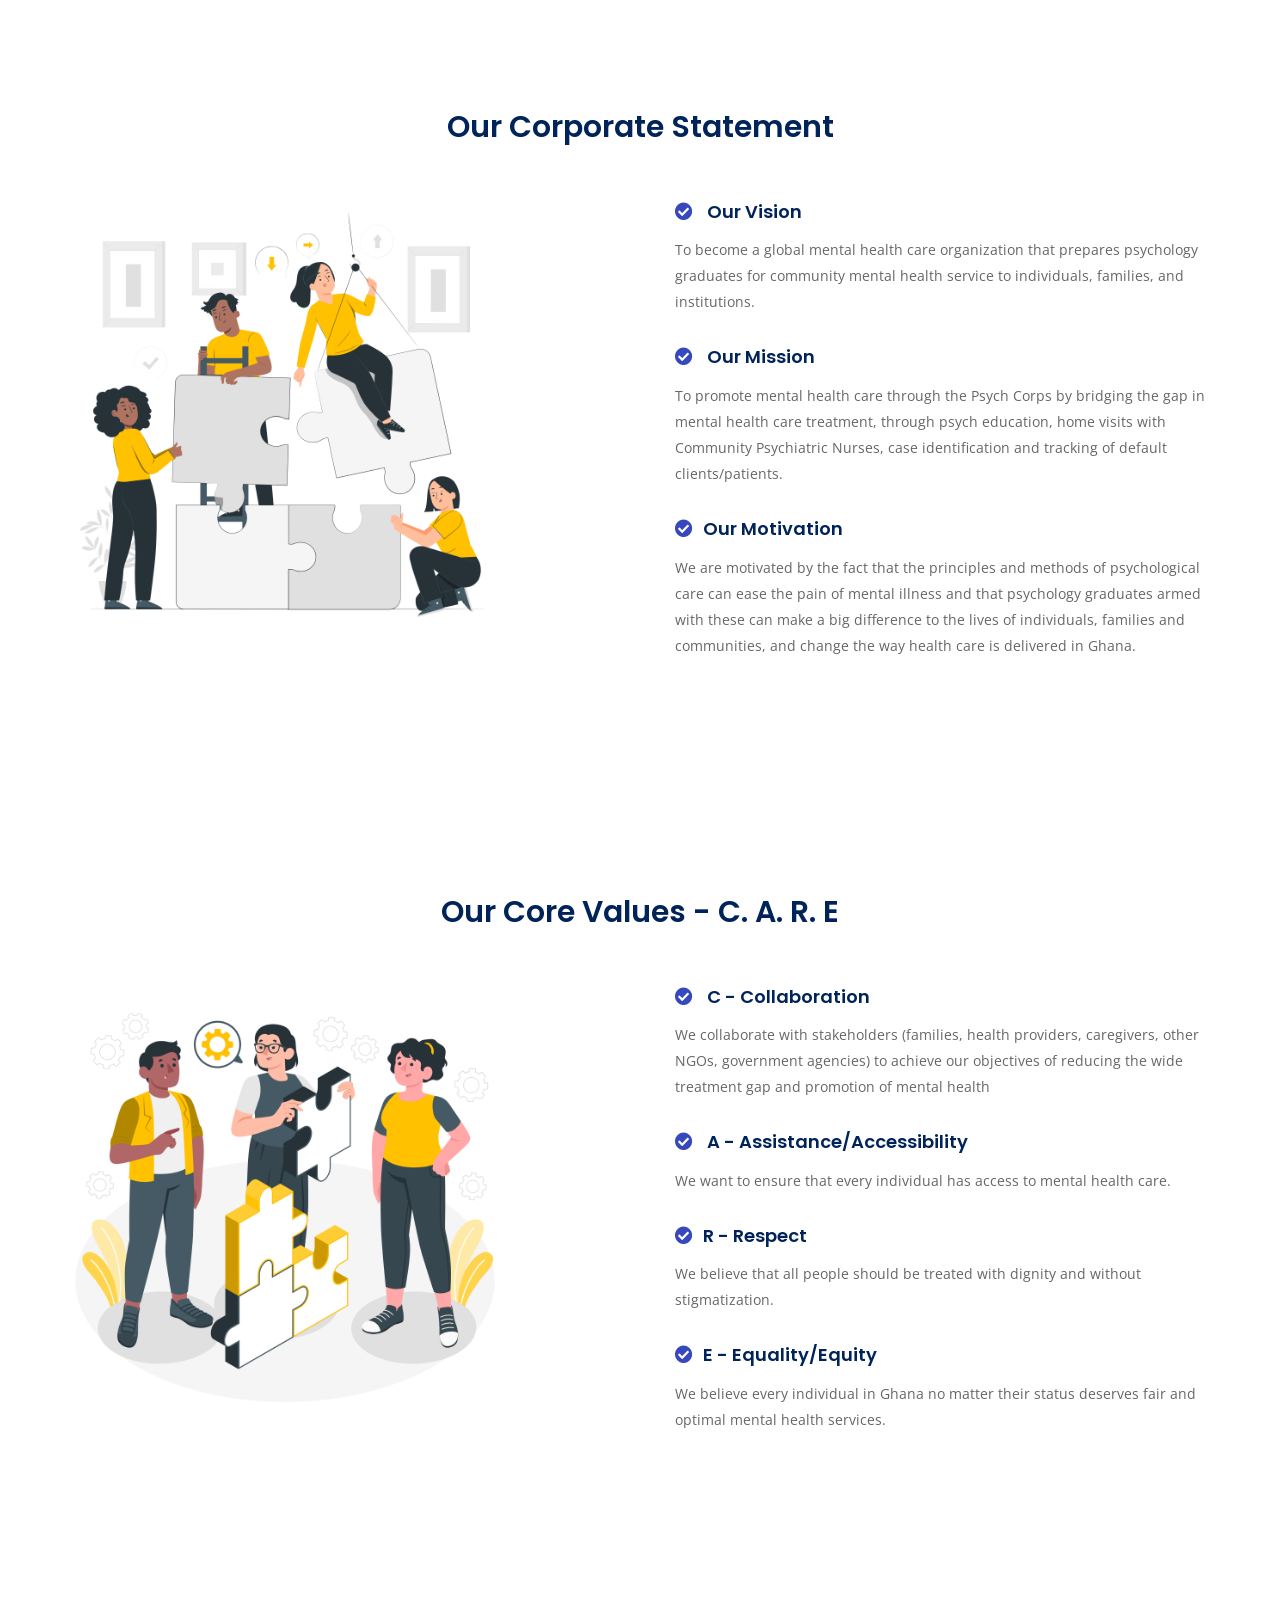
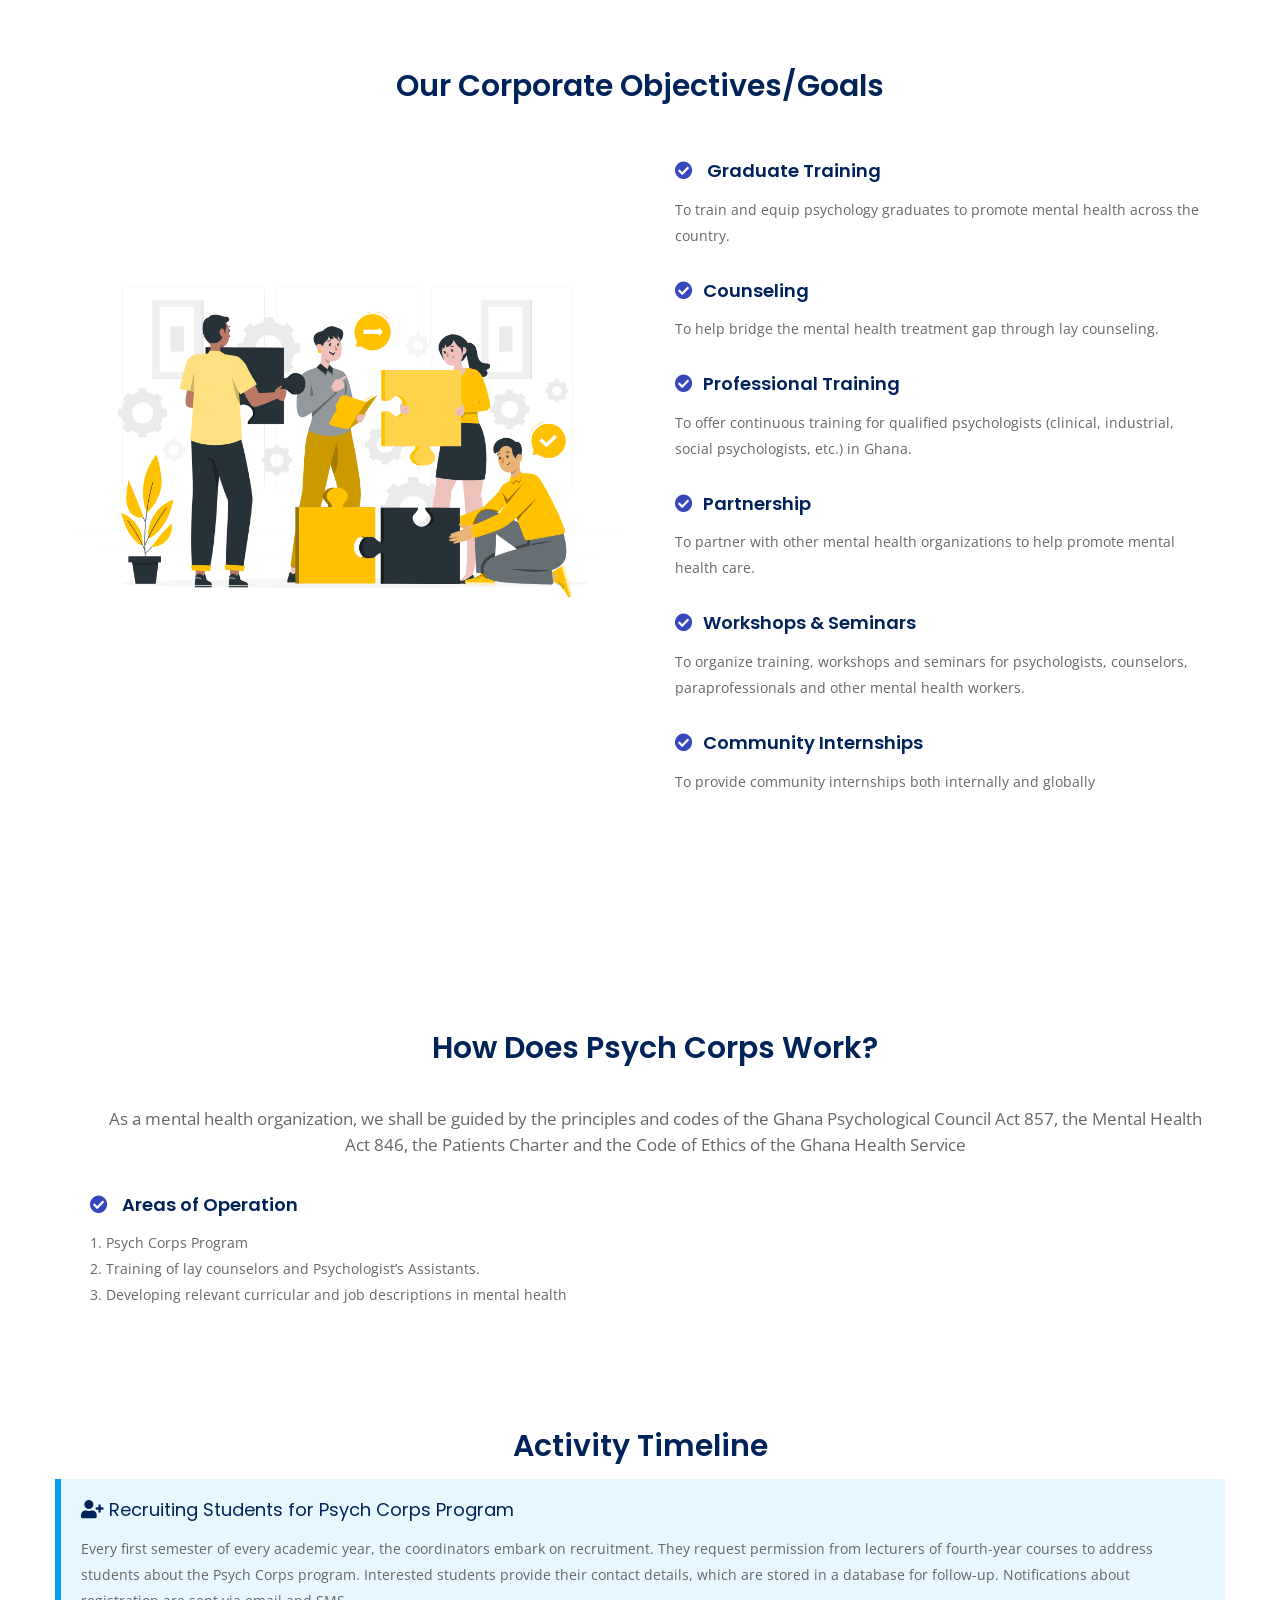
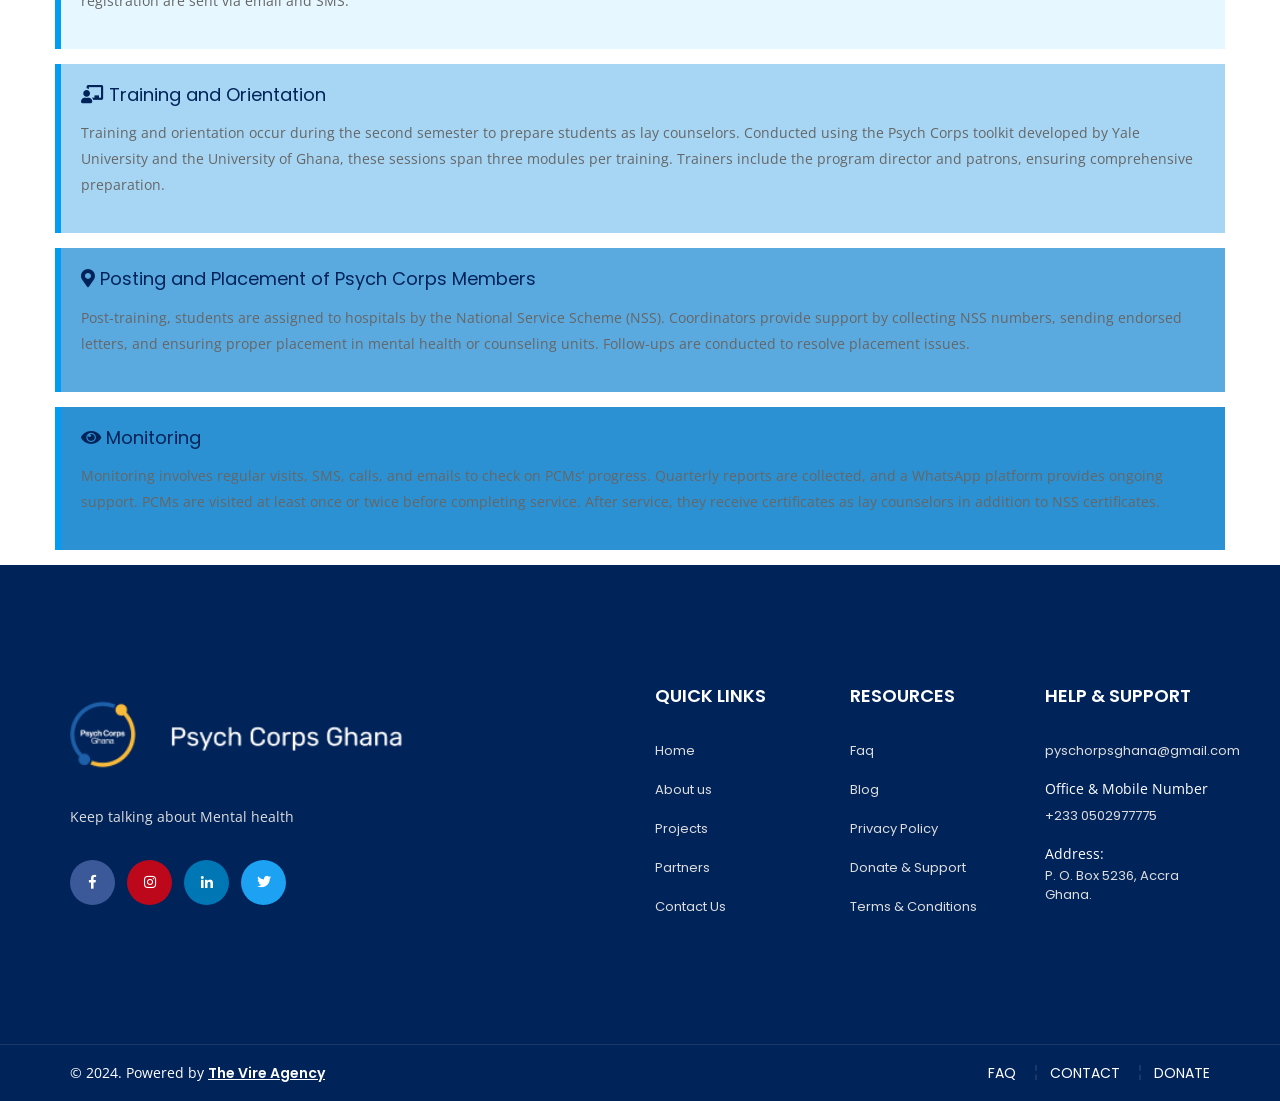
==== commit 272e4490: "source updated" ====
--- a/phychorps-ghana/source/about.html
+++ b/phychorps-ghana/source/about.html
@@ -207,7 +207,7 @@
             <!-- Stat 2 -->
             <div class="col-6 col-md-3 mb-4">
                 <div class="stat-bubble bg-secondary text-white mx-auto">
-                    <h3>200+</h3>
+                    <h3>990+</h3>
                     <p>PCMs Trained</p>
                 </div>
             </div>
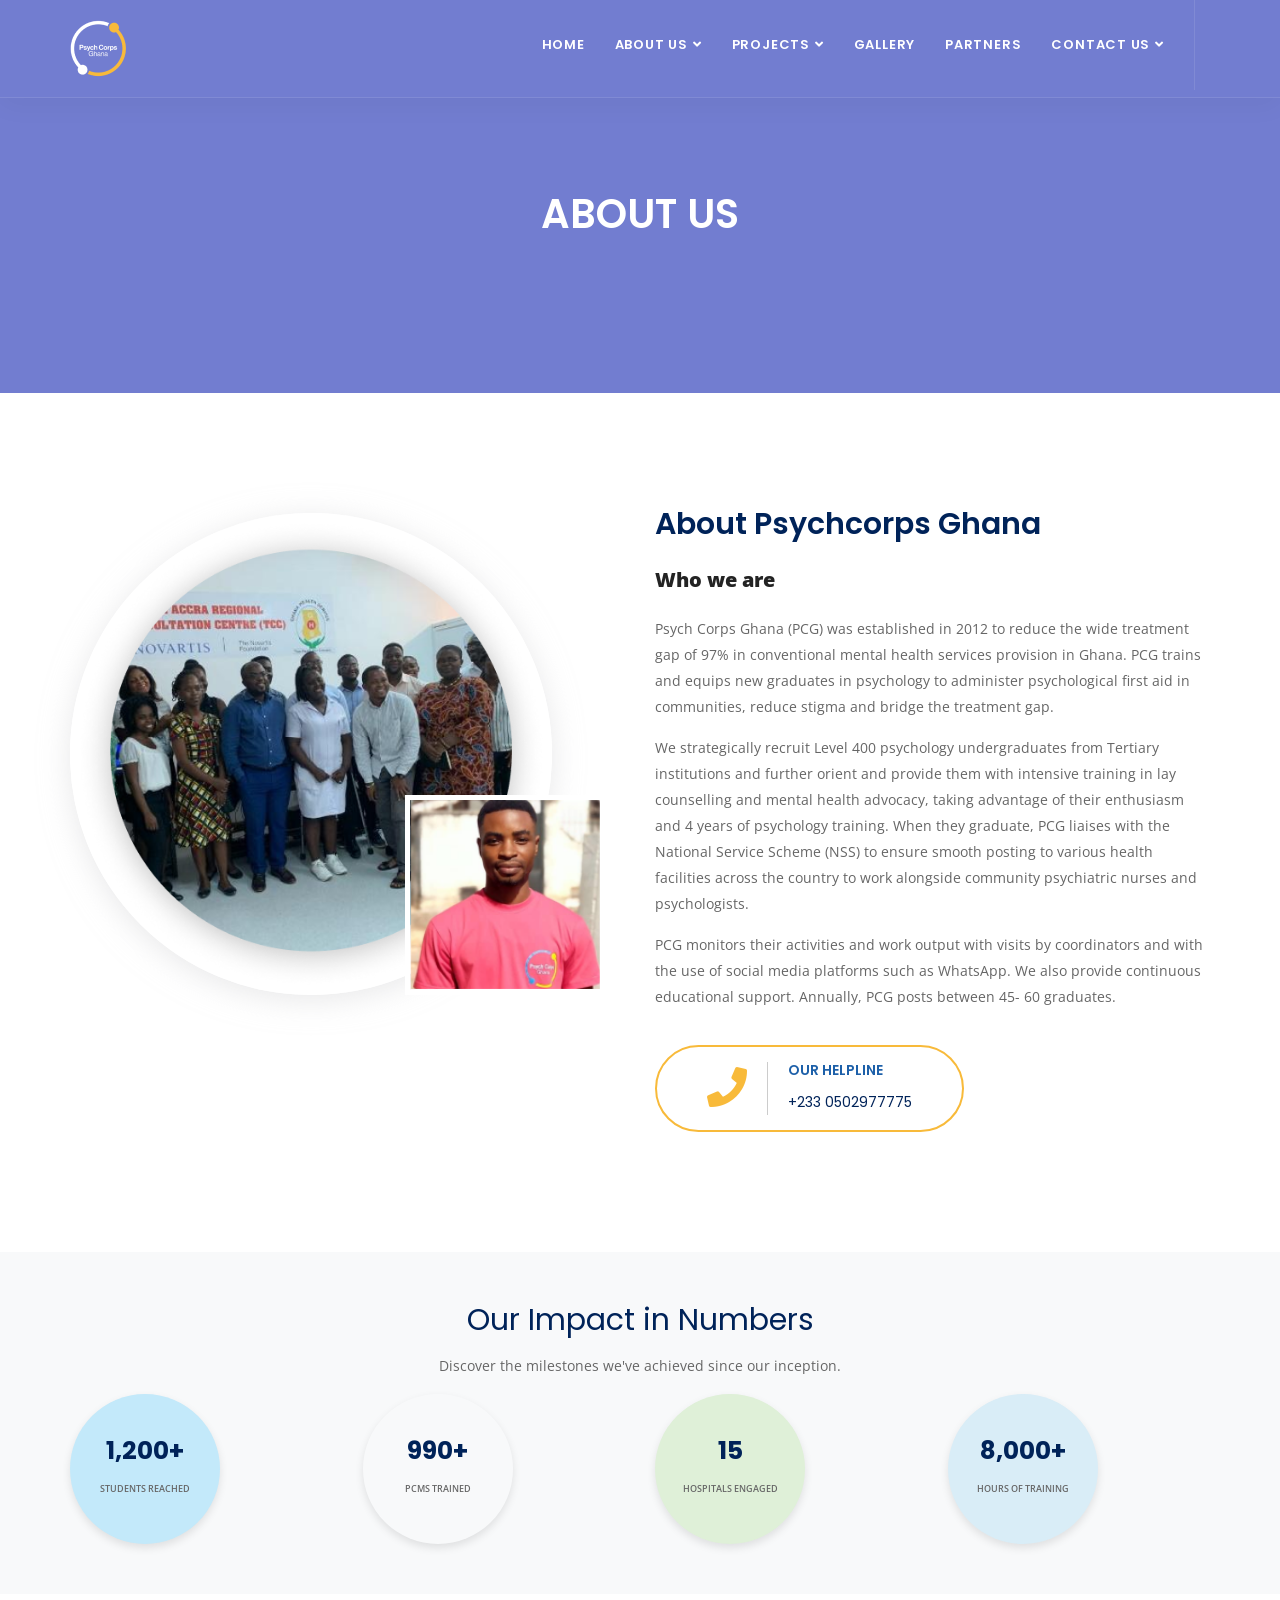
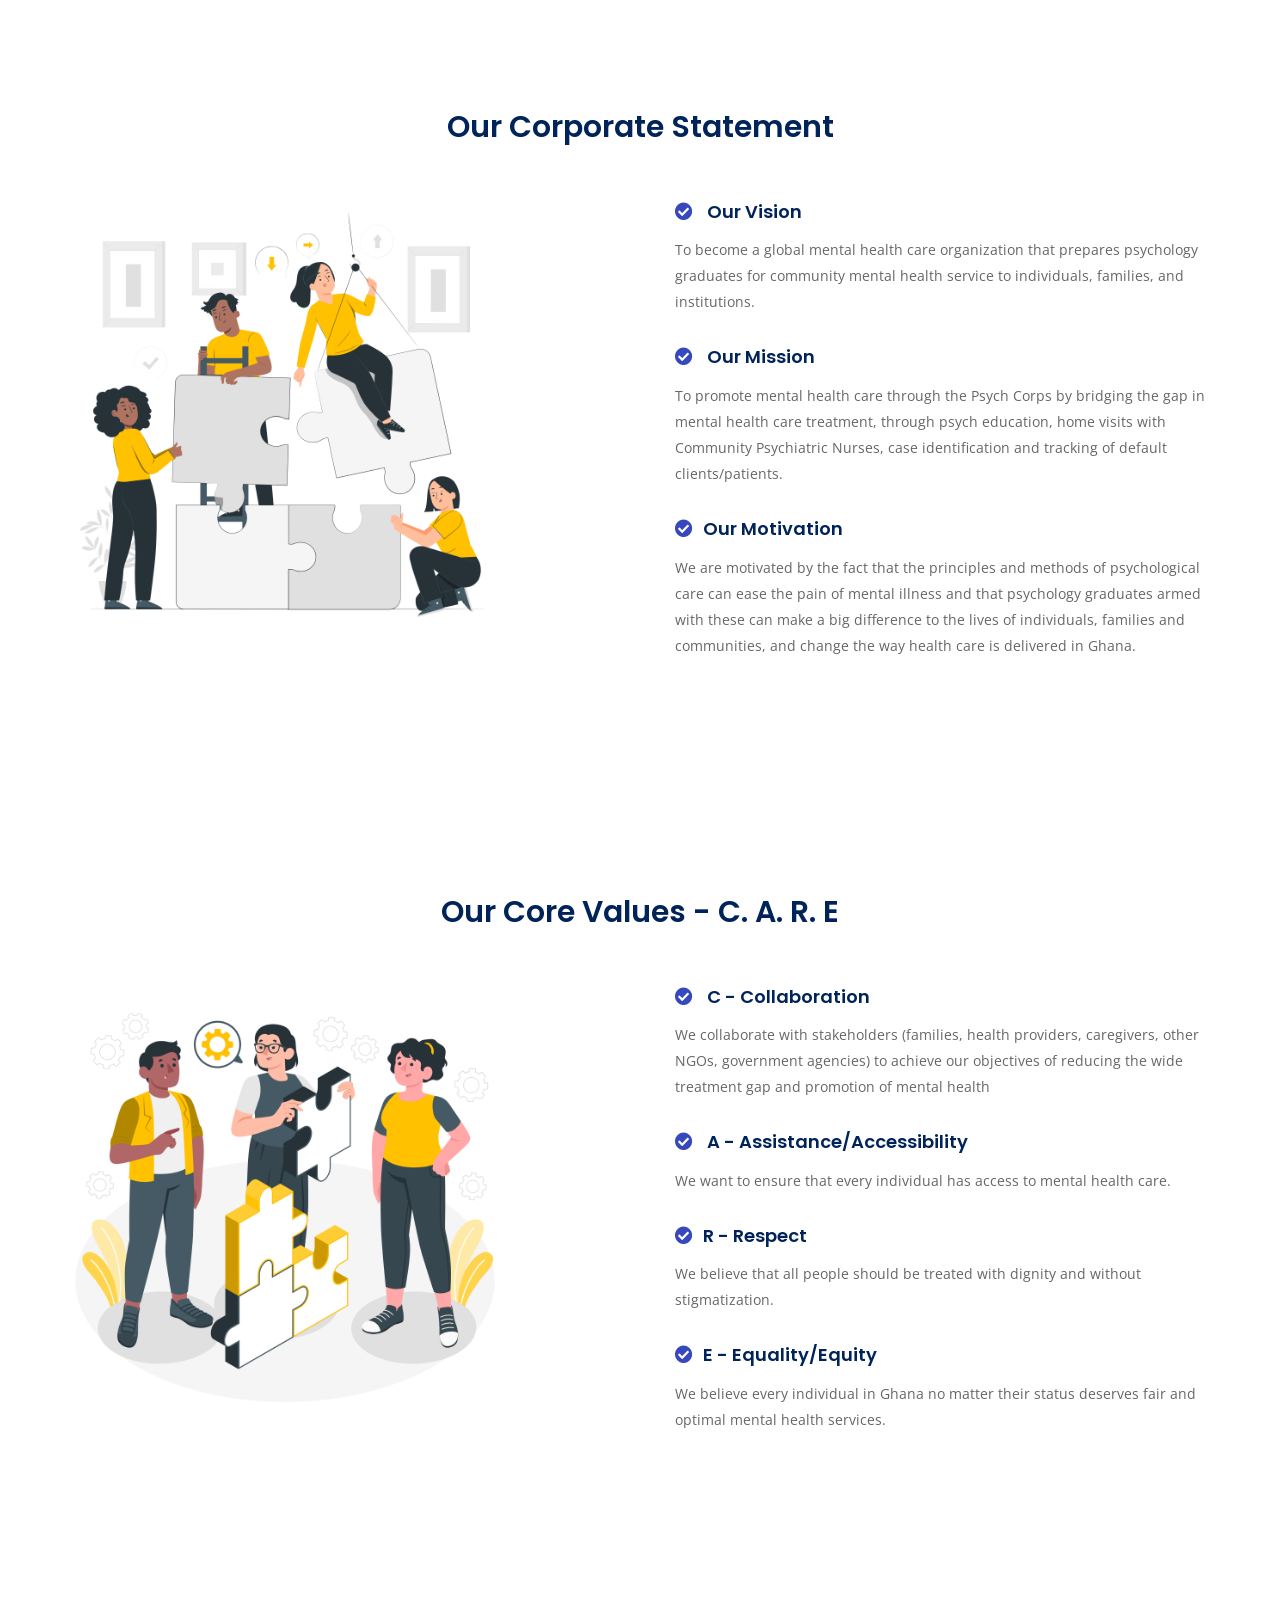
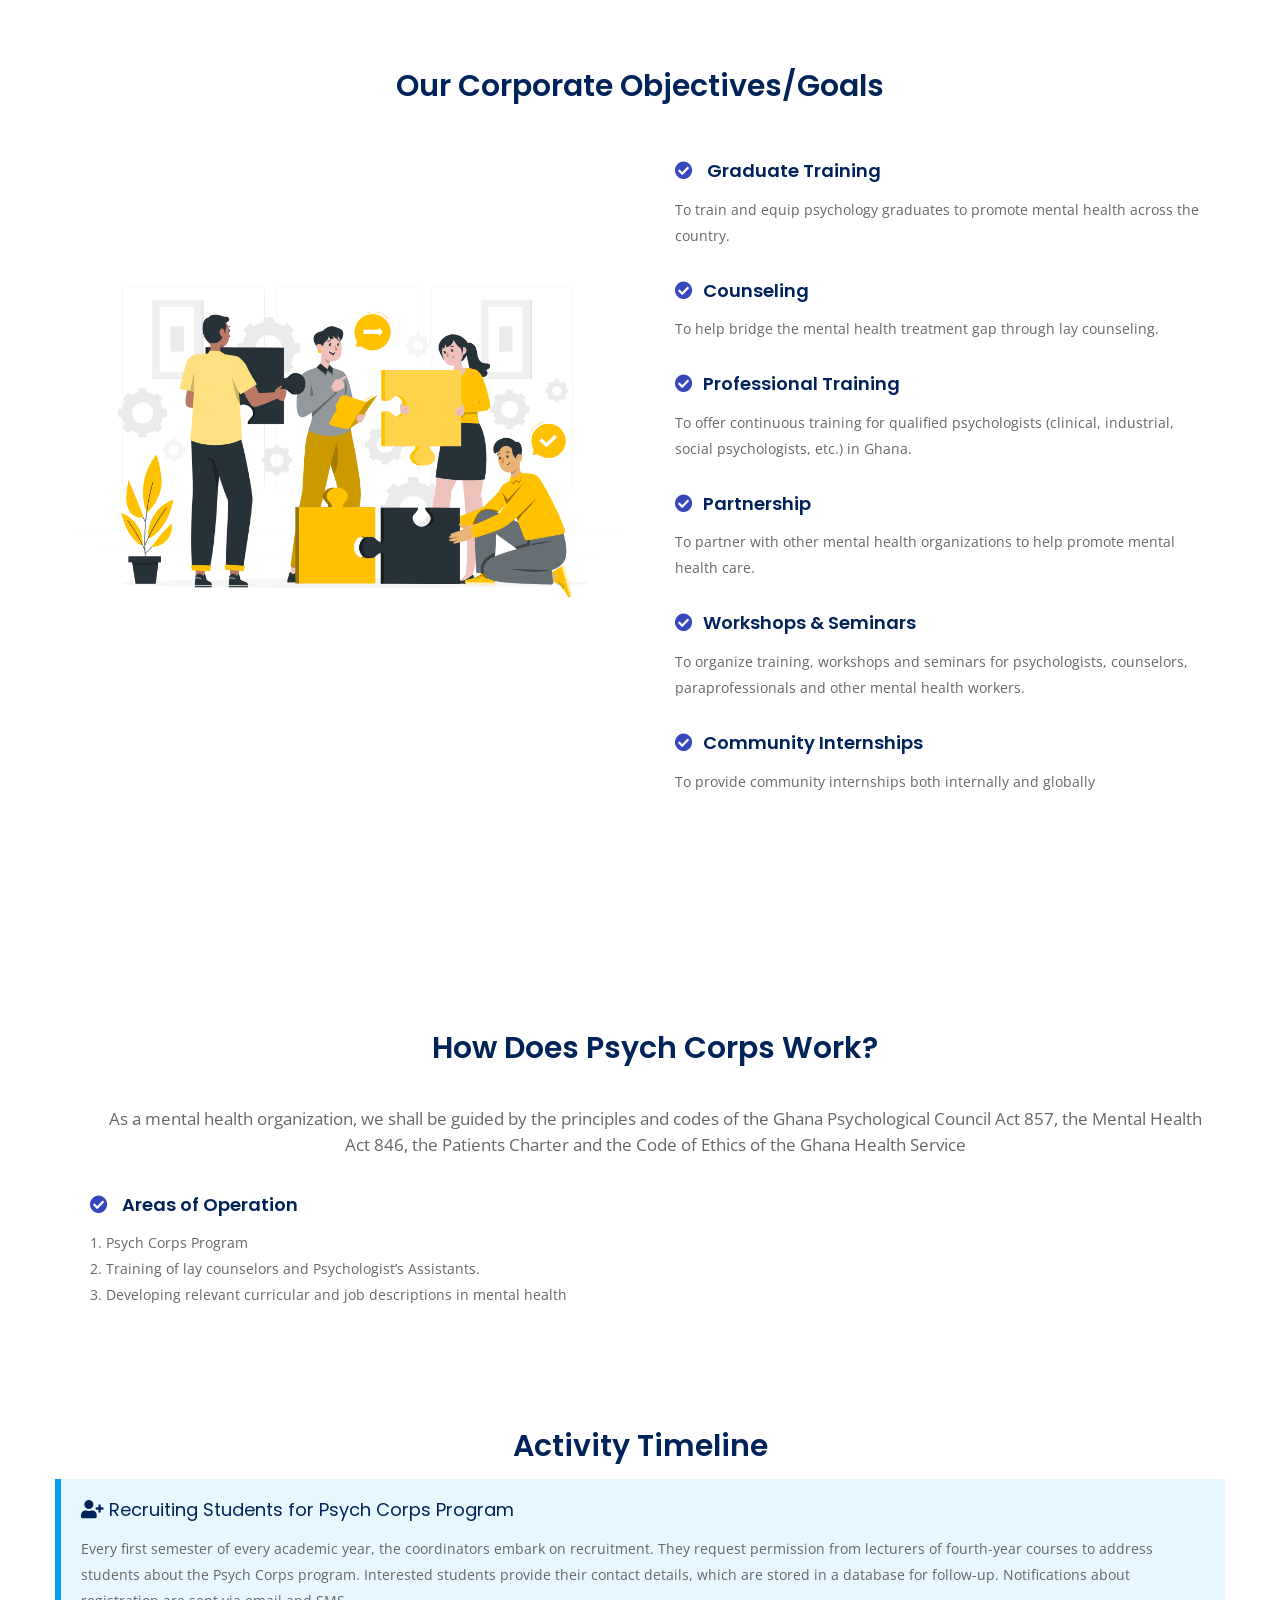
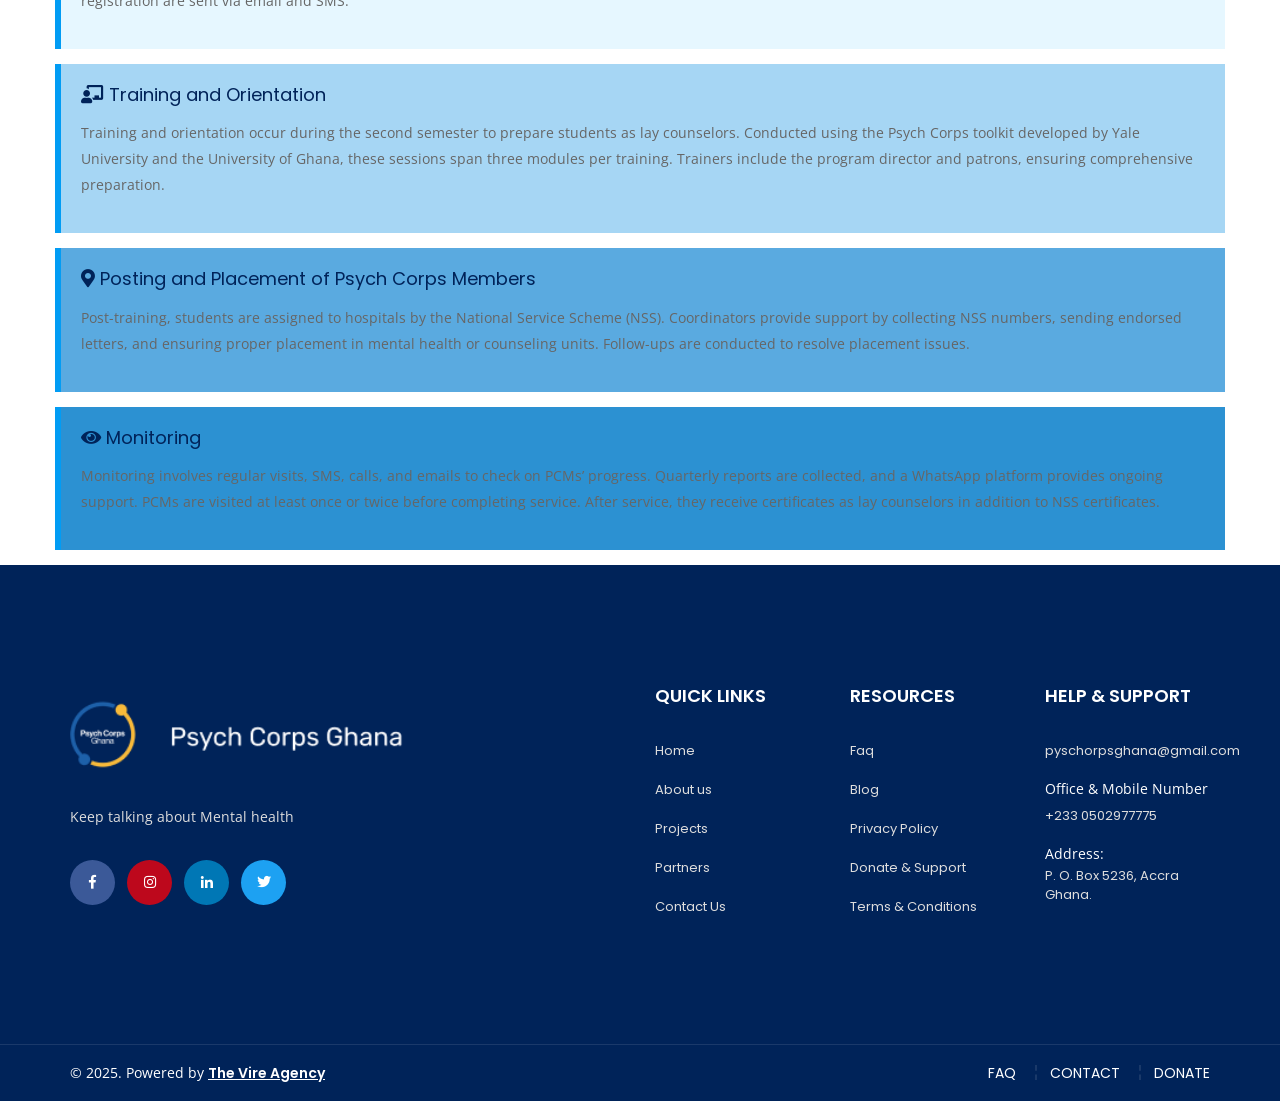
==== commit 1929dcbc: "source updated" ====
--- a/phychorps-ghana/source/about.html
+++ b/phychorps-ghana/source/about.html
@@ -610,7 +610,7 @@
             <div class="container">
                 <div class="row">
                     <div class="col-md-6">
-                        <p>&copy; 2024. Powered by <a href="https://www.vire.agency/">The Vire Agency</a></p>
+                        <p>&copy; 2025. Powered by <a href="https://www.vire.agency/">The Vire Agency</a></p>
                     </div>
                     <div class="col-md-6 text-right link">
                         <ul>
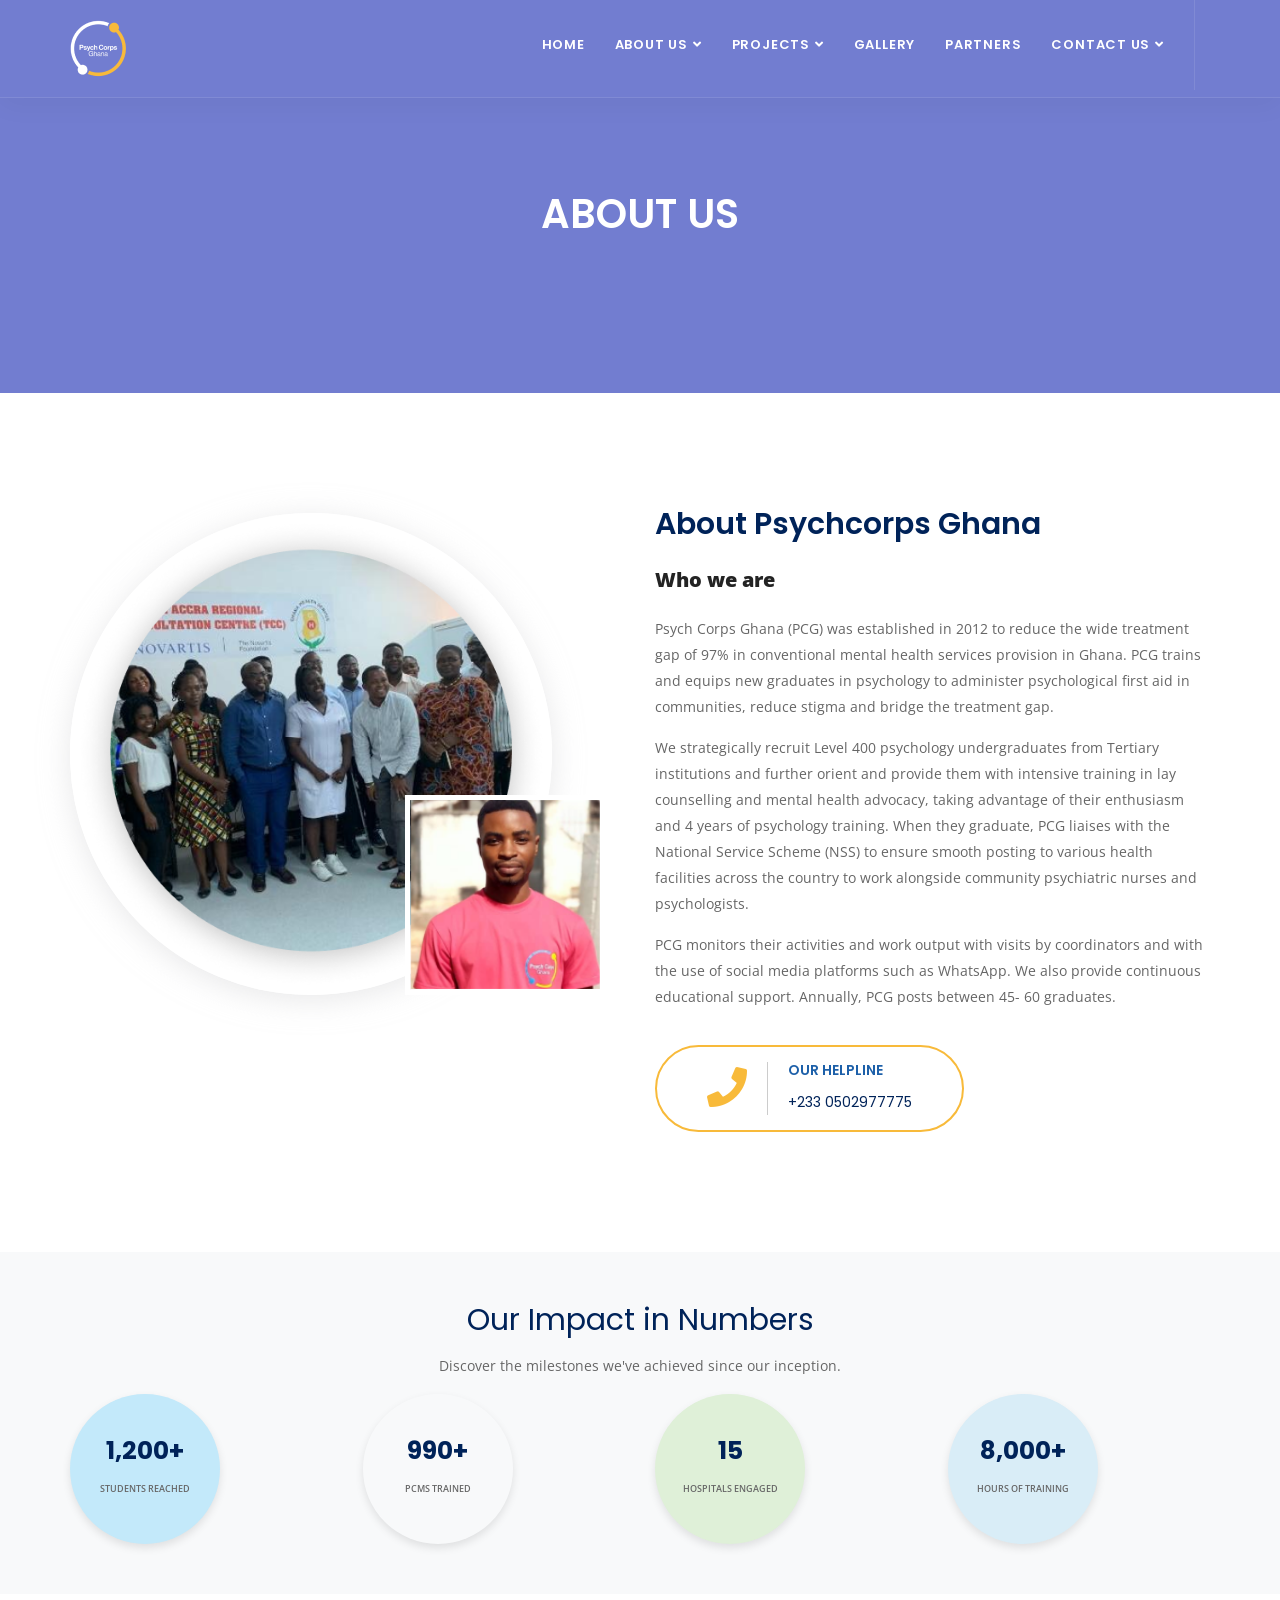
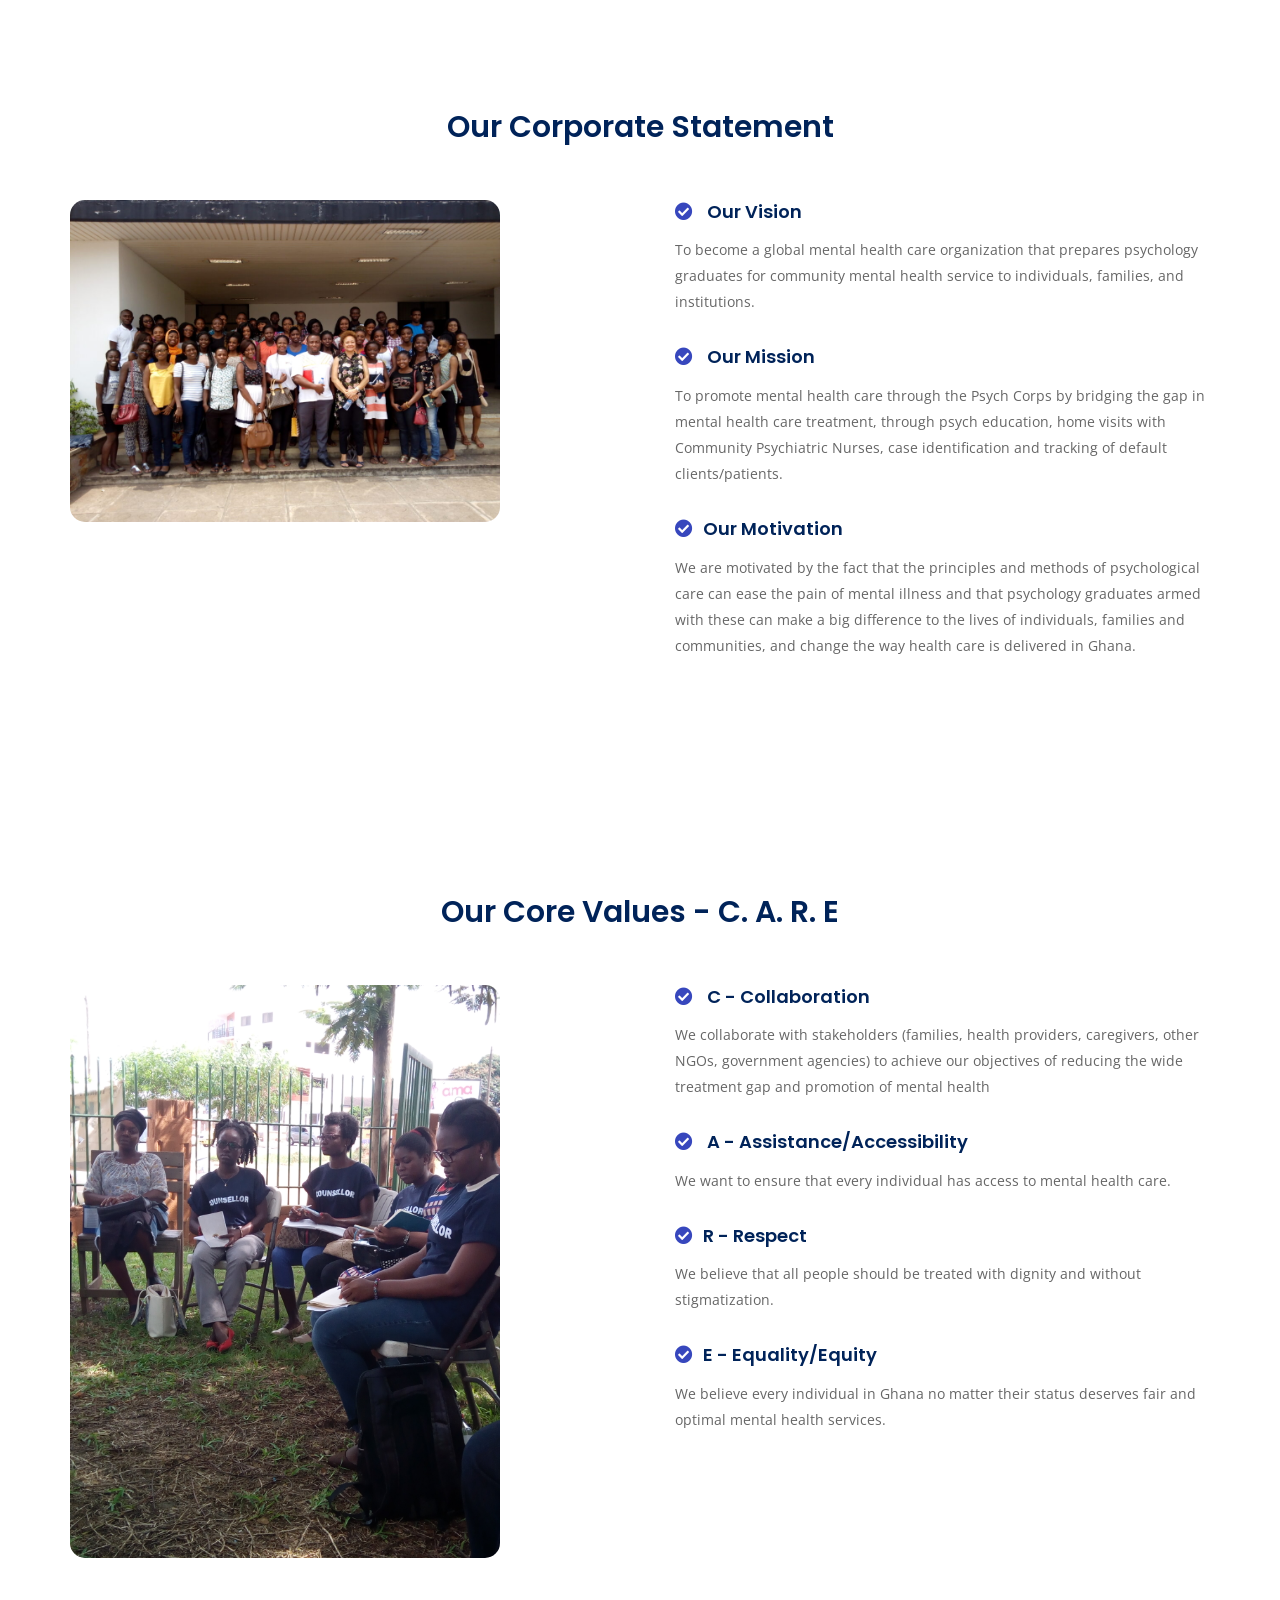
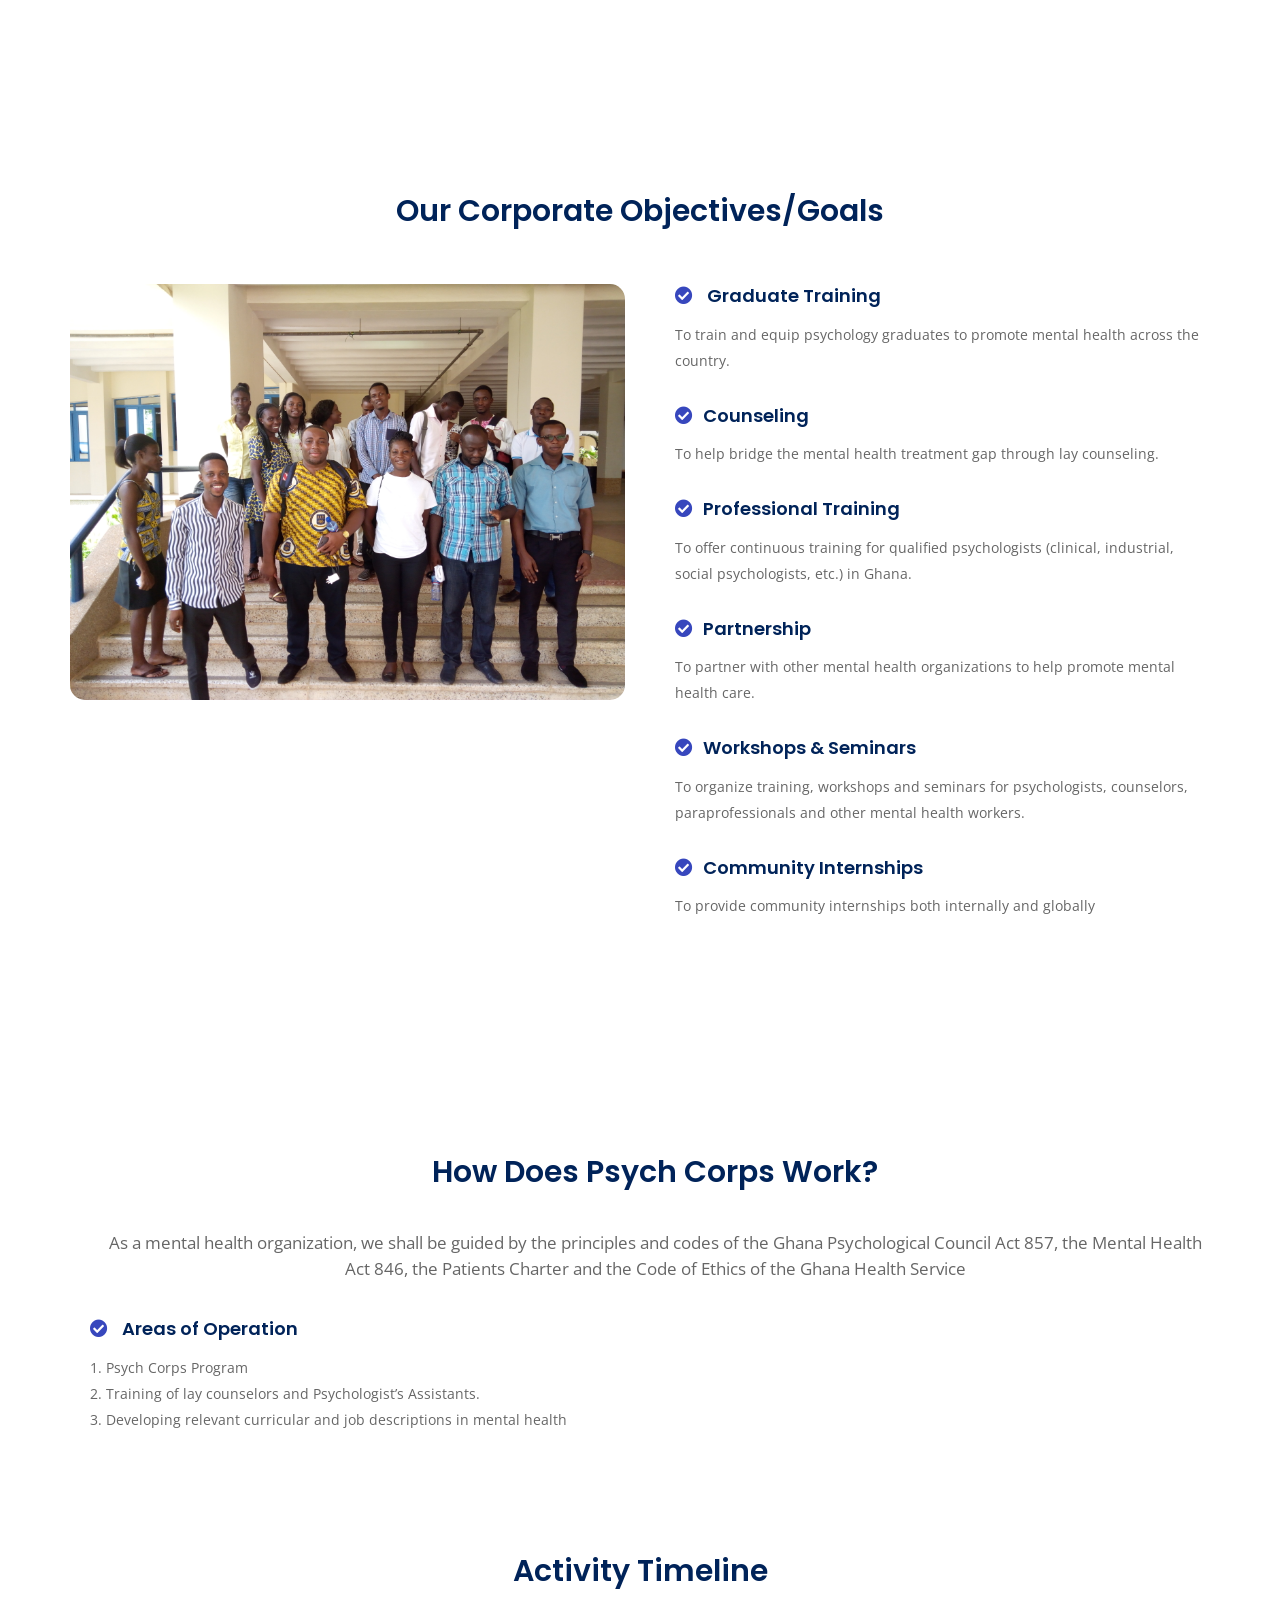
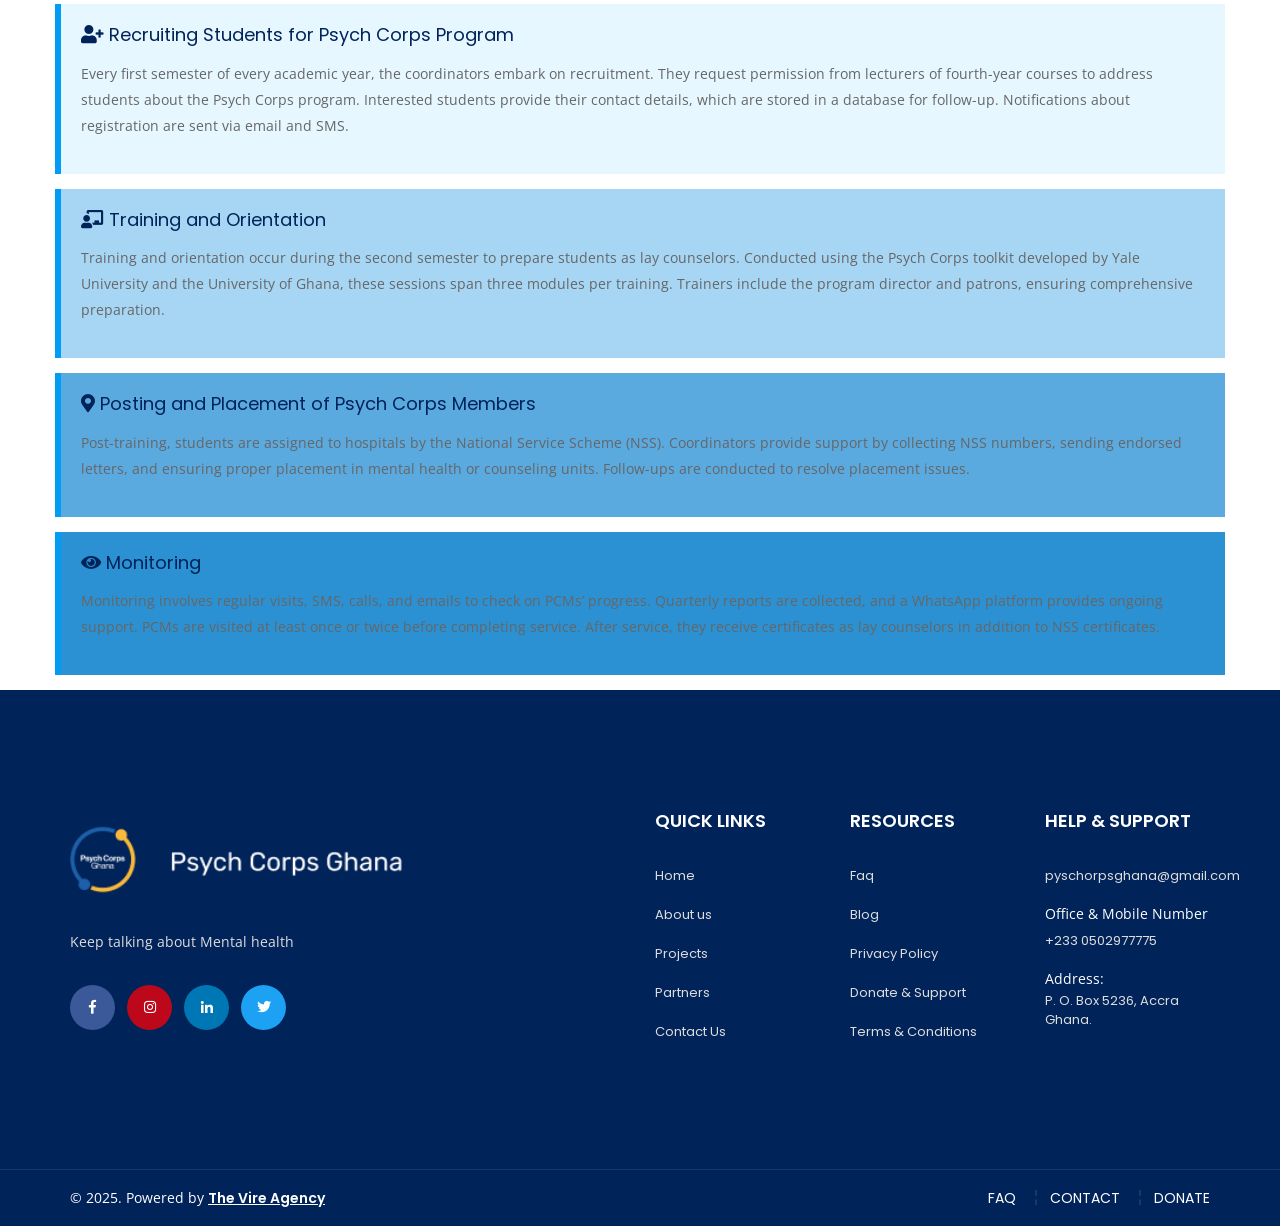
==== commit b4713119: "updated" ====
--- a/phychorps-ghana/source/about.html
+++ b/phychorps-ghana/source/about.html
@@ -250,7 +250,7 @@
             <div class="safe-way-items">
                 <div class="row">
                     <div class="thumb col-md-6">
-                        <img src="assets/images/aboutimg1.png" alt="Thumb" class="aboutimg">
+                        <img src="assets/images/psyhcorpsghana_banner.jpg" alt="Thumb" class="aboutimg" style="border-radius: 15px;">
                     </div>
                     <div class="info col-md-6">
                         <ul>
@@ -299,7 +299,7 @@
             <div class="safe-way-items">
                 <div class="row">
                     <div class="thumb col-md-6">
-                        <img src="assets/images/aboutimg2.png" alt="Thumb" class="aboutimg">
+                        <img src="assets/images/core-values.jpg" alt="Thumb" class="aboutimg" style="border-radius: 15px;">
                     </div>
                     <div class="info col-md-6">
                         <ul>
@@ -352,7 +352,7 @@
             <div class="safe-way-items">
                 <div class="row">
                     <div class="thumb col-md-6">
-                        <img src="assets/images/aboutimg3.png" alt="Thumb">
+                        <img src="assets/images/About-1.jpg" alt="Thumb" style="border-radius: 15px;">
                     </div>
                     <div class="info col-md-6">
                         <ul>
@@ -401,7 +401,7 @@
     </div>
     
 
-     <div id="protect" class="safe-way-area fixed-bg default-padding">
+     <div id="protect-2" class="safe-way-area fixed-bg default-padding">
         <!-- End Fixed Shape BG -->
         <div class="container">
             <div class="container">
@@ -441,7 +441,7 @@
         </div>
     </div>
 
-<section class="thematic-areas py-5">
+<section class="thematic-areas py-5" id="work">
     <div class="container">
         <!-- <h2 class="text-center mb-5">Thematic Areas of Operation</h2> -->
         <h2 class="text-center mb-5" style="font-weight: 600;"> Activity Timeline</h2>
